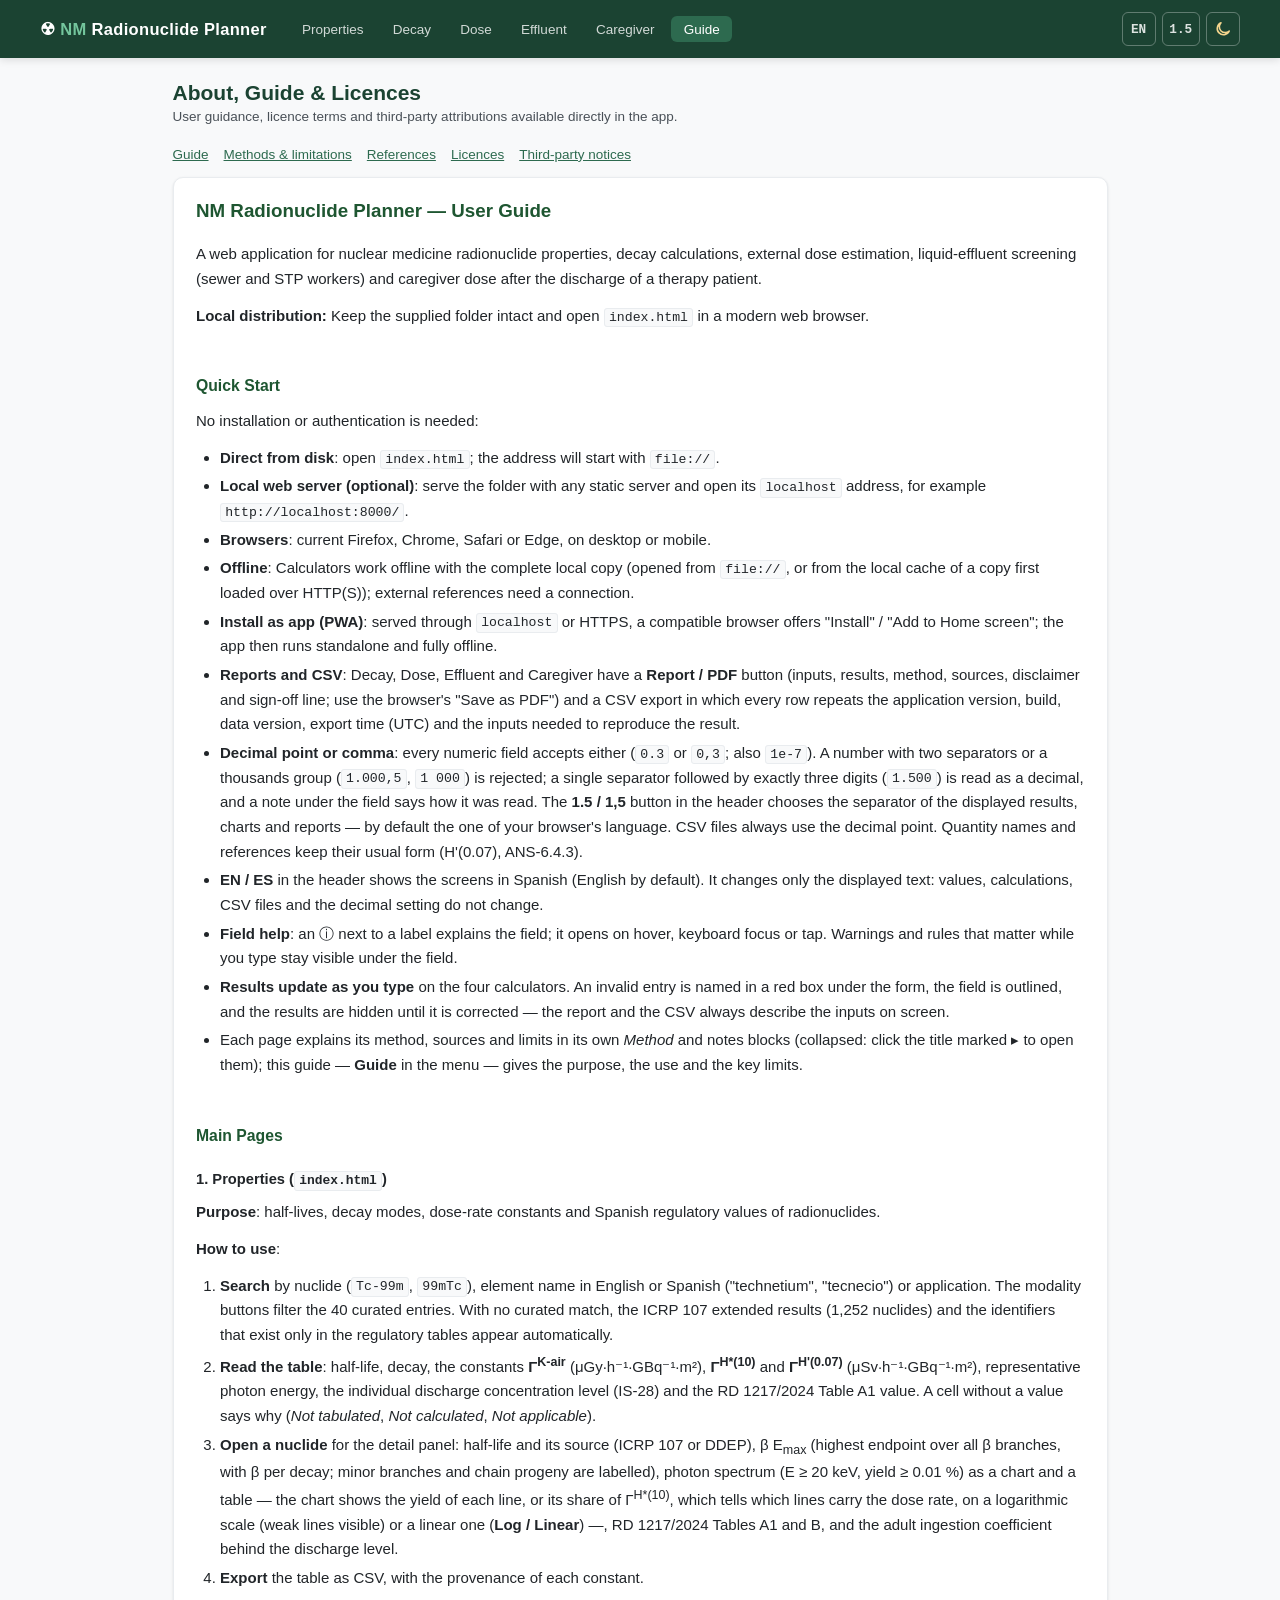
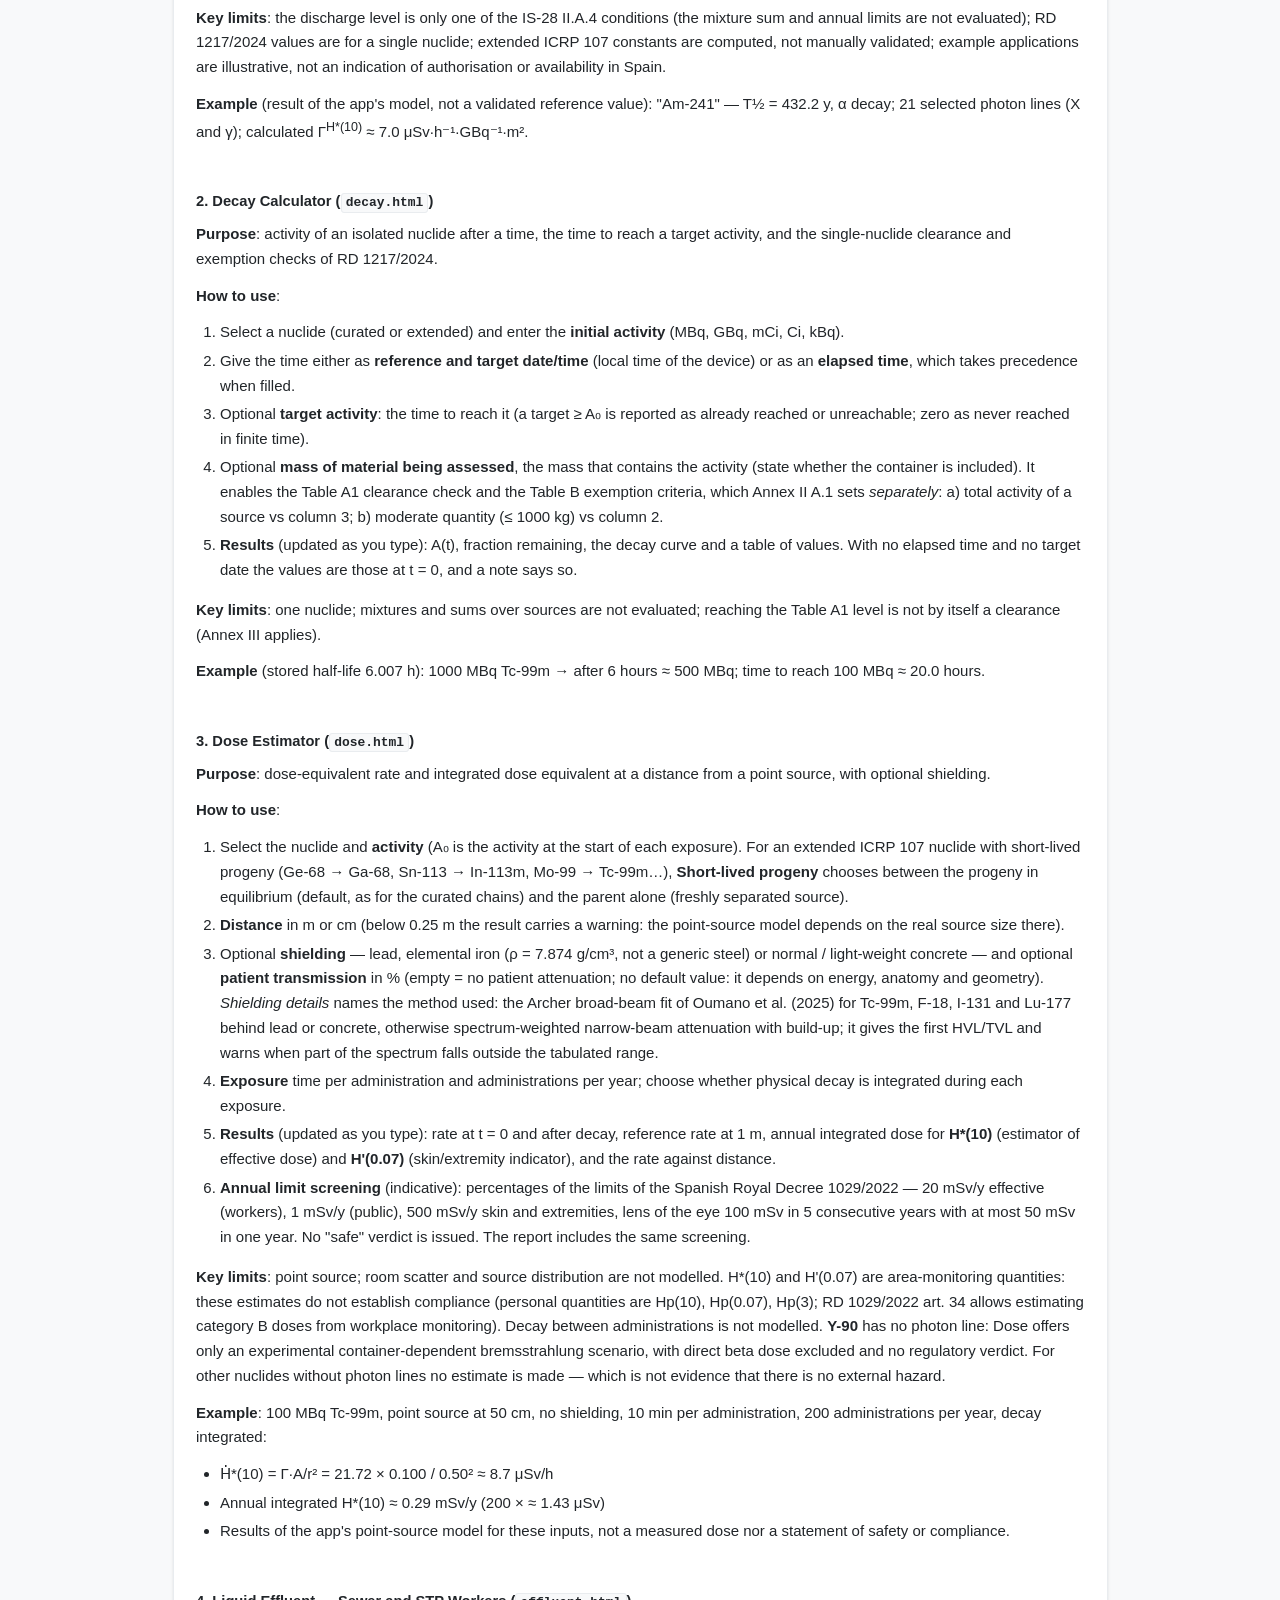
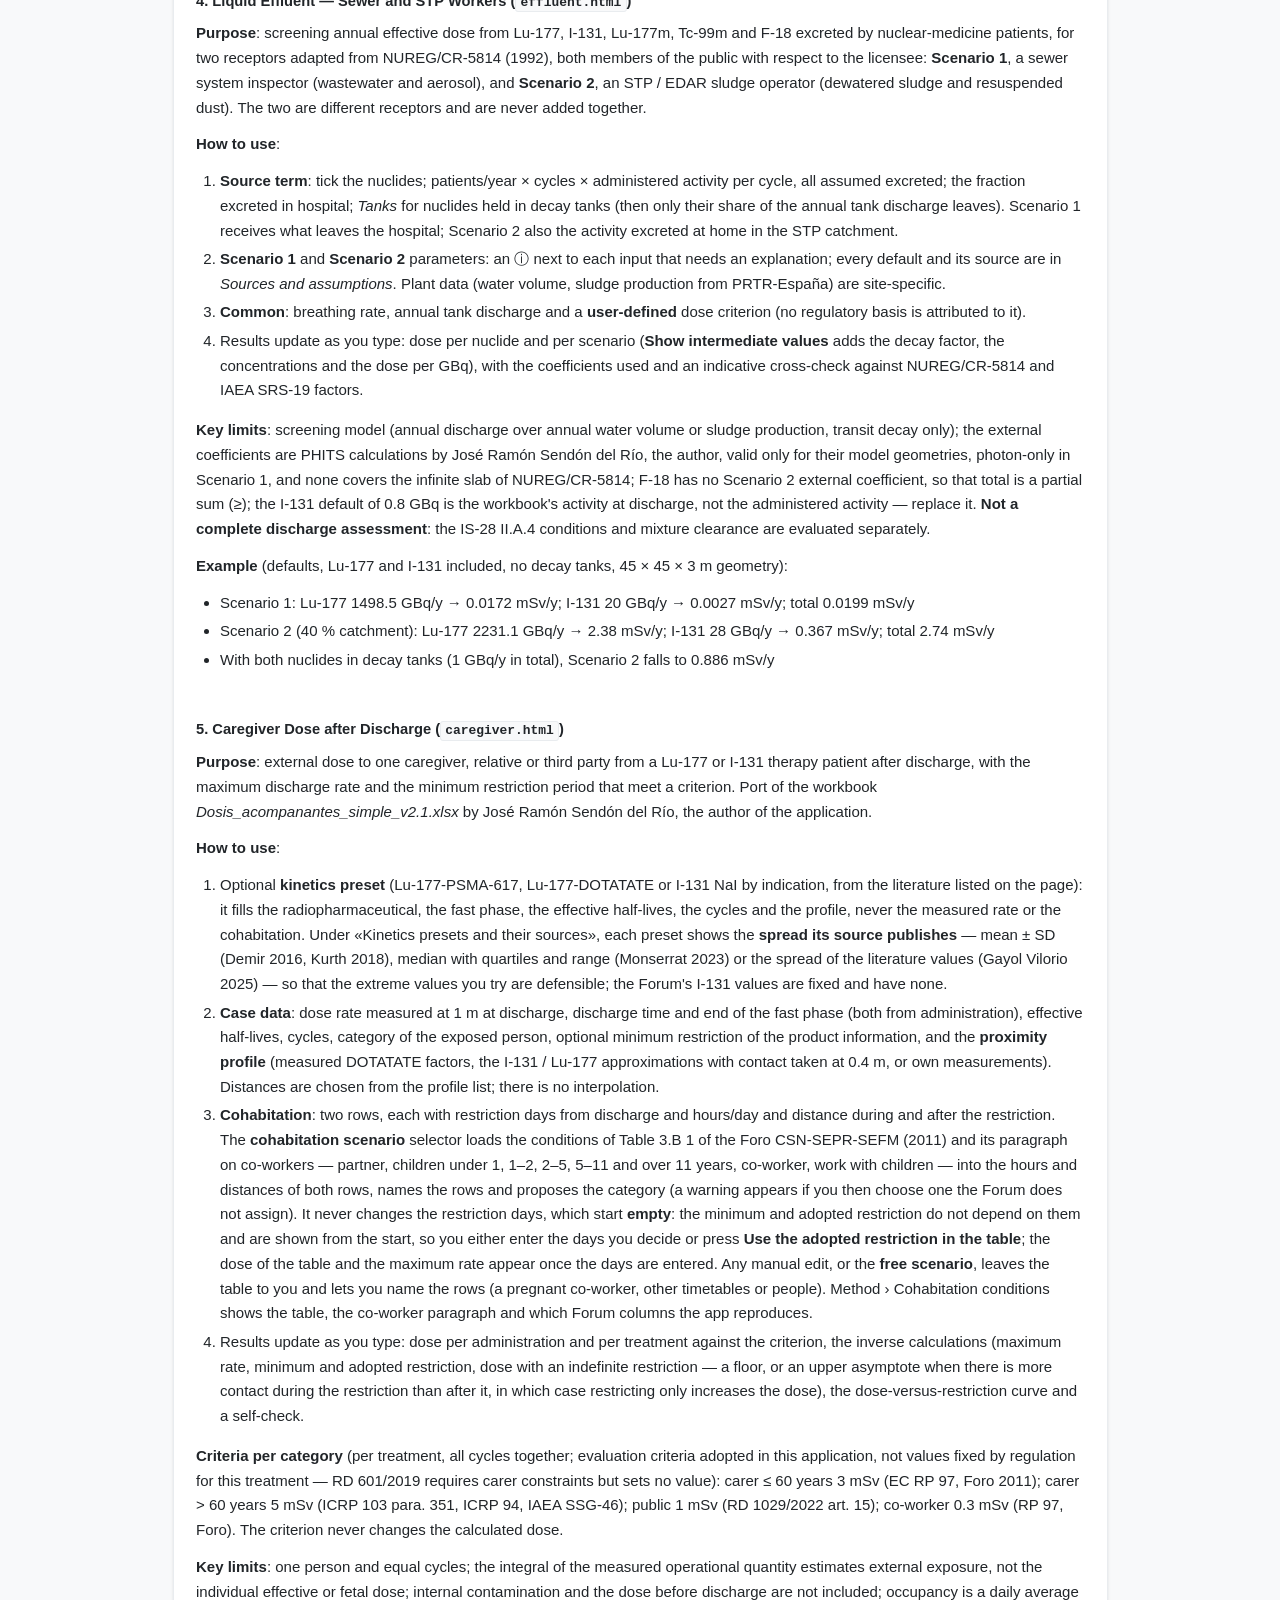
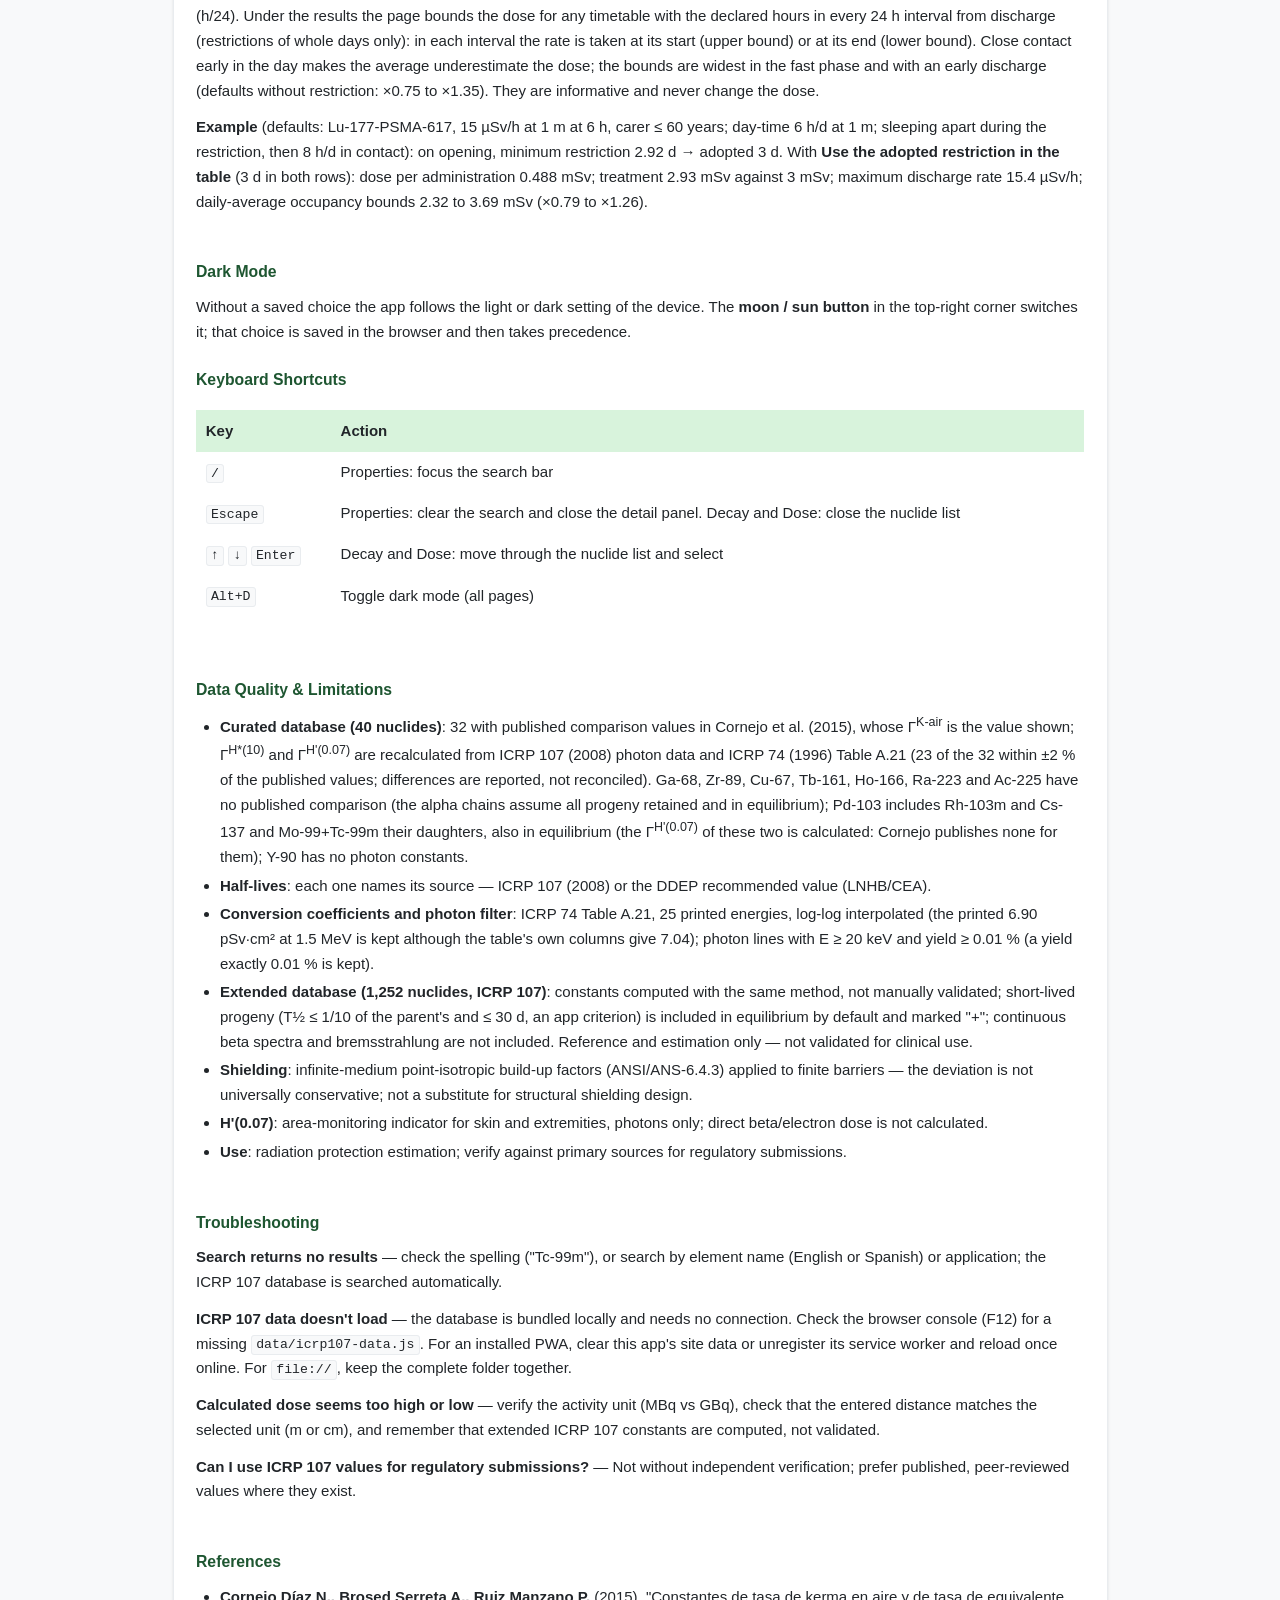
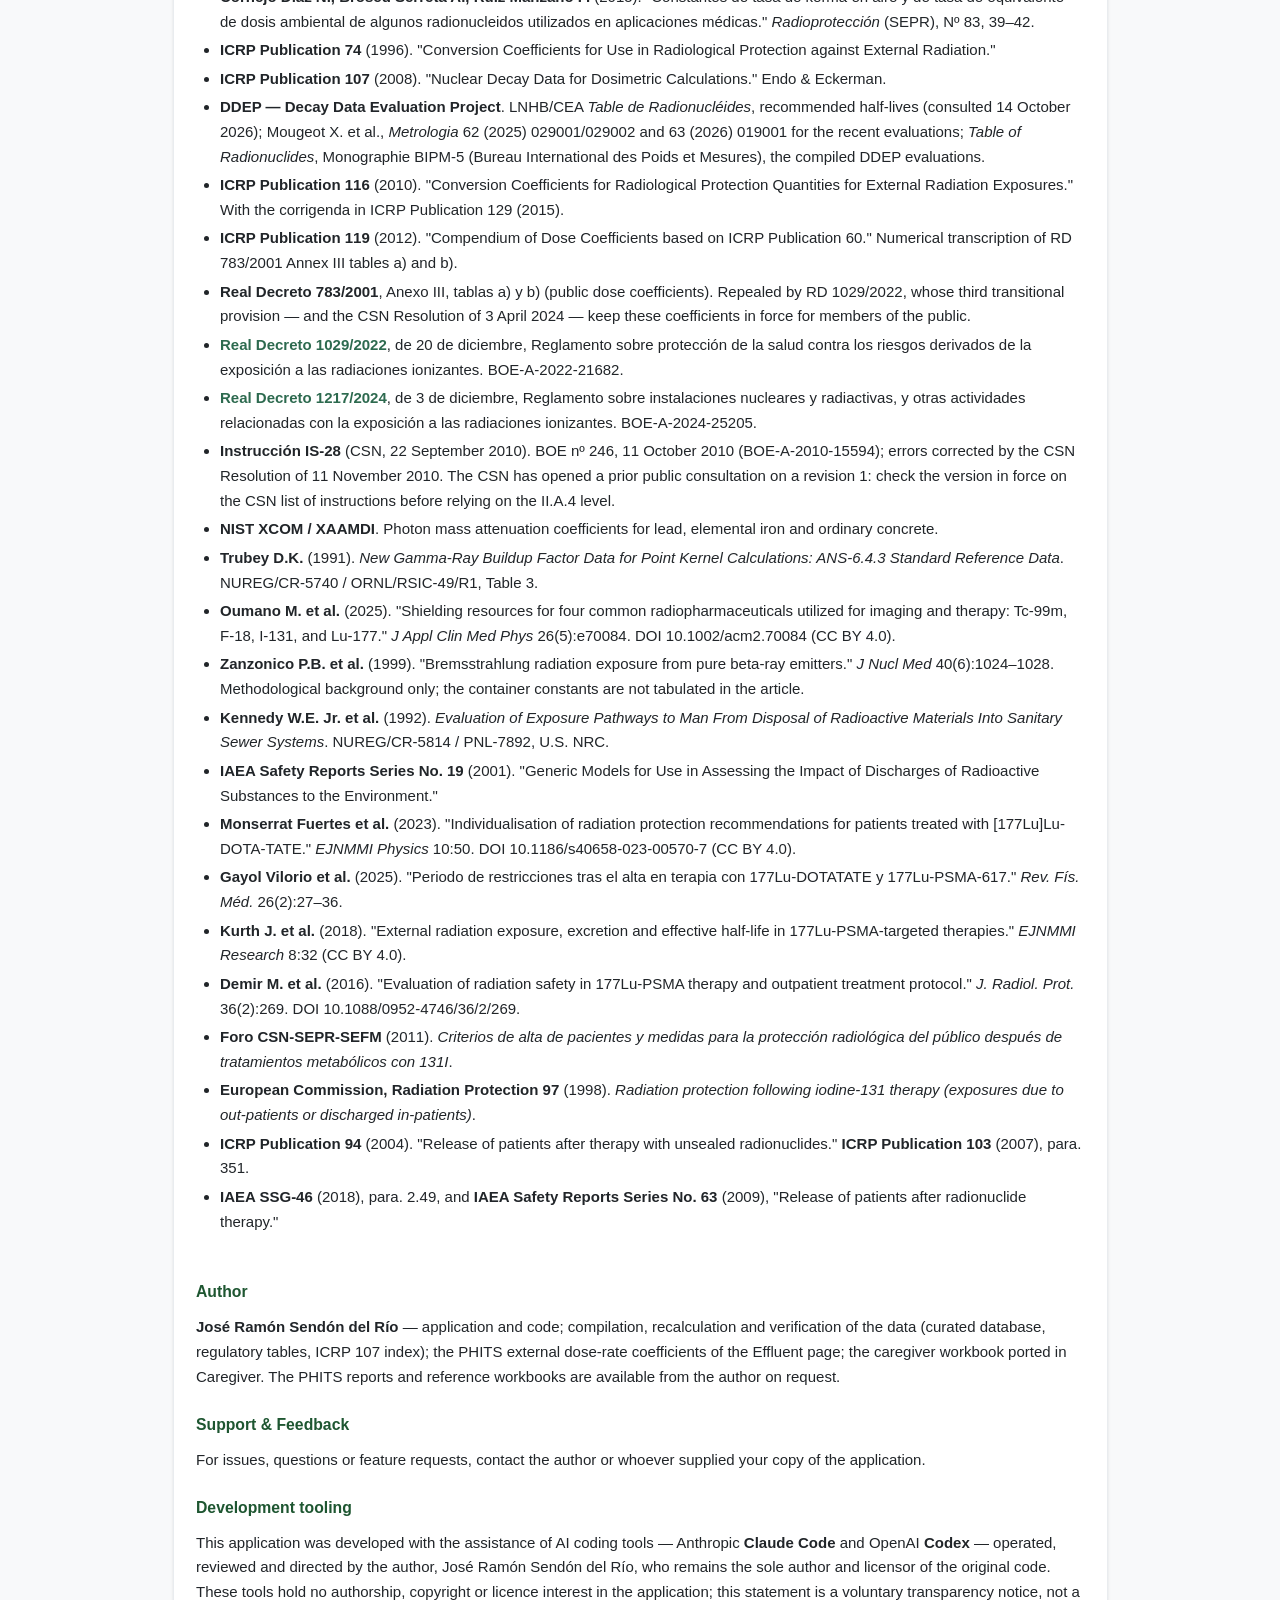
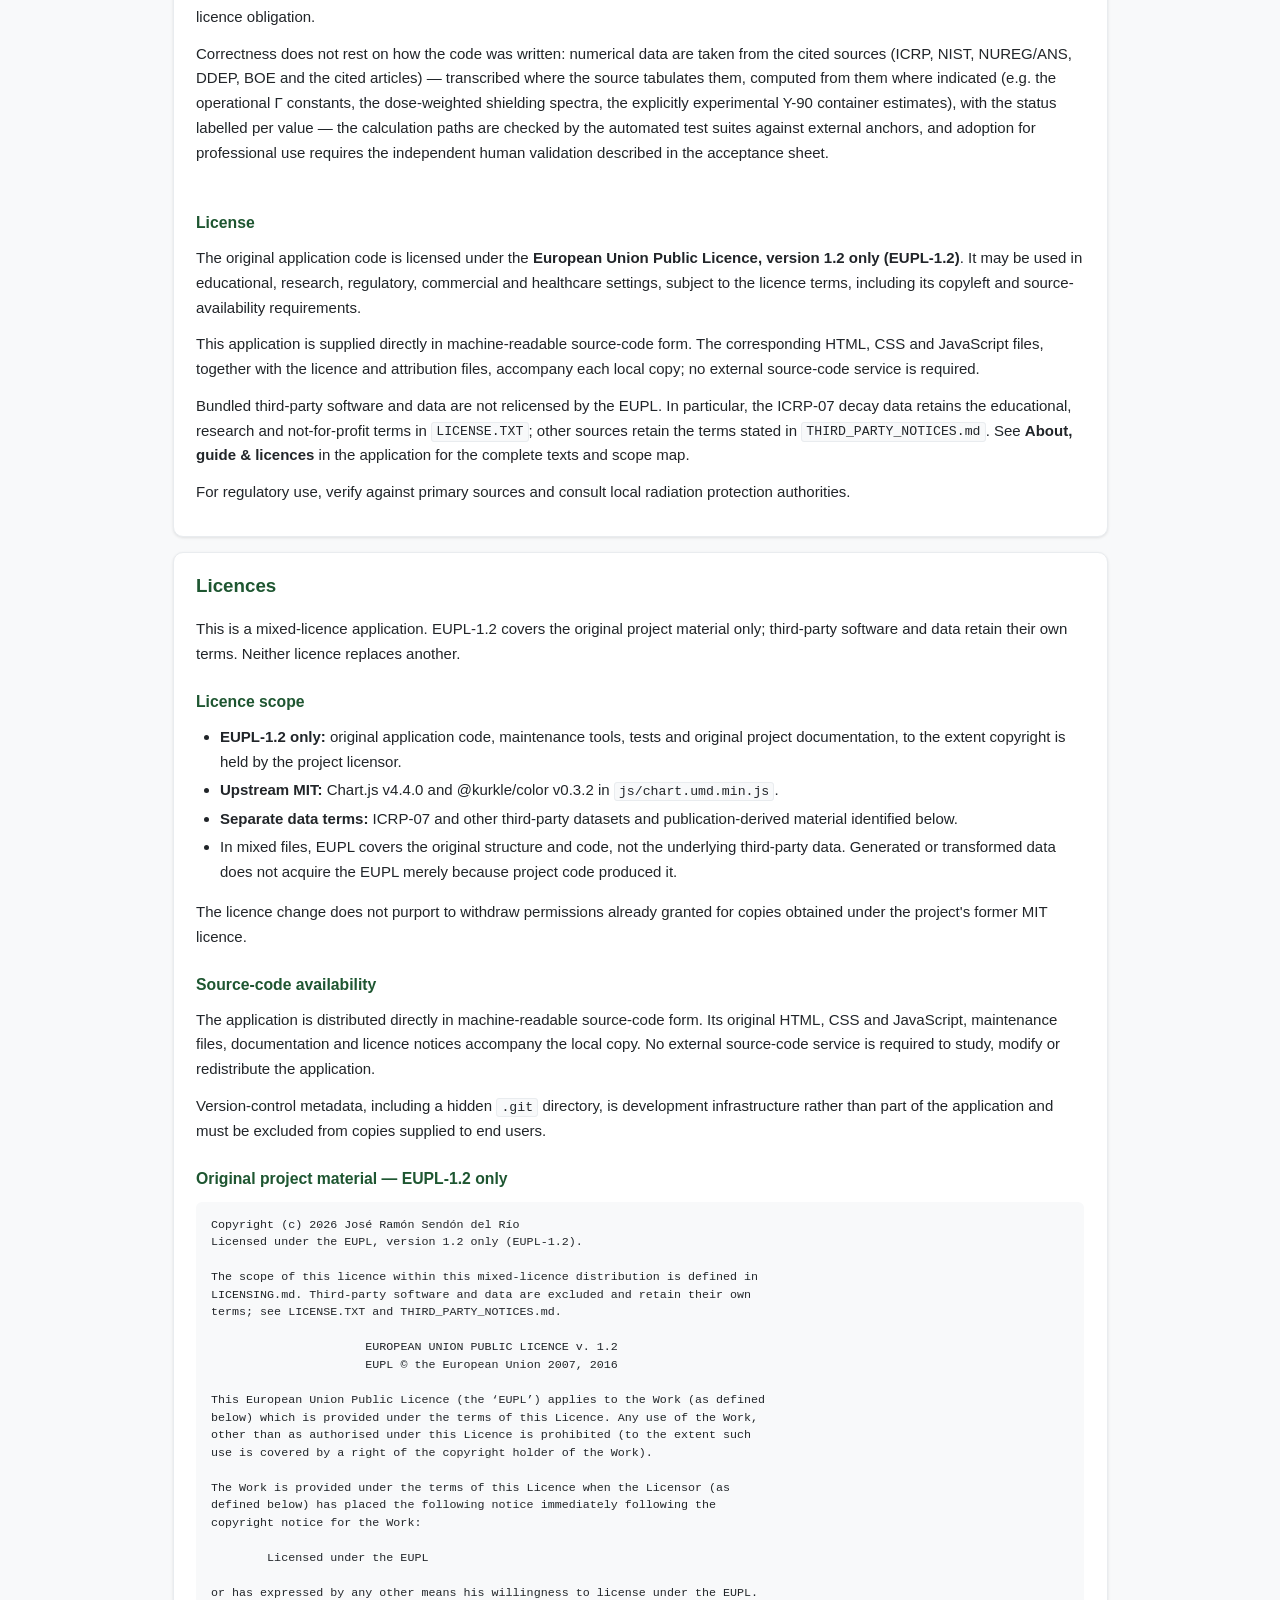
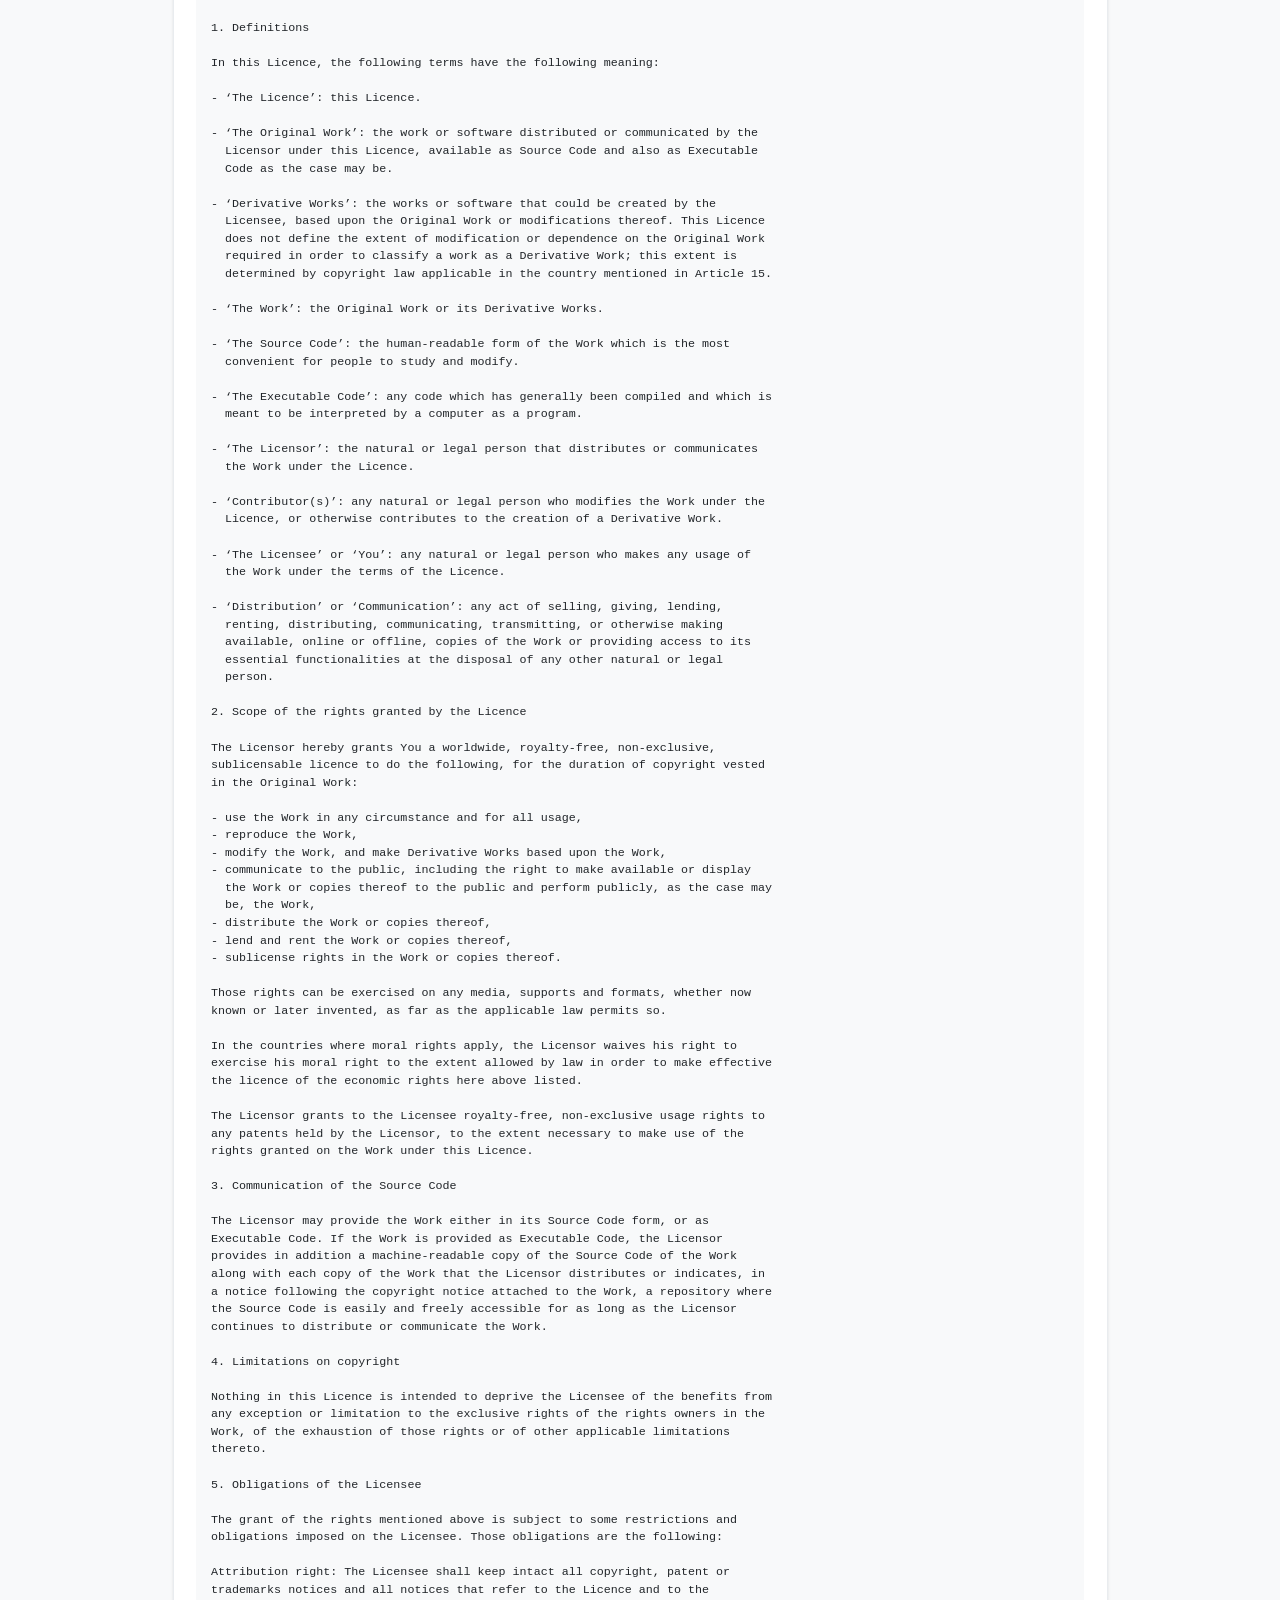
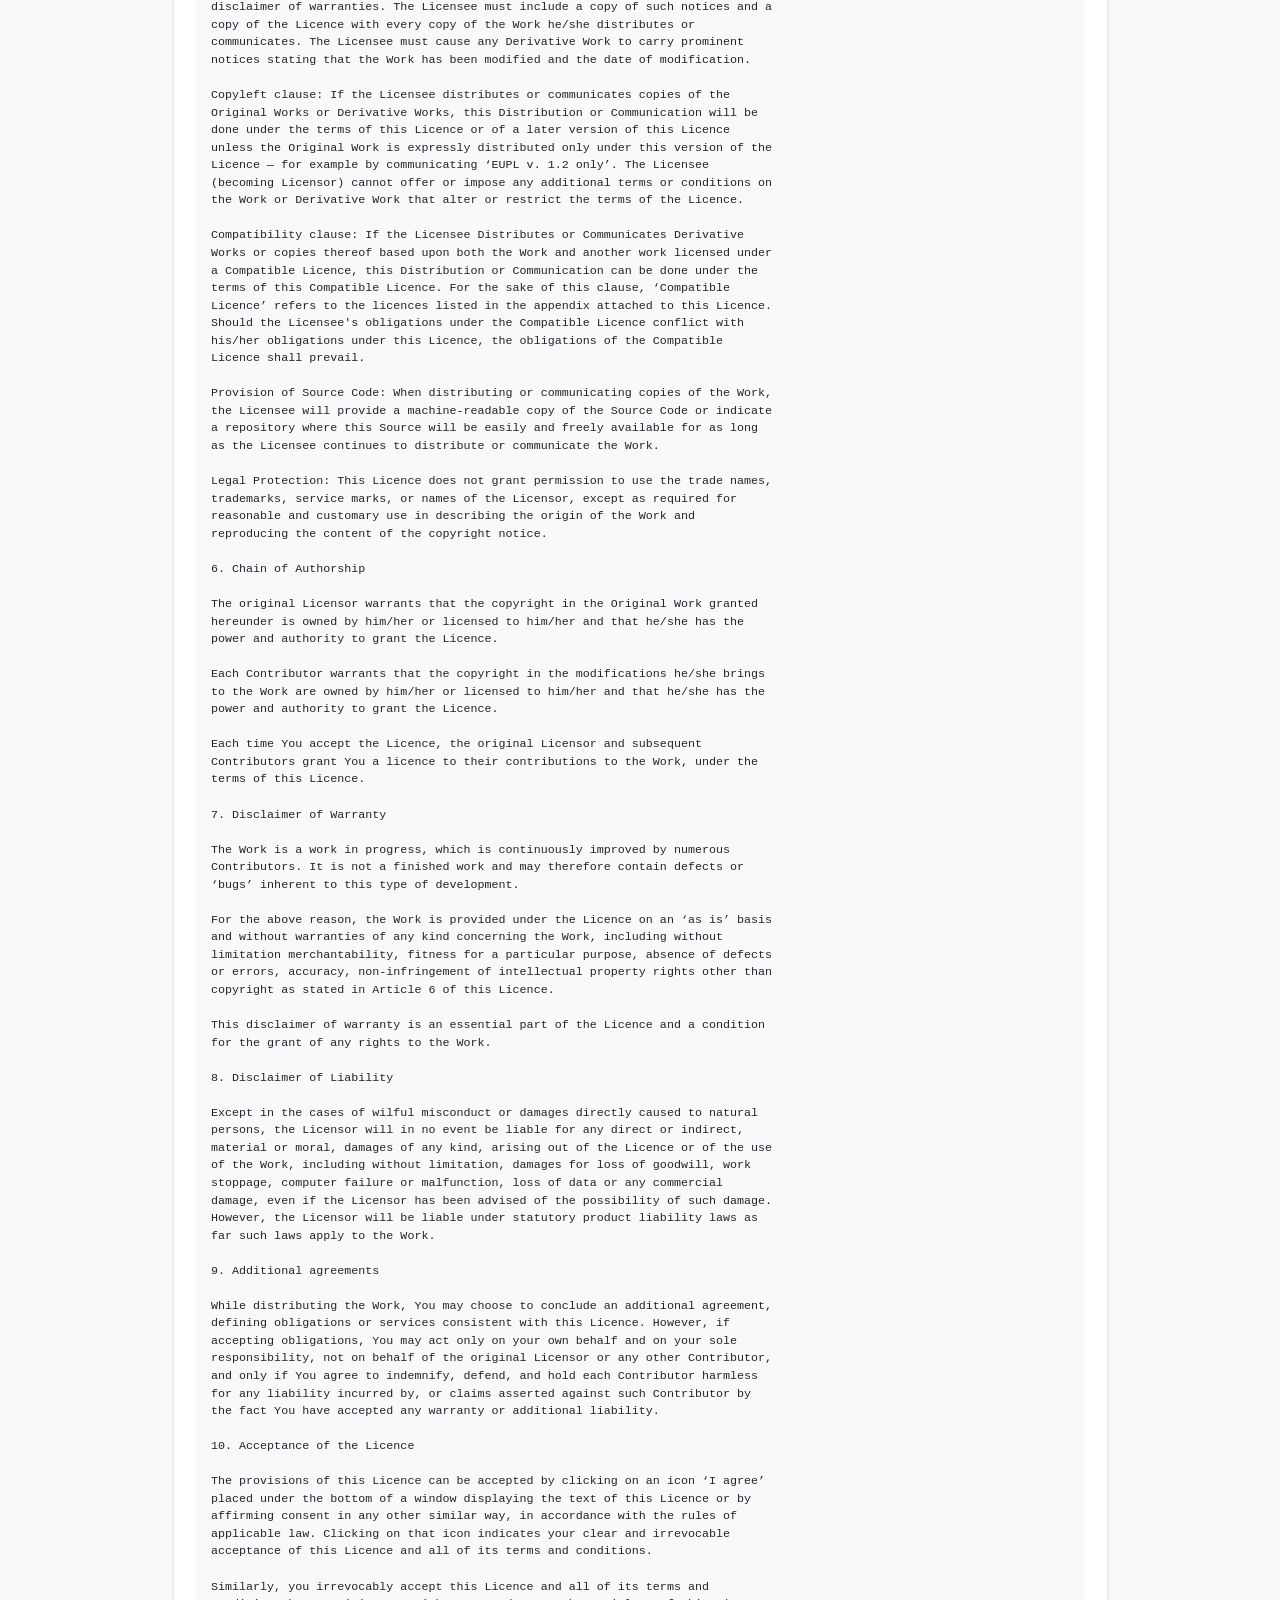
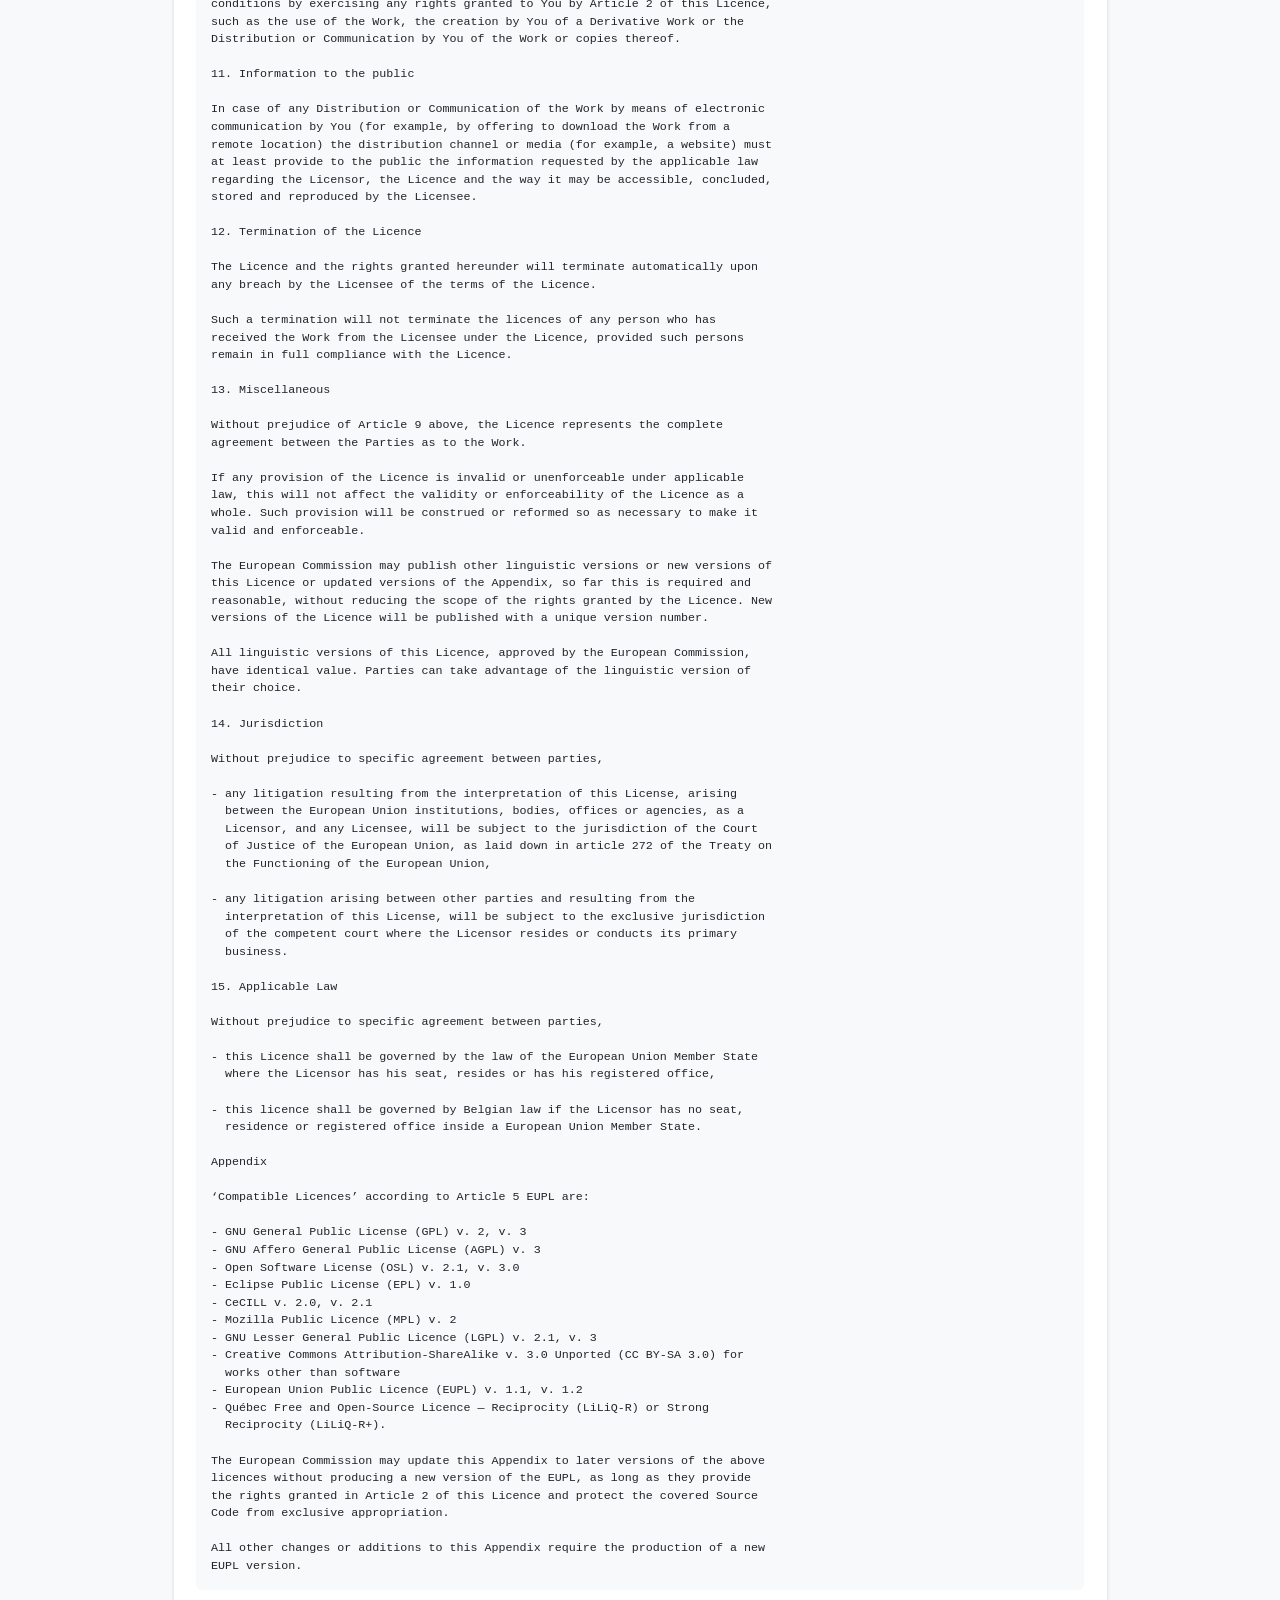
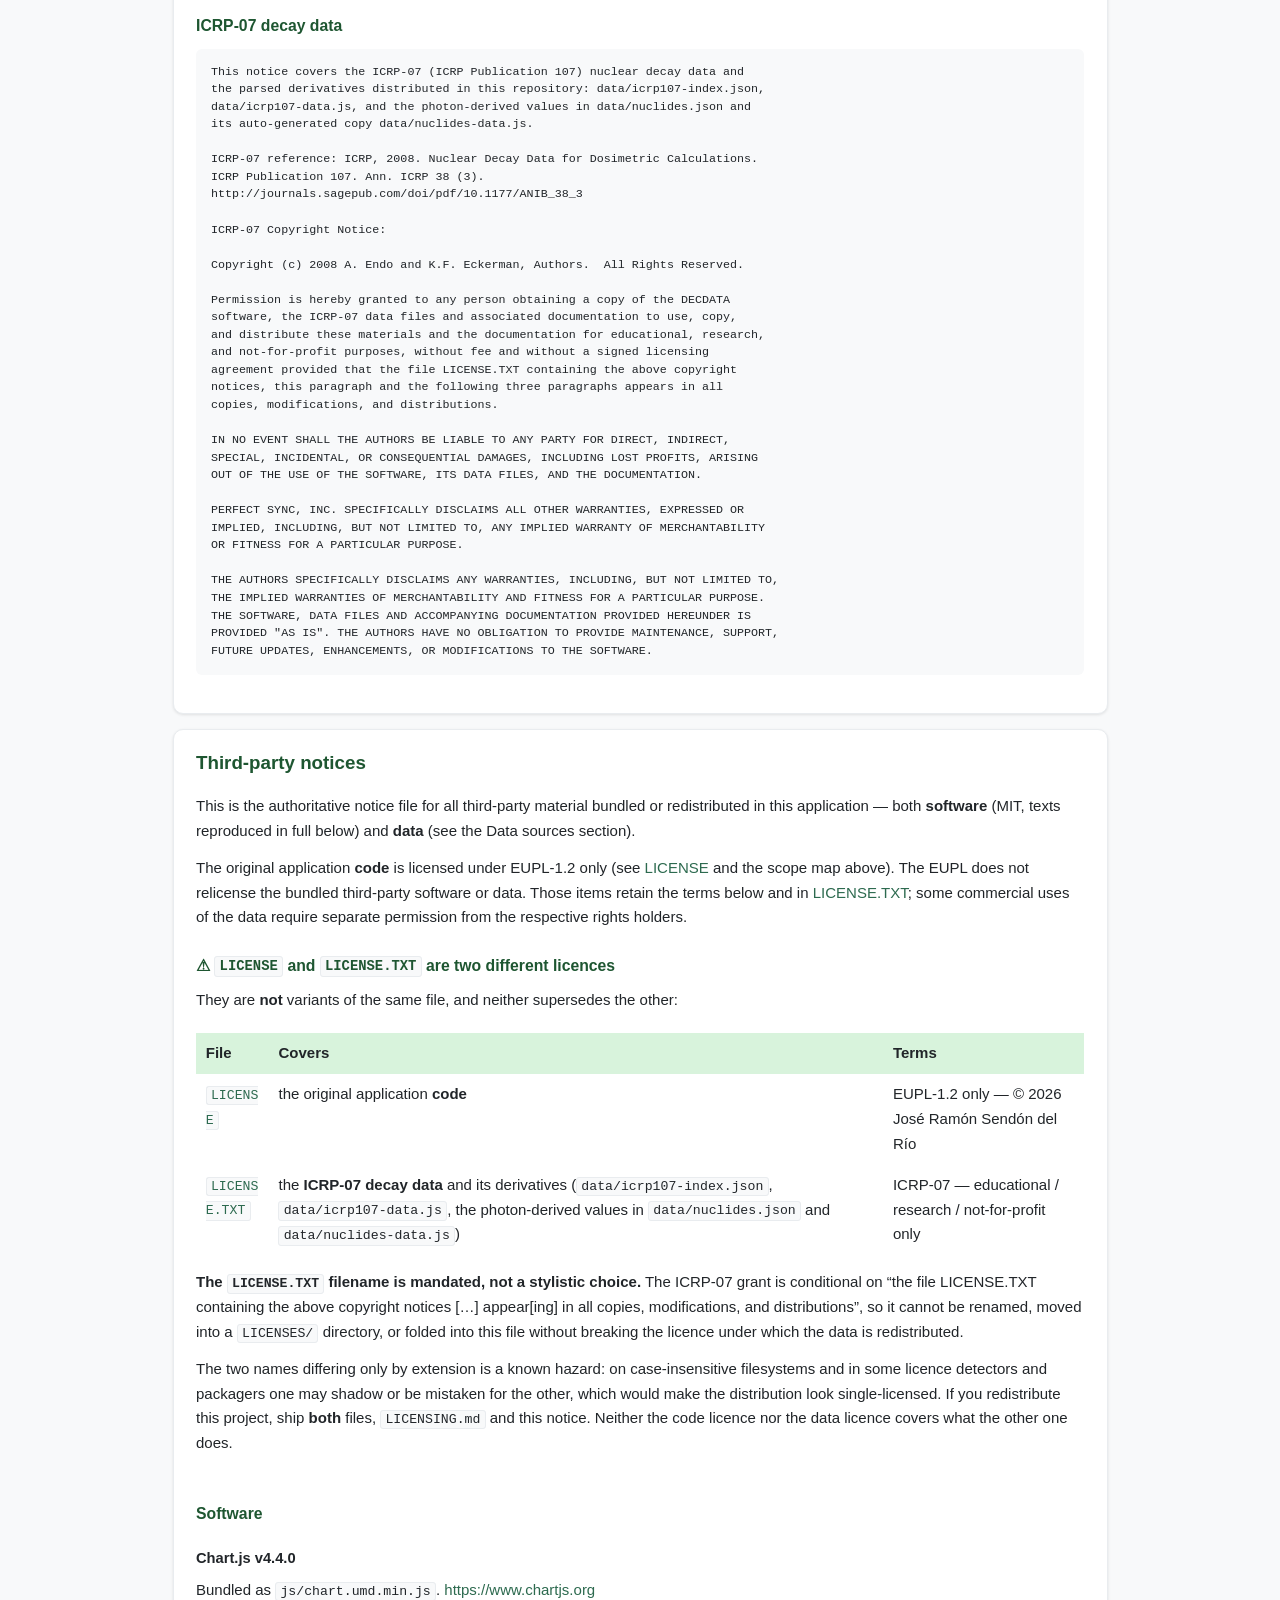
==== about.html @ 5eafa3a0 "Authorship, field help and documentation coherence; v1.20.0 (build v69) - José Ramón Sendón del Río " ====
<!DOCTYPE html>
<html lang="en">
<head>
  <meta charset="UTF-8">
  <meta name="viewport" content="width=device-width, initial-scale=1.0">
  <title>NM Radionuclide Planner — About, Guide &amp; Licences</title>
  <link rel="icon" type="image/svg+xml" href="assets/icons/favicon.svg">
  <link rel="apple-touch-icon" href="assets/icons/icon-180.png">
  <link rel="manifest" href="manifest.json">
  <meta name="theme-color" content="#2d6a4f">
  <link rel="stylesheet" href="css/style.css">
</head>
<body>

<a class="skip-link" href="#main-content">Skip to main content</a>

<header class="site-header">
  <div class="inner">
    <div class="site-logo">&#9762; <span>NM</span> Radionuclide Planner</div>
    <nav class="site-nav" aria-label="Main navigation">
      <a href="index.html">Properties</a>
      <a href="decay.html">Decay</a>
      <a href="dose.html">Dose</a>
      <a href="effluent.html">Effluent</a>
      <a href="caregiver.html">Caregiver</a>
      <a href="about.html" class="active">Guide</a>
    </nav>
    <div class="header-tools">
      <button id="langToggle" type="button" class="btn-icon btn-decimal" aria-label="Language: Spanish" aria-pressed="false" title="Language of the screens: English or Spanish (calculations and CSV files do not change)">EN</button>
      <button id="decimalToggle" type="button" class="btn-icon btn-decimal" aria-label="Decimal comma" aria-pressed="false" title="Decimal separator of the displayed numbers: point or comma (input accepts both)">1.5</button>
      <button id="darkToggle" type="button" class="btn-icon" aria-label="Toggle dark mode" aria-pressed="false" title="Toggle dark mode">
        <span id="darkIcon" class="ico ico-moon" aria-hidden="true"></span>
      </button>
    </div>
  </div>
</header>

<main class="page-body about-page" id="main-content">
  <h1 class="page-title">About, Guide &amp; Licences</h1>
  <p class="page-subtitle">User guidance, licence terms and third-party attributions available directly in the app.</p>
  <nav class="about-toc" aria-label="On this page">
    <a href="#user-guide" data-href-es="#user-guide-es">Guide</a>
    <a href="#guide-data-quality-and-limitations" data-href-es="#guia-calidad-de-los-datos-y-limitaciones">Methods &amp; limitations</a>
    <a href="#guide-references" data-href-es="#guia-referencias">References</a>
    <a href="#licences">Licences</a>
    <a href="#third-party-notices">Third-party notices</a>
  </nav>

  <!-- docs/USER_GUIDE.md is the canonical source; this article and the Spanish one after it (docs/USER_GUIDE.es.md) are GENERATED by tools/build-about-guide.js — do not edit them by hand. -->
  <article class="card about-content" id="user-guide" data-lang-only="en">
    <h2>NM Radionuclide Planner — User Guide</h2>
    <p>A web application for nuclear medicine radionuclide properties, decay calculations, external dose estimation, liquid-effluent screening (sewer and STP workers) and caregiver dose after the discharge of a therapy patient.</p>
    <p><strong>Local distribution:</strong> Keep the supplied folder intact and open <code>index.html</code> in a modern web browser.</p>

    <hr>
    <h3 id="guide-quick-start">Quick Start</h3>
    <p>No installation or authentication is needed:</p>
    <ul>
      <li><strong>Direct from disk</strong>: open <code>index.html</code>; the address will start with <code>file://</code>.</li>
      <li><strong>Local web server (optional)</strong>: serve the folder with any static server and open its <code>localhost</code> address, for example <code>http://localhost:8000/</code>.</li>
      <li><strong>Browsers</strong>: current Firefox, Chrome, Safari or Edge, on desktop or mobile.</li>
      <li><strong>Offline</strong>: Calculators work offline with the complete local copy (opened from <code>file://</code>, or from the local cache of a copy first loaded over HTTP(S)); external references need a connection.</li>
      <li><strong>Install as app (PWA)</strong>: served through <code>localhost</code> or HTTPS, a compatible browser offers "Install" / "Add to Home screen"; the app then runs standalone and fully offline.</li>
      <li><strong>Reports and CSV</strong>: Decay, Dose, Effluent and Caregiver have a <strong>Report / PDF</strong> button (inputs, results, method, sources, disclaimer and sign-off line; use the browser's "Save as PDF") and a CSV export in which every row repeats the application version, build, data version, export time (UTC) and the inputs needed to reproduce the result.</li>
      <li><strong>Decimal point or comma</strong>: every numeric field accepts either (<code>0.3</code> or <code>0,3</code>; also <code>1e-7</code>). A number with two separators or a thousands group (<code>1.000,5</code>, <code>1 000</code>) is rejected; a single separator followed by exactly three digits (<code>1.500</code>) is read as a decimal, and a note under the field says how it was read. The <strong>1.5 / 1,5</strong> button in the header chooses the separator of the displayed results, charts and reports — by default the one of your browser's language. CSV files always use the decimal point. Quantity names and references keep their usual form (H'(0.07), ANS-6.4.3).</li>
      <li><strong>EN / ES</strong> in the header shows the screens in Spanish (English by default). It changes only the displayed text: values, calculations, CSV files and the decimal setting do not change.</li>
      <li><strong>Field help</strong>: an ⓘ next to a label explains the field; it opens on hover, keyboard focus or tap. Warnings and rules that matter while you type stay visible under the field.</li>
      <li><strong>Results update as you type</strong> on the four calculators. An invalid entry is named in a red box under the form, the field is outlined, and the results are hidden until it is corrected — the report and the CSV always describe the inputs on screen.</li>
      <li>Each page explains its method, sources and limits in its own <em>Method</em> and notes blocks (collapsed: click the title marked ▸ to open them); this guide — <strong>Guide</strong> in the menu — gives the purpose, the use and the key limits.</li>
    </ul>

    <hr>
    <h3 id="guide-main-pages">Main Pages</h3>
    <h4>1. Properties (<code>index.html</code>)</h4>
    <p><strong>Purpose</strong>: half-lives, decay modes, dose-rate constants and Spanish regulatory values of radionuclides.</p>
    <p><strong>How to use</strong>:</p>
    <ol>
      <li><strong>Search</strong> by nuclide (<code>Tc-99m</code>, <code>99mTc</code>), element name in English or Spanish ("technetium", "tecnecio") or application. The modality buttons filter the 40 curated entries. With no curated match, the ICRP 107 extended results (1,252 nuclides) and the identifiers that exist only in the regulatory tables appear automatically.</li>
      <li><strong>Read the table</strong>: half-life, decay, the constants <strong>Γ<sup>K-air</sup></strong> (μGy·h⁻¹·GBq⁻¹·m²), <strong>Γ<sup>H*(10)</sup></strong> and <strong>Γ<sup>H'(0.07)</sup></strong> (μSv·h⁻¹·GBq⁻¹·m²), representative photon energy, the individual discharge concentration level (IS-28) and the RD 1217/2024 Table A1 value. A cell without a value says why (<em>Not tabulated</em>, <em>Not calculated</em>, <em>Not applicable</em>).</li>
      <li><strong>Open a nuclide</strong> for the detail panel: half-life and its source (ICRP 107 or DDEP), β E<sub>max</sub> (highest endpoint over all β branches, with β per decay; minor branches and chain progeny are labelled), photon spectrum (E ≥ 20 keV, yield ≥ 0.01 %) as a chart and a table — the chart shows the yield of each line, or its share of Γ<sup>H*(10)</sup>, which tells which lines carry the dose rate, on a logarithmic scale (weak lines visible) or a linear one (<strong>Log / Linear</strong>) —, RD 1217/2024 Tables A1 and B, and the adult ingestion coefficient behind the discharge level.</li>
      <li><strong>Export</strong> the table as CSV, with the provenance of each constant.</li>
    </ol>
    <p><strong>Key limits</strong>: the discharge level is only one of the IS-28 II.A.4 conditions (the mixture sum and annual limits are not evaluated); RD 1217/2024 values are for a single nuclide; extended ICRP 107 constants are computed, not manually validated; example applications are illustrative, not an indication of authorisation or availability in Spain.</p>
    <p><strong>Example</strong> (result of the app's model, not a validated reference value): "Am-241" — T½ = 432.2 y, α decay; 21 selected photon lines (X and γ); calculated Γ<sup>H*(10)</sup> ≈ 7.0 μSv·h⁻¹·GBq⁻¹·m².</p>

    <hr>
    <h4>2. Decay Calculator (<code>decay.html</code>)</h4>
    <p><strong>Purpose</strong>: activity of an isolated nuclide after a time, the time to reach a target activity, and the single-nuclide clearance and exemption checks of RD 1217/2024.</p>
    <p><strong>How to use</strong>:</p>
    <ol>
      <li>Select a nuclide (curated or extended) and enter the <strong>initial activity</strong> (MBq, GBq, mCi, Ci, kBq).</li>
      <li>Give the time either as <strong>reference and target date/time</strong> (local time of the device) or as an <strong>elapsed time</strong>, which takes precedence when filled.</li>
      <li>Optional <strong>target activity</strong>: the time to reach it (a target ≥ A₀ is reported as already reached or unreachable; zero as never reached in finite time).</li>
      <li>Optional <strong>mass of material being assessed</strong>, the mass that contains the activity (state whether the container is included). It enables the Table A1 clearance check and the Table B exemption criteria, which Annex II A.1 sets <em>separately</em>: a) total activity of a source vs column 3; b) moderate quantity (≤ 1000 kg) vs column 2.</li>
      <li><strong>Results</strong> (updated as you type): A(t), fraction remaining, the decay curve and a table of values. With no elapsed time and no target date the values are those at t = 0, and a note says so.</li>
    </ol>
    <p><strong>Key limits</strong>: one nuclide; mixtures and sums over sources are not evaluated; reaching the Table A1 level is not by itself a clearance (Annex III applies).</p>
    <p><strong>Example</strong> (stored half-life 6.007 h): 1000 MBq Tc-99m → after 6 hours ≈ 500 MBq; time to reach 100 MBq ≈ 20.0 hours.</p>

    <hr>
    <h4>3. Dose Estimator (<code>dose.html</code>)</h4>
    <p><strong>Purpose</strong>: dose-equivalent rate and integrated dose equivalent at a distance from a point source, with optional shielding.</p>
    <p><strong>How to use</strong>:</p>
    <ol>
      <li>Select the nuclide and <strong>activity</strong> (A₀ is the activity at the start of each exposure). For an extended ICRP 107 nuclide with short-lived progeny (Ge-68 → Ga-68, Sn-113 → In-113m, Mo-99 → Tc-99m…), <strong>Short-lived progeny</strong> chooses between the progeny in equilibrium (default, as for the curated chains) and the parent alone (freshly separated source).</li>
      <li><strong>Distance</strong> in m or cm (below 0.25 m the result carries a warning: the point-source model depends on the real source size there).</li>
      <li>Optional <strong>shielding</strong> — lead, elemental iron (ρ = 7.874 g/cm³, not a generic steel) or normal / light-weight concrete — and optional <strong>patient transmission</strong> in % (empty = no patient attenuation; no default value: it depends on energy, anatomy and geometry). <em>Shielding details</em> names the method used: the Archer broad-beam fit of Oumano et al. (2025) for Tc-99m, F-18, I-131 and Lu-177 behind lead or concrete, otherwise spectrum-weighted narrow-beam attenuation with build-up; it gives the first HVL/TVL and warns when part of the spectrum falls outside the tabulated range.</li>
      <li><strong>Exposure</strong> time per administration and administrations per year; choose whether physical decay is integrated during each exposure.</li>
      <li><strong>Results</strong> (updated as you type): rate at t = 0 and after decay, reference rate at 1 m, annual integrated dose for <strong>H*(10)</strong> (estimator of effective dose) and <strong>H'(0.07)</strong> (skin/extremity indicator), and the rate against distance.</li>
      <li><strong>Annual limit screening</strong> (indicative): percentages of the limits of the Spanish Royal Decree 1029/2022 — 20 mSv/y effective (workers), 1 mSv/y (public), 500 mSv/y skin and extremities, lens of the eye 100 mSv in 5 consecutive years with at most 50 mSv in one year. No "safe" verdict is issued. The report includes the same screening.</li>
    </ol>
    <p><strong>Key limits</strong>: point source; room scatter and source distribution are not modelled. H*(10) and H'(0.07) are area-monitoring quantities: these estimates do not establish compliance (personal quantities are Hp(10), Hp(0.07), Hp(3); RD 1029/2022 art. 34 allows estimating category B doses from workplace monitoring). Decay between administrations is not modelled. <strong>Y-90</strong> has no photon line: Dose offers only an experimental container-dependent bremsstrahlung scenario, with direct beta dose excluded and no regulatory verdict. For other nuclides without photon lines no estimate is made — which is not evidence that there is no external hazard.</p>
    <p><strong>Example</strong>: 100 MBq Tc-99m, point source at 50 cm, no shielding, 10 min per administration, 200 administrations per year, decay integrated:</p>
    <ul>
      <li>Ḣ*(10) = Γ·A/r² = 21.72 × 0.100 / 0.50² ≈ 8.7 μSv/h</li>
      <li>Annual integrated H*(10) ≈ 0.29 mSv/y (200 × ≈ 1.43 μSv)</li>
      <li>Results of the app's point-source model for these inputs, not a measured dose nor a statement of safety or compliance.</li>
    </ul>

    <hr>
    <h4>4. Liquid Effluent — Sewer and STP Workers (<code>effluent.html</code>)</h4>
    <p><strong>Purpose</strong>: screening annual effective dose from Lu-177, I-131, Lu-177m, Tc-99m and F-18 excreted by nuclear-medicine patients, for two receptors adapted from NUREG/CR-5814 (1992), both members of the public with respect to the licensee: <strong>Scenario 1</strong>, a sewer system inspector (wastewater and aerosol), and <strong>Scenario 2</strong>, an STP / EDAR sludge operator (dewatered sludge and resuspended dust). The two are different receptors and are never added together.</p>
    <p><strong>How to use</strong>:</p>
    <ol>
      <li><strong>Source term</strong>: tick the nuclides; patients/year × cycles × administered activity per cycle, all assumed excreted; the fraction excreted in hospital; <em>Tanks</em> for nuclides held in decay tanks (then only their share of the annual tank discharge leaves). Scenario 1 receives what leaves the hospital; Scenario 2 also the activity excreted at home in the STP catchment.</li>
      <li><strong>Scenario 1</strong> and <strong>Scenario 2</strong> parameters: an ⓘ next to each input that needs an explanation; every default and its source are in <em>Sources and assumptions</em>. Plant data (water volume, sludge production from PRTR-España) are site-specific.</li>
      <li><strong>Common</strong>: breathing rate, annual tank discharge and a <strong>user-defined</strong> dose criterion (no regulatory basis is attributed to it).</li>
      <li>Results update as you type: dose per nuclide and per scenario (<strong>Show intermediate values</strong> adds the decay factor, the concentrations and the dose per GBq), with the coefficients used and an indicative cross-check against NUREG/CR-5814 and IAEA SRS-19 factors.</li>
    </ol>
    <p><strong>Key limits</strong>: screening model (annual discharge over annual water volume or sludge production, transit decay only); the external coefficients are PHITS calculations by José Ramón Sendón del Río, the author, valid only for their model geometries, photon-only in Scenario 1, and none covers the infinite slab of NUREG/CR-5814; F-18 has no Scenario 2 external coefficient, so that total is a partial sum (≥); the I-131 default of 0.8 GBq is the workbook's activity at discharge, not the administered activity — replace it. <strong>Not a complete discharge assessment</strong>: the IS-28 II.A.4 conditions and mixture clearance are evaluated separately.</p>
    <p><strong>Example</strong> (defaults, Lu-177 and I-131 included, no decay tanks, 45 × 45 × 3 m geometry):</p>
    <ul>
      <li>Scenario 1: Lu-177 1498.5 GBq/y → 0.0172 mSv/y; I-131 20 GBq/y → 0.0027 mSv/y; total 0.0199 mSv/y</li>
      <li>Scenario 2 (40 % catchment): Lu-177 2231.1 GBq/y → 2.38 mSv/y; I-131 28 GBq/y → 0.367 mSv/y; total 2.74 mSv/y</li>
      <li>With both nuclides in decay tanks (1 GBq/y in total), Scenario 2 falls to 0.886 mSv/y</li>
    </ul>

    <hr>
    <h4>5. Caregiver Dose after Discharge (<code>caregiver.html</code>)</h4>
    <p><strong>Purpose</strong>: external dose to one caregiver, relative or third party from a Lu-177 or I-131 therapy patient after discharge, with the maximum discharge rate and the minimum restriction period that meet a criterion. Port of the workbook <em>Dosis_acompanantes_simple_v2.1.xlsx</em> by José Ramón Sendón del Río, the author of the application.</p>
    <p><strong>How to use</strong>:</p>
    <ol>
      <li>Optional <strong>kinetics preset</strong> (Lu-177-PSMA-617, Lu-177-DOTATATE or I-131 NaI by indication, from the literature listed on the page): it fills the radiopharmaceutical, the fast phase, the effective half-lives, the cycles and the profile, never the measured rate or the cohabitation. Under «Kinetics presets and their sources», each preset shows the <strong>spread its source publishes</strong> — mean ± SD (Demir 2016, Kurth 2018), median with quartiles and range (Monserrat 2023) or the spread of the literature values (Gayol Vilorio 2025) — so that the extreme values you try are defensible; the Forum's I-131 values are fixed and have none.</li>
      <li><strong>Case data</strong>: dose rate measured at 1 m at discharge, discharge time and end of the fast phase (both from administration), effective half-lives, cycles, category of the exposed person, optional minimum restriction of the product information, and the <strong>proximity profile</strong> (measured DOTATATE factors, the I-131 / Lu-177 approximations with contact taken at 0.4 m, or own measurements). Distances are chosen from the profile list; there is no interpolation.</li>
      <li><strong>Cohabitation</strong>: two rows, each with restriction days from discharge and hours/day and distance during and after the restriction. The <strong>cohabitation scenario</strong> selector loads the conditions of Table 3.B 1 of the Foro CSN-SEPR-SEFM (2011) and its paragraph on co-workers — partner, children under 1, 1–2, 2–5, 5–11 and over 11 years, co-worker, work with children — into the hours and distances of both rows, names the rows and proposes the category (a warning appears if you then choose one the Forum does not assign). It never changes the restriction days, which start <strong>empty</strong>: the minimum and adopted restriction do not depend on them and are shown from the start, so you either enter the days you decide or press <strong>Use the adopted restriction in the table</strong>; the dose of the table and the maximum rate appear once the days are entered. Any manual edit, or the <strong>free scenario</strong>, leaves the table to you and lets you name the rows (a pregnant co-worker, other timetables or people). Method › Cohabitation conditions shows the table, the co-worker paragraph and which Forum columns the app reproduces.</li>
      <li>Results update as you type: dose per administration and per treatment against the criterion, the inverse calculations (maximum rate, minimum and adopted restriction, dose with an indefinite restriction — a floor, or an upper asymptote when there is more contact during the restriction than after it, in which case restricting only increases the dose), the dose-versus-restriction curve and a self-check.</li>
    </ol>
    <p><strong>Criteria per category</strong> (per treatment, all cycles together; evaluation criteria adopted in this application, not values fixed by regulation for this treatment — RD 601/2019 requires carer constraints but sets no value): carer ≤ 60 years 3 mSv (EC RP 97, Foro 2011); carer &gt; 60 years 5 mSv (ICRP 103 para. 351, ICRP 94, IAEA SSG-46); public 1 mSv (RD 1029/2022 art. 15); co-worker 0.3 mSv (RP 97, Foro). The criterion never changes the calculated dose.</p>
    <p><strong>Key limits</strong>: one person and equal cycles; the integral of the measured operational quantity estimates external exposure, not the individual effective or fetal dose; internal contamination and the dose before discharge are not included; occupancy is a daily average (h/24). Under the results the page bounds the dose for any timetable with the declared hours in every 24 h interval from discharge (restrictions of whole days only): in each interval the rate is taken at its start (upper bound) or at its end (lower bound). Close contact early in the day makes the average underestimate the dose; the bounds are widest in the fast phase and with an early discharge (defaults without restriction: ×0.75 to ×1.35). They are informative and never change the dose.</p>
    <p><strong>Example</strong> (defaults: Lu-177-PSMA-617, 15 µSv/h at 1 m at 6 h, carer ≤ 60 years; day-time 6 h/d at 1 m; sleeping apart during the restriction, then 8 h/d in contact): on opening, minimum restriction 2.92 d → adopted 3 d. With <strong>Use the adopted restriction in the table</strong> (3 d in both rows): dose per administration 0.488 mSv; treatment 2.93 mSv against 3 mSv; maximum discharge rate 15.4 µSv/h; daily-average occupancy bounds 2.32 to 3.69 mSv (×0.79 to ×1.26).</p>

    <hr>
    <h3 id="guide-dark-mode">Dark Mode</h3>
    <p>Without a saved choice the app follows the light or dark setting of the device. The <strong>moon / sun button</strong> in the top-right corner switches it; that choice is saved in the browser and then takes precedence.</p>
    <h3 id="guide-keyboard-shortcuts">Keyboard Shortcuts</h3>
    <div class="overflow-x-auto">
      <table class="about-table">
        <thead><tr><th>Key</th><th>Action</th></tr></thead>
        <tbody>
          <tr><td><code>/</code></td><td>Properties: focus the search bar</td></tr>
          <tr><td><code>Escape</code></td><td>Properties: clear the search and close the detail panel. Decay and Dose: close the nuclide list</td></tr>
          <tr><td><code>↑</code> <code>↓</code> <code>Enter</code></td><td>Decay and Dose: move through the nuclide list and select</td></tr>
          <tr><td><code>Alt+D</code></td><td>Toggle dark mode (all pages)</td></tr>
        </tbody>
      </table>
    </div>

    <hr>
    <h3 id="guide-data-quality-and-limitations">Data Quality &amp; Limitations</h3>
    <ul>
      <li><strong>Curated database (40 nuclides)</strong>: 32 with published comparison values in Cornejo et al. (2015), whose Γ<sup>K-air</sup> is the value shown; Γ<sup>H*(10)</sup> and Γ<sup>H'(0.07)</sup> are recalculated from ICRP 107 (2008) photon data and ICRP 74 (1996) Table A.21 (23 of the 32 within ±2 % of the published values; differences are reported, not reconciled). Ga-68, Zr-89, Cu-67, Tb-161, Ho-166, Ra-223 and Ac-225 have no published comparison (the alpha chains assume all progeny retained and in equilibrium); Pd-103 includes Rh-103m and Cs-137 and Mo-99+Tc-99m their daughters, also in equilibrium (the Γ<sup>H'(0.07)</sup> of these two is calculated: Cornejo publishes none for them); Y-90 has no photon constants.</li>
      <li><strong>Half-lives</strong>: each one names its source — ICRP 107 (2008) or the DDEP recommended value (LNHB/CEA).</li>
      <li><strong>Conversion coefficients and photon filter</strong>: ICRP 74 Table A.21, 25 printed energies, log-log interpolated (the printed 6.90 pSv·cm² at 1.5 MeV is kept although the table's own columns give 7.04); photon lines with E ≥ 20 keV and yield ≥ 0.01 % (a yield exactly 0.01 % is kept).</li>
      <li><strong>Extended database (1,252 nuclides, ICRP 107)</strong>: constants computed with the same method, not manually validated; short-lived progeny (T½ ≤ 1/10 of the parent's and ≤ 30 d, an app criterion) is included in equilibrium by default and marked "+"; continuous beta spectra and bremsstrahlung are not included. Reference and estimation only — not validated for clinical use.</li>
      <li><strong>Shielding</strong>: infinite-medium point-isotropic build-up factors (ANSI/ANS-6.4.3) applied to finite barriers — the deviation is not universally conservative; not a substitute for structural shielding design.</li>
      <li><strong>H'(0.07)</strong>: area-monitoring indicator for skin and extremities, photons only; direct beta/electron dose is not calculated.</li>
      <li><strong>Use</strong>: radiation protection estimation; verify against primary sources for regulatory submissions.</li>
    </ul>

    <hr>
    <h3 id="guide-troubleshooting">Troubleshooting</h3>
    <p><strong>Search returns no results</strong> — check the spelling ("Tc-99m"), or search by element name (English or Spanish) or application; the ICRP 107 database is searched automatically.</p>
    <p><strong>ICRP 107 data doesn't load</strong> — the database is bundled locally and needs no connection. Check the browser console (F12) for a missing <code>data/icrp107-data.js</code>. For an installed PWA, clear this app's site data or unregister its service worker and reload once online. For <code>file://</code>, keep the complete folder together.</p>
    <p><strong>Calculated dose seems too high or low</strong> — verify the activity unit (MBq vs GBq), check that the entered distance matches the selected unit (m or cm), and remember that extended ICRP 107 constants are computed, not validated.</p>
    <p><strong>Can I use ICRP 107 values for regulatory submissions?</strong> — Not without independent verification; prefer published, peer-reviewed values where they exist.</p>

    <hr>
    <h3 id="guide-references">References</h3>
    <ul>
      <li><strong>Cornejo Díaz N., Brosed Serreta A., Ruiz Manzano P.</strong> (2015). "Constantes de tasa de kerma en aire y de tasa de equivalente de dosis ambiental de algunos radionucleidos utilizados en aplicaciones médicas." <em>Radioprotección</em> (SEPR), Nº 83, 39–42.</li>
      <li><strong>ICRP Publication 74</strong> (1996). "Conversion Coefficients for Use in Radiological Protection against External Radiation."</li>
      <li><strong>ICRP Publication 107</strong> (2008). "Nuclear Decay Data for Dosimetric Calculations." Endo &amp; Eckerman.</li>
      <li><strong>DDEP — Decay Data Evaluation Project</strong>. LNHB/CEA <em>Table de Radionucléides</em>, recommended half-lives (consulted 14 October 2026); Mougeot X. et al., <em>Metrologia</em> 62 (2025) 029001/029002 and 63 (2026) 019001 for the recent evaluations; <em>Table of Radionuclides</em>, Monographie BIPM-5 (Bureau International des Poids et Mesures), the compiled DDEP evaluations.</li>
      <li><strong>ICRP Publication 116</strong> (2010). "Conversion Coefficients for Radiological Protection Quantities for External Radiation Exposures." With the corrigenda in ICRP Publication 129 (2015).</li>
      <li><strong>ICRP Publication 119</strong> (2012). "Compendium of Dose Coefficients based on ICRP Publication 60." Numerical transcription of RD 783/2001 Annex III tables a) and b).</li>
      <li><strong>Real Decreto 783/2001</strong>, Anexo III, tablas a) y b) (public dose coefficients). Repealed by RD 1029/2022, whose third transitional provision — and the CSN Resolution of 3 April 2024 — keep these coefficients in force for members of the public.</li>
      <li><strong><a href="https://www.boe.es/buscar/act.php?id=BOE-A-2022-21682" target="_blank" rel="noopener">Real Decreto 1029/2022</a></strong>, de 20 de diciembre, Reglamento sobre protección de la salud contra los riesgos derivados de la exposición a las radiaciones ionizantes. BOE-A-2022-21682.</li>
      <li><strong><a href="https://www.boe.es/buscar/act.php?id=BOE-A-2024-25205" target="_blank" rel="noopener">Real Decreto 1217/2024</a></strong>, de 3 de diciembre, Reglamento sobre instalaciones nucleares y radiactivas, y otras actividades relacionadas con la exposición a las radiaciones ionizantes. BOE-A-2024-25205.</li>
      <li><strong>Instrucción IS-28</strong> (CSN, 22 September 2010). BOE nº 246, 11 October 2010 (BOE-A-2010-15594); errors corrected by the CSN Resolution of 11 November 2010. The CSN has opened a prior public consultation on a revision 1: check the version in force on the CSN list of instructions before relying on the II.A.4 level.</li>
      <li><strong>NIST XCOM / XAAMDI</strong>. Photon mass attenuation coefficients for lead, elemental iron and ordinary concrete.</li>
      <li><strong>Trubey D.K.</strong> (1991). <em>New Gamma-Ray Buildup Factor Data for Point Kernel Calculations: ANS-6.4.3 Standard Reference Data</em>. NUREG/CR-5740 / ORNL/RSIC-49/R1, Table 3.</li>
      <li><strong>Oumano M. et al.</strong> (2025). "Shielding resources for four common radiopharmaceuticals utilized for imaging and therapy: Tc-99m, F-18, I-131, and Lu-177." <em>J Appl Clin Med Phys</em> 26(5):e70084. DOI 10.1002/acm2.70084 (CC BY 4.0).</li>
      <li><strong>Zanzonico P.B. et al.</strong> (1999). "Bremsstrahlung radiation exposure from pure beta-ray emitters." <em>J Nucl Med</em> 40(6):1024–1028. Methodological background only; the container constants are not tabulated in the article.</li>
      <li><strong>Kennedy W.E. Jr. et al.</strong> (1992). <em>Evaluation of Exposure Pathways to Man From Disposal of Radioactive Materials Into Sanitary Sewer Systems</em>. NUREG/CR-5814 / PNL-7892, U.S. NRC.</li>
      <li><strong>IAEA Safety Reports Series No. 19</strong> (2001). "Generic Models for Use in Assessing the Impact of Discharges of Radioactive Substances to the Environment."</li>
      <li><strong>Monserrat Fuertes et al.</strong> (2023). "Individualisation of radiation protection recommendations for patients treated with [177Lu]Lu-DOTA-TATE." <em>EJNMMI Physics</em> 10:50. DOI 10.1186/s40658-023-00570-7 (CC BY 4.0).</li>
      <li><strong>Gayol Vilorio et al.</strong> (2025). "Periodo de restricciones tras el alta en terapia con 177Lu-DOTATATE y 177Lu-PSMA-617." <em>Rev. Fís. Méd.</em> 26(2):27–36.</li>
      <li><strong>Kurth J. et al.</strong> (2018). "External radiation exposure, excretion and effective half-life in 177Lu-PSMA-targeted therapies." <em>EJNMMI Research</em> 8:32 (CC BY 4.0).</li>
      <li><strong>Demir M. et al.</strong> (2016). "Evaluation of radiation safety in 177Lu-PSMA therapy and outpatient treatment protocol." <em>J. Radiol. Prot.</em> 36(2):269. DOI 10.1088/0952-4746/36/2/269.</li>
      <li><strong>Foro CSN-SEPR-SEFM</strong> (2011). <em>Criterios de alta de pacientes y medidas para la protección radiológica del público después de tratamientos metabólicos con 131I</em>.</li>
      <li><strong>European Commission, Radiation Protection 97</strong> (1998). <em>Radiation protection following iodine-131 therapy (exposures due to out-patients or discharged in-patients)</em>.</li>
      <li><strong>ICRP Publication 94</strong> (2004). "Release of patients after therapy with unsealed radionuclides." <strong>ICRP Publication 103</strong> (2007), para. 351.</li>
      <li><strong>IAEA SSG-46</strong> (2018), para. 2.49, and <strong>IAEA Safety Reports Series No. 63</strong> (2009), "Release of patients after radionuclide therapy."</li>
    </ul>

    <hr>
    <h3 id="guide-author">Author</h3>
    <p><strong>José Ramón Sendón del Río</strong> — application and code; compilation, recalculation and verification of the data (curated database, regulatory tables, ICRP 107 index); the PHITS external dose-rate coefficients of the Effluent page; the caregiver workbook ported in Caregiver. The PHITS reports and reference workbooks are available from the author on request.</p>
    <h3 id="guide-support-and-feedback">Support &amp; Feedback</h3>
    <p>For issues, questions or feature requests, contact the author or whoever supplied your copy of the application.</p>
    <h3 id="guide-development-tooling">Development tooling</h3>
    <p>This application was developed with the assistance of AI coding tools — Anthropic <strong>Claude Code</strong> and OpenAI <strong>Codex</strong> — operated, reviewed and directed by the author, José Ramón Sendón del Río, who remains the sole author and licensor of the original code. These tools hold no authorship, copyright or licence interest in the application; this statement is a voluntary transparency notice, not a licence obligation.</p>
    <p>Correctness does not rest on how the code was written: numerical data are taken from the cited sources (ICRP, NIST, NUREG/ANS, DDEP, BOE and the cited articles) — transcribed where the source tabulates them, computed from them where indicated (e.g. the operational Γ constants, the dose-weighted shielding spectra, the explicitly experimental Y-90 container estimates), with the status labelled per value — the calculation paths are checked by the automated test suites against external anchors, and adoption for professional use requires the independent human validation described in the acceptance sheet.</p>

    <hr>
    <h3 id="guide-license">License</h3>
    <p>The original application code is licensed under the <strong>European Union Public Licence, version 1.2 only (EUPL-1.2)</strong>. It may be used in educational, research, regulatory, commercial and healthcare settings, subject to the licence terms, including its copyleft and source-availability requirements.</p>
    <p>This application is supplied directly in machine-readable source-code form. The corresponding HTML, CSS and JavaScript files, together with the licence and attribution files, accompany each local copy; no external source-code service is required.</p>
    <p>Bundled third-party software and data are not relicensed by the EUPL. In particular, the ICRP-07 decay data retains the educational, research and not-for-profit terms in <code>LICENSE.TXT</code>; other sources retain the terms stated in <code>THIRD_PARTY_NOTICES.md</code>. See <strong>About, guide &amp; licences</strong> in the application for the complete texts and scope map.</p>
    <p>For regulatory use, verify against primary sources and consult local radiation protection authorities.</p>
  </article>

  <article class="card about-content" id="user-guide-es" data-lang-only="es" lang="es" translate="no" hidden>
    <h2>NM Radionuclide Planner — Guía de uso</h2>
    <p>Aplicación web con las propiedades de los radionucleidos de medicina nuclear, cálculos de decaimiento, estimación de dosis externa, cribado de efluentes líquidos (trabajadores de la red de alcantarillado y de planta depuradora) y dosis a acompañantes tras el alta de un paciente de terapia.</p>
    <p><em>Versión en español de <code>docs/USER_GUIDE.md</code>. Si las dos difieren, prevalece la inglesa, que es la que se mantiene con el código. Las referencias bibliográficas se citan tal como se publicaron.</em></p>
    <p><strong>Distribución local:</strong> mantenga la carpeta suministrada completa y abra <code>index.html</code> en un navegador web actual.</p>

    <hr>
    <h3 id="guia-inicio-rapido">Inicio rápido</h3>
    <p>No hace falta instalación ni autenticación:</p>
    <ul>
      <li><strong>Directamente desde el disco</strong>: abra <code>index.html</code>; la dirección empezará por <code>file://</code>.</li>
      <li><strong>Servidor web local (opcional)</strong>: sirva la carpeta con cualquier servidor estático y abra su dirección <code>localhost</code>, por ejemplo <code>http://localhost:8000/</code>.</li>
      <li><strong>Navegadores</strong>: Firefox, Chrome, Safari o Edge actuales, en ordenador o móvil.</li>
      <li><strong>Sin conexión</strong>: las calculadoras funcionan sin conexión con la copia local completa (abierta desde <code>file://</code>, o desde la caché local de una copia cargada antes por HTTP(S)); las referencias externas necesitan conexión.</li>
      <li><strong>Instalar como aplicación (PWA)</strong>: servida desde <code>localhost</code> o HTTPS, un navegador compatible ofrece «Instalar» / «Añadir a pantalla de inicio»; la aplicación funciona entonces de forma independiente y totalmente sin conexión.</li>
      <li><strong>Informes y CSV</strong>: Decaimiento, Dosis, Efluentes y Acompañantes tienen un botón <strong>Informe / PDF</strong> (datos de entrada, resultados, método, fuentes, advertencia y línea de firma; use «Guardar como PDF» del navegador) y una exportación CSV en la que cada fila repite la versión de la aplicación, el build, la versión de los datos, la hora de exportación (UTC) y los datos de entrada necesarios para reproducir el resultado.</li>
      <li><strong>Punto o coma decimal</strong>: todos los campos numéricos admiten los dos (<code>0.3</code> o <code>0,3</code>; también <code>1e-7</code>). Se rechaza un número con dos separadores o con separador de millares (<code>1.000,5</code>, <code>1 000</code>); un único separador seguido de exactamente tres cifras (<code>1.500</code>) se lee como decimal, y una nota bajo el campo dice cómo se ha leído. El botón <strong>1.5 / 1,5</strong> de la cabecera elige el separador de los resultados, gráficas e informes que se muestran; por defecto, el del idioma del navegador. Los archivos CSV usan siempre el punto decimal. Los nombres de magnitudes y las referencias conservan su forma habitual.</li>
      <li><strong>EN / ES</strong>, en la cabecera, muestra las pantallas en español (por defecto, en inglés). Solo cambia el texto mostrado: los valores, los cálculos, los archivos CSV y el separador decimal no cambian. Los informes salen en el idioma de la pantalla; los CSV, siempre en inglés.</li>
      <li><strong>Ayuda de los campos</strong>: un ⓘ junto a la etiqueta explica el campo; se abre al pasar el ratón, con el teclado o al tocarlo. Los avisos y las reglas que importan mientras escribe siguen visibles bajo el campo.</li>
      <li><strong>Los resultados se actualizan mientras escribe</strong> en las cuatro calculadoras. Un dato no válido se nombra en un recuadro rojo bajo el formulario, el campo se resalta y los resultados se ocultan hasta que se corrige: el informe y el CSV describen siempre los datos que hay en pantalla.</li>
      <li>Cada página explica su método, fuentes y limitaciones en sus propios bloques <em>Método</em> y de notas (plegados: pulse el título marcado con ▸ para abrirlos); esta guía —<strong>Guía</strong> en el menú— da la finalidad, el uso y las limitaciones principales.</li>
    </ul>

    <hr>
    <h3 id="guia-paginas-principales">Páginas principales</h3>
    <h4>1. Propiedades (<code>index.html</code>)</h4>
    <p><strong>Finalidad</strong>: periodos de semidesintegración, modos de desintegración, constantes de tasa de dosis y valores de la normativa española de los radionucleidos.</p>
    <p><strong>Uso</strong>:</p>
    <ol>
      <li><strong>Busque</strong> por nucleido (<code>Tc-99m</code>, <code>99mTc</code>), por nombre del elemento en inglés o en español («technetium», «tecnecio») o por aplicación. Los botones de modalidad filtran las 40 entradas revisadas. Si no hay coincidencias entre ellas, aparecen automáticamente los resultados ampliados de ICRP 107 (1252 nucleidos) y los identificadores que solo figuran en las tablas reglamentarias.</li>
      <li><strong>Lea la tabla</strong>: periodo de semidesintegración, desintegración, las constantes <strong>Γ<sup>K-air</sup></strong> (μGy·h⁻¹·GBq⁻¹·m²), <strong>Γ<sup>H*(10)</sup></strong> y <strong>Γ<sup>H'(0,07)</sup></strong> (μSv·h⁻¹·GBq⁻¹·m²), energía fotónica representativa, el nivel individual de concentración de vertido (IS-28) y el valor de la tabla A1 del RD 1217/2024. Una celda sin valor dice por qué (<em>No figura en la tabla</em>, <em>No calculado</em>, <em>No aplicable</em>).</li>
      <li><strong>Abra un nucleido</strong> para ver el panel de detalle: periodo de semidesintegración y su fuente (ICRP 107 o DDEP), E<sub>máx</sub> β (el punto final más alto de todas las ramas β, con β por desintegración; se señalan las ramas menores y la progenie de la cadena), espectro fotónico (E ≥ 20 keV, rendimiento ≥ 0,01 %) en gráfica y tabla —la gráfica muestra el rendimiento de cada línea, o su parte de Γ<sup>H*(10)</sup>, que indica qué líneas aportan la tasa de dosis, en escala logarítmica (se ven las líneas débiles) o lineal (<strong>Log / Lineal</strong>)—, las tablas A1 y B del RD 1217/2024 y el coeficiente de ingestión de adultos en que se basa el nivel de vertido.</li>
      <li><strong>Exporte</strong> la tabla en CSV, con la procedencia de cada constante.</li>
    </ol>
    <p><strong>Limitaciones principales</strong>: el nivel de vertido es solo una de las condiciones del apartado II.A.4 de la IS-28 (no se evalúan la suma de las fracciones de la mezcla ni los límites anuales); los valores del RD 1217/2024 son para un solo nucleido; las constantes ampliadas de ICRP 107 están calculadas, no validadas manualmente; las aplicaciones de ejemplo son ilustrativas y no indican autorización ni disponibilidad en España.</p>
    <p><strong>Ejemplo</strong> (resultado del modelo de la aplicación, no un valor de referencia validado): «Am-241»: T½ = 432,2 a, desintegración α; 21 líneas fotónicas seleccionadas (X y γ); Γ<sup>H*(10)</sup> calculada ≈ 7,0 μSv·h⁻¹·GBq⁻¹·m².</p>

    <hr>
    <h4>2. Calculadora de decaimiento (<code>decay.html</code>)</h4>
    <p><strong>Finalidad</strong>: actividad de un nucleido aislado tras un tiempo, tiempo hasta alcanzar una actividad objetivo y comprobaciones de desclasificación y exención del RD 1217/2024 para un solo nucleido.</p>
    <p><strong>Uso</strong>:</p>
    <ol>
      <li>Elija un nucleido (revisado o ampliado) e introduzca la <strong>actividad inicial</strong> (MBq, GBq, mCi, Ci, kBq).</li>
      <li>Indique el tiempo como <strong>fecha/hora de referencia y objetivo</strong> (hora local del dispositivo) o como <strong>tiempo transcurrido</strong>, que prevalece si se rellena.</li>
      <li><strong>Actividad objetivo</strong> opcional: el tiempo hasta alcanzarla (un objetivo ≥ A₀ se indica como ya alcanzado o inalcanzable; cero, como nunca alcanzado en un tiempo finito).</li>
      <li><strong>Masa del material evaluado</strong> opcional, la masa que contiene la actividad (indique si incluye el contenedor). Habilita la comprobación de desclasificación de la tabla A1 y los criterios de exención de la tabla B, que el anexo II A.1 establece <em>por separado</em>: a) actividad total de una fuente frente a la columna 3; b) cantidad moderada (≤ 1000 kg) frente a la columna 2.</li>
      <li><strong>Resultados</strong> (se actualizan mientras escribe): A(t), fracción restante, la curva de decaimiento y una tabla de valores. Sin tiempo transcurrido ni fecha objetivo, los valores son los de t = 0, y una nota lo indica.</li>
    </ol>
    <p><strong>Limitaciones principales</strong>: un solo nucleido; no se evalúan mezclas ni sumas de varias fuentes; alcanzar el nivel de la tabla A1 no es por sí solo una desclasificación (se aplica el anexo III).</p>
    <p><strong>Ejemplo</strong> (periodo almacenado 6,007 h): 1000 MBq de Tc-99m → tras 6 horas ≈ 500 MBq; tiempo hasta 100 MBq ≈ 20,0 horas.</p>

    <hr>
    <h4>3. Estimador de dosis (<code>dose.html</code>)</h4>
    <p><strong>Finalidad</strong>: tasa de equivalente de dosis y equivalente de dosis integrado a una distancia de una fuente puntual, con blindaje opcional.</p>
    <p><strong>Uso</strong>:</p>
    <ol>
      <li>Elija el nucleido y la <strong>actividad</strong> (A₀ es la actividad al comienzo de cada exposición). Para un nucleido ampliado de ICRP 107 con progenie de periodo corto (Ge-68 → Ga-68, Sn-113 → In-113m, Mo-99 → Tc-99m…), <strong>Progenie de periodo corto</strong> permite elegir entre la progenie en equilibrio (por defecto, como en las cadenas revisadas) y el progenitor solo (fuente recién separada).</li>
      <li><strong>Distancia</strong> en m o cm (por debajo de 0,25 m el resultado lleva un aviso: ahí el modelo de fuente puntual depende del tamaño real de la fuente).</li>
      <li><strong>Blindaje</strong> opcional —plomo, hierro elemental (ρ = 7,874 g/cm³, no un acero genérico) u hormigón normal / ligero— y <strong>transmisión del paciente</strong> opcional en % (vacío = sin atenuación del paciente; no hay valor por defecto: depende de la energía, la anatomía y la geometría). <em>Detalles del blindaje</em> indica el método empleado: el ajuste de Archer de haz amplio de Oumano et al. (2025) para Tc-99m, F-18, I-131 y Lu-177 tras plomo u hormigón; en los demás casos, atenuación de haz estrecho ponderada por el espectro con factor de acumulación (<em>build-up</em>). Da la primera CHR/CDR y avisa cuando parte del espectro queda fuera del intervalo tabulado.</li>
      <li><strong>Exposición</strong>: tiempo por administración y administraciones por año; elija si se integra el decaimiento físico durante cada exposición.</li>
      <li><strong>Resultados</strong> (se actualizan mientras escribe): tasa en t = 0 y tras el decaimiento, tasa de referencia a 1 m, dosis anual integrada de <strong>H*(10)</strong> (estimador de la dosis efectiva) y de <strong>H'(0,07)</strong> (indicador para piel y extremidades), y la tasa en función de la distancia.</li>
      <li><strong>Comparación con los límites anuales</strong> (solo cribado orientativo): porcentajes de los límites del Real Decreto 1029/2022: 20 mSv/a de dosis efectiva (trabajadores expuestos), 1 mSv/a (público), 500 mSv/a en piel y extremidades, y para el cristalino 100 mSv a lo largo de cinco años oficiales consecutivos con un máximo de 50 mSv en un único año oficial. No se emite ningún veredicto de «seguro». El informe incluye la misma comparación.</li>
    </ol>
    <p><strong>Limitaciones principales</strong>: fuente puntual; no se modelan la dispersión en la sala ni la distribución de la fuente. H*(10) y H'(0,07) son magnitudes de vigilancia radiológica de áreas: estas estimaciones no demuestran el cumplimiento (las magnitudes personales son Hp(10), Hp(0,07) y Hp(3); el art. 34 del RD 1029/2022 permite estimar las dosis de los trabajadores de categoría B a partir de la vigilancia del lugar de trabajo). No se modela el decaimiento entre administraciones. El <strong>Y-90</strong> no tiene líneas fotónicas: Dosis ofrece solo un escenario experimental de radiación de frenado (<em>bremsstrahlung</em>) que depende del contenedor, sin la dosis beta directa y sin veredicto reglamentario. Para otros nucleidos sin líneas fotónicas no se hace ninguna estimación, lo que no prueba que no haya riesgo externo.</p>
    <p><strong>Ejemplo</strong>: 100 MBq de Tc-99m, fuente puntual a 50 cm, sin blindaje, 10 min por administración, 200 administraciones al año, decaimiento integrado:</p>
    <ul>
      <li>Ḣ*(10) = Γ·A/r² = 21,72 × 0,100 / 0,50² ≈ 8,7 μSv/h</li>
      <li>H*(10) anual integrado ≈ 0,29 mSv/a (200 × ≈ 1,43 μSv)</li>
      <li>Son resultados del modelo de fuente puntual de la aplicación para estos datos, no una dosis medida ni una declaración de seguridad o de cumplimiento.</li>
    </ul>

    <hr>
    <h4>4. Efluentes líquidos — trabajadores de alcantarillado y de depuradora (<code>effluent.html</code>)</h4>
    <p><strong>Finalidad</strong>: dosis efectiva anual de cribado debida al Lu-177, I-131, Lu-177m, Tc-99m y F-18 excretados por pacientes de medicina nuclear, para dos receptores adaptados de NUREG/CR-5814 (1992), ambos miembros del público respecto al titular: <strong>Escenario 1</strong>, un trabajador de la red de alcantarillado (agua residual y aerosol), y <strong>Escenario 2</strong>, un trabajador de planta depuradora (EDAR) que manipula lodos (lodo deshidratado y polvo resuspendido). Son receptores distintos y sus dosis nunca se suman.</p>
    <p><strong>Uso</strong>:</p>
    <ol>
      <li><strong>Término fuente</strong>: marque los nucleidos; pacientes al año × ciclos × actividad administrada por ciclo, que se supone excretada en su totalidad; la fracción excretada en el hospital; <em>Depósitos</em> para los nucleidos retenidos en depósitos de decaimiento (entonces solo sale su parte del vertido anual de los depósitos). El escenario 1 recibe lo que sale del hospital; el escenario 2, además, la actividad excretada en el domicilio en la zona servida por la depuradora.</li>
      <li>Parámetros del <strong>escenario 1</strong> y del <strong>escenario 2</strong>: un ⓘ junto a cada dato que necesita explicación; todos los valores por defecto y su fuente están en <em>Fuentes e hipótesis</em>. Los datos de la planta (volumen de agua, producción de lodos según PRTR-España) son propios de cada emplazamiento.</li>
      <li><strong>Comunes</strong>: tasa de respiración, vertido anual de los depósitos y un criterio de dosis <strong>definido por el usuario</strong> (no se le atribuye base reglamentaria).</li>
      <li>Los resultados se actualizan mientras escribe: dosis por nucleido y por escenario (<strong>Mostrar valores intermedios</strong> añade el factor de decaimiento, las concentraciones y la dosis por GBq), con los coeficientes usados y un contraste orientativo con los factores de NUREG/CR-5814 y del IAEA SRS-19.</li>
    </ol>
    <p><strong>Limitaciones principales</strong>:</p>
    <ul>
      <li>Es un modelo de cribado: vertido anual dividido entre el volumen anual de agua o la producción de lodos, con decaimiento solo durante el tránsito.</li>
      <li>Los coeficientes externos son cálculos PHITS de José Ramón Sendón del Río, el autor, válidos solo para sus geometrías de modelo y solo de fotones en el escenario 1. Ninguno cubre la lámina infinita de NUREG/CR-5814.</li>
      <li>El F-18 no tiene coeficiente externo para el escenario 2, de modo que ese total es una suma parcial (≥).</li>
      <li>El valor por defecto de 0,8 GBq de I-131 es la actividad en el alta del libro de cálculo, no la actividad administrada: sustitúyalo.</li>
      <li><strong>No es una evaluación completa del vertido</strong>: las condiciones del apartado II.A.4 de la IS-28 y la desclasificación de mezclas se evalúan aparte.</li>
    </ul>
    <p><strong>Ejemplo</strong> (valores por defecto, Lu-177 e I-131 incluidos, sin depósitos de decaimiento, geometría de 45 × 45 × 3 m):</p>
    <ul>
      <li>Escenario 1: Lu-177 1498,5 GBq/a → 0,0172 mSv/a; I-131 20 GBq/a → 0,0027 mSv/a; total 0,0199 mSv/a</li>
      <li>Escenario 2 (40 % de zona servida): Lu-177 2231,1 GBq/a → 2,38 mSv/a; I-131 28 GBq/a → 0,367 mSv/a; total 2,74 mSv/a</li>
      <li>Con los dos nucleidos en depósitos de decaimiento (1 GBq/a en total), el escenario 2 baja a 0,886 mSv/a</li>
    </ul>

    <hr>
    <h4>5. Dosis a acompañantes tras el alta (<code>caregiver.html</code>)</h4>
    <p><strong>Finalidad</strong>: dosis externa a una persona cuidadora, familiar o tercera persona debida a un paciente tratado con Lu-177 o I-131 tras el alta, con la tasa máxima en el alta y el periodo mínimo de restricción que cumplen un criterio. Adaptación del libro de cálculo <em>Dosis_acompanantes_simple_v2.1.xlsx</em> de José Ramón Sendón del Río, autor de la aplicación.</p>
    <p><strong>Uso</strong>:</p>
    <ol>
      <li><strong>Cinética predefinida</strong> opcional (Lu-177-PSMA-617, Lu-177-DOTATATE o I-131 NaI según la indicación, de la bibliografía citada en la página): rellena el radiofármaco, la fase rápida, los periodos efectivos, los ciclos y el perfil, nunca la tasa medida ni la convivencia. En «Cinéticas predefinidas y sus fuentes», cada una muestra la <strong>dispersión que publica su fuente</strong> —media ± DE (Demir 2016, Kurth 2018), mediana con cuartiles y extremos (Monserrat 2023) o la dispersión de los valores de la literatura (Gayol Vilorio 2025)— para que los valores extremos que pruebe sean defendibles; los valores del Foro para I-131 son fijos y no la tienen.</li>
      <li><strong>Datos del caso</strong>: tasa de dosis medida a 1 m en el alta, momento del alta y final de la fase rápida (ambos desde la administración), periodos efectivos, ciclos, categoría de la persona expuesta, restricción mínima opcional de la ficha técnica y el <strong>perfil de proximidad</strong> (factores medidos de DOTATATE, las aproximaciones de I-131 / Lu-177 con el contacto tomado a 0,4 m, o medidas propias). Las distancias se eligen de la lista del perfil; no se interpola.</li>
      <li><strong>Convivencia</strong>: dos filas, cada una con los días de restricción desde el alta y las horas al día y la distancia durante y después de la restricción. El selector de <strong>escenario de convivencia</strong> carga las condiciones de la tabla 3.B 1 del Foro CSN-SEPR-SEFM (2011) y su párrafo sobre compañeros de trabajo —pareja, niños menores de 1 año, de 1–2, 2–5, 5–11 y mayores de 11 años, compañero de trabajo, trabajo con niños— en las horas y distancias de las dos filas, da nombre a las filas y propone la categoría (si luego elige una que el Foro no asigna, aparece un aviso). Nunca cambia los días de restricción, que empiezan <strong>vacíos</strong>: la restricción mínima y la adoptada no dependen de ellos y se muestran desde el principio, de modo que usted introduce los días que decida o pulsa <strong>Use the adopted restriction in the table</strong>; la dosis de la tabla y la tasa máxima aparecen al introducir los días. Cualquier edición manual, o el <strong>escenario libre</strong>, deja la tabla a su criterio y permite dar nombre a las filas (una compañera embarazada, otros horarios u otras personas). Método › Condiciones de convivencia muestra la tabla, el párrafo de compañeros de trabajo y qué columnas del Foro reproduce la app.</li>
      <li>Los resultados se actualizan mientras escribe:
        <ul>
          <li>la dosis por administración y por tratamiento frente al criterio;</li>
          <li>los cálculos inversos: tasa máxima, restricción mínima y adoptada, y dosis con restricción indefinida (un suelo; o una asíntota superior cuando hay más contacto durante la restricción que después, y entonces restringir solo aumenta la dosis);</li>
          <li>la curva de dosis frente a la restricción;</li>
          <li>una autocomprobación.</li>
        </ul>
      </li>
    </ol>
    <p><strong>Criterios por categoría</strong>: se aplican por tratamiento, con todos los ciclos juntos. Son criterios de evaluación adoptados en esta aplicación, no valores fijados por la normativa para este tratamiento: el RD 601/2019 exige restricciones de dosis para las personas cuidadoras, pero no fija ningún valor.</p>
    <ul>
      <li>Persona cuidadora ≤ 60 años: 3 mSv (EC RP 97, Foro 2011).</li>
      <li>Persona cuidadora &gt; 60 años: 5 mSv (ICRP 103 párr. 351, ICRP 94, IAEA SSG-46).</li>
      <li>Público: 1 mSv (art. 15 del RD 1029/2022).</li>
      <li>Compañero de trabajo: 0,3 mSv (RP 97, Foro).</li>
    </ul>
    <p>El criterio nunca cambia la dosis calculada.</p>
    <p><strong>Limitaciones principales</strong>: una sola persona y ciclos iguales; la integral de la magnitud operacional medida estima la exposición externa, no la dosis efectiva individual ni la dosis fetal; no se incluyen la contaminación interna ni la dosis antes del alta; la ocupación es una media diaria (h/24). Bajo los resultados, la página acota la dosis para cualquier horario con las horas declaradas en cada intervalo de 24 h desde el alta (solo con restricciones de días enteros): en cada intervalo, la tasa se toma al inicio (cota superior) o al final (cota inferior). El contacto cercano al principio del día hace que la media subestime la dosis; las cotas son máximas en la fase rápida y con un alta temprana (valores por defecto sin restricción: ×0,75 a ×1,35). Son informativas y nunca cambian la dosis.</p>
    <p><strong>Ejemplo</strong>:</p>
    <ul>
      <li>Datos (valores por defecto): Lu-177-PSMA-617, 15 µSv/h a 1 m a las 6 h, persona cuidadora ≤ 60 años; convivencia diurna de 6 h/d a 1 m; dormir aparte durante la restricción y después 8 h/d en contacto.</li>
      <li>Al abrir: restricción mínima 2,92 d → adoptada 3 d.</li>
      <li>Con <strong>Use the adopted restriction in the table</strong> (3 d en las dos filas): dosis por administración 0,488 mSv; tratamiento 2,93 mSv frente a 3 mSv; tasa máxima en el alta 15,4 µSv/h; cotas por la ocupación promediada diaria de 2,32 a 3,69 mSv (×0,79 a ×1,26).</li>
    </ul>

    <hr>
    <h3 id="guia-modo-oscuro">Modo oscuro</h3>
    <p>Si no se ha guardado ninguna elección, la aplicación sigue el modo claro u oscuro del dispositivo. El <strong>botón de luna / sol</strong> de la esquina superior derecha lo cambia; esa elección se guarda en el navegador y desde entonces prevalece.</p>
    <h3 id="guia-atajos-de-teclado">Atajos de teclado</h3>
    <div class="overflow-x-auto">
      <table class="about-table">
        <thead><tr><th>Tecla</th><th>Acción</th></tr></thead>
        <tbody>
          <tr><td><code>/</code></td><td>Propiedades: situar el cursor en la barra de búsqueda</td></tr>
          <tr><td><code>Escape</code></td><td>Propiedades: borrar la búsqueda y cerrar el panel de detalle. Decaimiento y Dosis: cerrar la lista de nucleidos</td></tr>
          <tr><td><code>↑</code> <code>↓</code> <code>Enter</code></td><td>Decaimiento y Dosis: recorrer la lista de nucleidos y seleccionar</td></tr>
          <tr><td><code>Alt+D</code></td><td>Activar o desactivar el modo oscuro (todas las páginas)</td></tr>
        </tbody>
      </table>
    </div>

    <hr>
    <h3 id="guia-calidad-de-los-datos-y-limitaciones">Calidad de los datos y limitaciones</h3>
    <ul>
      <li><strong>Base de datos revisada (40 nucleidos)</strong>:
        <ul>
          <li>32 tienen valores publicados de comparación en Cornejo et al. (2015). Su Γ<sup>K-air</sup> es el valor que se muestra.</li>
          <li>Γ<sup>H*(10)</sup> y Γ<sup>H'(0,07)</sup> se recalculan con los datos fotónicos de ICRP 107 (2008) y la tabla A.21 de ICRP 74 (1996). 23 de los 32 quedan dentro de ±2 % de los valores publicados; las diferencias se indican, no se concilian.</li>
          <li>Ga-68, Zr-89, Cu-67, Tb-161, Ho-166, Ra-223 y Ac-225 no tienen comparación publicada. En las cadenas alfa se supone toda la progenie retenida y en equilibrio.</li>
          <li>El Pd-103 incluye el Rh-103m, y el Cs-137 y el Mo-99+Tc-99m incluyen sus descendientes, también en equilibrio. La Γ<sup>H'(0,07)</sup> de estos dos últimos está calculada: Cornejo no publica ninguna para ellos.</li>
          <li>El Y-90 no tiene constantes fotónicas.</li>
        </ul>
      </li>
      <li><strong>Periodos de semidesintegración</strong>: cada uno indica su fuente, ICRP 107 (2008) o el valor recomendado del DDEP (LNHB/CEA).</li>
      <li><strong>Coeficientes de conversión y filtro de fotones</strong>: tabla A.21 de ICRP 74, 25 energías impresas, interpolación log-log (a 1,5 MeV se conserva el valor impreso de 6,90 pSv·cm² aunque las propias columnas de la tabla dan 7,04); líneas fotónicas con E ≥ 20 keV y rendimiento ≥ 0,01 % (un rendimiento exactamente igual a 0,01 % se conserva).</li>
      <li><strong>Base de datos ampliada (1252 nucleidos, ICRP 107)</strong>:
        <ul>
          <li>Las constantes se calculan con el mismo método, pero no están validadas manualmente.</li>
          <li>La progenie de periodo corto (T½ ≤ 1/10 del progenitor y ≤ 30 d, criterio de la aplicación) se incluye por defecto en equilibrio y se marca con «+».</li>
          <li>No se incluyen los espectros beta continuos ni la radiación de frenado.</li>
          <li>Solo sirve de referencia y estimación; no está validada para uso clínico.</li>
        </ul>
      </li>
      <li><strong>Blindaje</strong>: factores de acumulación de fuente puntual isótropa en medio infinito (ANSI/ANS-6.4.3) aplicados a barreras finitas; la desviación no es conservadora en todos los casos; no sustituye al diseño del blindaje estructural.</li>
      <li><strong>H'(0,07)</strong>: indicador de vigilancia radiológica de áreas para piel y extremidades, solo fotones; no se calcula la dosis directa de partículas beta o electrones.</li>
      <li><strong>Uso</strong>: estimaciones de protección radiológica; contraste con las fuentes primarias antes de cualquier presentación reglamentaria.</li>
    </ul>

    <hr>
    <h3 id="guia-solucion-de-problemas">Solución de problemas</h3>
    <p><strong>La búsqueda no da resultados</strong>: compruebe la grafía («Tc-99m») o busque por nombre del elemento (en inglés o en español) o por aplicación; la base de datos de ICRP 107 se consulta automáticamente.</p>
    <p><strong>No cargan los datos de ICRP 107</strong>: la base de datos va incluida en la copia local y no necesita conexión. Busque en la consola del navegador (F12) si falta <code>data/icrp107-data.js</code>. En una PWA instalada, borre los datos del sitio de esta aplicación o anule el registro de su <em>service worker</em> y recargue una vez con conexión. Con <code>file://</code>, mantenga la carpeta completa.</p>
    <p><strong>La dosis calculada parece demasiado alta o baja</strong>: compruebe la unidad de actividad (MBq o GBq), que la distancia introducida corresponde a la unidad elegida (m o cm), y recuerde que las constantes ampliadas de ICRP 107 están calculadas, no validadas.</p>
    <p><strong>¿Puedo usar los valores de ICRP 107 en documentación reglamentaria?</strong> No sin una verificación independiente; use valores publicados y revisados por pares cuando existan.</p>

    <hr>
    <h3 id="guia-referencias">Referencias</h3>
    <ul>
      <li><strong>Cornejo Díaz N., Brosed Serreta A., Ruiz Manzano P.</strong> (2015). "Constantes de tasa de kerma en aire y de tasa de equivalente de dosis ambiental de algunos radionucleidos utilizados en aplicaciones médicas." <em>Radioprotección</em> (SEPR), Nº 83, 39–42.</li>
      <li><strong>ICRP Publication 74</strong> (1996). "Conversion Coefficients for Use in Radiological Protection against External Radiation."</li>
      <li><strong>ICRP Publication 107</strong> (2008). "Nuclear Decay Data for Dosimetric Calculations." Endo &amp; Eckerman.</li>
      <li><strong>DDEP — Decay Data Evaluation Project</strong>. LNHB/CEA <em>Table de Radionucléides</em>, periodos recomendados (consultada el 14 de octubre de 2026); Mougeot X. et al., <em>Metrologia</em> 62 (2025) 029001/029002 y 63 (2026) 019001 para las evaluaciones recientes; <em>Table of Radionuclides</em>, Monographie BIPM-5 (Bureau International des Poids et Mesures), recopilación de las evaluaciones del DDEP.</li>
      <li><strong>ICRP Publication 116</strong> (2010). "Conversion Coefficients for Radiological Protection Quantities for External Radiation Exposures." Con las correcciones de ICRP Publication 129 (2015).</li>
      <li><strong>ICRP Publication 119</strong> (2012). "Compendium of Dose Coefficients based on ICRP Publication 60." Transcripción numérica de las tablas a) y b) del anexo III del RD 783/2001.</li>
      <li><strong>Real Decreto 783/2001</strong>, Anexo III, tablas a) y b) (coeficientes de dosis para el público). Derogado por el RD 1029/2022, cuya disposición transitoria tercera —y la Resolución del CSN de 3 de abril de 2024— mantienen en vigor estos coeficientes para los miembros del público.</li>
      <li><strong><a href="https://www.boe.es/buscar/act.php?id=BOE-A-2022-21682" target="_blank" rel="noopener">Real Decreto 1029/2022</a></strong>, de 20 de diciembre, Reglamento sobre protección de la salud contra los riesgos derivados de la exposición a las radiaciones ionizantes. BOE-A-2022-21682.</li>
      <li><strong><a href="https://www.boe.es/buscar/act.php?id=BOE-A-2024-25205" target="_blank" rel="noopener">Real Decreto 1217/2024</a></strong>, de 3 de diciembre, Reglamento sobre instalaciones nucleares y radiactivas, y otras actividades relacionadas con la exposición a las radiaciones ionizantes. BOE-A-2024-25205.</li>
      <li><strong>Instrucción IS-28</strong> (CSN, 22 de septiembre de 2010). BOE nº 246, 11 de octubre de 2010 (BOE-A-2010-15594); errores corregidos por la Resolución del CSN de 11 de noviembre de 2010. El CSN ha abierto una consulta pública previa sobre una revisión 1: compruebe la versión vigente en la relación de instrucciones del CSN antes de basarse en el nivel del apartado II.A.4.</li>
      <li><strong>NIST XCOM / XAAMDI</strong>. Coeficientes de atenuación másica de fotones del plomo, el hierro elemental y el hormigón ordinario.</li>
      <li><strong>Trubey D.K.</strong> (1991). <em>New Gamma-Ray Buildup Factor Data for Point Kernel Calculations: ANS-6.4.3 Standard Reference Data</em>. NUREG/CR-5740 / ORNL/RSIC-49/R1, Table 3.</li>
      <li><strong>Oumano M. et al.</strong> (2025). "Shielding resources for four common radiopharmaceuticals utilized for imaging and therapy: Tc-99m, F-18, I-131, and Lu-177." <em>J Appl Clin Med Phys</em> 26(5):e70084. DOI 10.1002/acm2.70084 (CC BY 4.0).</li>
      <li><strong>Zanzonico P.B. et al.</strong> (1999). "Bremsstrahlung radiation exposure from pure beta-ray emitters." <em>J Nucl Med</em> 40(6):1024–1028. Solo como base metodológica; el artículo no tabula las constantes de contenedor.</li>
      <li><strong>Kennedy W.E. Jr. et al.</strong> (1992). <em>Evaluation of Exposure Pathways to Man From Disposal of Radioactive Materials Into Sanitary Sewer Systems</em>. NUREG/CR-5814 / PNL-7892, U.S. NRC.</li>
      <li><strong>IAEA Safety Reports Series No. 19</strong> (2001). "Generic Models for Use in Assessing the Impact of Discharges of Radioactive Substances to the Environment."</li>
      <li><strong>Monserrat Fuertes et al.</strong> (2023). "Individualisation of radiation protection recommendations for patients treated with [177Lu]Lu-DOTA-TATE." <em>EJNMMI Physics</em> 10:50. DOI 10.1186/s40658-023-00570-7 (CC BY 4.0).</li>
      <li><strong>Gayol Vilorio et al.</strong> (2025). "Periodo de restricciones tras el alta en terapia con 177Lu-DOTATATE y 177Lu-PSMA-617." <em>Rev. Fís. Méd.</em> 26(2):27–36.</li>
      <li><strong>Kurth J. et al.</strong> (2018). "External radiation exposure, excretion and effective half-life in 177Lu-PSMA-targeted therapies." <em>EJNMMI Research</em> 8:32 (CC BY 4.0).</li>
      <li><strong>Demir M. et al.</strong> (2016). "Evaluation of radiation safety in 177Lu-PSMA therapy and outpatient treatment protocol." <em>J. Radiol. Prot.</em> 36(2):269. DOI 10.1088/0952-4746/36/2/269.</li>
      <li><strong>Foro CSN-SEPR-SEFM</strong> (2011). <em>Criterios de alta de pacientes y medidas para la protección radiológica del público después de tratamientos metabólicos con 131I</em>.</li>
      <li><strong>European Commission, Radiation Protection 97</strong> (1998). <em>Radiation protection following iodine-131 therapy (exposures due to out-patients or discharged in-patients)</em>.</li>
      <li><strong>ICRP Publication 94</strong> (2004). "Release of patients after therapy with unsealed radionuclides." <strong>ICRP Publication 103</strong> (2007), párr. 351.</li>
      <li><strong>IAEA SSG-46</strong> (2018), párr. 2.49, e <strong>IAEA Safety Reports Series No. 63</strong> (2009), "Release of patients after radionuclide therapy."</li>
    </ul>

    <hr>
    <h3 id="guia-autor">Autor</h3>
    <p><strong>José Ramón Sendón del Río</strong> — aplicación y código; recopilación, recálculo y verificación de los datos (base de datos revisada, tablas reglamentarias, índice de ICRP 107); los coeficientes PHITS de tasa de dosis externa de la página de efluentes; el libro de cálculo de acompañantes adaptado en Caregiver. Los informes PHITS y los libros de referencia están disponibles a petición al autor.</p>
    <h3 id="guia-soporte-y-comentarios">Soporte y comentarios</h3>
    <p>Para incidencias, preguntas o peticiones de mejora, diríjase al autor o a quien le suministró su copia de la aplicación.</p>
    <h3 id="guia-herramientas-de-desarrollo">Herramientas de desarrollo</h3>
    <p>Esta aplicación se ha desarrollado con la ayuda de herramientas de programación con IA —Anthropic <strong>Claude Code</strong> y OpenAI <strong>Codex</strong>— manejadas, revisadas y dirigidas por el autor, José Ramón Sendón del Río, que sigue siendo el único autor y licenciante del código original. Estas herramientas no tienen ninguna autoría, derecho de autor ni interés de licencia sobre la aplicación; esta declaración es un aviso voluntario de transparencia, no una obligación de la licencia.</p>
    <p>La corrección no depende de cómo se escribió el código:</p>
    <ul>
      <li><strong>Datos numéricos</strong>: se toman de las fuentes citadas (ICRP, NIST, NUREG/ANS, DDEP, BOE y los artículos citados). Se transcriben donde la fuente los tabula y se calculan a partir de ellas donde se indica (por ejemplo, las constantes Γ operacionales, los espectros de blindaje ponderados por dosis y las estimaciones de contenedor del Y-90, explícitamente experimentales). Cada valor indica su estado.</li>
      <li><strong>Cálculos</strong>: las baterías de pruebas automáticas los contrastan con referencias externas.</li>
      <li><strong>Uso profesional</strong>: su adopción requiere la validación humana independiente descrita en la hoja de aceptación.</li>
    </ul>

    <hr>
    <h3 id="guia-licencia">Licencia</h3>
    <p>El código original de la aplicación se distribuye bajo la <strong>Licencia Pública de la Unión Europea, versión 1.2 únicamente (EUPL-1.2)</strong>. Puede usarse en entornos docentes, de investigación, reglamentarios, comerciales y sanitarios, con sujeción a los términos de la licencia, incluidos sus requisitos de <em>copyleft</em> y de disponibilidad del código fuente. La EUPL tiene <a href="https://interoperable-europe.ec.europa.eu/collection/eupl/eupl-text-eupl-12" target="_blank" rel="noopener">versión oficial en español</a>, con el mismo valor que la inglesa.</p>
    <p>Esta aplicación se suministra directamente en forma de código fuente legible por máquina. Los archivos HTML, CSS y JavaScript correspondientes, junto con los archivos de licencia y de atribución, acompañan a cada copia local; no se necesita ningún servicio externo de código fuente.</p>
    <p>La EUPL no cambia la licencia del software y los datos de terceros incluidos. En particular, los datos de desintegración ICRP-07 conservan los términos educativos, de investigación y sin ánimo de lucro de <code>LICENSE.TXT</code>; las demás fuentes conservan los términos indicados en <code>THIRD_PARTY_NOTICES.md</code>. Los textos completos y el mapa de alcance figuran en <strong>Acerca de, guía y licencias</strong> dentro de la aplicación; esos textos se muestran en inglés.</p>
    <p>Para uso reglamentario, contraste con las fuentes primarias y consulte a las autoridades de protección radiológica competentes.</p>
  </article>

  <div class="card about-content" data-lang-only="es" lang="es" translate="no" hidden>
    <p>Las licencias y los avisos de terceros se muestran en inglés, su versión de referencia en esta aplicación. La EUPL-1.2 tiene <a href="https://interoperable-europe.ec.europa.eu/collection/eupl/eupl-text-eupl-12" target="_blank" rel="noopener">versión oficial en español</a>, con el mismo valor que la inglesa.</p>
  </div>

  <section class="card about-content" id="licences" translate="no">
    <h2>Licences</h2>
    <p>This is a mixed-licence application. EUPL-1.2 covers the original project material only; third-party software and data retain their own terms. Neither licence replaces another.</p>

    <!-- LICENSING.md is the canonical source for this synchronized scope summary. -->
    <h3>Licence scope</h3>
    <ul>
      <li><strong>EUPL-1.2 only:</strong> original application code, maintenance tools, tests and original project documentation, to the extent copyright is held by the project licensor.</li>
      <li><strong>Upstream MIT:</strong> Chart.js v4.4.0 and @kurkle/color v0.3.2 in <code>js/chart.umd.min.js</code>.</li>
      <li><strong>Separate data terms:</strong> ICRP-07 and other third-party datasets and publication-derived material identified below.</li>
      <li>In mixed files, EUPL covers the original structure and code, not the underlying third-party data. Generated or transformed data does not acquire the EUPL merely because project code produced it.</li>
    </ul>
    <p>The licence change does not purport to withdraw permissions already granted for copies obtained under the project's former MIT licence.</p>

    <h3>Source-code availability</h3>
    <p>The application is distributed directly in machine-readable source-code form. Its original HTML, CSS and JavaScript, maintenance files, documentation and licence notices accompany the local copy. No external source-code service is required to study, modify or redistribute the application.</p>
    <p>Version-control metadata, including a hidden <code>.git</code> directory, is development infrastructure rather than part of the application and must be excluded from copies supplied to end users.</p>

    <h3 id="license-code">Original project material — EUPL-1.2 only</h3>
    <pre class="legal-text">Copyright (c) 2026 José Ramón Sendón del Río
Licensed under the EUPL, version 1.2 only (EUPL-1.2).

The scope of this licence within this mixed-licence distribution is defined in
LICENSING.md. Third-party software and data are excluded and retain their own
terms; see LICENSE.TXT and THIRD_PARTY_NOTICES.md.

                      EUROPEAN UNION PUBLIC LICENCE v. 1.2
                      EUPL © the European Union 2007, 2016

This European Union Public Licence (the ‘EUPL’) applies to the Work (as defined
below) which is provided under the terms of this Licence. Any use of the Work,
other than as authorised under this Licence is prohibited (to the extent such
use is covered by a right of the copyright holder of the Work).

The Work is provided under the terms of this Licence when the Licensor (as
defined below) has placed the following notice immediately following the
copyright notice for the Work:

        Licensed under the EUPL

or has expressed by any other means his willingness to license under the EUPL.

1. Definitions

In this Licence, the following terms have the following meaning:

- ‘The Licence’: this Licence.

- ‘The Original Work’: the work or software distributed or communicated by the
  Licensor under this Licence, available as Source Code and also as Executable
  Code as the case may be.

- ‘Derivative Works’: the works or software that could be created by the
  Licensee, based upon the Original Work or modifications thereof. This Licence
  does not define the extent of modification or dependence on the Original Work
  required in order to classify a work as a Derivative Work; this extent is
  determined by copyright law applicable in the country mentioned in Article 15.

- ‘The Work’: the Original Work or its Derivative Works.

- ‘The Source Code’: the human-readable form of the Work which is the most
  convenient for people to study and modify.

- ‘The Executable Code’: any code which has generally been compiled and which is
  meant to be interpreted by a computer as a program.

- ‘The Licensor’: the natural or legal person that distributes or communicates
  the Work under the Licence.

- ‘Contributor(s)’: any natural or legal person who modifies the Work under the
  Licence, or otherwise contributes to the creation of a Derivative Work.

- ‘The Licensee’ or ‘You’: any natural or legal person who makes any usage of
  the Work under the terms of the Licence.

- ‘Distribution’ or ‘Communication’: any act of selling, giving, lending,
  renting, distributing, communicating, transmitting, or otherwise making
  available, online or offline, copies of the Work or providing access to its
  essential functionalities at the disposal of any other natural or legal
  person.

2. Scope of the rights granted by the Licence

The Licensor hereby grants You a worldwide, royalty-free, non-exclusive,
sublicensable licence to do the following, for the duration of copyright vested
in the Original Work:

- use the Work in any circumstance and for all usage,
- reproduce the Work,
- modify the Work, and make Derivative Works based upon the Work,
- communicate to the public, including the right to make available or display
  the Work or copies thereof to the public and perform publicly, as the case may
  be, the Work,
- distribute the Work or copies thereof,
- lend and rent the Work or copies thereof,
- sublicense rights in the Work or copies thereof.

Those rights can be exercised on any media, supports and formats, whether now
known or later invented, as far as the applicable law permits so.

In the countries where moral rights apply, the Licensor waives his right to
exercise his moral right to the extent allowed by law in order to make effective
the licence of the economic rights here above listed.

The Licensor grants to the Licensee royalty-free, non-exclusive usage rights to
any patents held by the Licensor, to the extent necessary to make use of the
rights granted on the Work under this Licence.

3. Communication of the Source Code

The Licensor may provide the Work either in its Source Code form, or as
Executable Code. If the Work is provided as Executable Code, the Licensor
provides in addition a machine-readable copy of the Source Code of the Work
along with each copy of the Work that the Licensor distributes or indicates, in
a notice following the copyright notice attached to the Work, a repository where
the Source Code is easily and freely accessible for as long as the Licensor
continues to distribute or communicate the Work.

4. Limitations on copyright

Nothing in this Licence is intended to deprive the Licensee of the benefits from
any exception or limitation to the exclusive rights of the rights owners in the
Work, of the exhaustion of those rights or of other applicable limitations
thereto.

5. Obligations of the Licensee

The grant of the rights mentioned above is subject to some restrictions and
obligations imposed on the Licensee. Those obligations are the following:

Attribution right: The Licensee shall keep intact all copyright, patent or
trademarks notices and all notices that refer to the Licence and to the
disclaimer of warranties. The Licensee must include a copy of such notices and a
copy of the Licence with every copy of the Work he/she distributes or
communicates. The Licensee must cause any Derivative Work to carry prominent
notices stating that the Work has been modified and the date of modification.

Copyleft clause: If the Licensee distributes or communicates copies of the
Original Works or Derivative Works, this Distribution or Communication will be
done under the terms of this Licence or of a later version of this Licence
unless the Original Work is expressly distributed only under this version of the
Licence — for example by communicating ‘EUPL v. 1.2 only’. The Licensee
(becoming Licensor) cannot offer or impose any additional terms or conditions on
the Work or Derivative Work that alter or restrict the terms of the Licence.

Compatibility clause: If the Licensee Distributes or Communicates Derivative
Works or copies thereof based upon both the Work and another work licensed under
a Compatible Licence, this Distribution or Communication can be done under the
terms of this Compatible Licence. For the sake of this clause, ‘Compatible
Licence’ refers to the licences listed in the appendix attached to this Licence.
Should the Licensee's obligations under the Compatible Licence conflict with
his/her obligations under this Licence, the obligations of the Compatible
Licence shall prevail.

Provision of Source Code: When distributing or communicating copies of the Work,
the Licensee will provide a machine-readable copy of the Source Code or indicate
a repository where this Source will be easily and freely available for as long
as the Licensee continues to distribute or communicate the Work.

Legal Protection: This Licence does not grant permission to use the trade names,
trademarks, service marks, or names of the Licensor, except as required for
reasonable and customary use in describing the origin of the Work and
reproducing the content of the copyright notice.

6. Chain of Authorship

The original Licensor warrants that the copyright in the Original Work granted
hereunder is owned by him/her or licensed to him/her and that he/she has the
power and authority to grant the Licence.

Each Contributor warrants that the copyright in the modifications he/she brings
to the Work are owned by him/her or licensed to him/her and that he/she has the
power and authority to grant the Licence.

Each time You accept the Licence, the original Licensor and subsequent
Contributors grant You a licence to their contributions to the Work, under the
terms of this Licence.

7. Disclaimer of Warranty

The Work is a work in progress, which is continuously improved by numerous
Contributors. It is not a finished work and may therefore contain defects or
‘bugs’ inherent to this type of development.

For the above reason, the Work is provided under the Licence on an ‘as is’ basis
and without warranties of any kind concerning the Work, including without
limitation merchantability, fitness for a particular purpose, absence of defects
or errors, accuracy, non-infringement of intellectual property rights other than
copyright as stated in Article 6 of this Licence.

This disclaimer of warranty is an essential part of the Licence and a condition
for the grant of any rights to the Work.

8. Disclaimer of Liability

Except in the cases of wilful misconduct or damages directly caused to natural
persons, the Licensor will in no event be liable for any direct or indirect,
material or moral, damages of any kind, arising out of the Licence or of the use
of the Work, including without limitation, damages for loss of goodwill, work
stoppage, computer failure or malfunction, loss of data or any commercial
damage, even if the Licensor has been advised of the possibility of such damage.
However, the Licensor will be liable under statutory product liability laws as
far such laws apply to the Work.

9. Additional agreements

While distributing the Work, You may choose to conclude an additional agreement,
defining obligations or services consistent with this Licence. However, if
accepting obligations, You may act only on your own behalf and on your sole
responsibility, not on behalf of the original Licensor or any other Contributor,
and only if You agree to indemnify, defend, and hold each Contributor harmless
for any liability incurred by, or claims asserted against such Contributor by
the fact You have accepted any warranty or additional liability.

10. Acceptance of the Licence

The provisions of this Licence can be accepted by clicking on an icon ‘I agree’
placed under the bottom of a window displaying the text of this Licence or by
affirming consent in any other similar way, in accordance with the rules of
applicable law. Clicking on that icon indicates your clear and irrevocable
acceptance of this Licence and all of its terms and conditions.

Similarly, you irrevocably accept this Licence and all of its terms and
conditions by exercising any rights granted to You by Article 2 of this Licence,
such as the use of the Work, the creation by You of a Derivative Work or the
Distribution or Communication by You of the Work or copies thereof.

11. Information to the public

In case of any Distribution or Communication of the Work by means of electronic
communication by You (for example, by offering to download the Work from a
remote location) the distribution channel or media (for example, a website) must
at least provide to the public the information requested by the applicable law
regarding the Licensor, the Licence and the way it may be accessible, concluded,
stored and reproduced by the Licensee.

12. Termination of the Licence

The Licence and the rights granted hereunder will terminate automatically upon
any breach by the Licensee of the terms of the Licence.

Such a termination will not terminate the licences of any person who has
received the Work from the Licensee under the Licence, provided such persons
remain in full compliance with the Licence.

13. Miscellaneous

Without prejudice of Article 9 above, the Licence represents the complete
agreement between the Parties as to the Work.

If any provision of the Licence is invalid or unenforceable under applicable
law, this will not affect the validity or enforceability of the Licence as a
whole. Such provision will be construed or reformed so as necessary to make it
valid and enforceable.

The European Commission may publish other linguistic versions or new versions of
this Licence or updated versions of the Appendix, so far this is required and
reasonable, without reducing the scope of the rights granted by the Licence. New
versions of the Licence will be published with a unique version number.

All linguistic versions of this Licence, approved by the European Commission,
have identical value. Parties can take advantage of the linguistic version of
their choice.

14. Jurisdiction

Without prejudice to specific agreement between parties,

- any litigation resulting from the interpretation of this License, arising
  between the European Union institutions, bodies, offices or agencies, as a
  Licensor, and any Licensee, will be subject to the jurisdiction of the Court
  of Justice of the European Union, as laid down in article 272 of the Treaty on
  the Functioning of the European Union,

- any litigation arising between other parties and resulting from the
  interpretation of this License, will be subject to the exclusive jurisdiction
  of the competent court where the Licensor resides or conducts its primary
  business.

15. Applicable Law

Without prejudice to specific agreement between parties,

- this Licence shall be governed by the law of the European Union Member State
  where the Licensor has his seat, resides or has his registered office,

- this licence shall be governed by Belgian law if the Licensor has no seat,
  residence or registered office inside a European Union Member State.

Appendix

‘Compatible Licences’ according to Article 5 EUPL are:

- GNU General Public License (GPL) v. 2, v. 3
- GNU Affero General Public License (AGPL) v. 3
- Open Software License (OSL) v. 2.1, v. 3.0
- Eclipse Public License (EPL) v. 1.0
- CeCILL v. 2.0, v. 2.1
- Mozilla Public Licence (MPL) v. 2
- GNU Lesser General Public Licence (LGPL) v. 2.1, v. 3
- Creative Commons Attribution-ShareAlike v. 3.0 Unported (CC BY-SA 3.0) for
  works other than software
- European Union Public Licence (EUPL) v. 1.1, v. 1.2
- Québec Free and Open-Source Licence — Reciprocity (LiLiQ-R) or Strong
  Reciprocity (LiLiQ-R+).

The European Commission may update this Appendix to later versions of the above
licences without producing a new version of the EUPL, as long as they provide
the rights granted in Article 2 of this Licence and protect the covered Source
Code from exclusive appropriation.

All other changes or additions to this Appendix require the production of a new
EUPL version.</pre>

    <h3 id="license-data">ICRP-07 decay data</h3>
    <pre class="legal-text">This notice covers the ICRP-07 (ICRP Publication 107) nuclear decay data and
the parsed derivatives distributed in this repository: data/icrp107-index.json,
data/icrp107-data.js, and the photon-derived values in data/nuclides.json and
its auto-generated copy data/nuclides-data.js.

ICRP-07 reference: ICRP, 2008. Nuclear Decay Data for Dosimetric Calculations.
ICRP Publication 107. Ann. ICRP 38 (3).
http://journals.sagepub.com/doi/pdf/10.1177/ANIB_38_3

ICRP-07 Copyright Notice:

Copyright (c) 2008 A. Endo and K.F. Eckerman, Authors.  All Rights Reserved.

Permission is hereby granted to any person obtaining a copy of the DECDATA
software, the ICRP-07 data files and associated documentation to use, copy,
and distribute these materials and the documentation for educational, research,
and not-for-profit purposes, without fee and without a signed licensing
agreement provided that the file LICENSE.TXT containing the above copyright
notices, this paragraph and the following three paragraphs appears in all
copies, modifications, and distributions.

IN NO EVENT SHALL THE AUTHORS BE LIABLE TO ANY PARTY FOR DIRECT, INDIRECT,
SPECIAL, INCIDENTAL, OR CONSEQUENTIAL DAMAGES, INCLUDING LOST PROFITS, ARISING
OUT OF THE USE OF THE SOFTWARE, ITS DATA FILES, AND THE DOCUMENTATION.

PERFECT SYNC, INC. SPECIFICALLY DISCLAIMS ALL OTHER WARRANTIES, EXPRESSED OR
IMPLIED, INCLUDING, BUT NOT LIMITED TO, ANY IMPLIED WARRANTY OF MERCHANTABILITY
OR FITNESS FOR A PARTICULAR PURPOSE.

THE AUTHORS SPECIFICALLY DISCLAIMS ANY WARRANTIES, INCLUDING, BUT NOT LIMITED TO,
THE IMPLIED WARRANTIES OF MERCHANTABILITY AND FITNESS FOR A PARTICULAR PURPOSE.
THE SOFTWARE, DATA FILES AND ACCOMPANYING DOCUMENTATION PROVIDED HEREUNDER IS
PROVIDED "AS IS". THE AUTHORS HAVE NO OBLIGATION TO PROVIDE MAINTENANCE, SUPPORT,
FUTURE UPDATES, ENHANCEMENTS, OR MODIFICATIONS TO THE SOFTWARE.</pre>
  </section>

  <!-- THIRD_PARTY_NOTICES.md is the authoritative source for this synchronized HTML copy. -->
  <section class="card about-content" id="third-party-notices" translate="no">
    <h2>Third-party notices</h2>
    <p>This is the authoritative notice file for all third-party material bundled or redistributed in this application — both <strong>software</strong> (MIT, texts reproduced in full below) and <strong>data</strong> (see the Data sources section).</p>
    <p>The original application <strong>code</strong> is licensed under EUPL-1.2 only (see <a href="#license-code">LICENSE</a> and the scope map above). The EUPL does not relicense the bundled third-party software or data. Those items retain the terms below and in <a href="#license-data">LICENSE.TXT</a>; some commercial uses of the data require separate permission from the respective rights holders.</p>

    <h3>&#9888; <code>LICENSE</code> and <code>LICENSE.TXT</code> are two different licences</h3>
    <p>They are <strong>not</strong> variants of the same file, and neither supersedes the other:</p>
    <div class="overflow-x-auto">
      <table class="about-table">
        <thead><tr><th>File</th><th>Covers</th><th>Terms</th></tr></thead>
        <tbody>
          <tr><td><a href="#license-code"><code>LICENSE</code></a></td><td>the original application <strong>code</strong></td><td>EUPL-1.2 only — © 2026 José Ramón Sendón del Río</td></tr>
          <tr><td><a href="#license-data"><code>LICENSE.TXT</code></a></td><td>the <strong>ICRP-07 decay data</strong> and its derivatives (<code>data/icrp107-index.json</code>, <code>data/icrp107-data.js</code>, the photon-derived values in <code>data/nuclides.json</code> and <code>data/nuclides-data.js</code>)</td><td>ICRP-07 — educational / research / not-for-profit only</td></tr>
        </tbody>
      </table>
    </div>
    <p><strong>The <code>LICENSE.TXT</code> filename is mandated, not a stylistic choice.</strong> The ICRP-07 grant is conditional on “the file LICENSE.TXT containing the above copyright notices […] appear[ing] in all copies, modifications, and distributions”, so it cannot be renamed, moved into a <code>LICENSES/</code> directory, or folded into this file without breaking the licence under which the data is redistributed.</p>
    <p>The two names differing only by extension is a known hazard: on case-insensitive filesystems and in some licence detectors and packagers one may shadow or be mistaken for the other, which would make the distribution look single-licensed. If you redistribute this project, ship <strong>both</strong> files, <code>LICENSING.md</code> and this notice. Neither the code licence nor the data licence covers what the other one does.</p>

    <hr>
    <h3>Software</h3>
    <h4>Chart.js v4.4.0</h4>
    <p>Bundled as <code>js/chart.umd.min.js</code>. <a href="https://www.chartjs.org">https://www.chartjs.org</a></p>
    <p>Verbatim license text supplied for the v4.4.0 release:</p>
    <pre class="legal-text">The MIT License (MIT)

Copyright (c) 2014-2022 Chart.js Contributors

Permission is hereby granted, free of charge, to any person obtaining a copy of this software and associated documentation files (the "Software"), to deal in the Software without restriction, including without limitation the rights to use, copy, modify, merge, publish, distribute, sublicense, and/or sell copies of the Software, and to permit persons to whom the Software is furnished to do so, subject to the following conditions:

The above copyright notice and this permission notice shall be included in all copies or substantial portions of the Software.

THE SOFTWARE IS PROVIDED "AS IS", WITHOUT WARRANTY OF ANY KIND, EXPRESS OR IMPLIED, INCLUDING BUT NOT LIMITED TO THE WARRANTIES OF MERCHANTABILITY, FITNESS FOR A PARTICULAR PURPOSE AND NONINFRINGEMENT. IN NO EVENT SHALL THE AUTHORS OR COPYRIGHT HOLDERS BE LIABLE FOR ANY CLAIM, DAMAGES OR OTHER LIABILITY, WHETHER IN AN ACTION OF CONTRACT, TORT OR OTHERWISE, ARISING FROM, OUT OF OR IN CONNECTION WITH THE SOFTWARE OR THE USE OR OTHER DEALINGS IN THE SOFTWARE.</pre>

    <h4>@kurkle/color v0.3.2</h4>
    <p>Bundled inside <code>js/chart.umd.min.js</code> (Chart.js dependency); version and copyright match the distributed bundle banner.</p>
    <p>MIT notice for the bundled dependency:</p>
    <pre class="legal-text">The MIT License (MIT)

Copyright (c) 2023 Jukka Kurkela

Permission is hereby granted, free of charge, to any person obtaining a copy of this software and associated documentation files (the "Software"), to deal in the Software without restriction, including without limitation the rights to use, copy, modify, merge, publish, distribute, sublicense, and/or sell copies of the Software, and to permit persons to whom the Software is furnished to do so, subject to the following conditions:

The above copyright notice and this permission notice shall be included in all copies or substantial portions of the Software.

THE SOFTWARE IS PROVIDED "AS IS", WITHOUT WARRANTY OF ANY KIND, EXPRESS OR IMPLIED, INCLUDING BUT NOT LIMITED TO THE WARRANTIES OF MERCHANTABILITY, FITNESS FOR A PARTICULAR PURPOSE AND NONINFRINGEMENT. IN NO EVENT SHALL THE AUTHORS OR COPYRIGHT HOLDERS BE LIABLE FOR ANY CLAIM, DAMAGES OR OTHER LIABILITY, WHETHER IN AN ACTION OF CONTRACT, TORT OR OTHERWISE, ARISING FROM, OUT OF OR IN CONNECTION WITH THE SOFTWARE OR THE USE OR OTHER DEALINGS IN THE SOFTWARE.</pre>

    <hr>
    <h3>Data sources</h3>
    <p>Physical and regulatory data used by the app. Numeric physical constants are facts, but their compiled tables and the publications they come from may carry copyright and/or database rights; each source is listed with what is used, its origin and its terms. These terms apply independently of the EUPL licence for the original code. ICRP-107 is covered by its own notice (<code>LICENSE.TXT</code>), and commercial use requires clearing the items marked below first.</p>

    <h4>ICRP Publication 107 — nuclear decay data</h4>
    <p>Files: <code>data/icrp107-index.json</code>, <code>data/icrp107-data.js</code>, and the photon-derived values in <code>data/nuclides.json</code> / <code>data/nuclides-data.js</code>. © 2008 A. Endo and K.F. Eckerman (ICRP-07 / DECDATA). Redistributed for educational, research and not-for-profit purposes under the ICRP-07 copyright notice — see <a href="#license-data">LICENSE.TXT</a>, whose terms require that file to accompany all copies. <strong>Commercial use requires permission from the copyright holders</strong> (<a href="https://www.icrp.org/">https://www.icrp.org/</a>).</p>

    <h4>ICRP Publication 74 — conversion coefficients</h4>
    <p>The conversion table in <code>js/data.js</code> (constant <code>ICRU57</code>): ambient dose equivalent h*(10) and directional dose equivalent h'(0.07,0°) per unit fluence, the 25 energies printed in ICRP Publication 74 (1996), Table A.21, used with attribution (since 2026-10-03; before that the h*(10) column above 1 MeV and the h'(0.07) column did not match the table). © ICRP. ICRP publications retain copyright; verify permission for the intended reuse. This is separate from the terms of the ICRP-07 decay data package (<code>LICENSE.TXT</code>).</p>

    <h4>DDEP (LNHB/CEA) — recommended half-lives</h4>
    <p>The <code>half_life_s</code> of the 16 curated entries whose <code>half_life_source</code> names DDEP: recommended values of the Decay Data Evaluation Project, LNHB/CEA <em>Table de Radionucléides</em> (<a href="https://www.lnhb.fr/">www.lnhb.fr</a>), consulted 2026-10-14; the recent evaluations are published in Metrologia 62 (2025) 029001 / 029002 and 63 (2026) 019001. Sixteen numeric values cited with attribution in each entry; the tables are not redistributed. The LNHB nuclear-data page sets no reuse conditions and asks that its evaluations be cited — the <em>Metrologia</em> articles and the BIPM-5 monograph <em>Table of Radionuclides</em> (checked 2026-10-15); both are cited.</p>

    <h4>Cornejo et al. (2015) — published dose-rate constants</h4>
    <p><code>gamma_Kair</code> of 32 curated entries and their comparison values (<code>cornejo_validation</code>: Γ<sup>K-air</sup>, Γ<sup>H*(10)</sup> and, where printed, Γ<sup>H'(0.07)</sup>), plus Γ<sup>H*(10)</sup> of Cs-137 and Mo-99+Tc-99m: Cornejo Díaz N., Brosed Serreta A., Ruiz Manzano P., «Constantes de tasa de kerma en aire y de tasa de equivalente de dosis ambiental de algunos radionucleidos utilizados en aplicaciones médicas», <em>Radioprotección</em> (SEPR) nº 83 (2015) 39–42, Table III. Numeric values cited with attribution; the article is not redistributed. No reuse permission has been requested from the SEPR.</p>

    <h4>NIST XCOM / XAAMDI — photon mass attenuation coefficients</h4>
    <p>The <code>ATTENUATION</code> table in <code>js/data.js</code> contains mass attenuation values for lead, elemental iron and ordinary concrete. Reference values from NIST (X-Ray Attenuation and Absorption for Materials of Dosimetric Interest, and the XCOM database, NIST Standard Reference Database 8), used with attribution to NIST. SRD products may be subject to the <a href="https://www.nist.gov/open/copyright-fair-use-and-licensing-statements-srd-data-software-and-technical-series-publications">NIST SRD terms</a>.</p>

    <h4>NUREG/CR-5740 · ANSI/ANS-6.4.3 — exposure buildup factors</h4>
    <p>The <code>BUILDUP_*</code> tables in <code>js/data.js</code> (Table 3 point-isotropic exposure buildup factors for lead, elemental iron and concrete). Numeric values transcribed from Trubey, D.K., NUREG/CR-5740 / ORNL/RSIC-49/R1 (1991), an NRC/ORNL report released for unlimited distribution. The underlying ANSI/ANS-6.4.3 standard is © American Nuclear Society and is <strong>not</strong> redistributed here (only the numeric Table 3 values are used).</p>

    <h4>Effluent Scenarios 1 and 2 — dose coefficients and model parameters</h4>
    <p>Files: <code>data/effluent-scenarios.json</code>, <code>data/effluent-scenarios-data.js</code>.</p>
    <ul>
      <li>Inhalation dose coefficients for Lu-177, Lu-177m, I-131, Tc-99m and F-18 (adult members of the public): ICRP Publication 119 (2012), Table G.1, © ICRP. Five numeric values cited with attribution; the publication is not redistributed.</li>
      <li>Model structure and default parameter values (sludge density, dust loading, respirable fraction, exposure times, transit time) and the GENII factors of Table A.21 used in the indicative cross-check: Kennedy W.E. Jr. et al., NUREG/CR-5814 / PNL-7892 (1992), U.S. NRC; and IAEA Safety Reports Series No. 19 (2001), © IAEA. Numeric values cited with attribution; neither report is included in the distribution package.</li>
      <li>External dose-rate coefficients k for both scenarios: PHITS calculations by José Ramón Sendón del Río, author of the application (not third-party data).</li>
    </ul>

    <h4>Caregiver page — proximity factors, kinetic presets and criteria</h4>
    <p>Files: <code>data/caregiver.json</code>, <code>data/caregiver-data.js</code>. Numeric values cited with attribution; no article text, figure or table is reproduced, and none of the articles is included in the distribution package.</p>
    <ul>
      <li>Proximity factors 14.9 / 2.5 / 1 at 0.1 / 0.5 / 1 m (medians of measurements) and the DOTATATE kinetic preset: Monserrat Fuertes et al., <em>EJNMMI Physics</em> 10:50 (2023), DOI 10.1186/s40658-023-00570-7 — © The Author(s), licensed <strong>CC BY 4.0</strong> (<a href="https://creativecommons.org/licenses/by/4.0/">https://creativecommons.org/licenses/by/4.0/</a>). Changes: numeric values transcribed into the application.</li>
      <li>Mean effective half-life 40.5 h (Lu-177-PSMA-617): Kurth et al., <em>EJNMMI Research</em> 8:32 (2018) — © The Author(s), licensed <strong>CC BY 4.0</strong>. Changes: numeric value transcribed.</li>
      <li>Mean dose rates at 1 m (15 and 7 µSv/h at 6 and 24 h) from which the fast half-life 16.4 h is consistent: Demir et al., <em>J. Radiol. Prot.</em> 36 (2016), © 2016 IOP Publishing Ltd. Two numeric values cited with attribution.</li>
      <li>Effective half-lives, cycles and the contact-at-0.4 m approximation: Gayol Vilorio et al., <em>Rev. Fís. Méd.</em> 26(2) (2025), and Foro CSN-SEPR-SEFM (2011), «Criterios de alta de pacientes … tratamientos metabólicos con 131I». No licence is stated in either document; numeric values cited with attribution.</li>
      <li>Default case, model and evaluation criteria per category: the workbook <em>Dosis_acompanantes_simple_v2.1.xlsx</em> by José Ramón Sendón del Río (own work; the criteria are evaluation criteria adopted in this application, citing RD 601/2019, RD 1029/2022 and the documents above).</li>
    </ul>

    <h4>RD 1217/2024 Annex IV and RD 783/2001 Annex III — regulatory values</h4>
    <p>Files: <code>data/regulatory.json</code>, <code>data/regulatory-data.js</code>.</p>
    <ul>
      <li>RD 1217/2024 Annex IV Tables A1 and B, their notes and progeny lists, and RD 783/2001 Annex III table a) adult public ingestion coefficients: legal provisions published in the BOE, excluded from intellectual property under art. 13 of the Spanish Intellectual Property Law (LPI).</li>
      <li>The ingestion coefficients are transcribed from ICRP Publication 119 (2012) Table F.1, © ICRP, which reproduces the same values; the chemical-form labels come from that publication. Cited with attribution; the publication is not redistributed.</li>
    </ul>

    <h4>BOE — Spanish legal texts</h4>
    <p><code>references/RD 1029 de 2022 …</code>, <code>references/RD 1217 de 2024 …</code>, kept in the source repository only: the distribution package does not include <code>references/</code>. Legal and regulatory provisions are excluded from intellectual property under art. 13 of the Spanish Intellectual Property Law (LPI); redistributable.</p>

    <h4>Oumano et al. (2025) — Archer broad-beam shielding parameters</h4>
    <p><code>references/J Applied Clin Med Phys - 2025 - Oumano …pdf</code> (source repository only); the Archer α/β/γ parameters and the light-weight concrete density in <code>js/data.js</code> are transcribed from it.</p>
    <blockquote>
      <p>Oumano, M., et al. (2025). “Shielding resources for four common radiopharmaceuticals utilized for imaging and therapy: Tc-99m, F-18, I-131, and Lu-177.” <em>Journal of Applied Clinical Medical Physics</em> 26(5):e70084. DOI: 10.1002/acm2.70084.</p>
    </blockquote>
    <p>Licensed <strong>CC BY 4.0</strong> (<a href="https://creativecommons.org/licenses/by/4.0/">https://creativecommons.org/licenses/by/4.0/</a>). Changes: numeric parameter values transcribed into the application. The article itself is kept unmodified in <code>references/</code> of the source repository; the distribution package contains only the transcribed parameters and this bibliographic reference, not the article.</p>

    <h4>Status / permissions</h4>
    <ul>
      <li><strong>Express licence.</strong> ICRP-107 (the ICRP-07 decay data package) may be redistributed for the educational, research and not-for-profit purposes stated in <code>LICENSE.TXT</code>. That licence covers the decay data package only.</li>
      <li><strong>No permission on file.</strong> ICRP Publication 74 (1996) Table A.21 (25 energies, two columns), the five inhalation coefficients of ICRP Publication 119 (2012) Table G.1 and the chemical-form labels of its Table F.1 are © ICRP and are used with attribution. Attribution and a not-for-profit purpose are not a permission: reuse permission was requested from ICRP on 2026-10-15 and is pending. It must be obtained, or the basis for the reuse documented, before the package is distributed to third parties.</li>
      <li><strong>Legal provisions.</strong> The adult ingestion coefficients are the values of RD 783/2001 Annex III, and Tables A1 and B those of RD 1217/2024 Annex IV, both published in the BOE (art. 13 LPI); ICRP 119 Table F.1 is the numerical transcription of the former.</li>
      <li>The NIST and NUREG numeric tables are used with attribution under the terms stated in their sections; Oumano is CC BY 4.0.</li>
      <li><strong>Citation requested, no restriction.</strong> The 16 DDEP half-lives: the LNHB asks only that its evaluations be cited (checked 2026-10-15).</li>
      <li><strong>Attribution only, terms not checked.</strong> The Cornejo et al. (2015) constants (SEPR) are cited with attribution; no reuse permission is on file.</li>
      <li>For <strong>commercial use of the affected data</strong>, first obtain permission from ICRP (ICRP-107 data and any substantial ICRU/ICRP-74 material) and written confirmation of the applicable terms from NIST (XCOM SRD 8) and NRC/ORNL or ANS (ANS-6.4.3 buildup).</li>
      <li>Public hosting, copying or forking does not expand the permissions granted by any data source; each deployment and redistribution must assess those terms.</li>
    </ul>
  </section>
</main>

<footer class="site-footer">
  NM Radionuclide Planner &mdash; For radiation protection estimation purposes.
  Verify against primary sources for regulatory submissions.
  <br>Application, code and data compilation: &copy; 2026 José Ramón Sendón del Río &middot; EUPL-1.2 &middot; Third-party data: separate terms &mdash;
  About, guide &amp; licences
</footer>

<script src="js/i18n-es.js"></script>
<script src="js/i18n.js"></script>
<script src="js/ui.js"></script>
<script src="js/utils.js"></script>
<script>
UI.initDarkMode();
UI.initDecimal();
UI.initLanguage();
UI.initPrint();
UI.initKeyboard();

// Register the service worker for offline/PWA use (HTTP(S) only — file:// has no SW support)
if ('serviceWorker' in navigator && (location.protocol === 'https:' || location.protocol === 'http:')) {
  navigator.serviceWorker.register('sw.js').catch(() => { /* offline-first is best-effort */ });
}
</script>
</body>
</html>
---- css/style.css ----
/* =========================================================
   Nuclear Medicine Radionuclide Planner — Shared Styles
   ========================================================= */

:root {
  --green-900: #1b4332;
  --green-800: #1e5631;
  --green-700: #2d6a4f;
  --green-600: #40916c;
  --green-400: #74c69d;
  --green-100: #d8f3dc;
  --green-50:  #f0faf2;

  --gray-900: #212529;
  --gray-800: #343a40;
  --gray-700: #495057;
  --gray-500: #adb5bd;
  --gray-200: #e9ecef;
  --gray-100: #f8f9fa;
  --white:    #ffffff;

  --accent:   #0077b6;
  --warning:  #e76f00;
  /* --warning is tuned as a BACKGROUND/border accent; as text on a light surface
     it only reaches 3.15:1, below the 4.5:1 AA floor for normal-size text. Use
     --warning-text for warning-coloured glyphs and copy (5.0:1 on white,
     4.8:1 on the alternating row) and keep --warning for fills. */
  --warning-text: #b35400;
  --warning-100: #ffefd3;
  --danger:   #b00020;
  --info:     #0096c7;
  --success:  #2ecc71;
  /* Photon-spectrum chart, one hue per photon type (G, X, AQ). Validated with the
     dataviz palette script against the card surface: lightness band, chroma,
     CVD separation (all pairs, ΔE ≥ 8) and contrast, light and dark. */
  --spectrum-g:  #2e8b57;
  --spectrum-x:  #0077b6;
  --spectrum-aq: #c05600;

  --border:      var(--gray-200);
  --bg-elevated: var(--white);
  --text-muted:  var(--gray-700);
  --tooltip-bg:  #343a40;
  --tooltip-text:#ffffff;

  --shadow-sm: 0 1px 3px rgba(0,0,0,.10);
  --shadow:    0 2px 8px rgba(0,0,0,.12);
  --radius:    6px;
  --radius-lg: 10px;

  --font-mono: 'Consolas', 'Menlo', 'Liberation Mono', monospace;
  --site-header-h: 58px;
  --font-sans: 'Segoe UI', 'Helvetica Neue', Arial, sans-serif;
}

/* ---- Dark mode variant ---- */
[data-theme="dark"] {
  --green-900: #74c69d;
  --green-800: #95d5b2;
  --green-700: #52b788;
  --green-600: #74c69d;
  --green-400: #40916c;
  --green-100: #1a3a2a;
  --green-50:  #112318;

  --gray-900: #f0f0f0;
  --gray-800: #d0d0d0;
  --gray-700: #a0a0a0;
  --gray-500: #b8b8b8;     /* Lightened for WCAG AAA contrast */
  --gray-200: #2c2f33;
  --gray-100: #e8e8e8;     /* Lightened for WCAG AAA contrast */
  --white:    #23272b;

  --accent:  #48cae4;
  --warning: #f4a261;
  /* In dark mode the accent is already a light orange on dark surfaces, so the
     text token is the same value — the split only matters on light backgrounds. */
  --warning-text: #f4a261;
  --warning-100: #3a2817;
  --danger:  #e63946;
  --info:    #48cae4;
  --success: #6bcf7f;
  --spectrum-g:  #3fa874;
  --spectrum-x:  #3a9ad9;
  --spectrum-aq: #cf7630;

  --border:      var(--gray-200);
  --bg-elevated: var(--gray-800);
  --text-muted:  var(--gray-700);

  --shadow-sm: 0 1px 3px rgba(0,0,0,.4);
  --shadow:    0 2px 8px rgba(0,0,0,.5);
}

[data-theme="dark"] .site-header,
[data-theme="dark"] .site-footer,
[data-theme="dark"] .data-table th {
  background: #1a2e25;
  color: #ffffff;
}

[data-theme="dark"] body { background: #0f1517; }

/* ---- Reset & Base ---- */
*, *::before, *::after { box-sizing: border-box; margin: 0; padding: 0; }

html { font-size: 15px; scroll-behavior: smooth; }

body {
  font-family: var(--font-sans);
  background: var(--gray-100);
  color: var(--gray-900);
  min-height: 100vh;
  display: flex;
  flex-direction: column;
}

a { color: var(--green-700); text-decoration: none; }
a:hover { text-decoration: underline; }

/* ---- Header / Nav ---- */
.site-header {
  background: var(--green-900);
  color: var(--white);
  padding: 0 1.5rem;
  box-shadow: var(--shadow);
  position: sticky;
  top: 0;
  z-index: 100;
}

.site-header .inner {
  max-width: 1200px;
  margin: 0 auto;
  display: flex;
  align-items: center;
  gap: 1.5rem;
  height: var(--site-header-h);
}

/* The header is dark green in BOTH themes, so anything drawn on it must not use
   a variable that flips with the theme. `color: var(--white)` looked right but
   --white is the elevated-SURFACE colour, and dark mode redefines it to #23272b:
   the logo rendered near-black on the dark header at 1.05:1 — invisible.
   `inherit` takes the header's own colour, which is white in both themes. */
.site-logo {
  font-size: 1.1rem;
  font-weight: 700;
  color: inherit;
  white-space: nowrap;
  letter-spacing: .02em;
}

/* Literal, not var(--green-400): that token is a light green in the light theme
   and a DARK green (#40916c) in the dark one, which dropped "NM" to 3.75:1 on
   the always-dark header. This value gives 5.4:1 light / 6.1:1 dark. */
.site-logo span { color: #74c69d; }

.site-nav {
  display: flex;
  gap: .25rem;
  flex-wrap: wrap;
}

.site-nav a {
  color: rgba(255,255,255,.80);
  padding: .35rem .85rem;
  border-radius: var(--radius);
  font-size: .9rem;
  transition: background .15s, color .15s;
}

.site-nav a:hover,
.site-nav a.active {
  background: var(--green-700);
  color: var(--white);
  text-decoration: none;
}

/* ---- Main Content ---- */
.page-body {
  flex: 1;
  max-width: 1200px;
  margin: 0 auto;
  padding: 1.5rem 1.5rem 3rem;
  width: 100%;
}

.page-title {
  font-size: 1.4rem;
  font-weight: 700;
  color: var(--green-900);
  margin-bottom: .3rem;
}

.page-subtitle {
  font-size: .9rem;
  color: var(--gray-700);
  margin-bottom: 1.5rem;
}

/* ---- Cards ---- */
.card {
  background: var(--white);
  border: 1px solid var(--gray-200);
  border-radius: var(--radius-lg);
  padding: 1.25rem 1.5rem;
  box-shadow: var(--shadow-sm);
}

.card + .card { margin-top: 1rem; }

.card-title {
  font-size: 1rem;
  font-weight: 600;
  color: var(--green-800);
  margin-bottom: .9rem;
  padding-bottom: .5rem;
  border-bottom: 2px solid var(--green-100);
  display: flex;
  align-items: center;
  gap: .5rem;
}

/* Properties: the "Γ source" column got squeezed to one word per line between
   ~700 and ~1100 px wide, making every row ~160 px tall; a minimum width keeps
   it at two or three lines and the table scrolls sideways instead. */
#nuclideTable th:last-child,
#nuclideTable td:last-child {
  min-width: 16rem;
}

/* Collapsible card (Properties notes, Effluent/Caregiver Method). display:flex
   hides the browser's disclosure marker, so the title looked like plain text:
   draw a ▸ that turns when open. Closed, the title loses its bottom rule. */
summary.card-title {
  cursor: pointer;
  list-style: none;
  margin-bottom: 0;
  border-bottom-color: transparent;
}
summary.card-title::-webkit-details-marker { display: none; }
summary.card-title::before {
  content: '▶';
  display: inline-block;
  width: 1em;
  font-size: .8em;
  text-align: center;
  color: var(--green-700);
  transition: transform .15s ease;
}
details[open] > summary.card-title {
  margin-bottom: .9rem;
  border-bottom-color: var(--green-100);
}
details[open] > summary.card-title::before { transform: rotate(90deg); }
summary.card-title:hover { text-decoration: underline; text-underline-offset: 3px; }
summary.card-title:focus-visible { outline: 2px solid var(--green-700); outline-offset: 3px; border-radius: 4px; }
@media (prefers-reduced-motion: reduce) {
  summary.card-title::before { transition: none; }
}

/* ---- About / guide / licences ---- */
.about-page {
  max-width: 980px;
}

.about-toc {
  display: flex;
  flex-wrap: wrap;
  gap: .4rem 1rem;
  margin: 0 0 1rem;
  font-size: .9rem;
}
.about-toc a { color: var(--link, var(--green-700)); text-decoration: underline; }
.about-content h3[id], .about-content[id], .about-content h3 { scroll-margin-top: 4.5rem; }

.about-content {
  line-height: 1.65;
  overflow-wrap: anywhere;
}

.about-content h2 {
  color: var(--green-800);
  font-size: 1.25rem;
  margin-bottom: 1rem;
}

.about-content h3 {
  color: var(--green-800);
  font-size: 1.05rem;
  margin: 1.5rem 0 .65rem;
}

.about-content h4 {
  color: var(--gray-900);
  font-size: .98rem;
  margin: 1.25rem 0 .55rem;
}

.about-content h5 {
  color: var(--gray-900);
  font-size: .9rem;
  margin: 1rem 0 .45rem;
}

.about-content p {
  margin-bottom: .8rem;
}

.about-content ul,
.about-content ol {
  margin: .45rem 0 1rem;
  padding-left: 1.6rem;
}

.about-content ul { list-style: disc; }
.about-content ol { list-style: decimal; }
.about-content ul ul { list-style: circle; }
.about-content ul ul ul { list-style: square; }

.about-content li + li {
  margin-top: .25rem;
}

.about-content li > ul,
.about-content li > ol {
  margin: .3rem 0 .45rem;
}

.about-content hr {
  border: 0;
  border-top: 1px solid var(--gray-300);
  margin: 1.5rem 0;
}

.about-content a {
  overflow-wrap: anywhere;
}

.about-content code {
  background: var(--gray-100);
  border: 1px solid var(--gray-200);
  border-radius: 3px;
  font-family: var(--font-mono);
  font-size: .88em;
  padding: .08rem .28rem;
}

.about-table {
  width: 100%;
  border-collapse: collapse;
  margin: .5rem 0 1rem;
  min-width: 420px;
}

.about-table th,
.about-table td {
  border: 1px solid var(--gray-300);
  padding: .55rem .65rem;
  text-align: left;
  vertical-align: top;
}

.about-table th {
  background: var(--green-100);
  color: var(--gray-900);
}

.legal-text {
  max-width: 100%;
  overflow-x: auto;
  white-space: pre-wrap;
  overflow-wrap: anywhere;
  background: var(--gray-100);
  color: var(--gray-900);
  border: 1px solid var(--gray-300);
  border-radius: var(--radius);
  font-family: var(--font-mono);
  font-size: .78rem;
  line-height: 1.5;
  margin: .5rem 0 1.25rem;
  padding: 1rem;
}

.about-content blockquote {
  border-left: 4px solid var(--green-500);
  color: var(--gray-800);
  margin: .75rem 0 1rem;
  padding: .4rem 0 .4rem 1rem;
}

[data-theme="dark"] .about-content code,
[data-theme="dark"] .legal-text {
  background: var(--gray-200);
  border-color: var(--gray-700);
  color: var(--gray-900);
}

[data-theme="dark"] .about-table th {
  background: var(--green-100);
  color: var(--gray-900);
}

[data-theme="dark"] .about-table td {
  border-color: var(--gray-700);
}

/* ---- Tables ---- */
.data-table {
  width: 100%;
  border-collapse: collapse;
  font-size: .875rem;
}

.data-table th {
  background: var(--green-900);
  color: var(--white);
  padding: .55rem .75rem;
  text-align: left;
  font-weight: 600;
  font-size: .82rem;
  letter-spacing: .02em;
  white-space: nowrap;
  position: sticky;
  top: 0;
  z-index: 2;
}

.data-table th:first-child { border-radius: var(--radius) 0 0 0; }
.data-table th:last-child  { border-radius: 0 var(--radius) 0 0; }

.data-table td {
  padding: .5rem .75rem;
  border-bottom: 1px solid var(--gray-200);
  vertical-align: middle;
}

.data-table tbody tr:nth-child(even) td { background: var(--green-50); }
.data-table tbody tr:hover td { background: var(--green-100); cursor: pointer; }
.data-table tbody tr.selected td { background: #c8ebd4; }

.data-table .num { text-align: right; font-family: var(--font-mono); font-size: .83rem; }
.data-table .sym { font-weight: 700; font-size: .95rem; color: var(--green-900); }
.data-table .tag { font-size: .72rem; padding: .15rem .4rem; border-radius: 3px; font-weight: 600; white-space: nowrap; }

.th-unit {
  display: block;
  font-size: 0.72em;
  font-weight: 400;
  opacity: 0.6;
  letter-spacing: 0;
}

.tag-pet       { background: #dbeafe; color: #1d4ed8; }
.tag-spect     { background: #fef9c3; color: #854d0e; }
.tag-therapy   { background: #fee2e2; color: #991b1b; }
.tag-brachy    { background: #ede9fe; color: #4c1d95; }
.tag-other     { background: var(--gray-200); color: var(--gray-700); }

/* ---- Forms ---- */
.form-grid {
  display: grid;
  grid-template-columns: repeat(auto-fit, minmax(200px, 1fr));
  gap: .9rem 1.2rem;
}

.form-group { display: flex; flex-direction: column; gap: .3rem; }

.form-label {
  font-size: .82rem;
  font-weight: 600;
  color: var(--gray-700);
}

.form-label sup { font-size: .7em; }

.form-input, .form-select {
  padding: .45rem .65rem;
  border: 1px solid var(--gray-500);
  border-radius: var(--radius);
  font-size: .9rem;
  background: var(--white);
  color: var(--gray-900);
  transition: border-color .15s, box-shadow .15s;
  width: 100%;
}

[data-theme="dark"] .form-label {
  color: var(--gray-800);
}

[data-theme="dark"] .form-input,
[data-theme="dark"] .form-select {
  background: var(--gray-200);
  color: var(--gray-900);
  border-color: var(--gray-700);
}

/* Field named by the page's error box (UI.inputErrors) */
.form-input.is-invalid, .form-select.is-invalid {
  border-color: var(--danger);
  box-shadow: 0 0 0 2px color-mix(in srgb, var(--danger) 25%, transparent);
}

.form-input:focus, .form-select:focus {
  outline: none;
  border-color: var(--green-600);
  box-shadow: 0 0 0 3px rgba(64,145,108,.18);
}

.form-hint {
  font-size: .75rem;
  color: var(--gray-700);
  margin-top: .1rem;
}

/* ---- Buttons ---- */
.btn {
  display: inline-flex;
  align-items: center;
  gap: .4rem;
  padding: .5rem 1.1rem;
  border: none;
  border-radius: var(--radius);
  font-size: .88rem;
  font-weight: 600;
  cursor: pointer;
  transition: background .15s, transform .1s, box-shadow .1s;
}

.btn:active { transform: translateY(1px); }

.btn-primary  { background: var(--green-700); color: var(--white); }
.btn-primary:hover  { background: var(--green-800); }
.btn-secondary{ background: var(--gray-200); color: var(--gray-900); }
.btn-secondary:hover{ background: var(--gray-500); color: var(--white); }
.btn-danger   { background: var(--danger); color: var(--white); }
.btn-sm { padding: .3rem .7rem; font-size: .8rem; }

/* Dark mode inverts the gray ramp so the same token works as TEXT (--gray-900
   becomes #f0f0f0, --gray-800 becomes #d0d0d0). Using --gray-800 as a BACKGROUND
   here therefore produced a light #d0d0d0 button with #e8e8e8 text on it: 1.26:1,
   i.e. the label was invisible. Surfaces in dark mode are --gray-200 (#2c2f33);
   text is --gray-900 (#f0f0f0) — the same tokens the base rule already uses, so
   this override now only supplies the border. */
[data-theme="dark"] .btn-secondary {
  background: var(--gray-200);
  color: var(--gray-900);
  border: 1px solid var(--gray-700);
}

[data-theme="dark"] .btn-secondary:hover {
  background: var(--gray-700);
  color: var(--white);
}

/* ---- Result boxes ---- */
.result-grid {
  display: grid;
  grid-template-columns: repeat(auto-fit, minmax(180px, 1fr));
  gap: .75rem;
  margin-top: 1rem;
}

.result-box {
  background: var(--green-50);
  border: 1px solid var(--green-400);
  border-radius: var(--radius);
  padding: .75rem 1rem;
  text-align: center;
}

.result-box.warning { background: #fff7ed; border-color: var(--warning); }
.result-box.danger  { background: #fff0f0; border-color: var(--danger); }

.result-label {
  font-size: .75rem;
  font-weight: 600;
  color: var(--gray-700);
  margin-bottom: .2rem;
}

.result-value {
  font-size: 1.4rem;
  font-weight: 700;
  color: var(--green-900);
  font-family: var(--font-mono);
  line-height: 1.2;
}

.result-unit {
  font-size: .78rem;
  color: var(--gray-700);
  margin-top: .1rem;
}

[data-theme="dark"] .result-box {
  background: var(--green-100);
  border-color: var(--green-400);
}

[data-theme="dark"] .result-box.warning {
  background: #3a2a1a;
  border-color: var(--warning);
}

[data-theme="dark"] .result-box.danger {
  background: #3a1a1a;
  border-color: var(--danger);
}

[data-theme="dark"] .result-label {
  color: var(--gray-800);
}

[data-theme="dark"] .result-value {
  color: var(--green-800);
}

[data-theme="dark"] .result-unit {
  color: var(--gray-800);
}

/* ---- Nuclide detail panel ---- */
.nuclide-detail {
  display: none;
  border-top: 3px solid var(--green-600);
  margin-top: 1rem;
  padding-top: 1rem;
}

.nuclide-detail.visible { display: block; }

.nuclide-header {
  display: flex;
  align-items: flex-start;
  gap: 1.5rem;
  flex-wrap: wrap;
  margin-bottom: 1rem;
}

.nuclide-symbol-large {
  font-size: 2.5rem;
  font-weight: 800;
  color: var(--green-900);
  line-height: 1;
}

.nuclide-meta { flex: 1; min-width: 200px; }
.nuclide-name { font-size: 1.1rem; font-weight: 700; color: var(--green-800); }
.nuclide-use  { font-size: .85rem; color: var(--gray-700); margin-top: .3rem; line-height: 1.4; }

.prop-grid {
  display: grid;
  grid-template-columns: repeat(auto-fit, minmax(160px, 1fr));
  gap: .5rem;
}

.prop-item {
  background: var(--gray-100);
  border-radius: var(--radius);
  padding: .55rem .75rem;
}

/* No forced capitals (text-transform). They turned "β Emax" into "Β EMAX" (a capital
   beta reads as a Latin B), "μ (208 keV)" into "Μ (208 KEV)" — symbols and
   units must keep their case (presentation review 2026-10-15). */
.prop-key {
  font-size: .76rem;
  font-weight: 700;
  color: var(--gray-700);
  letter-spacing: .01em;
}

.prop-val {
  font-size: .98rem;
  font-weight: 600;
  font-family: var(--font-mono);
  color: var(--gray-900);
  margin-top: .1rem;
}

.prop-note { font-size: .72rem; color: var(--gray-700); margin-top: .1rem; font-style: italic; }

[data-theme="dark"] .prop-item {
  background: var(--gray-200);
}

[data-theme="dark"] .prop-key {
  color: var(--gray-700);
}

[data-theme="dark"] .prop-val {
  color: var(--gray-900);
}

[data-theme="dark"] .prop-note {
  color: var(--gray-700);
}

/* ---- Search bar ---- */
.search-bar {
  display: flex;
  gap: .5rem;
  flex-wrap: wrap;
  align-items: center;
  margin-bottom: 1rem;
}

.search-input {
  flex: 1;
  min-width: 220px;
  padding: .5rem .9rem;
  border: 1px solid var(--gray-500);
  border-radius: var(--radius);
  font-size: .9rem;
  background: var(--white);
  color: var(--gray-900);
}

.search-input:focus {
  outline: none;
  border-color: var(--green-600);
  box-shadow: 0 0 0 3px rgba(64,145,108,.18);
}

[data-theme="dark"] .search-input {
  background: var(--gray-200);
  color: var(--gray-900);
  border-color: var(--gray-700);
}

.filter-bar {
  display: flex;
  gap: .4rem;
  flex-wrap: wrap;
  margin-bottom: .75rem;
}

.filter-btn {
  padding: .28rem .7rem;
  border-radius: 20px;
  border: 1px solid var(--gray-500);
  background: var(--white);
  color: var(--gray-900);
  font-size: .8rem;
  cursor: pointer;
  transition: background .12s, color .12s, border-color .12s;
}

.filter-btn.active {
  background: var(--green-700);
  color: var(--white);
  border-color: var(--green-700);
}

/* Same inverted-ramp trap as .btn-secondary above: --gray-800 is a light gray in
   dark mode, so the inactive modality filters (PET, SPECT, Therapy…) rendered at
   1.26:1 and could not be read. */
[data-theme="dark"] .filter-btn {
  background: var(--gray-200);
  color: var(--gray-900);
  border-color: var(--gray-700);
}

[data-theme="dark"] .filter-btn.active {
  background: var(--green-700);
  color: var(--white);
  border-color: var(--green-700);
}

/* ---- Chart container ---- */
.chart-wrap {
  position: relative;
  height: 300px;
  margin-top: .75rem;
}

/* ---- Alerts ---- */
.alert {
  padding: .65rem 1rem;
  border-radius: var(--radius);
  font-size: .85rem;
  line-height: 1.5;
  overflow-wrap: break-word;
  word-break: break-word;
  margin-bottom: .75rem;
  color: var(--gray-900);
}

.alert-info    { background: #e0f2fe; border-left: 4px solid var(--info); }
.alert-warning { background: #fff7ed; border-left: 4px solid var(--warning); }

/* Slightly larger than the .alert default (.85rem) for notes that carry a
   caveat the reader must not skim past. Was an inline font-size:0.9rem repeated
   at three call sites; kept at the same value so the rendering is unchanged. */
.alert-lg { font-size: .9rem; }
.alert-danger  { background: #fff0f0; border-left: 4px solid var(--danger); }
.alert-success { background: var(--green-100); border-left: 4px solid var(--green-600); }

[data-theme="dark"] .alert {
  color: var(--gray-100);
}

[data-theme="dark"] .alert-info {
  background: #1a3a4a;
  border-left-color: var(--info);
}

[data-theme="dark"] .alert-warning {
  background: #3a2a1a;
  border-left-color: var(--warning);
}

[data-theme="dark"] .alert-danger {
  background: #3a1a1a;
  border-left-color: var(--danger);
}

[data-theme="dark"] .alert-success {
  background: #1a3a2a;
  border-left-color: var(--green-600);
}

/* ---- Footer ---- */
.site-footer {
  background: var(--green-900);
  color: rgba(255,255,255,.6);
  text-align: center;
  padding: .75rem 1rem;
  font-size: .78rem;
}

/* Literal for the same reason as .site-logo span: the footer is dark green in
   both themes, but --green-400 flips to a dark green in dark mode (3.75:1). */
.site-footer a { color: #74c69d; }

/* ---- Upload zone ---- */
.drop-zone {
  border: 2px dashed var(--gray-500);
  border-radius: var(--radius-lg);
  padding: 2rem;
  text-align: center;
  cursor: pointer;
  transition: border-color .2s, background .2s;
  background: var(--gray-100);
  color: var(--gray-700);
}

.drop-zone.drag-over {
  border-color: var(--green-600);
  background: var(--green-50);
}

.drop-zone-icon { font-size: 2rem; color: var(--gray-500); margin-bottom: .5rem; }
.drop-zone-text { font-size: .9rem; color: var(--gray-700); }
.drop-zone-hint { font-size: .78rem; color: var(--gray-500); margin-top: .3rem; }

[data-theme="dark"] .drop-zone {
  background: var(--gray-200);
  border-color: var(--gray-700);
  color: var(--gray-800);
}

[data-theme="dark"] .drop-zone.drag-over {
  border-color: var(--green-600);
  background: var(--green-100);
}

[data-theme="dark"] .drop-zone-icon {
  color: var(--gray-700);
}

[data-theme="dark"] .drop-zone-text {
  color: var(--gray-800);
}

[data-theme="dark"] .drop-zone-hint {
  color: var(--gray-700);
}

/* ---- Dose limit reference lines ---- */
.limit-badge {
  display: inline-flex;
  align-items: center;
  gap: .3rem;
  font-size: .75rem;
  padding: .2rem .5rem;
  border-radius: 4px;
  font-weight: 600;
}

.limit-public     { background: #dbeafe; color: #1e40af; }
.limit-worker     { background: #fef9c3; color: #713f12; }
.limit-extremity  { background: #fce7f3; color: #9d174d; }

[data-theme="dark"] .limit-badge {
  color: var(--gray-100);
}

[data-theme="dark"] .limit-public {
  background: #1a3a4a;
  color: #48cae4;
}

[data-theme="dark"] .limit-worker {
  background: #3a3a1a;
  color: #f4a261;
}

[data-theme="dark"] .limit-extremity {
  background: #3a1a2a;
  color: #e76f8f;
}

/* ---- Misc utilities ---- */
.mono { font-family: var(--font-mono); }
.text-sm { font-size: .82rem; }
.text-muted { color: var(--gray-700); }
.text-right { text-align: right; }
.mt-1 { margin-top: .5rem; }
.mt-2 { margin-top: 1rem; }
.mt-3 { margin-top: 1.5rem; }
.mb-1 { margin-bottom: .5rem; }
.mb-2 { margin-bottom: 1rem; }
.d-flex { display: flex; }
.align-center { align-items: center; }
.gap-1 { gap: .5rem; }
.gap-2 { gap: 1rem; }
.flex-wrap { flex-wrap: wrap; }
.hidden { display: none !important; }
[data-lang-only][hidden] { display: none !important; }
.divider { border: none; border-top: 1px solid var(--gray-200); margin: 1rem 0; }

/* ---- Custom page styles ---- */
.methodology-text {
  margin: .75rem 0 .5rem;
  font-size: 1.08em;
  letter-spacing: .01em;
  font-family: Georgia, serif;
  line-height: 2;
}

.methodology-table {
  border-collapse: collapse;
  margin-top: .25rem;
  line-height: 1.8;
}

.methodology-td {
  padding-right: 1rem;
  white-space: nowrap;
  font-family: Georgia, serif;
}

.emissions-table-wrap {
  overflow-x: auto;
  max-height: 300px;
  overflow-y: auto;
}

.contrib-table-wrap {
  overflow-x: auto;
}

.file-input-hidden {
  display: none;
}

.form-select-narrow {
  width: 90px;
}

.form-select-medium {
  width: 80px;
}

/* Visible only to assistive technology. Not display:none — that would remove it
   from the accessibility tree and silence the live region entirely. */
.sr-only {
  position: absolute;
  width: 1px; height: 1px;
  padding: 0; margin: -1px;
  overflow: hidden;
  clip: rect(0, 0, 0, 0);
  white-space: nowrap;
  border: 0;
}

/* Nuclide combobox */
.nuclide-combobox {
  position: relative;
}

.nuclide-dropdown {
  position: absolute; top: 100%; left: 0; right: 0; z-index: 200;
  background: var(--gray-100);
  border: 1px solid var(--gray-500);
  border-top: none;
  border-radius: 0 0 var(--radius) var(--radius);
  max-height: 260px;
  overflow-y: auto;
  list-style: none;
  margin: 0;
  padding: 0;
  box-shadow: 0 4px 12px rgba(0,0,0,.15);
}

[data-theme="dark"] .nuclide-dropdown {
  background: var(--gray-200);
  border-color: var(--gray-700);
}

.nuclide-dropdown.hidden {
  display: none;
}

.nuclide-option {
  display: flex;
  align-items: baseline;
  gap: .75rem;
  padding: .4rem .75rem;
  cursor: pointer;
  font-size: .875rem;
  color: var(--gray-800);
}

[data-theme="dark"] .nuclide-option {
  color: var(--gray-900);
}

/* .is-active is the keyboard cursor. With the aria-activedescendant pattern the
   focus never leaves the <input>, so :focus cannot express the highlighted
   option — the class does. Keep it visually identical to :hover. */
.nuclide-option:hover,
.nuclide-option:focus,
.nuclide-option.is-active {
  background: var(--green-100);
  outline: none;
  font-weight: 600;
}

[data-theme="dark"] .nuclide-option:hover,
[data-theme="dark"] .nuclide-option:focus,
[data-theme="dark"] .nuclide-option.is-active {
  background: var(--green-100);
  color: var(--gray-900);
}

/* The highlight is the only cue for a keyboard user, so it must survive
   forced-colors mode, where background-color is overridden. */
@media (forced-colors: active) {
  .nuclide-option.is-active {
    outline: 2px solid Highlight;
    outline-offset: -2px;
  }
}

.nuclide-opt-id {
  font-weight: 600;
  font-family: var(--font-mono);
  font-size: .95rem;
}

.nuclide-opt-meta {
  color: var(--gray-700);
  font-size: .8rem;
}

[data-theme="dark"] .nuclide-opt-meta {
  color: var(--gray-500);
}

.tag-icrp107 {
  background: #dbeafe;
  color: #1d4ed8;
  font-size: .7rem;
  padding: .1rem .4rem;
  border-radius: 4px;
  white-space: nowrap;
}

[data-theme="dark"] .tag-icrp107 {
  background: #0c3b66;
  color: #93d5ff;
}

.overflow-x-auto {
  overflow-x: auto;
}

.max-height-260 {
  max-height: 260px;
  overflow-y: auto;
}

.justify-between {
  justify-content: space-between;
}

.percent-symbol {
  line-height: 2.2rem;
  padding: 0 0.4rem;
}

.ref-list {
  line-height: 1.7;
  padding-left: 1.2rem;
}

.loading-cell {
  padding: 1rem;
}

.emission-row-dim {
  opacity: 0.55;
}

.meets-yes {
  color: var(--green-700);
  font-weight: 700;
}

.meets-no {
  color: var(--gray-500);
}

/* ---- Sticky table wrapper ----
   Narrow screens: the table scrolls inside a box as tall as the viewport allows
   (it was a fixed 420 px — 7 of 40 nuclides on a 1000 px screen). Wide
   screens: see the Properties table block below — no inner scroll at all. */
.table-scroll-wrap {
  overflow-x: auto;
  overflow-y: auto;
  max-height: max(320px, calc(100vh - 170px));
}

/* Properties table on wide screens (presentation review 2026-10-15): the table
   grows with the page and its header sticks below the site header, instead of
   a second scrollbar inside the card. The provenance text is bounded so it
   wraps rather than widening the table. */
#nuclideTable .src-text { min-width: 11rem; max-width: 17rem; }
/* Headers may wrap when they do not fit (the Spanish ones are longer); the
   English ones still fit on one line, so their layout does not change. */
html[lang="es"] #nuclideTable th { white-space: normal; }
html[lang="es"] #nuclideTable th:last-child,
html[lang="es"] #nuclideTable td:last-child { min-width: 13.5rem; }
@media (min-width: 1240px) {
  #nuclideTableWrap { overflow: visible; max-height: none; }
  #nuclideTable th { top: var(--site-header-h); }
}

/* ---- Custom tooltips ---- */
.has-tooltip {
  position: relative;
  cursor: help;
  border-bottom: 1px dotted var(--gray-500);
}

.has-tooltip:focus-visible {
  outline: 2px solid var(--accent);
  outline-offset: 2px;
}

.has-tooltip::after {
  content: attr(data-tooltip);
  position: absolute;
  top: calc(100% + 8px);
  left: 50%;
  transform: translateX(-50%);
  background: var(--tooltip-bg);
  color: var(--tooltip-text);
  font-size: .72rem;
  font-family: var(--font-sans);
  font-weight: 400;
  padding: .35rem .6rem;
  border-radius: 4px;
  white-space: normal;
  max-width: 240px;
  min-width: 140px;
  text-align: center;
  pointer-events: none;
  opacity: 0;
  visibility: hidden;
  transition: opacity .15s, visibility .15s;
  z-index: 200;
  line-height: 1.4;
}

.has-tooltip::before {
  content: '';
  position: absolute;
  top: calc(100% + 2px);
  left: 50%;
  transform: translateX(-50%);
  border: 5px solid transparent;
  border-bottom-color: var(--tooltip-bg);
  opacity: 0;
  visibility: hidden;
  transition: opacity .15s, visibility .15s;
  z-index: 200;
}

.has-tooltip:hover::after,
.has-tooltip:focus::after,
.has-tooltip:hover::before,
.has-tooltip:focus::before {
  opacity: 1;
  visibility: visible;
}

/* ---- Dark mode: tag badges ---- */
[data-theme="dark"] .tag-pet     { background: #1a3a4a; color: #48cae4; }
[data-theme="dark"] .tag-spect   { background: #3a3a1a; color: #f4a261; }
[data-theme="dark"] .tag-therapy { background: #3a1a1a; color: #e76f8f; }
[data-theme="dark"] .tag-brachy  { background: #3a1a3a; color: #d6a7f0; }

/* ---- Dark mode: selected table row ---- */
[data-theme="dark"] .data-table tbody tr.selected td { background: var(--green-100); }

/* ---- Dark mode: methodology box styling ---- */
[data-theme="dark"] .methodology-text {
  color: var(--gray-100);
}

[data-theme="dark"] .methodology-table {
  color: var(--gray-100);
}

[data-theme="dark"] .methodology-td {
  color: var(--gray-100);
}

/* ---- Dark mode toggle button ---- */
.btn-icon {
  background: none;
  border: 1px solid rgba(255,255,255,.3);
  color: rgba(255,255,255,.85);
  border-radius: var(--radius);
  width: 34px;
  height: 34px;
  display: flex;
  align-items: center;
  justify-content: center;
  cursor: pointer;
  font-size: 1rem;
  margin-left: auto;
  flex-shrink: 0;
  transition: background .15s, border-color .15s;
}

/* Header buttons: decimal separator and theme */
.header-tools { margin-left: auto; display: flex; gap: .4rem; flex-shrink: 0; }
.header-tools .btn-icon { margin-left: 0; }
.btn-decimal {
  width: auto;
  min-width: 34px;
  padding: 0 .45rem;
  font-family: var(--font-mono);
  font-size: .85rem;
  font-weight: 700;
}

.btn-icon:hover {
  background: rgba(255,255,255,.1);
  border-color: rgba(255,255,255,.6);
}

/* ---- Keyboard shortcuts ---- */
kbd {
  background: var(--gray-800);
  color: var(--white);
  border: 1px solid rgba(0,0,0,.12);
  border-radius: 3px;
  padding: .1rem .35rem;
  font-family: var(--font-mono);
  font-size: .75rem;
}

.keyboard-hint {
  text-align: right;
  margin-top: 1.5rem;
  font-size: .82rem;
  color: var(--gray-900);
}

/* Dark theme adjustments for keyboard hint and kbd */
[data-theme="dark"] kbd {
  background: var(--gray-200);
  color: var(--gray-900);
  border: 1px solid var(--gray-700);
}

[data-theme="dark"] .keyboard-hint {
  color: var(--gray-100);
  opacity: .95;
}

/* ---- Calculation history ---- */
.history-list {
  list-style: none;
  padding: 0;
  margin: 0;
}

.history-item {
  display: flex;
  align-items: center;
  gap: .75rem;
  padding: .45rem .75rem;
  border-bottom: 1px solid var(--gray-200);
  font-size: .82rem;
  cursor: pointer;
  transition: background .1s;
}

.history-item:hover {
  background: var(--green-50);
}

.history-ts {
  color: var(--gray-700);
  font-size: .72rem;
  white-space: nowrap;
}

.history-summary {
  flex: 1;
}

.history-restore {
  color: var(--accent);
  font-size: .75rem;
  white-space: nowrap;
}

/* ---- Accessibility: Skip link ---- */
/* Literal dark green, not var(--green-900): that token becomes a LIGHT green
   (#74c69d) in dark mode, which put white text on it at 2.04:1 — on the very
   first control a keyboard user reaches. The pill is dark in both themes. */
.skip-link {
  position: absolute;
  top: -100%;
  left: 1rem;
  background: #1b4332;
  color: #ffffff;
  padding: .5rem 1rem;
  border-radius: 0 0 var(--radius) var(--radius);
  z-index: 999;
  transition: top .1s;
}

.skip-link:focus {
  top: 0;
}

/* ---- Print styles ---- */
@media print {
  /* Hide interactive chrome */
  .site-header, .site-footer,
  .btn, .filter-bar, .search-bar,
  .drop-zone, #clearSearch,
  [data-no-print] {
    display: none !important;
  }

  /* Reset layout for print */
  body {
    background: white;
    color: black;
    font-size: 10pt;
  }

  .page-body {
    max-width: 100%;
    padding: 0;
    margin: 0;
  }

  /* Cards become plain sections */
  .card {
    border: 1px solid #ccc;
    box-shadow: none;
    break-inside: avoid;
    page-break-inside: avoid;
    margin-bottom: 1rem;
    padding: 1rem;
  }

  /* Table: full width, no hover effects, visible borders */
  .data-table {
    font-size: 8pt;
  }

  .data-table th {
    background: #2d6a4f;
    color: white;
    -webkit-print-color-adjust: exact;
    print-color-adjust: exact;
  }

  .data-table tbody tr:nth-child(even) td {
    background: #f0faf2;
    -webkit-print-color-adjust: exact;
    print-color-adjust: exact;
  }

  .data-table tbody tr:hover td {
    background: inherit;
  }

  /* Charts: preserve on print */
  .chart-wrap {
    height: 220pt;
  }

  /* Result boxes: flow as 2-column grid */
  .result-grid {
    grid-template-columns: repeat(2, 1fr);
  }

  /* Page header stamp */
  .page-body::before {
    content: "NM Radionuclide Planner — " attr(data-print-title) " — Generated " attr(data-print-date);
    display: block;
    font-size: 8pt;
    color: #555;
    margin-bottom: 1rem;
    border-bottom: 1px solid #ccc;
    padding-bottom: 4pt;
  }

  /* Force page breaks between major sections */
  .card + .card {
    page-break-before: auto;
  }

  #detailPanel {
    page-break-before: always;
  }

  /* Nuclide detail: visible always when printing */
  .nuclide-detail {
    display: block !important;
  }

  /* Suppress URL printing */
  a[href]::after {
    content: none;
  }

  /* Sticky headers don't need to be sticky in print */
  .data-table th {
    position: static;
  }
}

/* ---- Printable calculation report (js/report.js) ---- */
#printReport {
  display: none;
}

@media print {
  /* When a formal report is active, print only the report */
  body.print-report-mode > *:not(#printReport) {
    display: none !important;
  }

  body.print-report-mode #printReport {
    display: block;
    color: black;
    font-size: 10pt;
    font-family: Georgia, 'Times New Roman', serif;
    max-width: 100%;
  }

  body.print-report-mode .page-body::before {
    content: none;
  }

  #printReport .rpt-title {
    font-size: 14pt;
    font-weight: 700;
    border-bottom: 2pt solid #2d6a4f;
    padding-bottom: 4pt;
    margin-bottom: 8pt;
  }

  #printReport .rpt-meta,
  #printReport .rpt-table {
    width: 100%;
    border-collapse: collapse;
    margin-bottom: 8pt;
  }

  #printReport .rpt-meta td,
  #printReport .rpt-table td {
    border: 0.5pt solid #999;
    padding: 3pt 6pt;
    vertical-align: top;
  }

  #printReport .rpt-meta td:first-child,
  #printReport .rpt-table td:first-child {
    width: 32%;
    font-weight: 600;
    background: #f0f0f0;
    -webkit-print-color-adjust: exact;
    print-color-adjust: exact;
  }

  #printReport .rpt-heading {
    font-size: 11pt;
    font-weight: 700;
    margin: 10pt 0 4pt;
    border-bottom: 0.5pt solid #999;
  }

  #printReport .rpt-section {
    break-inside: avoid;
  }

  #printReport .rpt-list {
    margin: 2pt 0 6pt 14pt;
    padding: 0;
    font-size: 9pt;
  }

  #printReport .rpt-disclaimer {
    margin-top: 10pt;
    padding: 6pt;
    border: 1pt solid #b00;
    font-size: 8.5pt;
    break-inside: avoid;
  }

  #printReport .rpt-sign {
    margin-top: 16pt;
    display: flex;
    justify-content: space-between;
    font-size: 9pt;
    break-inside: avoid;
  }
}

/* ---- Responsive ---- */
@media (max-width: 900px) {
  .page-body {
    padding: 1.25rem 1.25rem 2rem;
  }

  .form-grid {
    grid-template-columns: repeat(2, 1fr);
  }

  .prop-grid {
    grid-template-columns: repeat(2, 1fr);
  }

  .result-grid {
    grid-template-columns: repeat(2, 1fr);
  }
}

@media (max-width: 700px) {
  .site-header { position: static; }
  .site-header .inner {
    height: auto;
    padding: .5rem 0 .35rem;
    flex-wrap: wrap;
    row-gap: .35rem;
    column-gap: .75rem;
  }
  .site-logo { order: 1; flex: 1 1 auto; }
  .header-tools { order: 2; }
  .site-nav { order: 3; flex: 1 1 100%; }

  /* Wraps to a second row when the names do not fit (the Spanish ones are
     longer): a scrolling row hid «Guía» with no visible cue */
  .site-nav {
    gap: .15rem;
    flex-wrap: wrap;
  }

  .site-nav a {
    white-space: nowrap;
    font-size: .8rem;
    padding: .3rem .45rem;
  }
  .site-header { padding: 0 1rem; }
  .site-nav { scrollbar-width: none; }
  .site-nav::-webkit-scrollbar { display: none; }

  .page-body {
    padding: 1rem;
  }

  .result-value {
    font-size: 1.1rem;
  }

  .form-grid {
    grid-template-columns: 1fr;
  }

  .data-table {
    font-size: .78rem;
  }

  .data-table th,
  .data-table td {
    padding: .4rem .5rem;
  }

  .nuclide-symbol-large {
    font-size: 1.8rem;
  }

  /* Tables marked .stack-on-mobile become one card per row with the column
     name next to each value: the Caregiver cohabitation table was cut at
     "During (" with its hours and distances out of view (audit 2026-10-15, F-06). */
  .stack-on-mobile thead { display: none; }
  .stack-on-mobile, .stack-on-mobile tbody, .stack-on-mobile tr { display: block; width: 100%; }
  .stack-on-mobile tr {
    border: 1px solid var(--border);
    border-radius: 6px;
    margin-bottom: .6rem;
    padding: .3rem .5rem;
  }
  .stack-on-mobile td {
    display: flex;
    justify-content: space-between;
    align-items: center;
    gap: .75rem;
    border: none;
    padding: .25rem 0;
  }
  .stack-on-mobile td[data-label]::before {
    content: attr(data-label);
    font-weight: 600;
    font-family: var(--font-sans);
    text-align: left;
    color: var(--text-muted);
    flex: 0 0 45%;
  }
  /* Cells with inline content (Dose results: Γ with a superscript, units): a
     flex cell would split it into separate items, so the label floats left
     and the value flows on the right. */
  .stack-on-mobile.stack-inline td { display: block; text-align: right; overflow: hidden; }
  .stack-on-mobile.stack-inline td[data-label]::before { float: left; margin-right: .75rem; }
  .stack-on-mobile.stack-inline td.stack-title { text-align: left; }
  .stack-on-mobile td .form-input,
  .stack-on-mobile td .form-select { max-width: 50%; }
  .stack-on-mobile td.stack-title { font-weight: 700; }

  /* The "Γ source" column wrapped to five lines and left ~2 nuclides per screen
     (audit 2026-10-14 v1.11, R-10); it is repeated in the detail panel. */
  #nuclideTable th:last-child,
  #nuclideTable td:last-child:not([colspan]) {
    display: none;
  }
}

@media (max-width: 420px) {
  .page-body {
    padding: .75rem .75rem 2rem;
  }

  .result-grid {
    grid-template-columns: 1fr;
  }

  .prop-grid {
    grid-template-columns: 1fr;
  }
}

/* ---- Icons (presentation review 2026-10-15) ----
   Drawn for this project (no third-party icon set). Each is an SVG used as a
   CSS mask over currentColor, so it follows the text colour in light and dark
   mode and looks the same on every platform — the emoji it replaces did not.
   Decorative: always aria-hidden next to a text label. */
.ico {
  display: inline-block;
  width: 1.1em;
  height: 1.1em;
  vertical-align: -0.18em;
  background-color: currentColor;
  -webkit-mask: var(--ico) center / contain no-repeat;
  mask: var(--ico) center / contain no-repeat;
  flex-shrink: 0;
}
.btn .ico { margin-right: .15rem; }
#darkIcon { color: #f4d58d; width: 1.15rem; height: 1.15rem; }
@media (forced-colors: active) {
  .ico { forced-color-adjust: none; background-color: CanvasText; }
}
.ico-sliders { --ico: url("data:image/svg+xml,%3Csvg xmlns='http://www.w3.org/2000/svg' viewBox='0 0 24 24' fill='none' stroke='black' stroke-width='2' stroke-linecap='round' stroke-linejoin='round'%3E%3Cpath d='M3 6h18M3 12h18M3 18h18'/%3E%3Ccircle cx='9' cy='6' r='2.2' fill='white'/%3E%3Ccircle cx='15' cy='12' r='2.2' fill='white'/%3E%3Ccircle cx='7' cy='18' r='2.2' fill='white'/%3E%3C/svg%3E"); }
.ico-source { --ico: url("data:image/svg+xml,%3Csvg xmlns='http://www.w3.org/2000/svg' viewBox='0 0 24 24' fill='none' stroke='black' stroke-width='2' stroke-linecap='round' stroke-linejoin='round'%3E%3Ccircle cx='12' cy='12' r='2' fill='black'/%3E%3Cpath d='M7.8 7.8a6 6 0 0 0 0 8.4M16.2 7.8a6 6 0 0 1 0 8.4M4.9 4.9a10 10 0 0 0 0 14.2M19.1 4.9a10 10 0 0 1 0 14.2'/%3E%3C/svg%3E"); }
.ico-shield { --ico: url("data:image/svg+xml,%3Csvg xmlns='http://www.w3.org/2000/svg' viewBox='0 0 24 24' fill='none' stroke='black' stroke-width='2' stroke-linecap='round' stroke-linejoin='round'%3E%3Cpath d='M12 3l7 3v5c0 4.5-3 8-7 10-4-2-7-5.5-7-10V6z'/%3E%3C/svg%3E"); }
.ico-clock { --ico: url("data:image/svg+xml,%3Csvg xmlns='http://www.w3.org/2000/svg' viewBox='0 0 24 24' fill='none' stroke='black' stroke-width='2' stroke-linecap='round' stroke-linejoin='round'%3E%3Ccircle cx='12' cy='12' r='9'/%3E%3Cpath d='M12 7v5l3.5 2'/%3E%3C/svg%3E"); }
.ico-chart { --ico: url("data:image/svg+xml,%3Csvg xmlns='http://www.w3.org/2000/svg' viewBox='0 0 24 24' fill='none' stroke='black' stroke-width='2' stroke-linecap='round' stroke-linejoin='round'%3E%3Cpath d='M4 4v16h16'/%3E%3Cpath d='M8.5 16v-5M13 16V7M17.5 16v-7' stroke-width='2.6'/%3E%3C/svg%3E"); }
.ico-check { --ico: url("data:image/svg+xml,%3Csvg xmlns='http://www.w3.org/2000/svg' viewBox='0 0 24 24' fill='none' stroke='black' stroke-width='2' stroke-linecap='round' stroke-linejoin='round'%3E%3Ccircle cx='12' cy='12' r='9'/%3E%3Cpath d='M8 12.5l3 3 5-6'/%3E%3C/svg%3E"); }
.ico-scale { --ico: url("data:image/svg+xml,%3Csvg xmlns='http://www.w3.org/2000/svg' viewBox='0 0 24 24' fill='none' stroke='black' stroke-width='2' stroke-linecap='round' stroke-linejoin='round'%3E%3Cpath d='M12 4v16M7 20h10M5 7h14M5 7l-2.5 6h5zM19 7l-2.5 6h5z'/%3E%3C/svg%3E"); }
.ico-file { --ico: url("data:image/svg+xml,%3Csvg xmlns='http://www.w3.org/2000/svg' viewBox='0 0 24 24' fill='none' stroke='black' stroke-width='2' stroke-linecap='round' stroke-linejoin='round'%3E%3Cpath d='M6 3h8l5 5v13H6z'/%3E%3Cpath d='M14 3v5h5M9 13h7M9 17h7'/%3E%3C/svg%3E"); }
.ico-download { --ico: url("data:image/svg+xml,%3Csvg xmlns='http://www.w3.org/2000/svg' viewBox='0 0 24 24' fill='none' stroke='black' stroke-width='2' stroke-linecap='round' stroke-linejoin='round'%3E%3Cpath d='M12 4v11M7 10l5 5 5-5M5 20h14'/%3E%3C/svg%3E"); }
.ico-reset { --ico: url("data:image/svg+xml,%3Csvg xmlns='http://www.w3.org/2000/svg' viewBox='0 0 24 24' fill='none' stroke='black' stroke-width='2' stroke-linecap='round' stroke-linejoin='round'%3E%3Cpath d='M3 12a9 9 0 1 0 2.64-6.36L3 8'/%3E%3Cpath d='M3 3v5h5'/%3E%3C/svg%3E"); }
.ico-info { --ico: url("data:image/svg+xml,%3Csvg xmlns='http://www.w3.org/2000/svg' viewBox='0 0 24 24' fill='none' stroke='black' stroke-width='2' stroke-linecap='round' stroke-linejoin='round'%3E%3Ccircle cx='12' cy='12' r='9'/%3E%3Cpath d='M12 11v6'/%3E%3Ccircle cx='12' cy='7.5' r='1' fill='black'/%3E%3C/svg%3E"); }
.ico-book { --ico: url("data:image/svg+xml,%3Csvg xmlns='http://www.w3.org/2000/svg' viewBox='0 0 24 24' fill='none' stroke='black' stroke-width='2' stroke-linecap='round' stroke-linejoin='round'%3E%3Cpath d='M3 5c3-1 6-1 9 1 3-2 6-2 9-1v14c-3-1-6-1-9 1-3-2-6-2-9-1z'/%3E%3Cpath d='M12 6v14'/%3E%3C/svg%3E"); }
.ico-drop { --ico: url("data:image/svg+xml,%3Csvg xmlns='http://www.w3.org/2000/svg' viewBox='0 0 24 24' fill='none' stroke='black' stroke-width='2' stroke-linecap='round' stroke-linejoin='round'%3E%3Cpath d='M12 3s-6 7-6 11a6 6 0 0 0 12 0c0-4-6-11-6-11z'/%3E%3C/svg%3E"); }
.ico-pipe { --ico: url("data:image/svg+xml,%3Csvg xmlns='http://www.w3.org/2000/svg' viewBox='0 0 24 24' fill='none' stroke='black' stroke-width='2' stroke-linecap='round' stroke-linejoin='round'%3E%3Cpath d='M3 9q3-3 6 0t6 0 6 0M3 15q3-3 6 0t6 0 6 0'/%3E%3C/svg%3E"); }
.ico-factory { --ico: url("data:image/svg+xml,%3Csvg xmlns='http://www.w3.org/2000/svg' viewBox='0 0 24 24' fill='none' stroke='black' stroke-width='2' stroke-linecap='round' stroke-linejoin='round'%3E%3Cpath d='M3 21V10l6 3v-3l6 3V5h5v16zM3 21h18'/%3E%3C/svg%3E"); }
.ico-user { --ico: url("data:image/svg+xml,%3Csvg xmlns='http://www.w3.org/2000/svg' viewBox='0 0 24 24' fill='none' stroke='black' stroke-width='2' stroke-linecap='round' stroke-linejoin='round'%3E%3Ccircle cx='12' cy='8' r='4'/%3E%3Cpath d='M4 21c0-4 4-7 8-7s8 3 8 7'/%3E%3C/svg%3E"); }
.ico-home { --ico: url("data:image/svg+xml,%3Csvg xmlns='http://www.w3.org/2000/svg' viewBox='0 0 24 24' fill='none' stroke='black' stroke-width='2' stroke-linecap='round' stroke-linejoin='round'%3E%3Cpath d='M3 11l9-7 9 7M5 10v10h14V10M10 20v-6h4v6'/%3E%3C/svg%3E"); }
.ico-moon { --ico: url("data:image/svg+xml,%3Csvg xmlns='http://www.w3.org/2000/svg' viewBox='0 0 24 24' fill='none' stroke='black' stroke-width='2' stroke-linecap='round' stroke-linejoin='round'%3E%3Cpath d='M20 14.5A8 8 0 1 1 9.5 4a6.5 6.5 0 0 0 10.5 10.5z'/%3E%3C/svg%3E"); }
.ico-sun { --ico: url("data:image/svg+xml,%3Csvg xmlns='http://www.w3.org/2000/svg' viewBox='0 0 24 24' fill='none' stroke='black' stroke-width='2' stroke-linecap='round' stroke-linejoin='round'%3E%3Ccircle cx='12' cy='12' r='4'/%3E%3Cpath d='M12 2v2.5M12 19.5V22M2 12h2.5M19.5 12H22M4.9 4.9l1.8 1.8M17.3 17.3l1.8 1.8M4.9 19.1l1.8-1.8M17.3 6.7l1.8-1.8'/%3E%3C/svg%3E"); }

/* Photon-line table of the Properties detail panel: a collapsible block that
   grows with the panel (it was a 200 px scroll box inside the scrolling panel). */
.spectrum-lines > summary { cursor: pointer; font-weight: 600; font-size: .88rem; padding: .25rem 0; }
.spectrum-lines td { padding: .1rem .5rem; }
.spectrum-lines td:first-child { text-align: right; }

/* A note that takes a whole row of the result grid (Decay without a time) */
.result-grid-note { grid-column: 1 / -1; margin: 0; }

/* Effluent: intermediate result columns, shown on demand (#btnIntermediate) */
.col-int { display: none; }
.show-intermediate .col-int { display: table-cell; }

/* Field help: an ⓘ icon after the label; its text shows on hover, keyboard focus
   or tap, as the column headers of Properties. The box is placed under the whole
   label (not the icon), so it never covers a wrapped label nor runs past the edge
   of a narrow screen. */
.form-label { position: relative; }
.hint-tip { display: inline-flex; vertical-align: -.12em; margin-left: .25rem; cursor: help; color: var(--gray-500); border-radius: 50%; }
.hint-tip:hover, .hint-tip:focus { color: var(--accent); }
.hint-tip:focus-visible { outline: 2px solid var(--accent); outline-offset: 2px; }
.hint-tip .ico { width: 1em; height: 1em; }
.hint-tip::after {
  content: attr(data-tooltip);
  position: absolute; left: 0; right: 0; top: calc(100% + 4px);
  background: var(--tooltip-bg); color: var(--tooltip-text);
  font-size: .72rem; font-family: var(--font-sans); font-weight: 400; line-height: 1.4; text-align: left;
  padding: .35rem .6rem; border-radius: 4px; white-space: normal; pointer-events: none;
  opacity: 0; visibility: hidden; transition: opacity .15s, visibility .15s; z-index: 200;
}
.hint-tip:hover::after, .hint-tip:focus::after { opacity: 1; visibility: visible; }
@media print { .hint-tip { display: none; } }
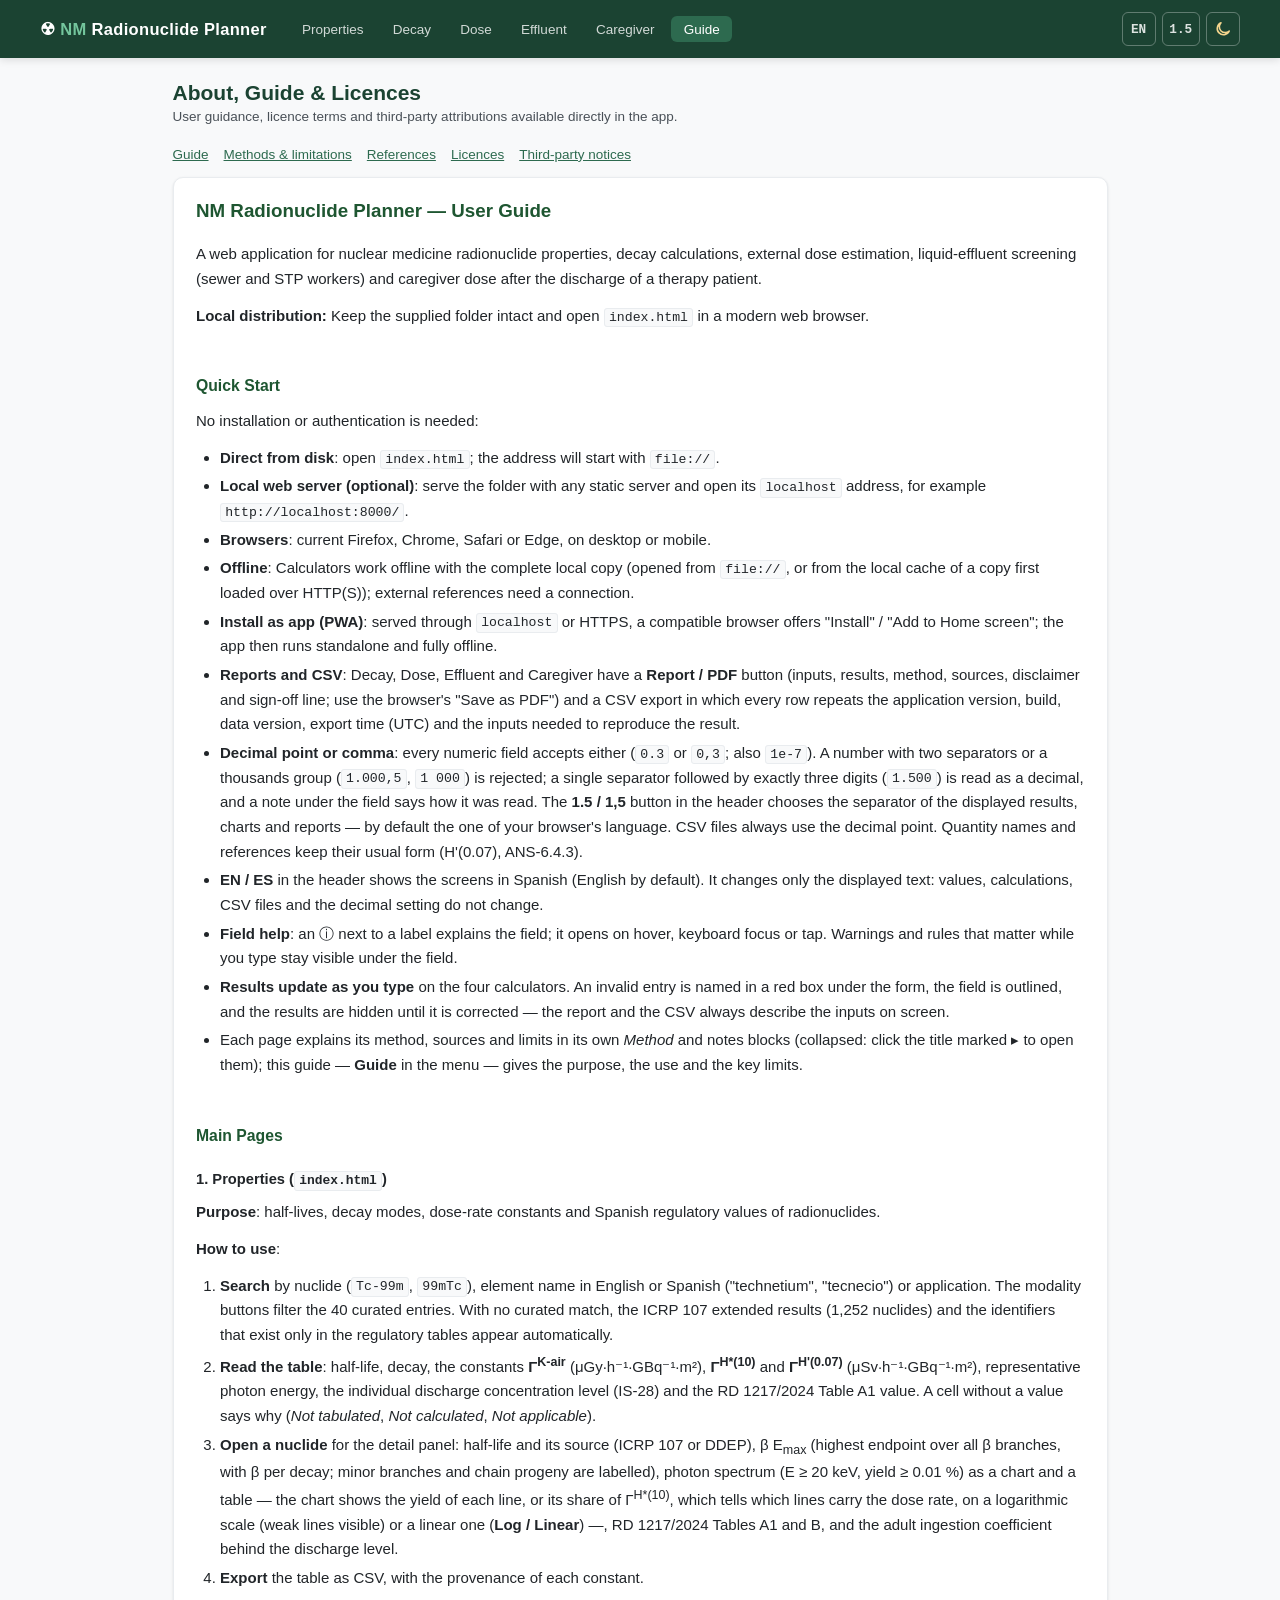
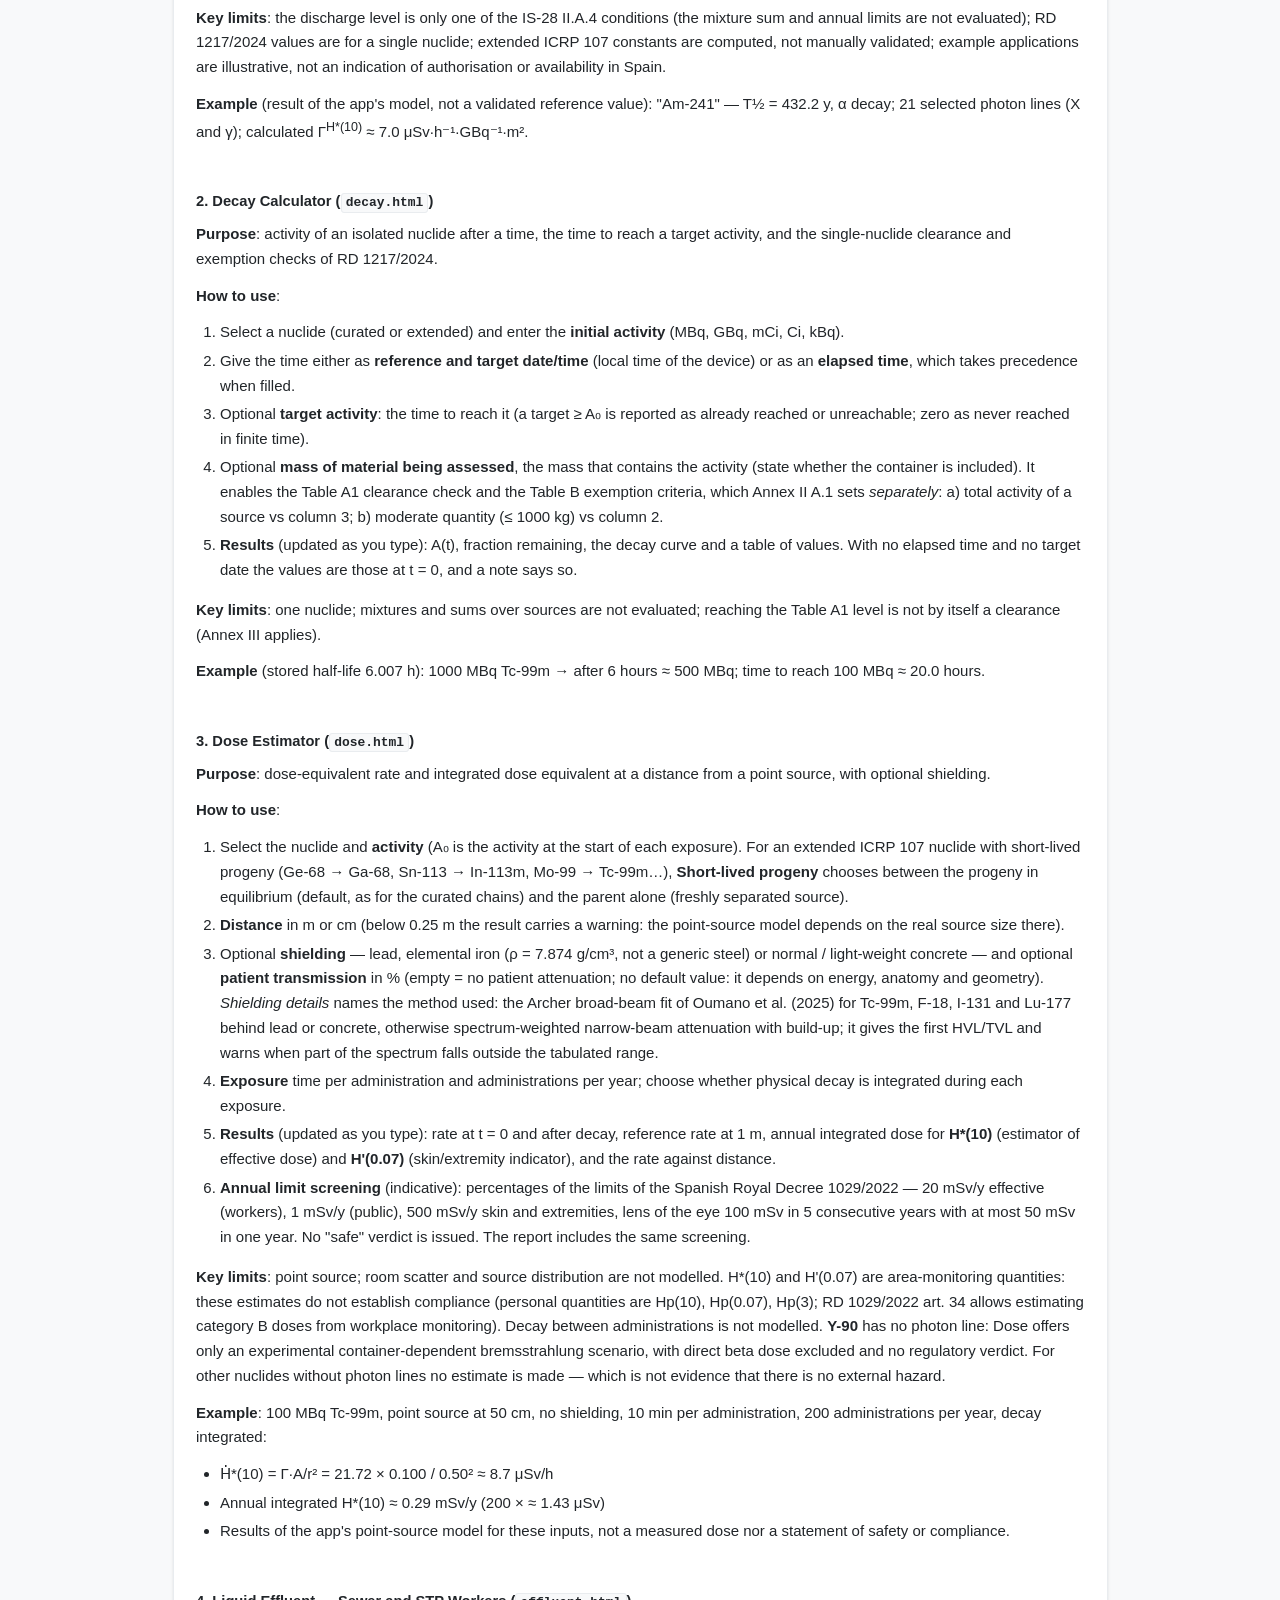
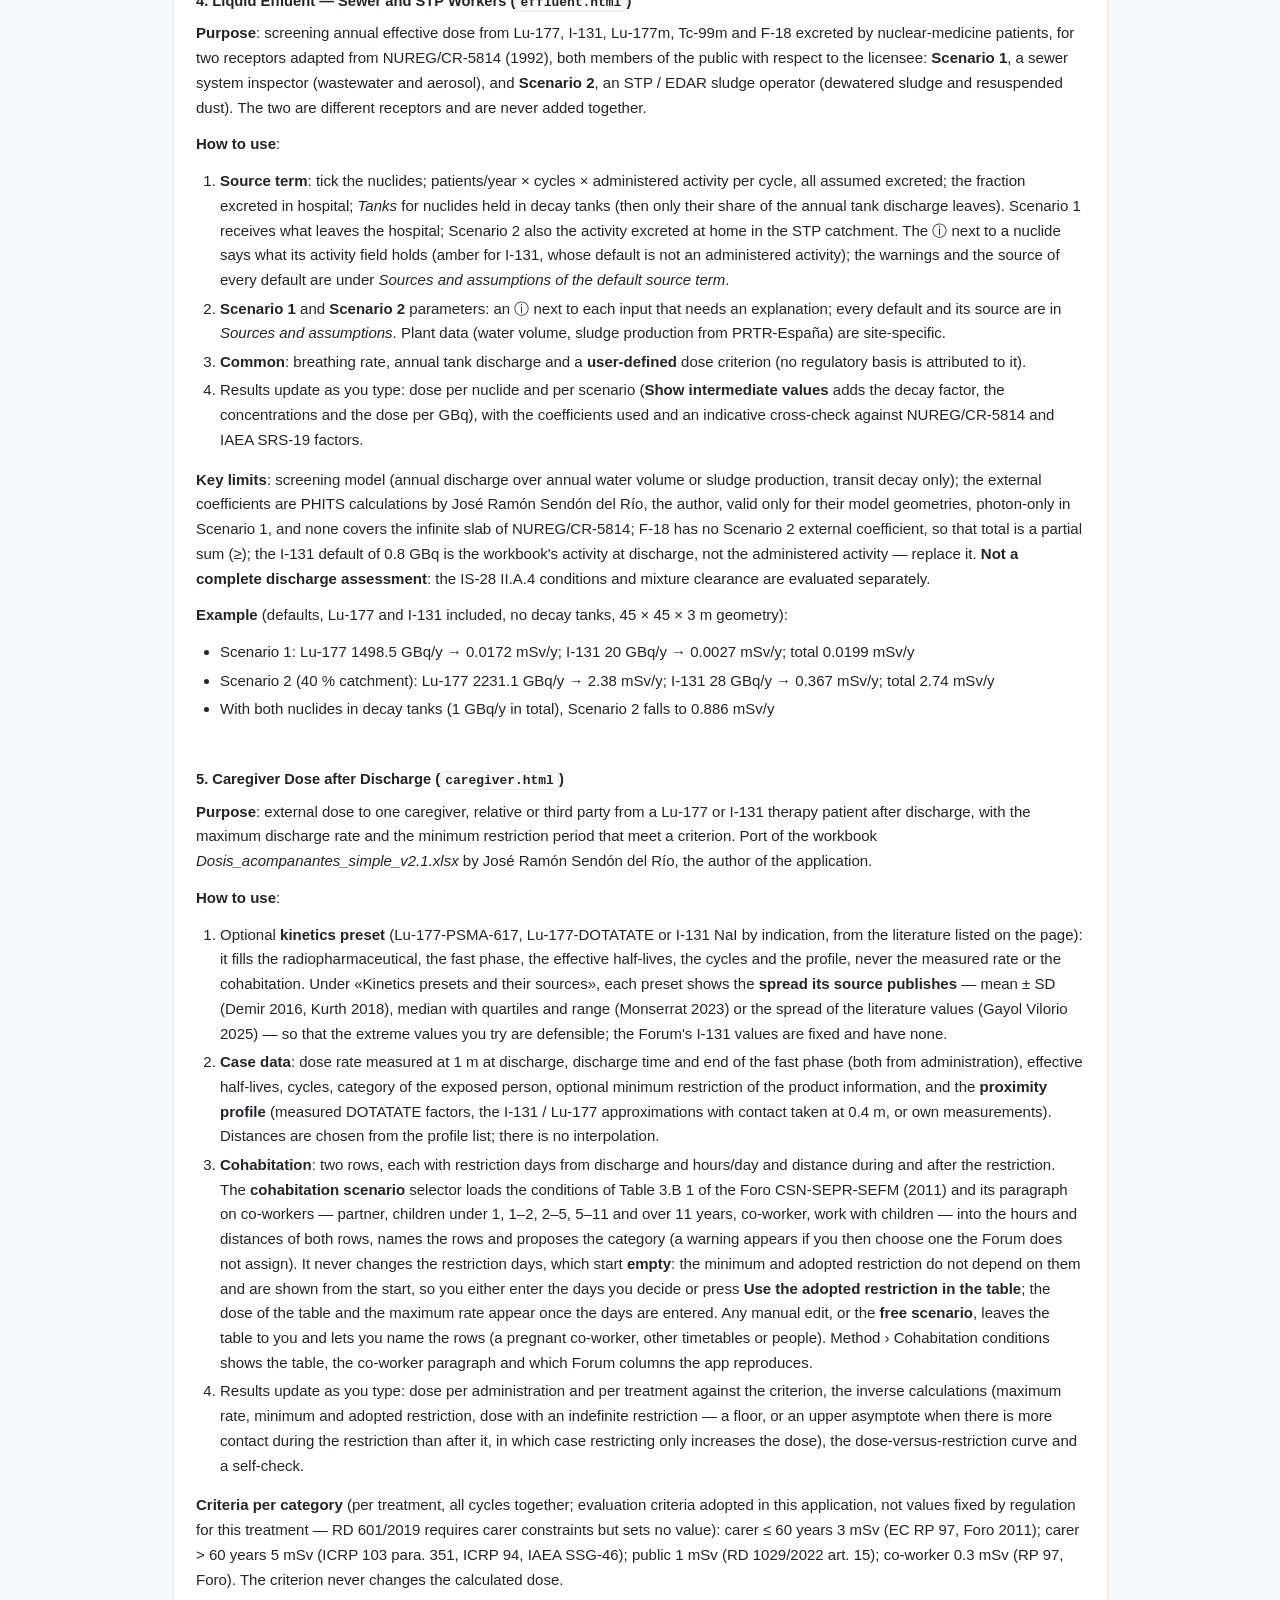
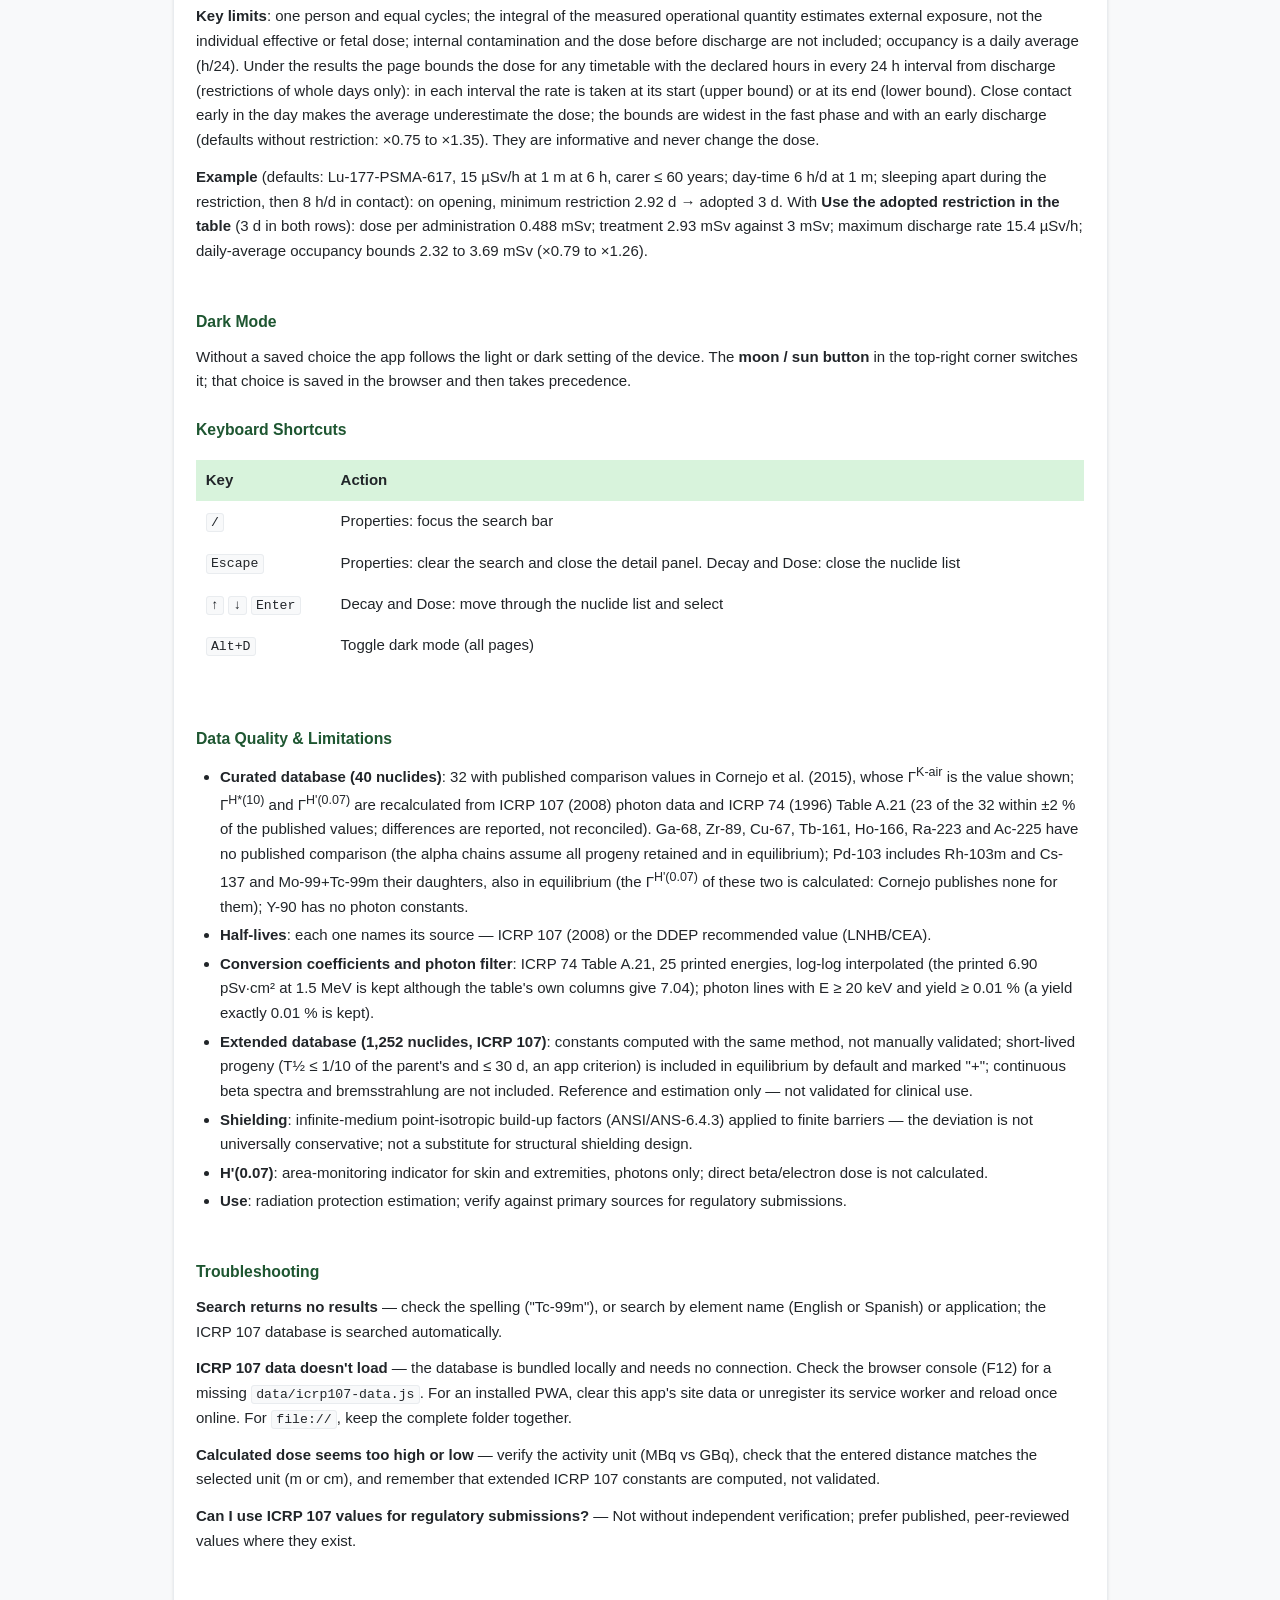
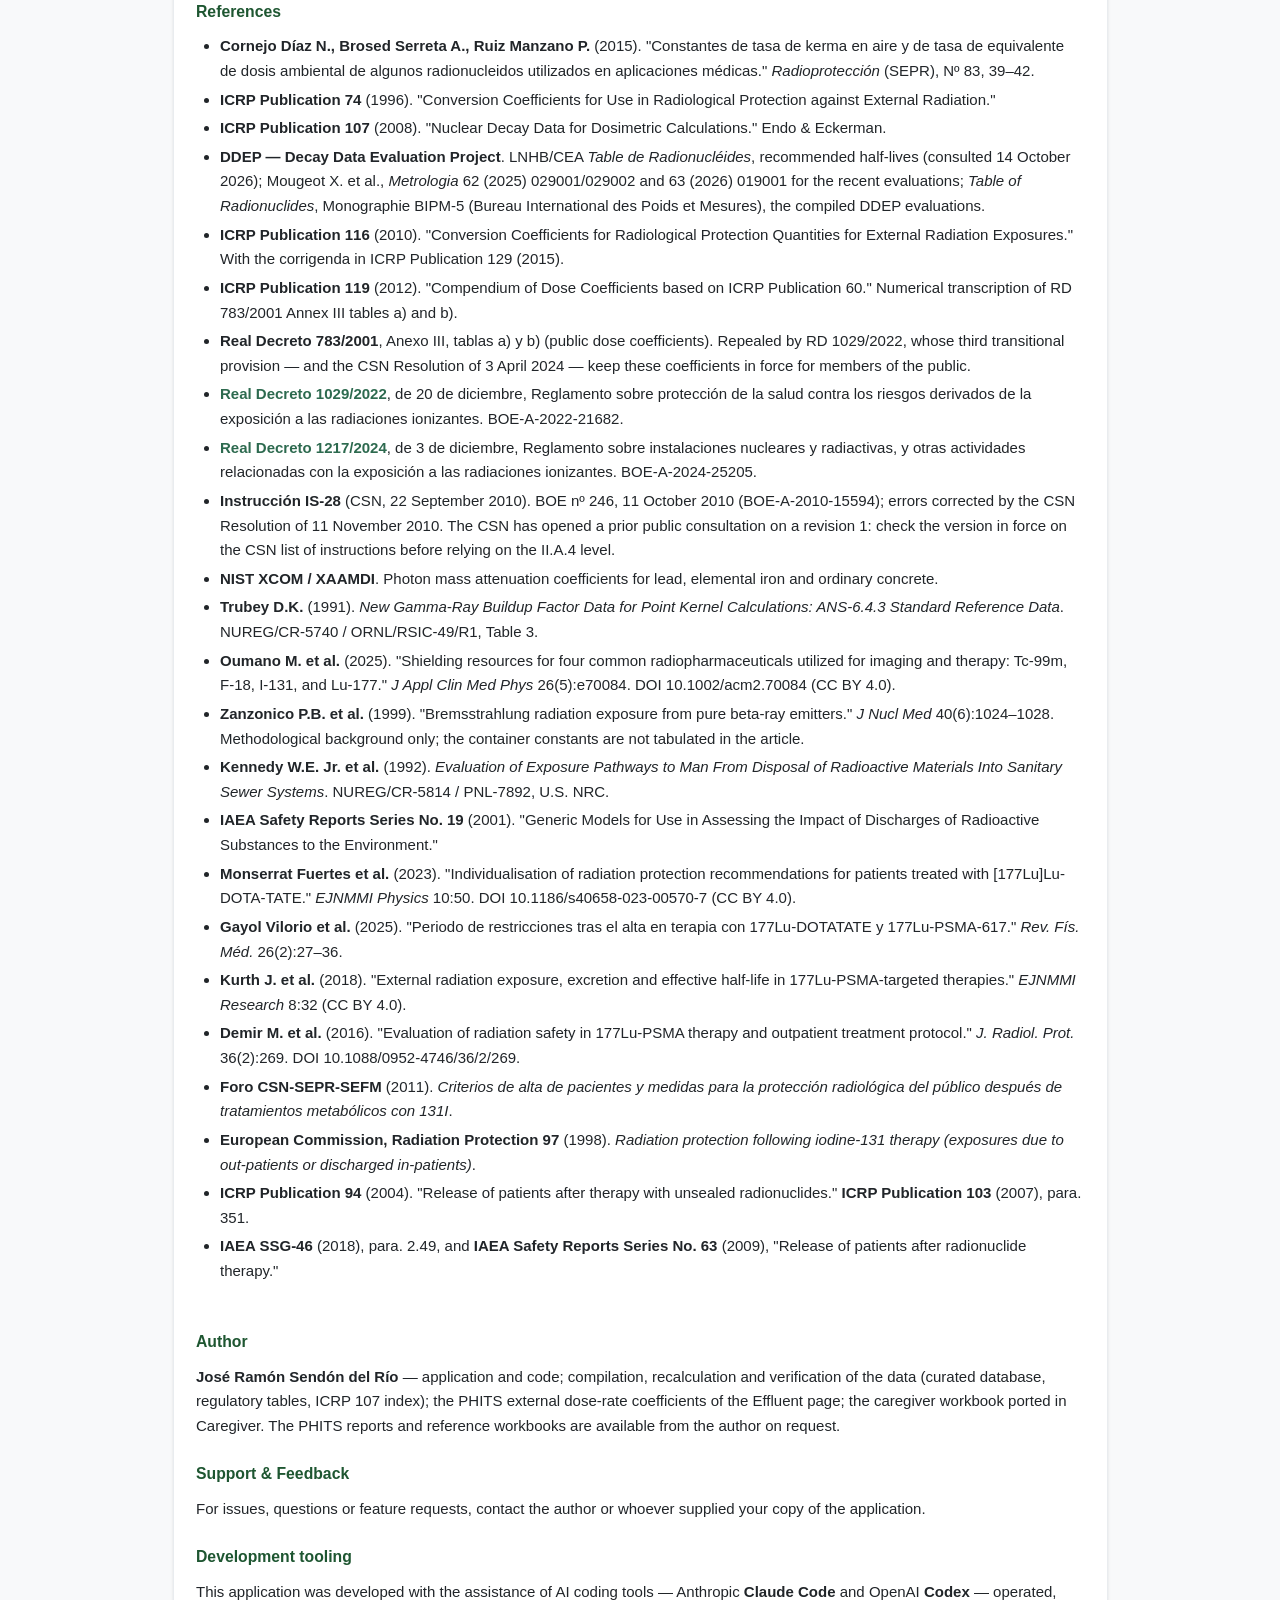
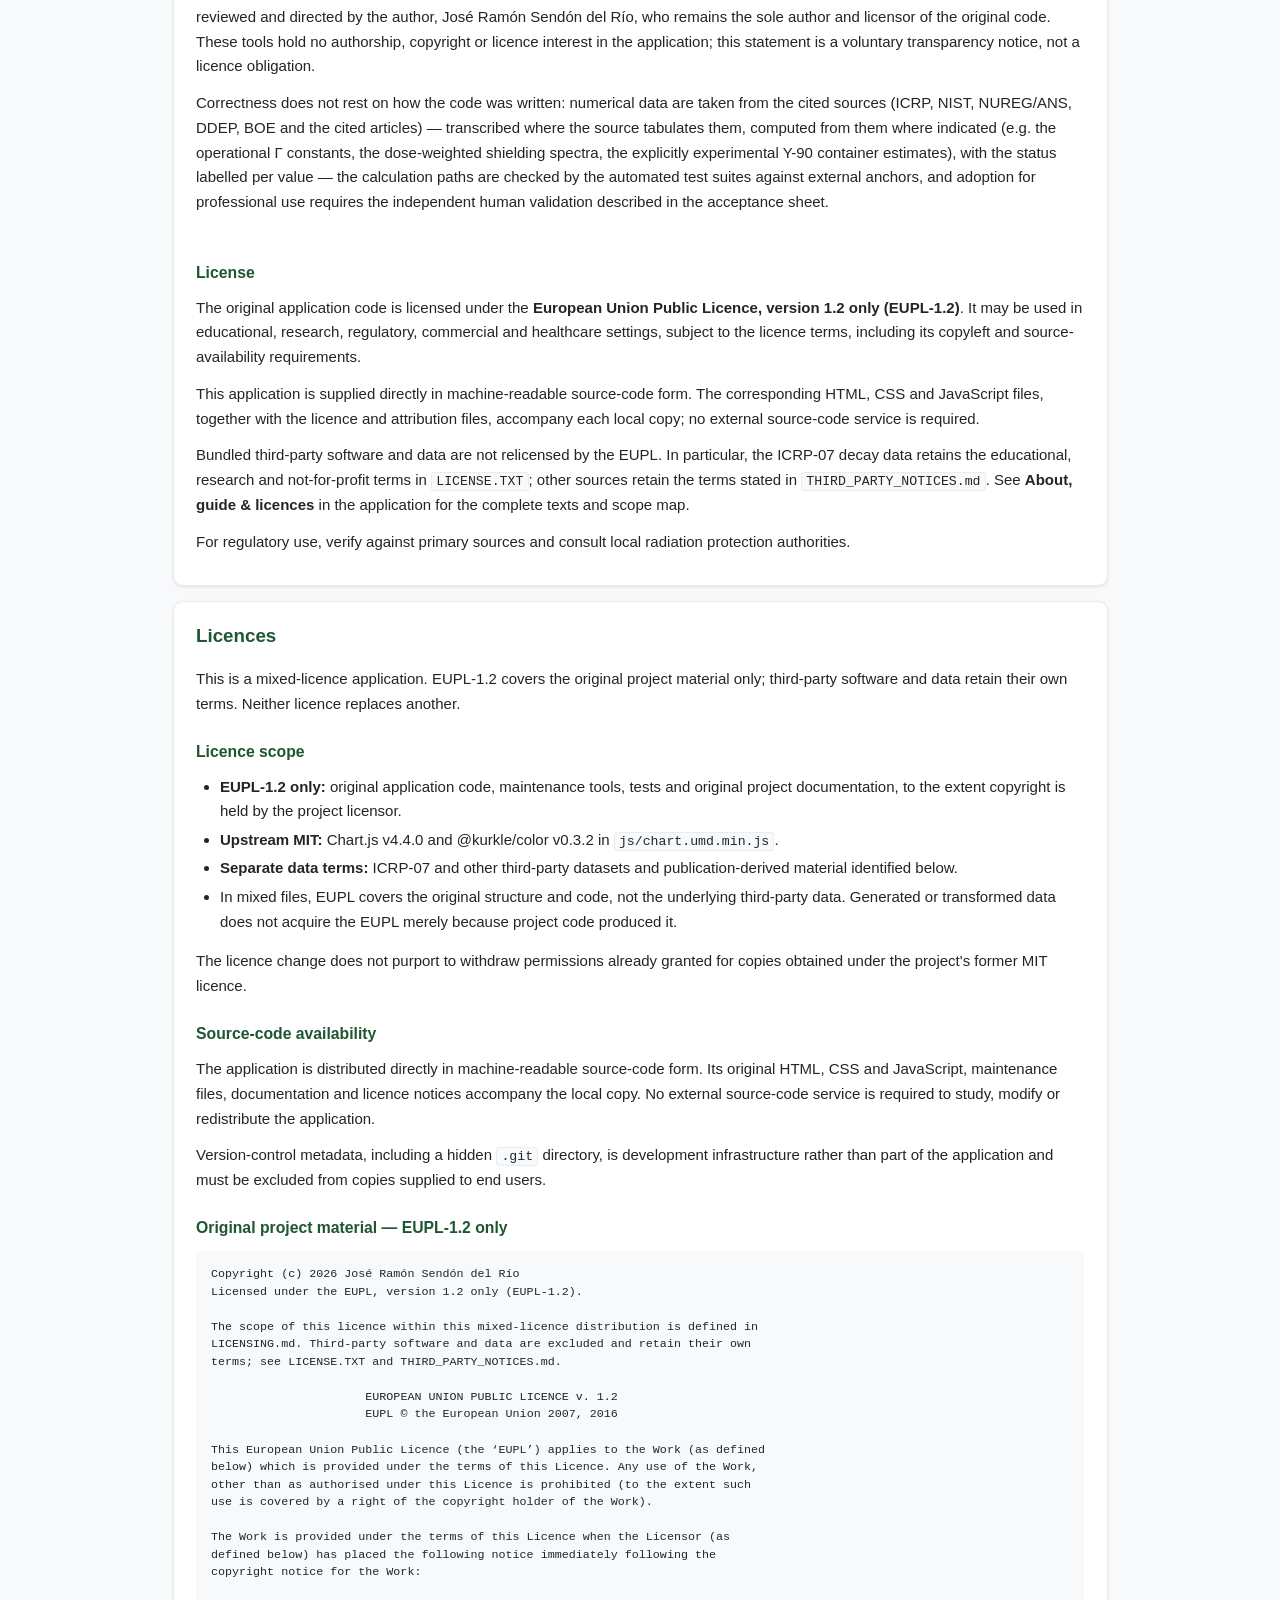
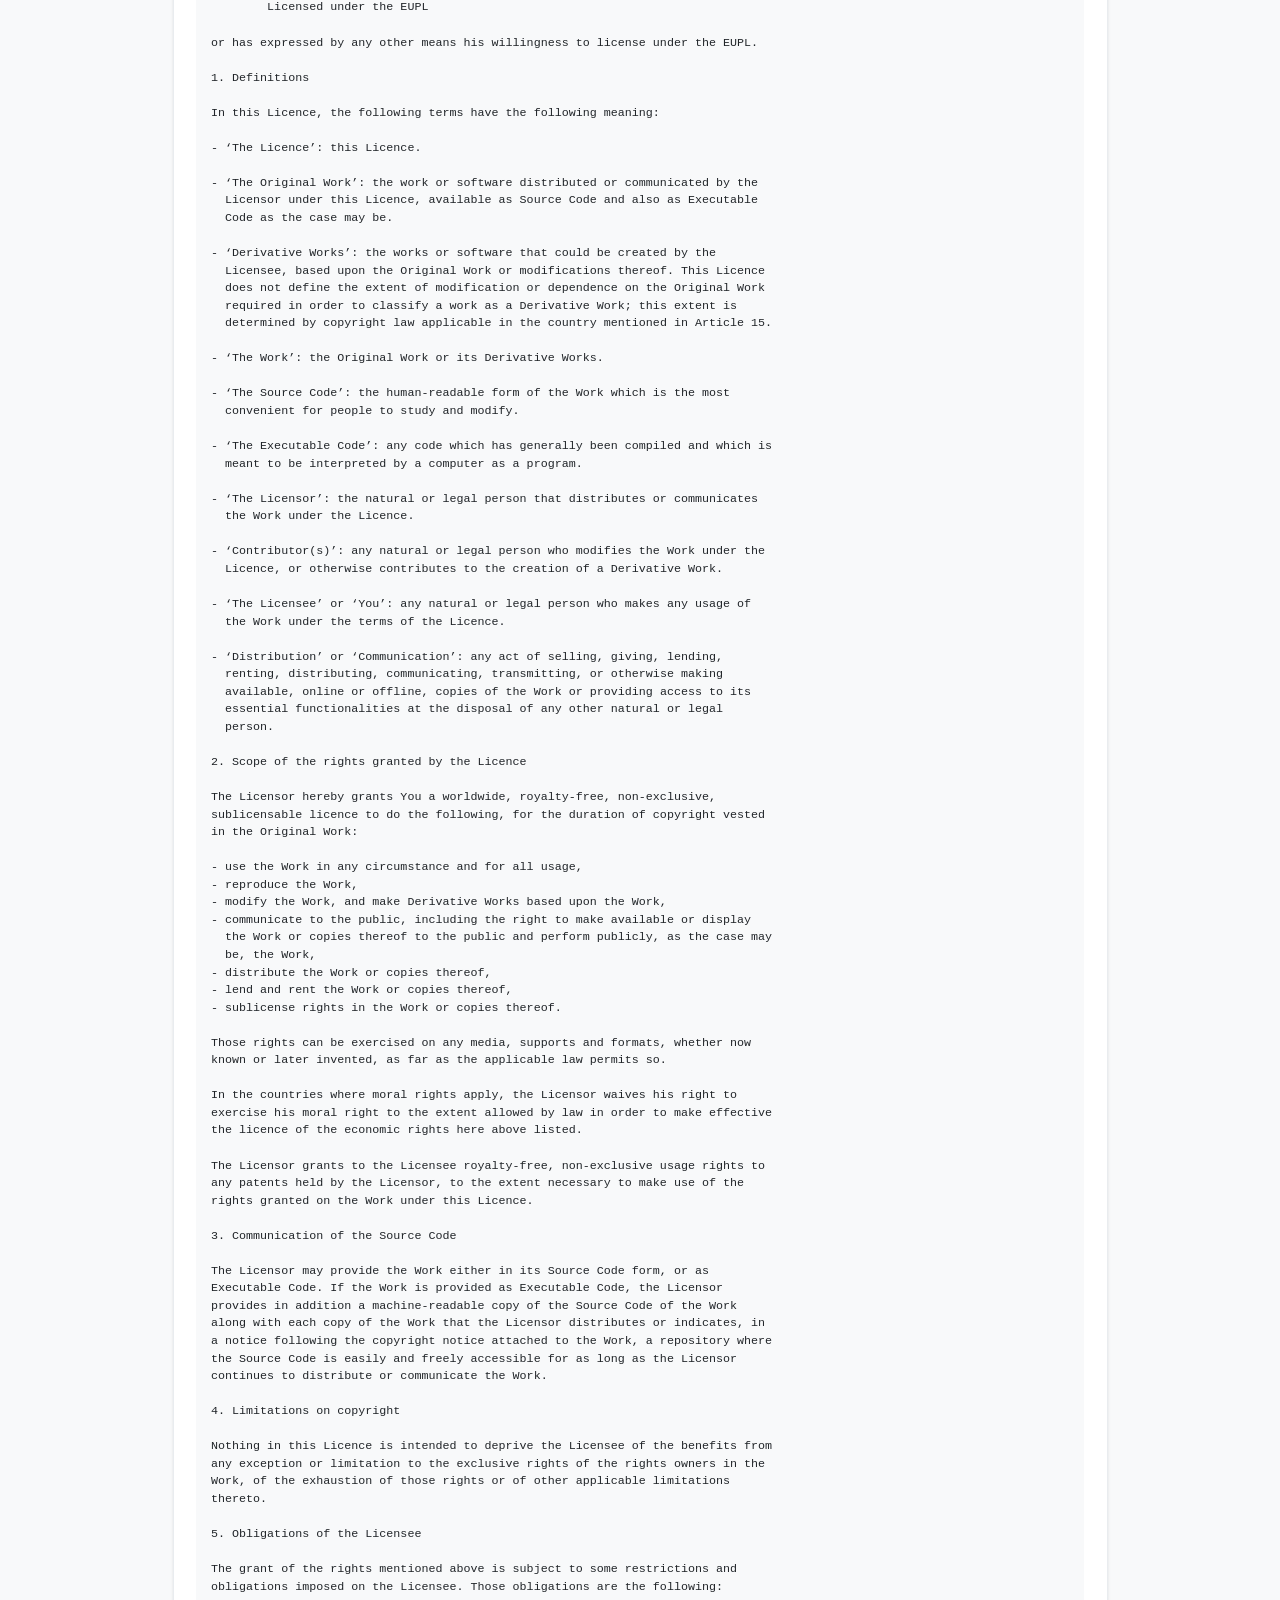
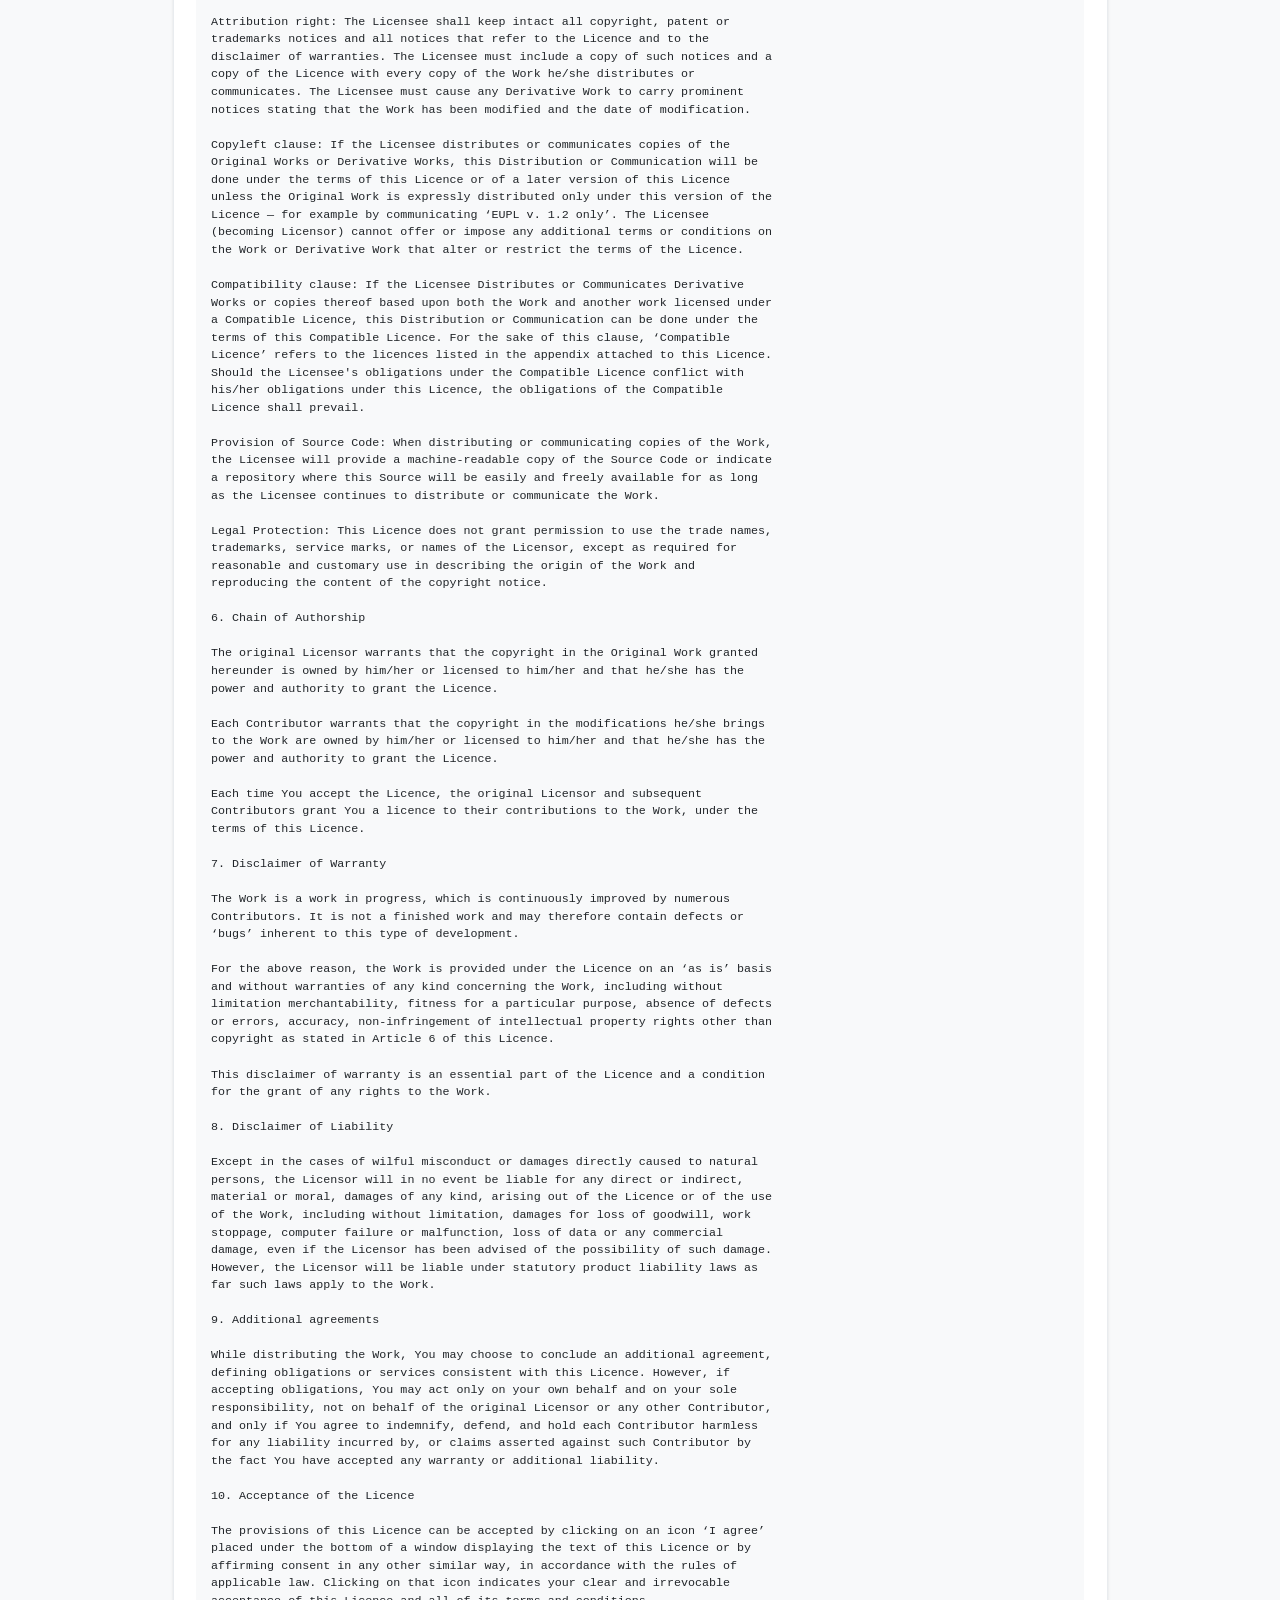
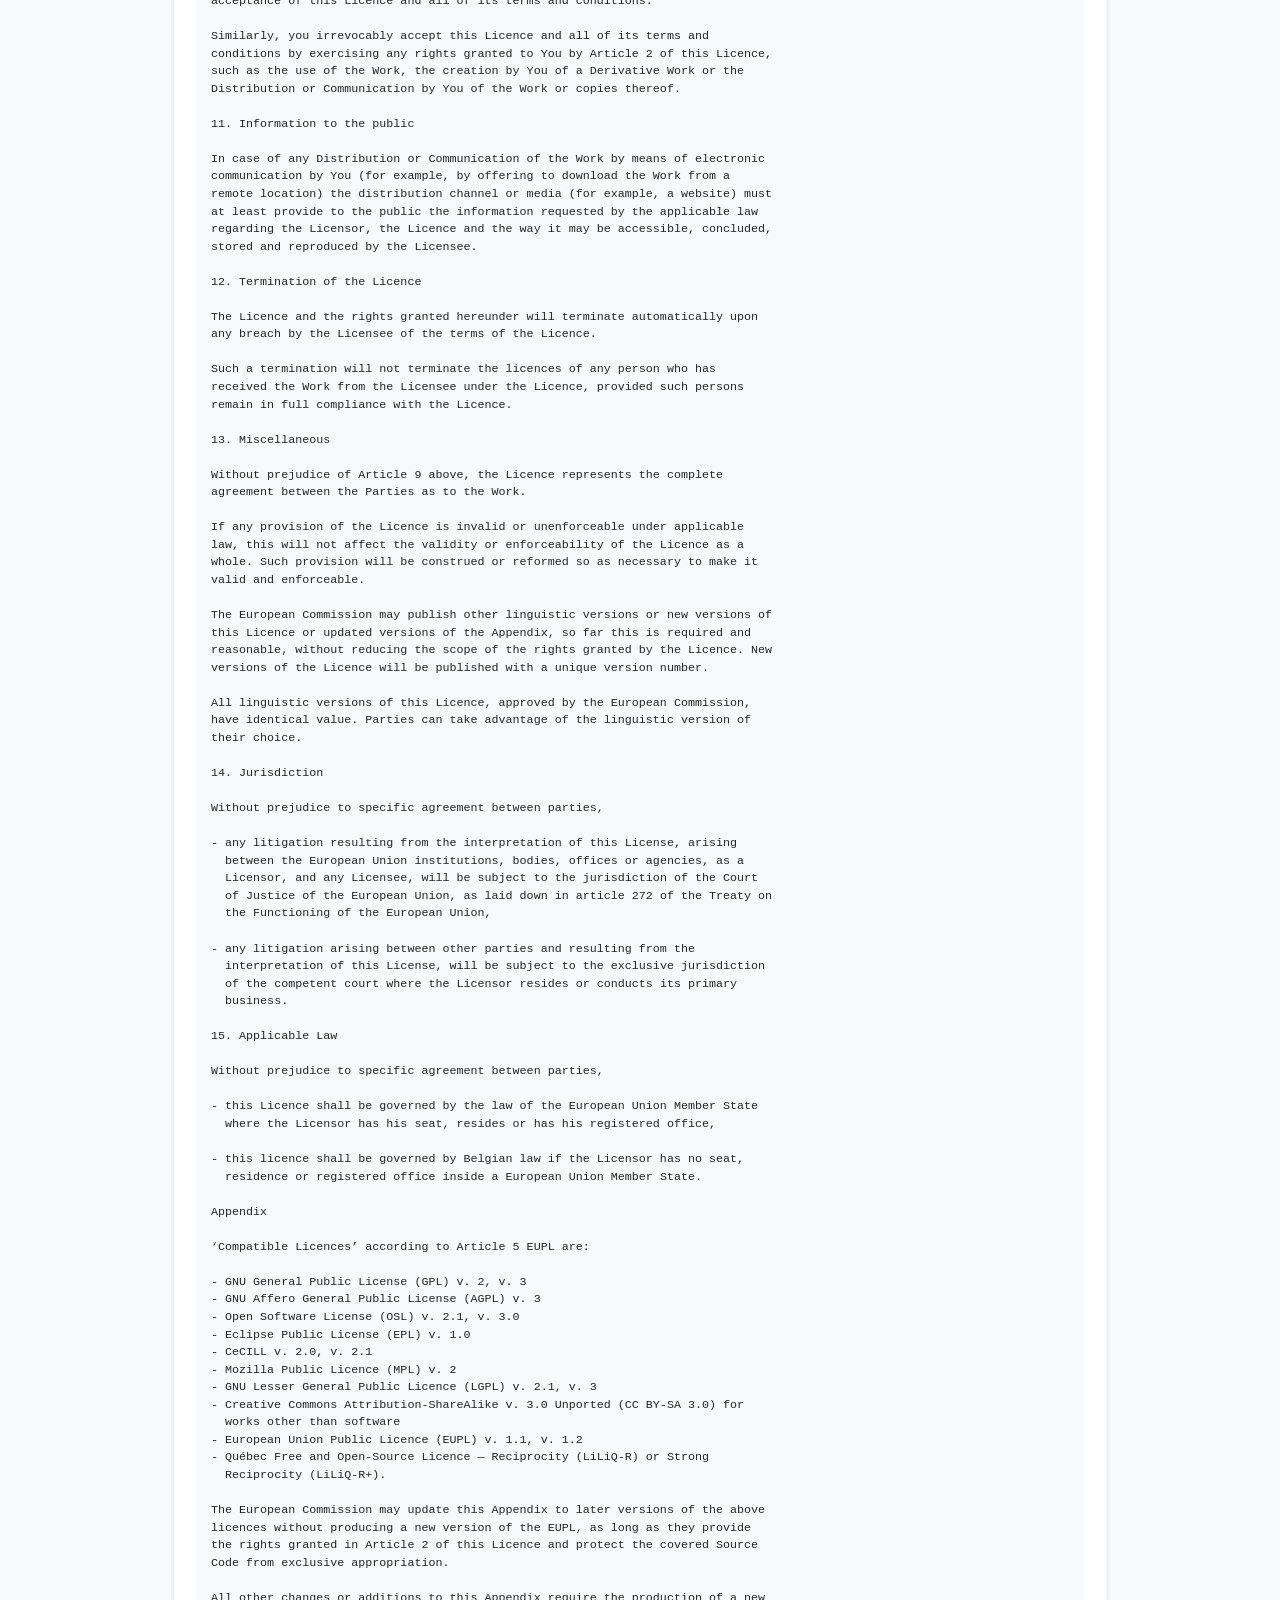
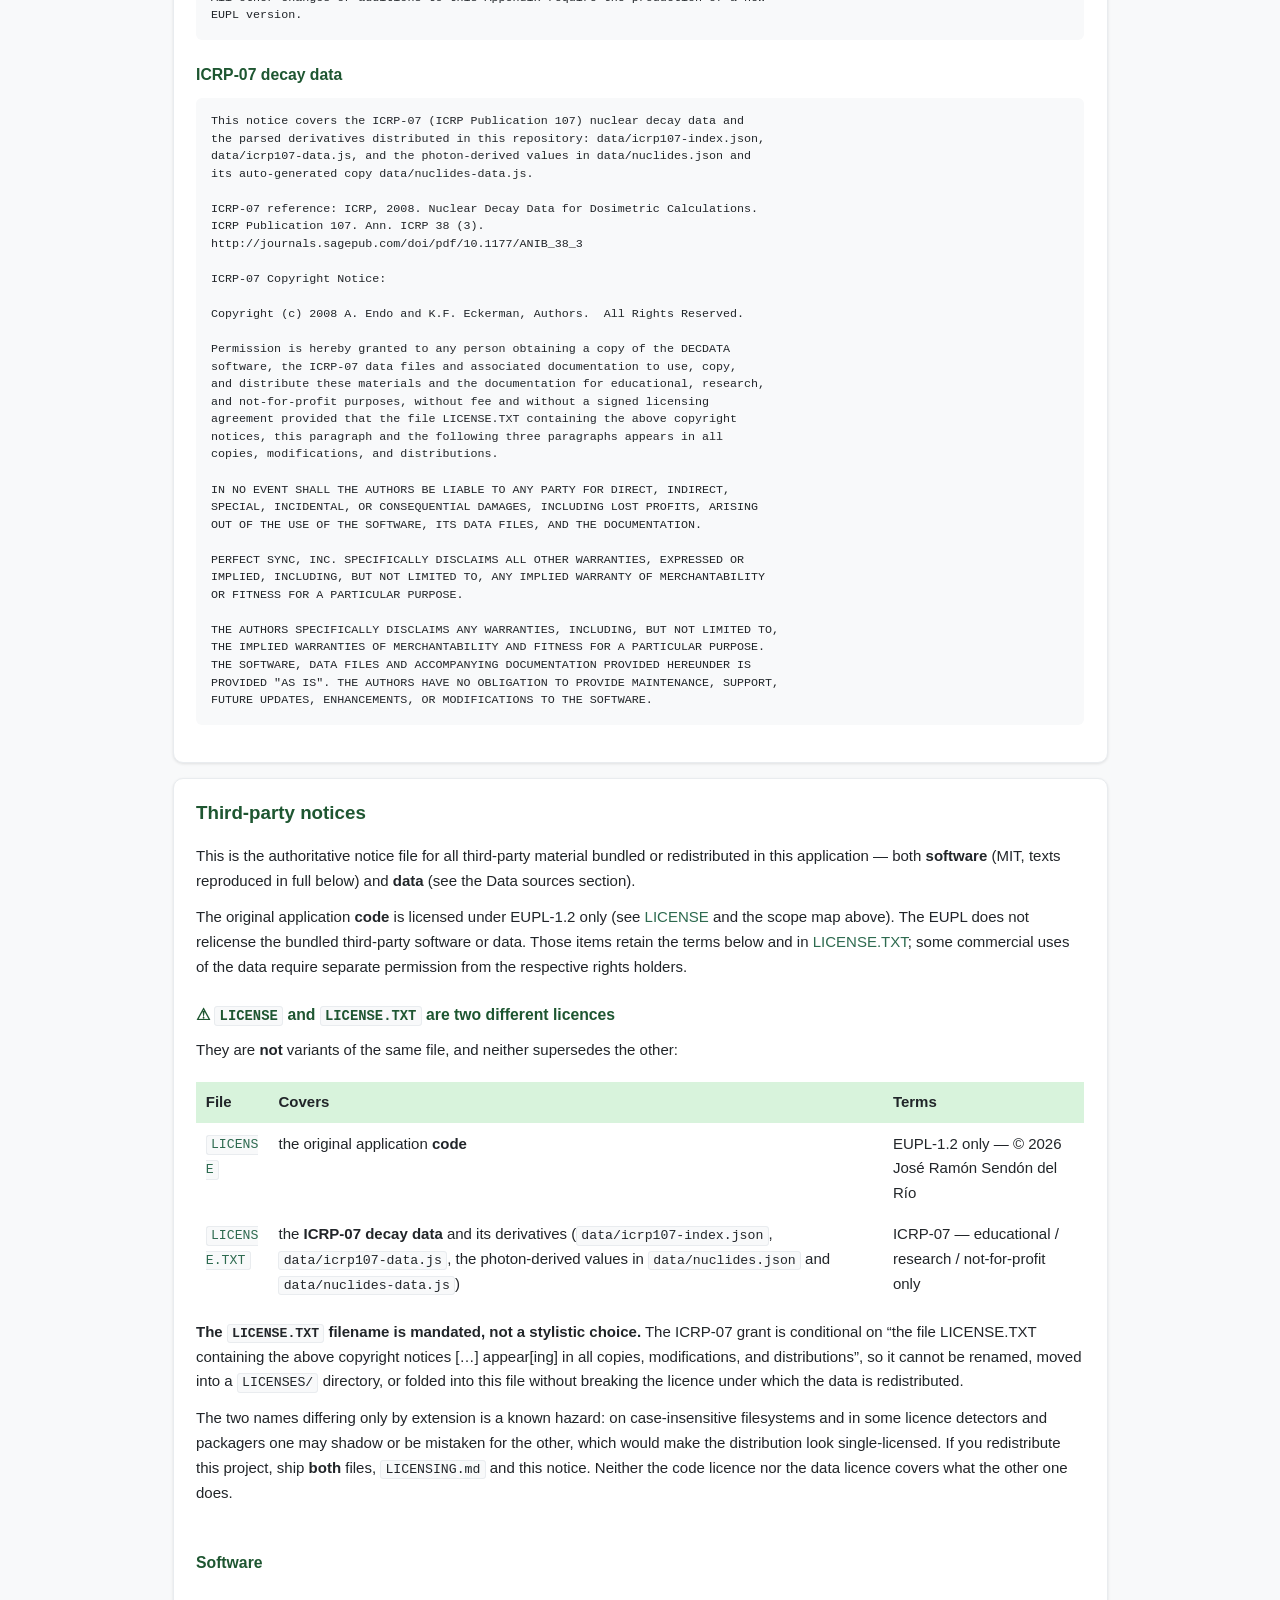
==== commit 494db1a5: "Second screen-text review; v1.20.1 (build v70) - Dose: point-source note only below 0.25 m; limits c" ====
--- a/about.html
+++ b/about.html
@@ -122,7 +122,7 @@
     <p><strong>Purpose</strong>: screening annual effective dose from Lu-177, I-131, Lu-177m, Tc-99m and F-18 excreted by nuclear-medicine patients, for two receptors adapted from NUREG/CR-5814 (1992), both members of the public with respect to the licensee: <strong>Scenario 1</strong>, a sewer system inspector (wastewater and aerosol), and <strong>Scenario 2</strong>, an STP / EDAR sludge operator (dewatered sludge and resuspended dust). The two are different receptors and are never added together.</p>
     <p><strong>How to use</strong>:</p>
     <ol>
-      <li><strong>Source term</strong>: tick the nuclides; patients/year × cycles × administered activity per cycle, all assumed excreted; the fraction excreted in hospital; <em>Tanks</em> for nuclides held in decay tanks (then only their share of the annual tank discharge leaves). Scenario 1 receives what leaves the hospital; Scenario 2 also the activity excreted at home in the STP catchment.</li>
+      <li><strong>Source term</strong>: tick the nuclides; patients/year × cycles × administered activity per cycle, all assumed excreted; the fraction excreted in hospital; <em>Tanks</em> for nuclides held in decay tanks (then only their share of the annual tank discharge leaves). Scenario 1 receives what leaves the hospital; Scenario 2 also the activity excreted at home in the STP catchment. The ⓘ next to a nuclide says what its activity field holds (amber for I-131, whose default is not an administered activity); the warnings and the source of every default are under <em>Sources and assumptions of the default source term</em>.</li>
       <li><strong>Scenario 1</strong> and <strong>Scenario 2</strong> parameters: an ⓘ next to each input that needs an explanation; every default and its source are in <em>Sources and assumptions</em>. Plant data (water volume, sludge production from PRTR-España) are site-specific.</li>
       <li><strong>Common</strong>: breathing rate, annual tank discharge and a <strong>user-defined</strong> dose criterion (no regulatory basis is attributed to it).</li>
       <li>Results update as you type: dose per nuclide and per scenario (<strong>Show intermediate values</strong> adds the decay factor, the concentrations and the dose per GBq), with the coefficients used and an indicative cross-check against NUREG/CR-5814 and IAEA SRS-19 factors.</li>
@@ -306,7 +306,7 @@
     <p><strong>Finalidad</strong>: dosis efectiva anual de cribado debida al Lu-177, I-131, Lu-177m, Tc-99m y F-18 excretados por pacientes de medicina nuclear, para dos receptores adaptados de NUREG/CR-5814 (1992), ambos miembros del público respecto al titular: <strong>Escenario 1</strong>, un trabajador de la red de alcantarillado (agua residual y aerosol), y <strong>Escenario 2</strong>, un trabajador de planta depuradora (EDAR) que manipula lodos (lodo deshidratado y polvo resuspendido). Son receptores distintos y sus dosis nunca se suman.</p>
     <p><strong>Uso</strong>:</p>
     <ol>
-      <li><strong>Término fuente</strong>: marque los nucleidos; pacientes al año × ciclos × actividad administrada por ciclo, que se supone excretada en su totalidad; la fracción excretada en el hospital; <em>Depósitos</em> para los nucleidos retenidos en depósitos de decaimiento (entonces solo sale su parte del vertido anual de los depósitos). El escenario 1 recibe lo que sale del hospital; el escenario 2, además, la actividad excretada en el domicilio en la zona servida por la depuradora.</li>
+      <li><strong>Término fuente</strong>: marque los nucleidos; pacientes al año × ciclos × actividad administrada por ciclo, que se supone excretada en su totalidad; la fracción excretada en el hospital; <em>Depósitos</em> para los nucleidos retenidos en depósitos de decaimiento (entonces solo sale su parte del vertido anual de los depósitos). El escenario 1 recibe lo que sale del hospital; el escenario 2, además, la actividad excretada en el domicilio en la zona servida por la depuradora. El ⓘ junto a cada nucleido indica qué contiene su campo de actividad (en ámbar para el I-131, cuyo valor por defecto no es una actividad administrada); los avisos y la fuente de cada valor por defecto están en <em>Fuentes e hipótesis del término fuente por defecto</em>.</li>
       <li>Parámetros del <strong>escenario 1</strong> y del <strong>escenario 2</strong>: un ⓘ junto a cada dato que necesita explicación; todos los valores por defecto y su fuente están en <em>Fuentes e hipótesis</em>. Los datos de la planta (volumen de agua, producción de lodos según PRTR-España) son propios de cada emplazamiento.</li>
       <li><strong>Comunes</strong>: tasa de respiración, vertido anual de los depósitos y un criterio de dosis <strong>definido por el usuario</strong> (no se le atribuye base reglamentaria).</li>
       <li>Los resultados se actualizan mientras escribe: dosis por nucleido y por escenario (<strong>Mostrar valores intermedios</strong> añade el factor de decaimiento, las concentraciones y la dosis por GBq), con los coeficientes usados y un contraste orientativo con los factores de NUREG/CR-5814 y del IAEA SRS-19.</li>
--- a/css/style.css
+++ b/css/style.css
@@ -1748,3 +1748,8 @@
 }
 .hint-tip:hover::after, .hint-tip:focus::after { opacity: 1; visibility: visible; }
 @media print { .hint-tip { display: none; } }
+/* ⓘ inside a table cell (Effluent source term): the box opens above the icon, with
+   its own width, because the scrolling table would clip it below the last rows */
+td:has(> .hint-tip.in-cell) { position: relative; }
+.hint-tip.in-cell::after { top: auto; bottom: calc(100% - .2rem); right: auto; width: 16rem; }
+.hint-tip.warn { color: var(--warning-text); }
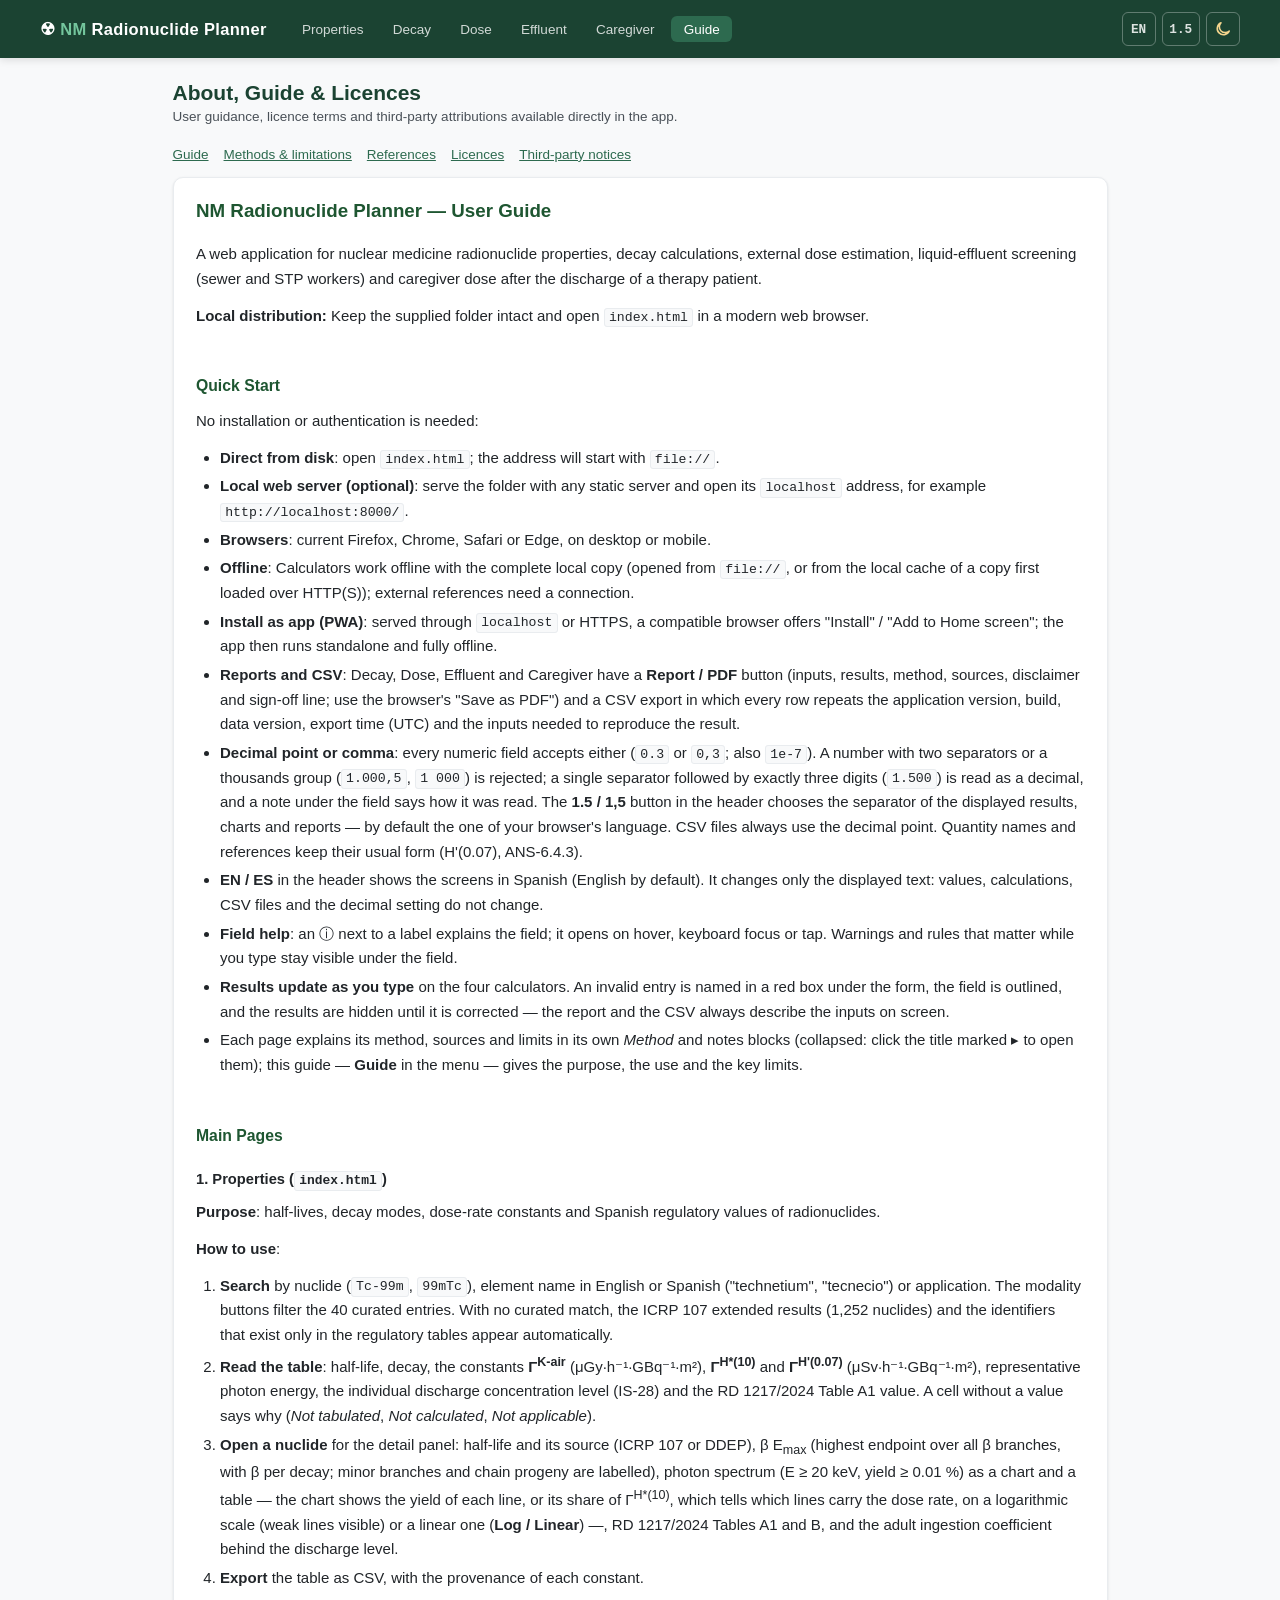
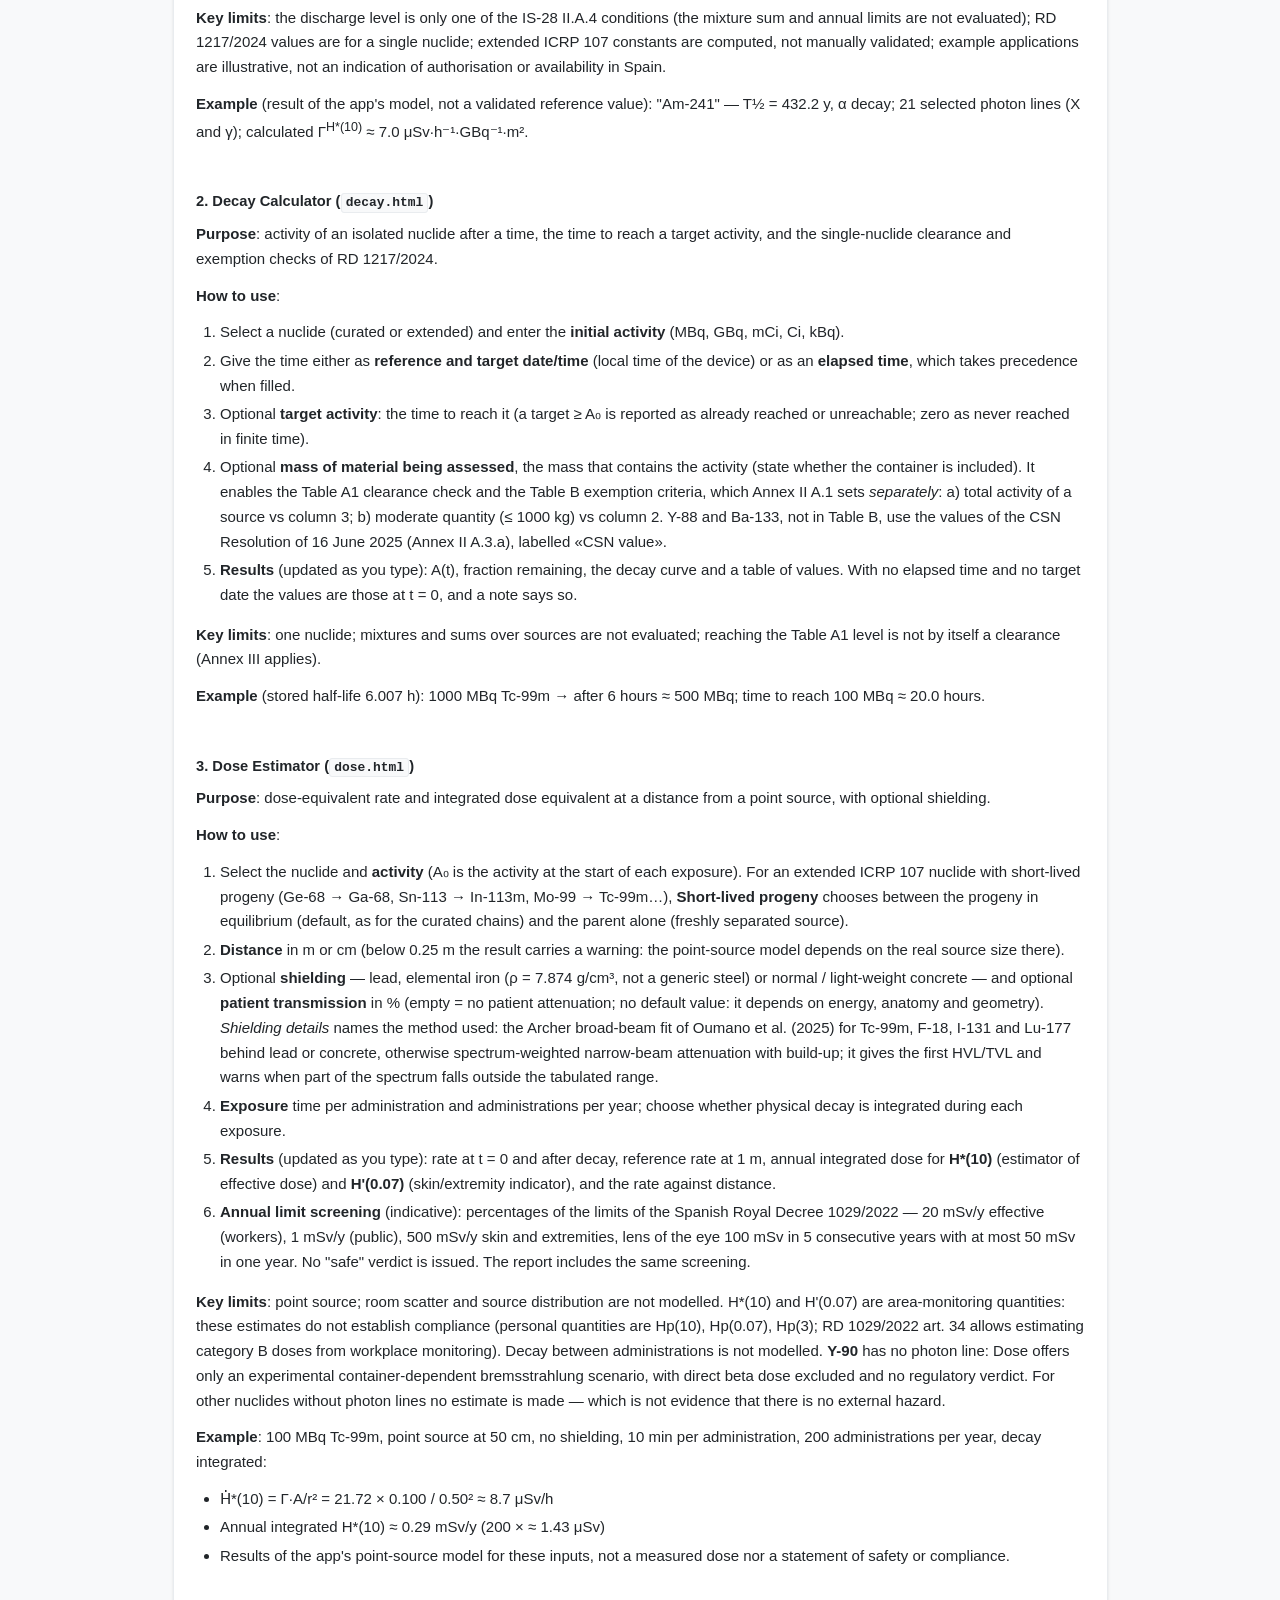
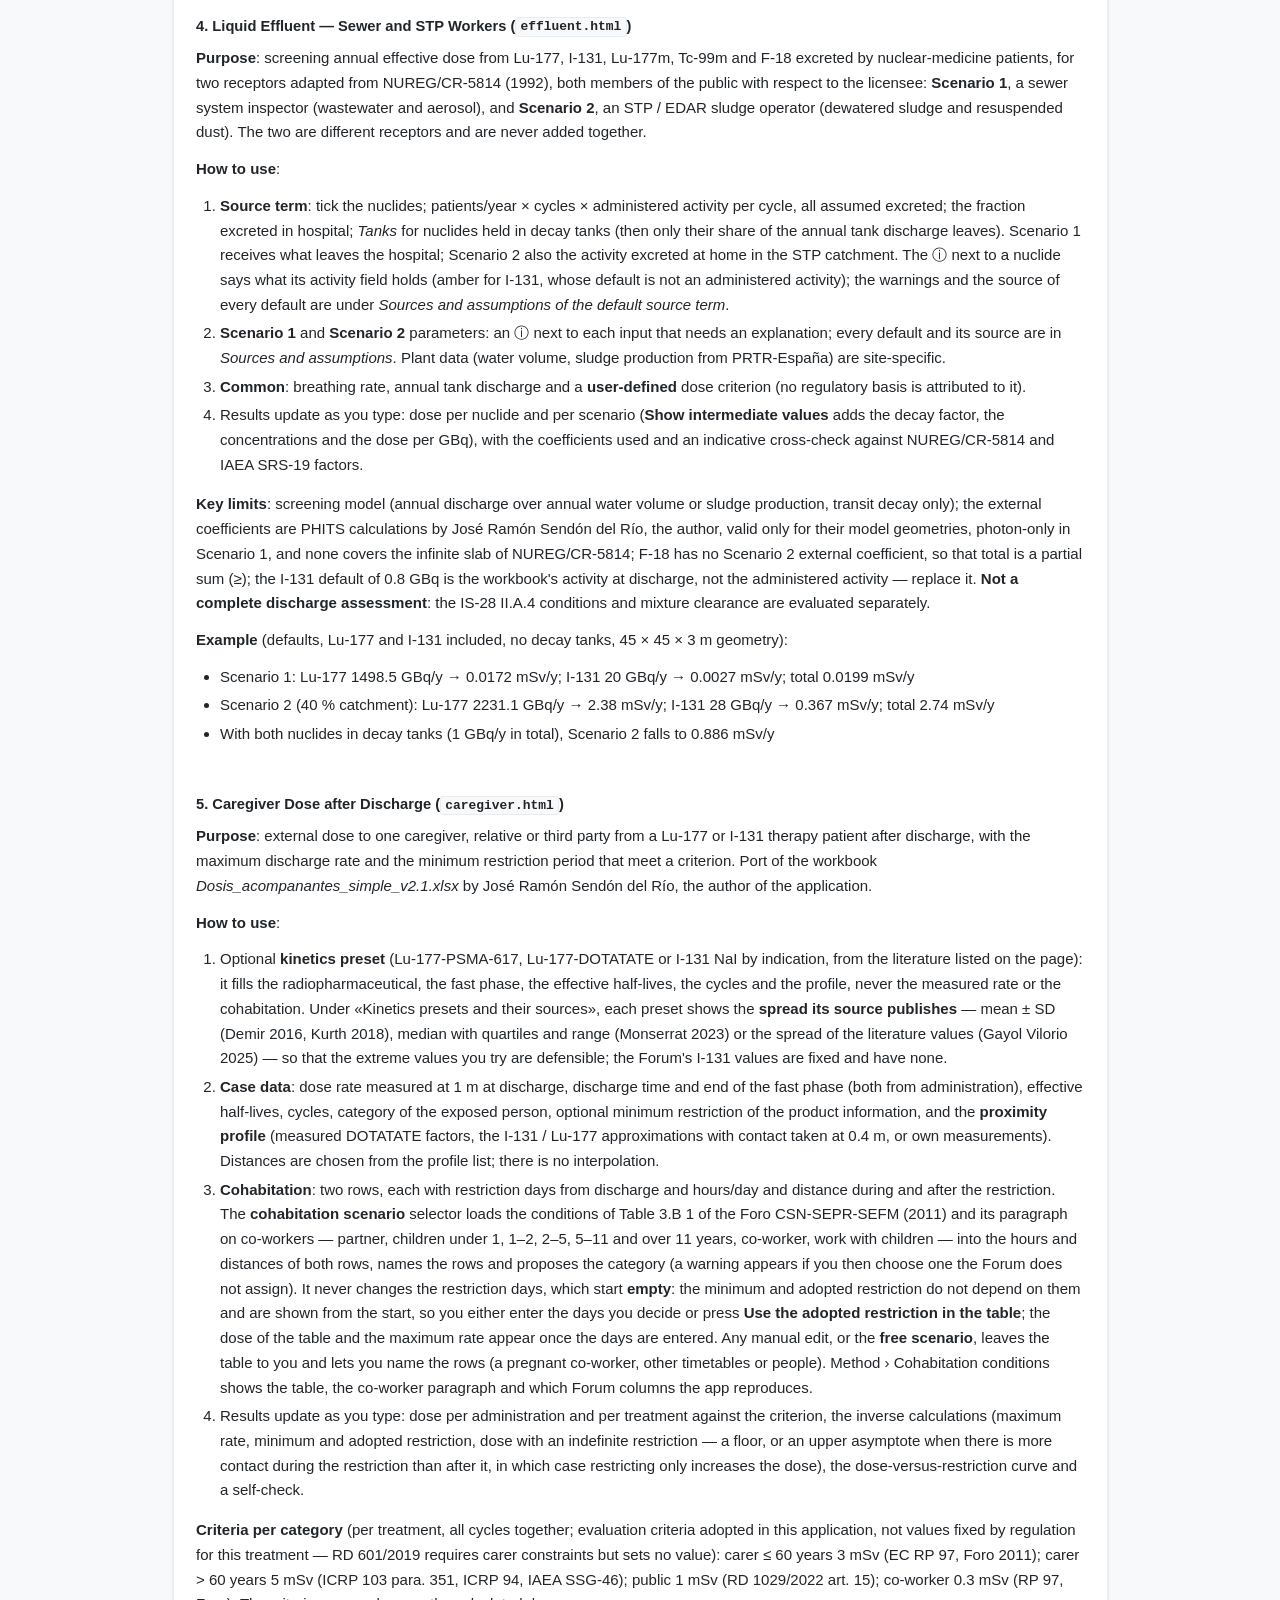
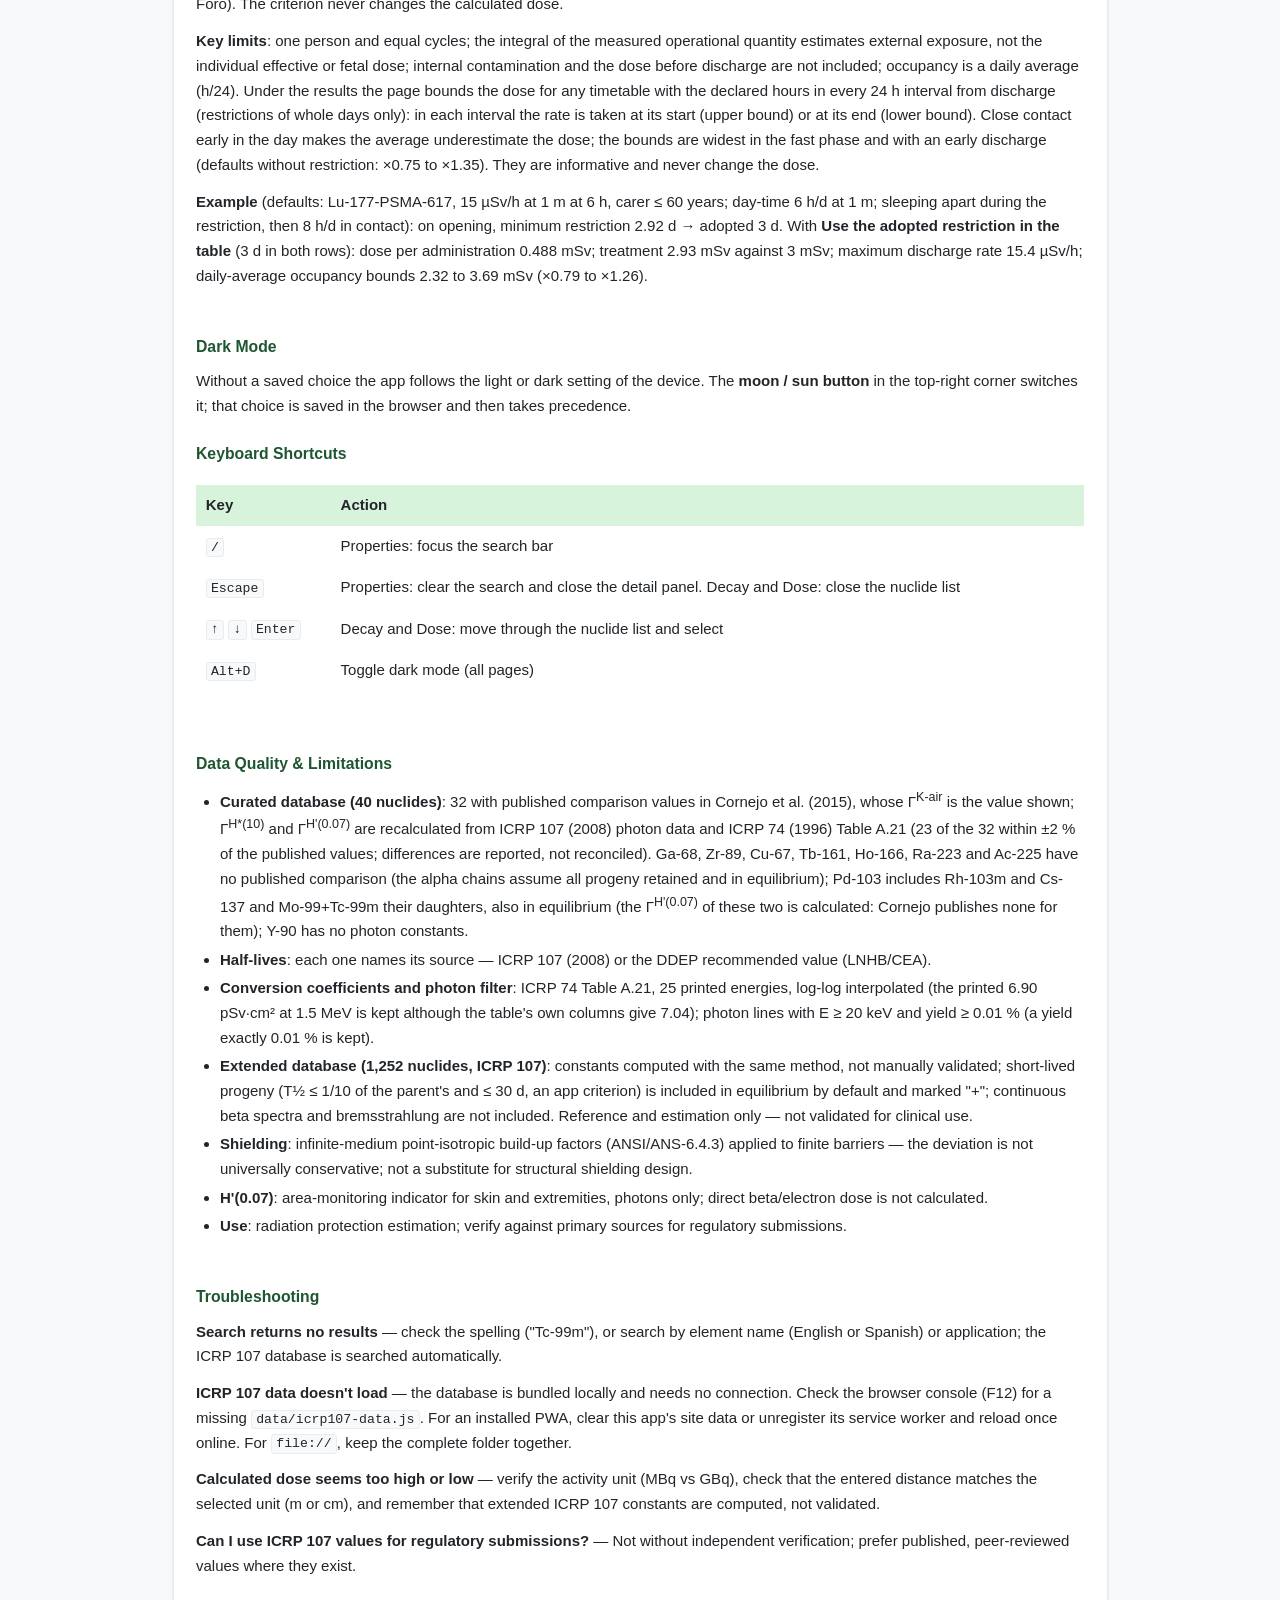
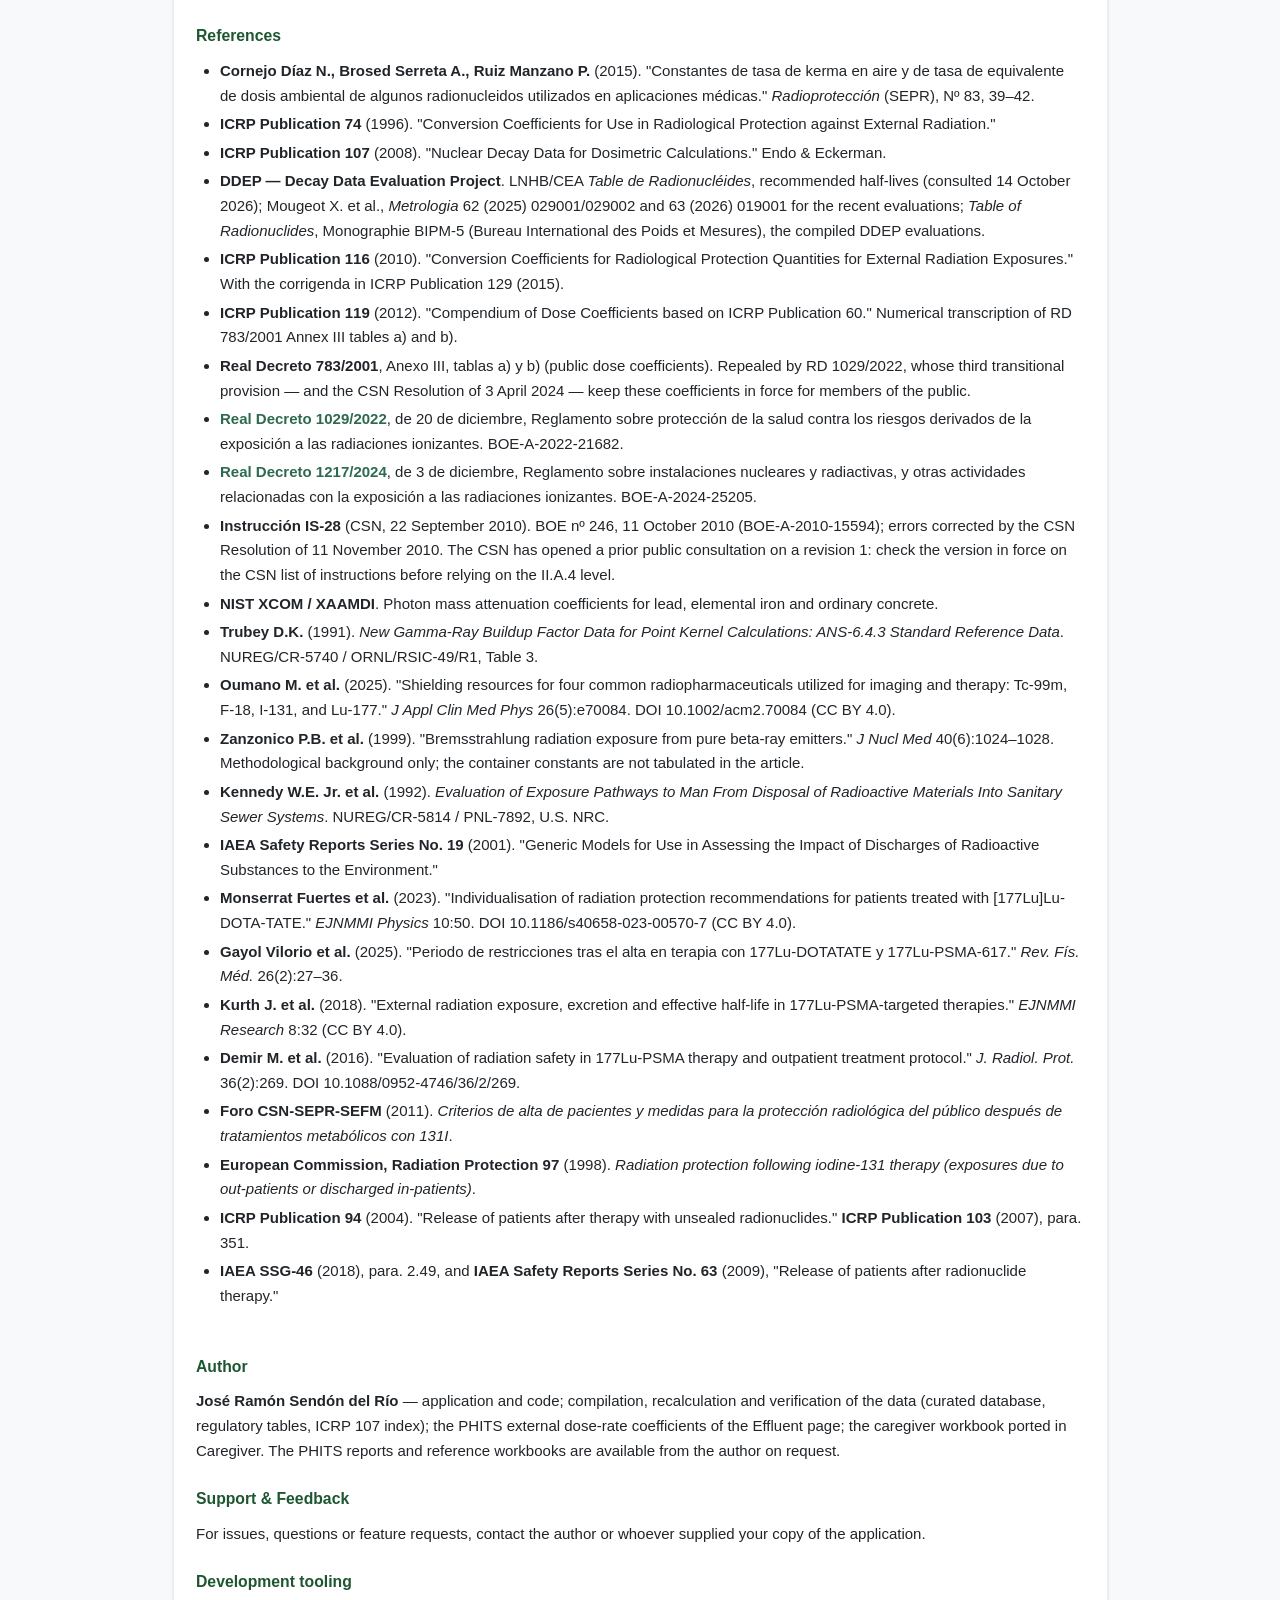
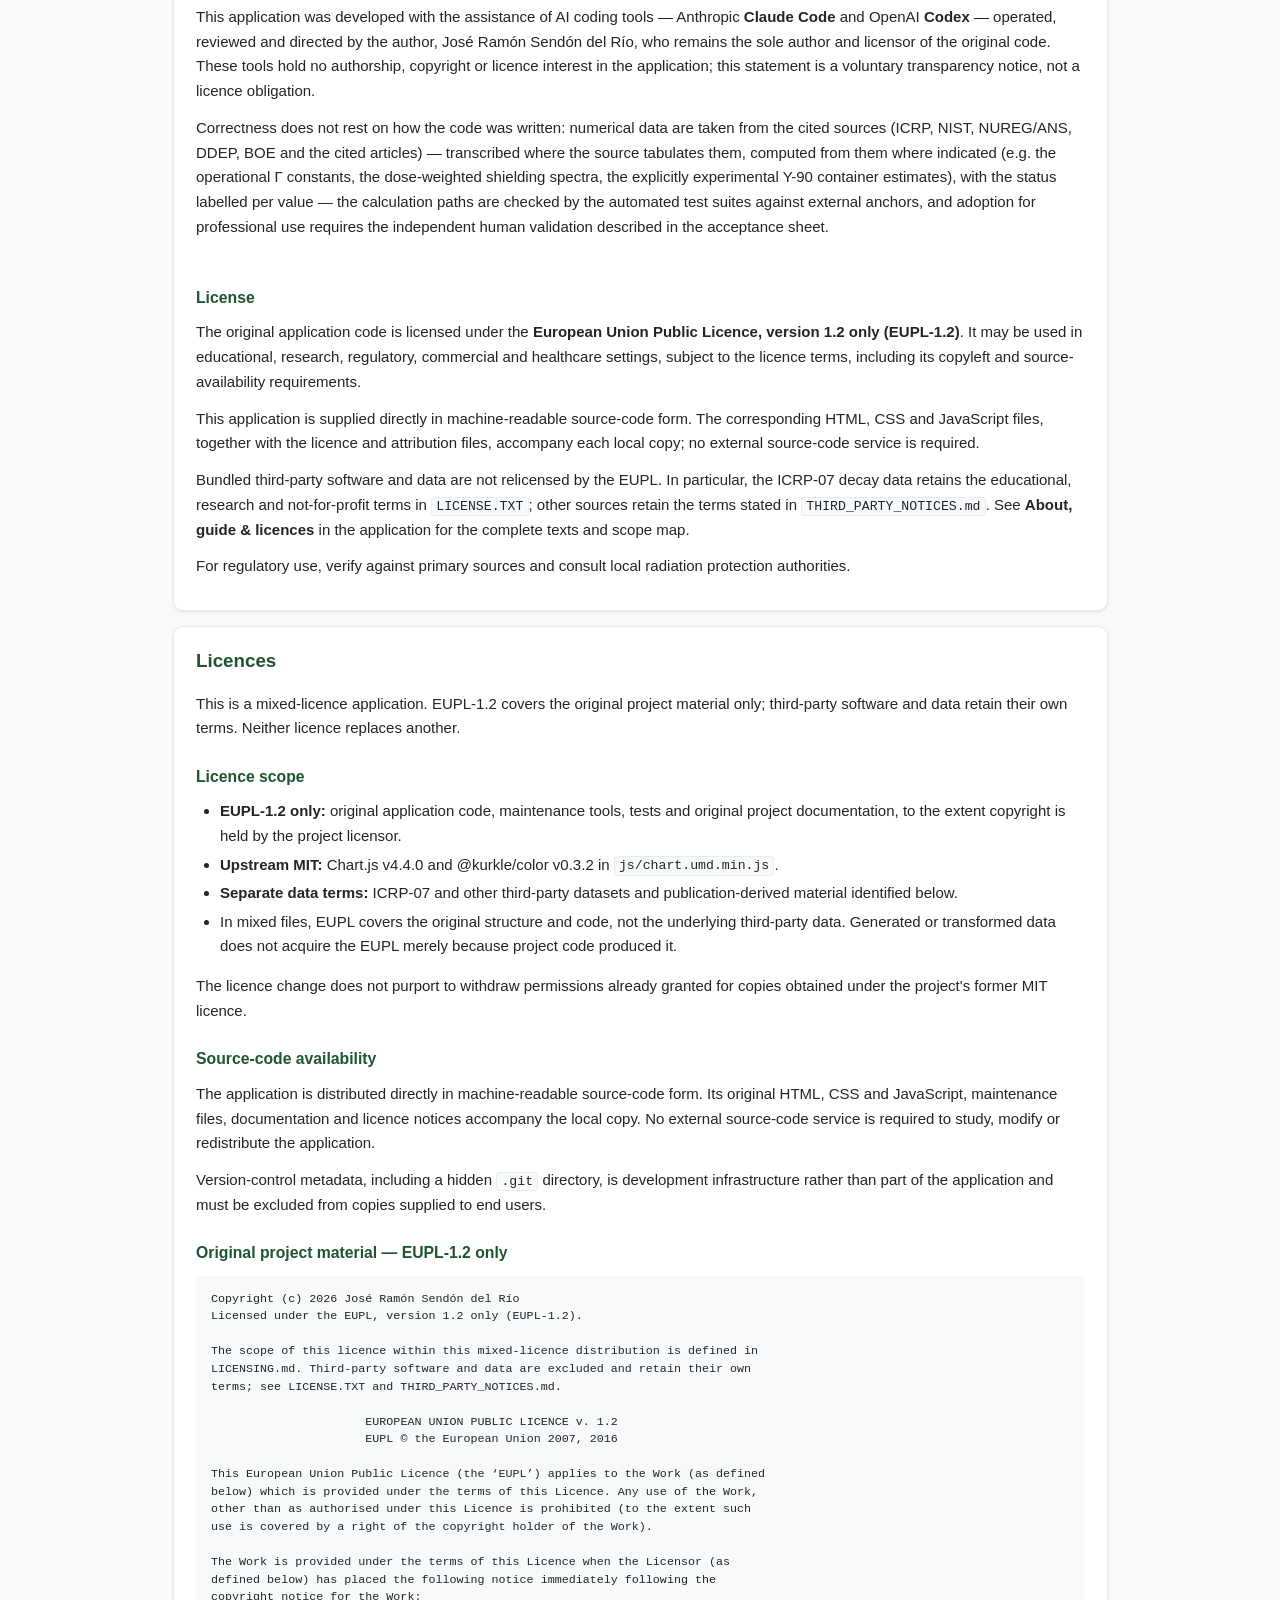
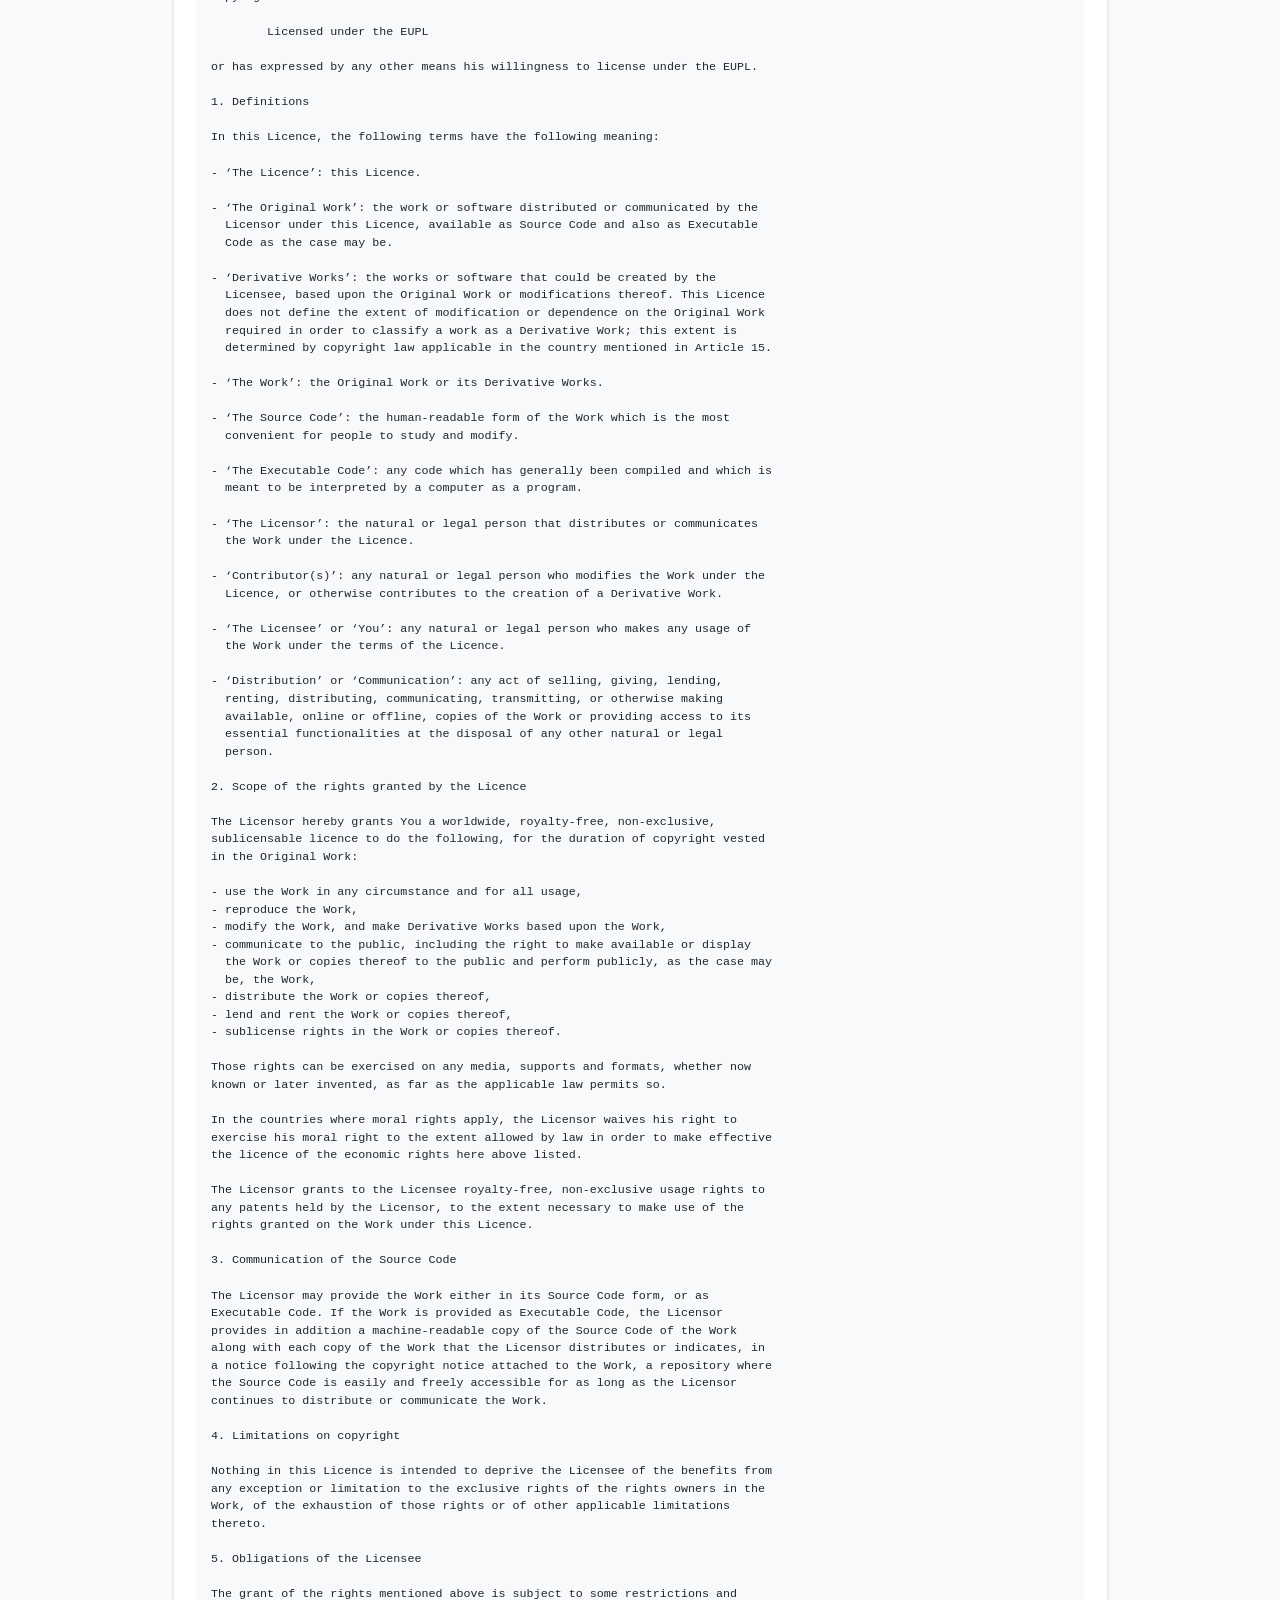
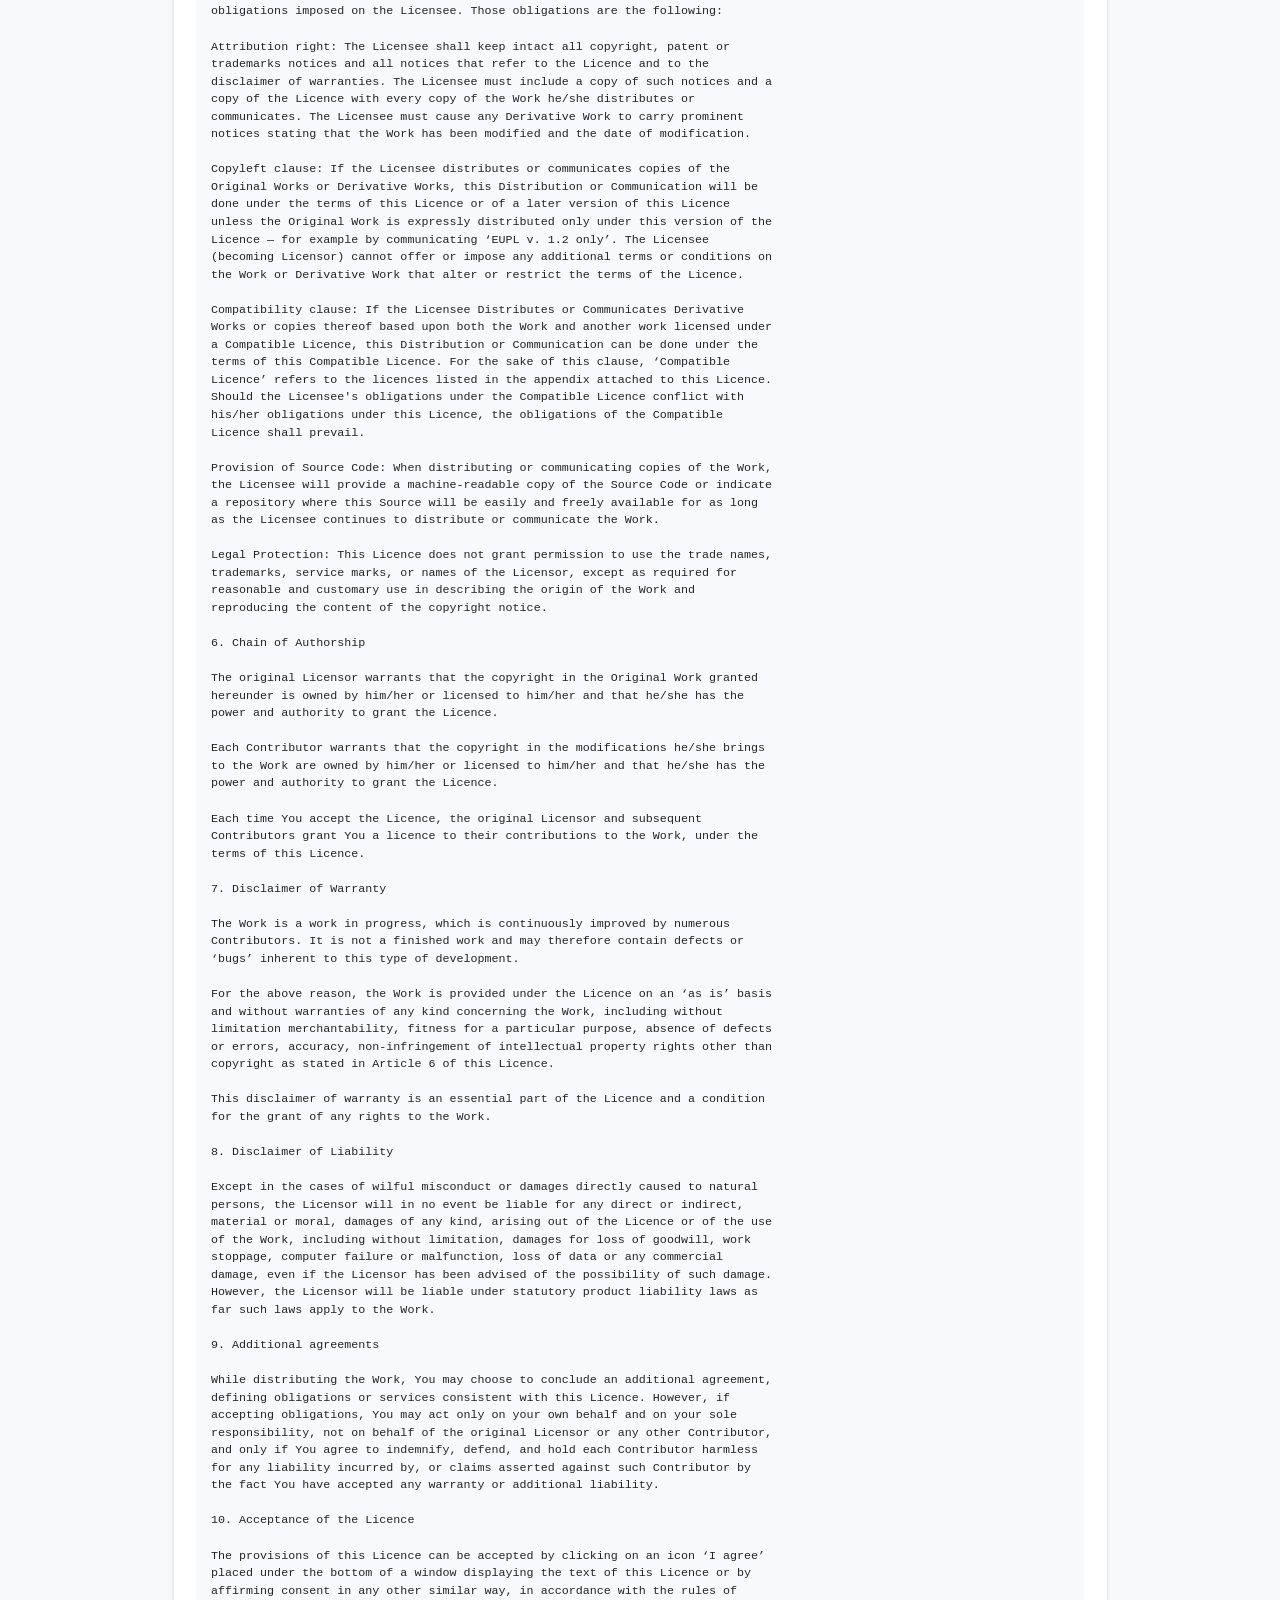
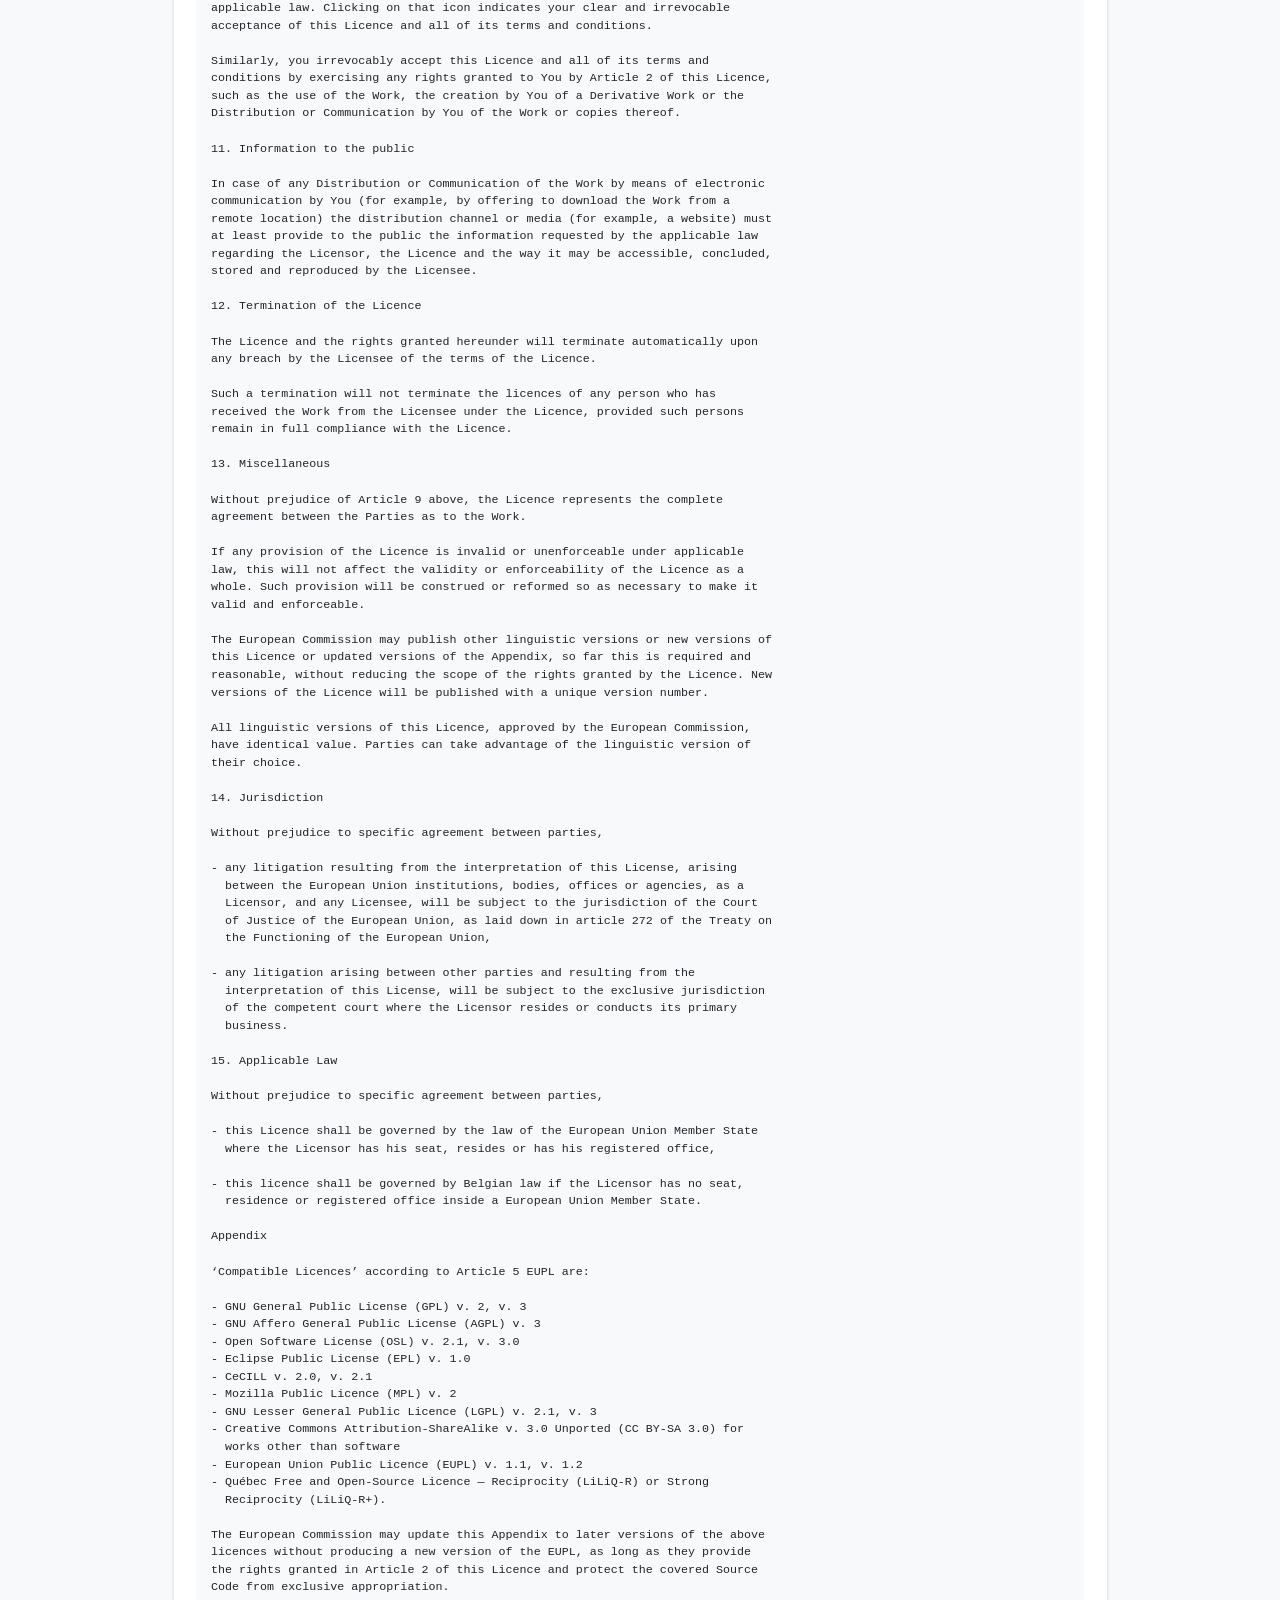
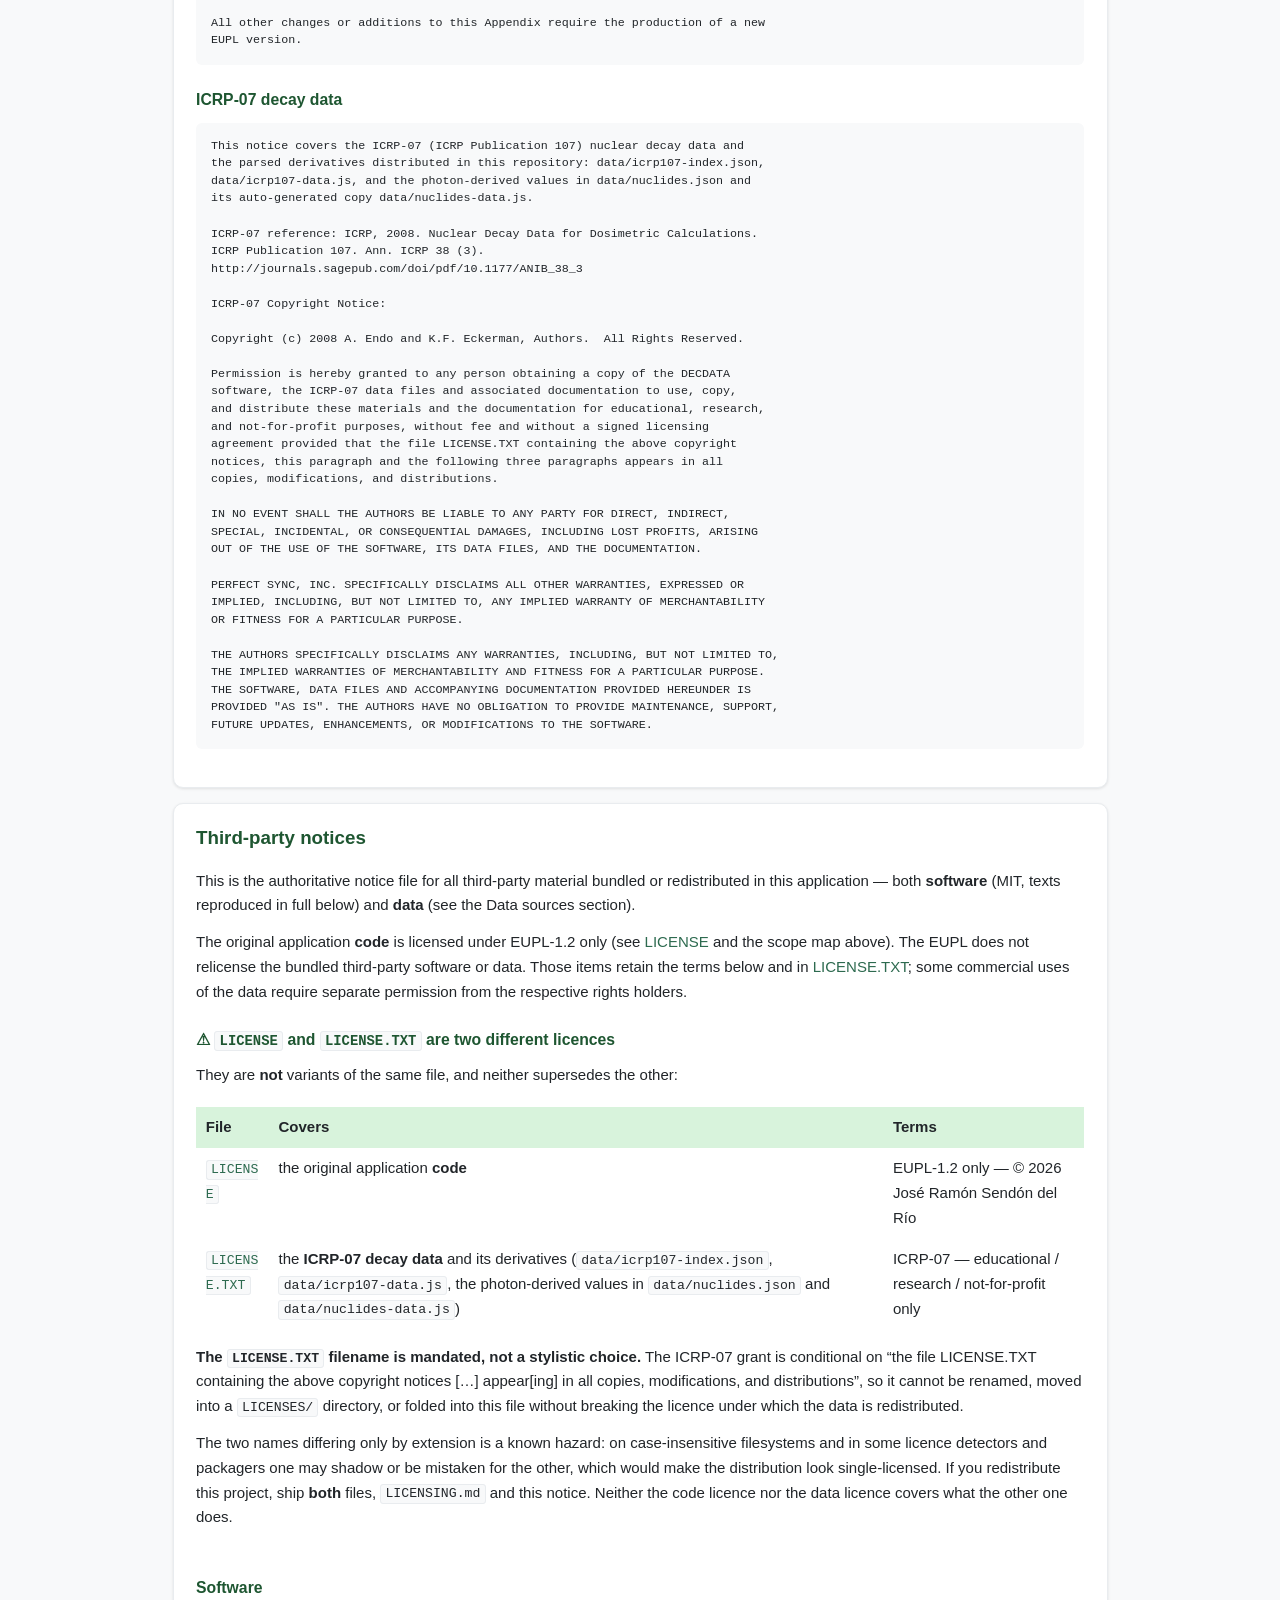
==== commit e5add5d4: "Full audit 2026-10-30: CSN exemption values Y-88/Ba-133, e(g) kept in force, f1 column; v1.20.2 (bui" ====
--- a/about.html
+++ b/about.html
@@ -91,7 +91,7 @@
       <li>Select a nuclide (curated or extended) and enter the <strong>initial activity</strong> (MBq, GBq, mCi, Ci, kBq).</li>
       <li>Give the time either as <strong>reference and target date/time</strong> (local time of the device) or as an <strong>elapsed time</strong>, which takes precedence when filled.</li>
       <li>Optional <strong>target activity</strong>: the time to reach it (a target ≥ A₀ is reported as already reached or unreachable; zero as never reached in finite time).</li>
-      <li>Optional <strong>mass of material being assessed</strong>, the mass that contains the activity (state whether the container is included). It enables the Table A1 clearance check and the Table B exemption criteria, which Annex II A.1 sets <em>separately</em>: a) total activity of a source vs column 3; b) moderate quantity (≤ 1000 kg) vs column 2.</li>
+      <li>Optional <strong>mass of material being assessed</strong>, the mass that contains the activity (state whether the container is included). It enables the Table A1 clearance check and the Table B exemption criteria, which Annex II A.1 sets <em>separately</em>: a) total activity of a source vs column 3; b) moderate quantity (≤ 1000 kg) vs column 2. Y-88 and Ba-133, not in Table B, use the values of the CSN Resolution of 16 June 2025 (Annex II A.3.a), labelled «CSN value».</li>
       <li><strong>Results</strong> (updated as you type): A(t), fraction remaining, the decay curve and a table of values. With no elapsed time and no target date the values are those at t = 0, and a note says so.</li>
     </ol>
     <p><strong>Key limits</strong>: one nuclide; mixtures and sums over sources are not evaluated; reaching the Table A1 level is not by itself a clearance (Annex III applies).</p>
@@ -275,7 +275,7 @@
       <li>Elija un nucleido (revisado o ampliado) e introduzca la <strong>actividad inicial</strong> (MBq, GBq, mCi, Ci, kBq).</li>
       <li>Indique el tiempo como <strong>fecha/hora de referencia y objetivo</strong> (hora local del dispositivo) o como <strong>tiempo transcurrido</strong>, que prevalece si se rellena.</li>
       <li><strong>Actividad objetivo</strong> opcional: el tiempo hasta alcanzarla (un objetivo ≥ A₀ se indica como ya alcanzado o inalcanzable; cero, como nunca alcanzado en un tiempo finito).</li>
-      <li><strong>Masa del material evaluado</strong> opcional, la masa que contiene la actividad (indique si incluye el contenedor). Habilita la comprobación de desclasificación de la tabla A1 y los criterios de exención de la tabla B, que el anexo II A.1 establece <em>por separado</em>: a) actividad total de una fuente frente a la columna 3; b) cantidad moderada (≤ 1000 kg) frente a la columna 2.</li>
+      <li><strong>Masa del material evaluado</strong> opcional, la masa que contiene la actividad (indique si incluye el contenedor). Habilita la comprobación de desclasificación de la tabla A1 y los criterios de exención de la tabla B, que el anexo II A.1 establece <em>por separado</em>: a) actividad total de una fuente frente a la columna 3; b) cantidad moderada (≤ 1000 kg) frente a la columna 2. Y-88 y Ba-133, que no figuran en la tabla B, usan los valores de la Resolución del CSN de 16 de junio de 2025 (anexo II A.3.a), rotulados «valor del CSN».</li>
       <li><strong>Resultados</strong> (se actualizan mientras escribe): A(t), fracción restante, la curva de decaimiento y una tabla de valores. Sin tiempo transcurrido ni fecha objetivo, los valores son los de t = 0, y una nota lo indica.</li>
     </ol>
     <p><strong>Limitaciones principales</strong>: un solo nucleido; no se evalúan mezclas ni sumas de varias fuentes; alcanzar el nivel de la tabla A1 no es por sí solo una desclasificación (se aplica el anexo III).</p>
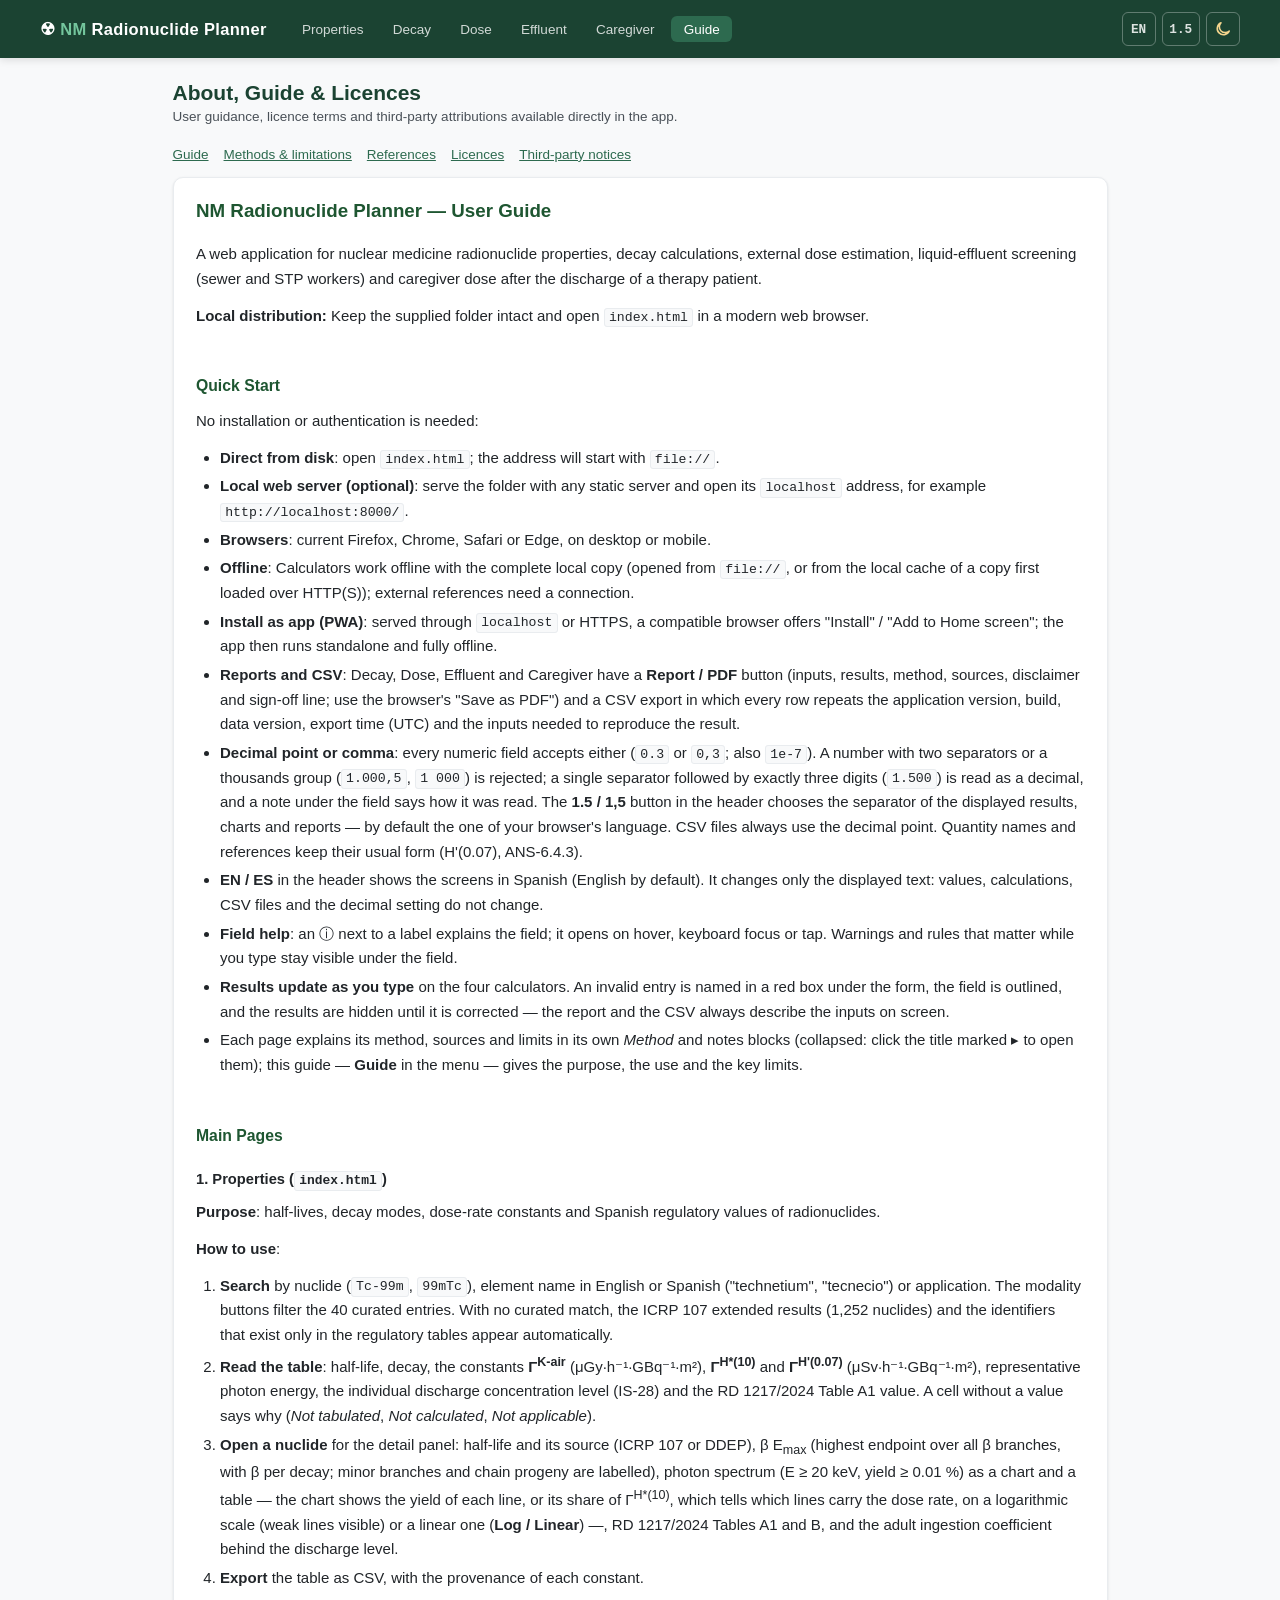
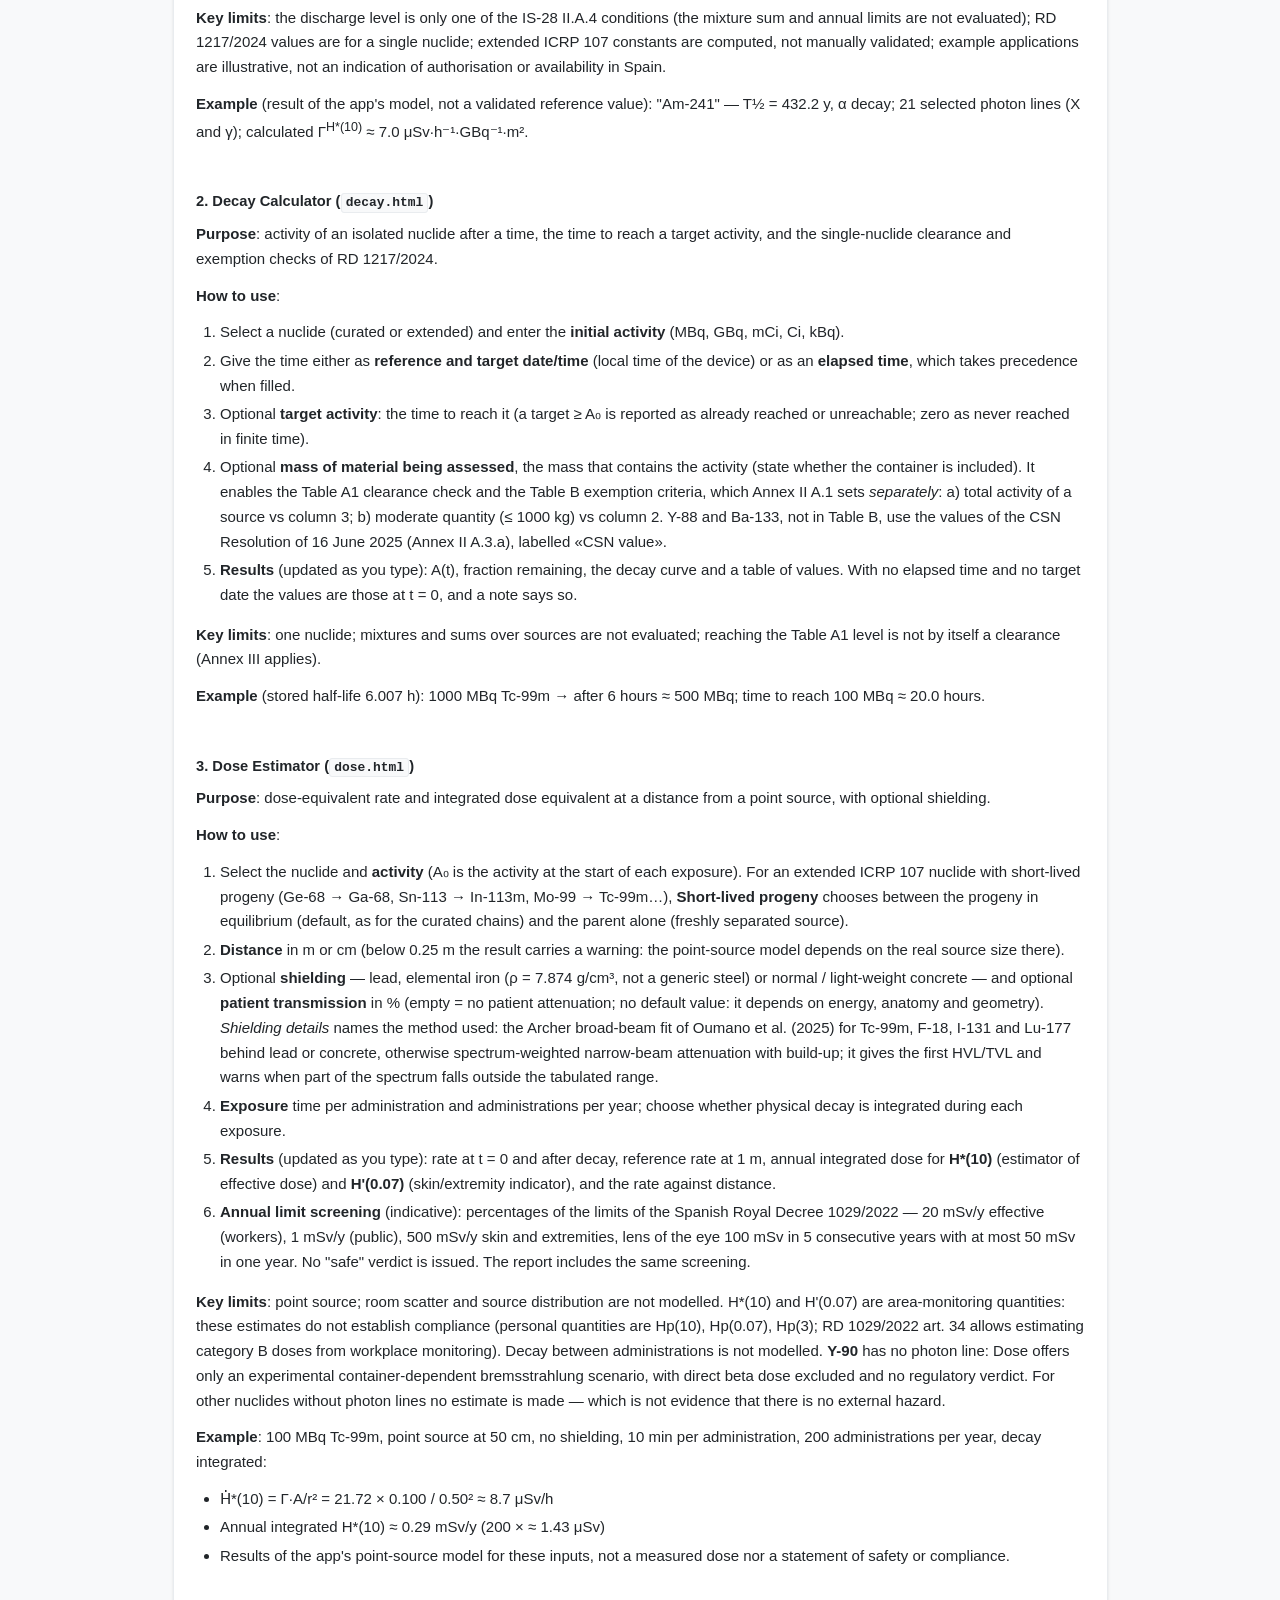
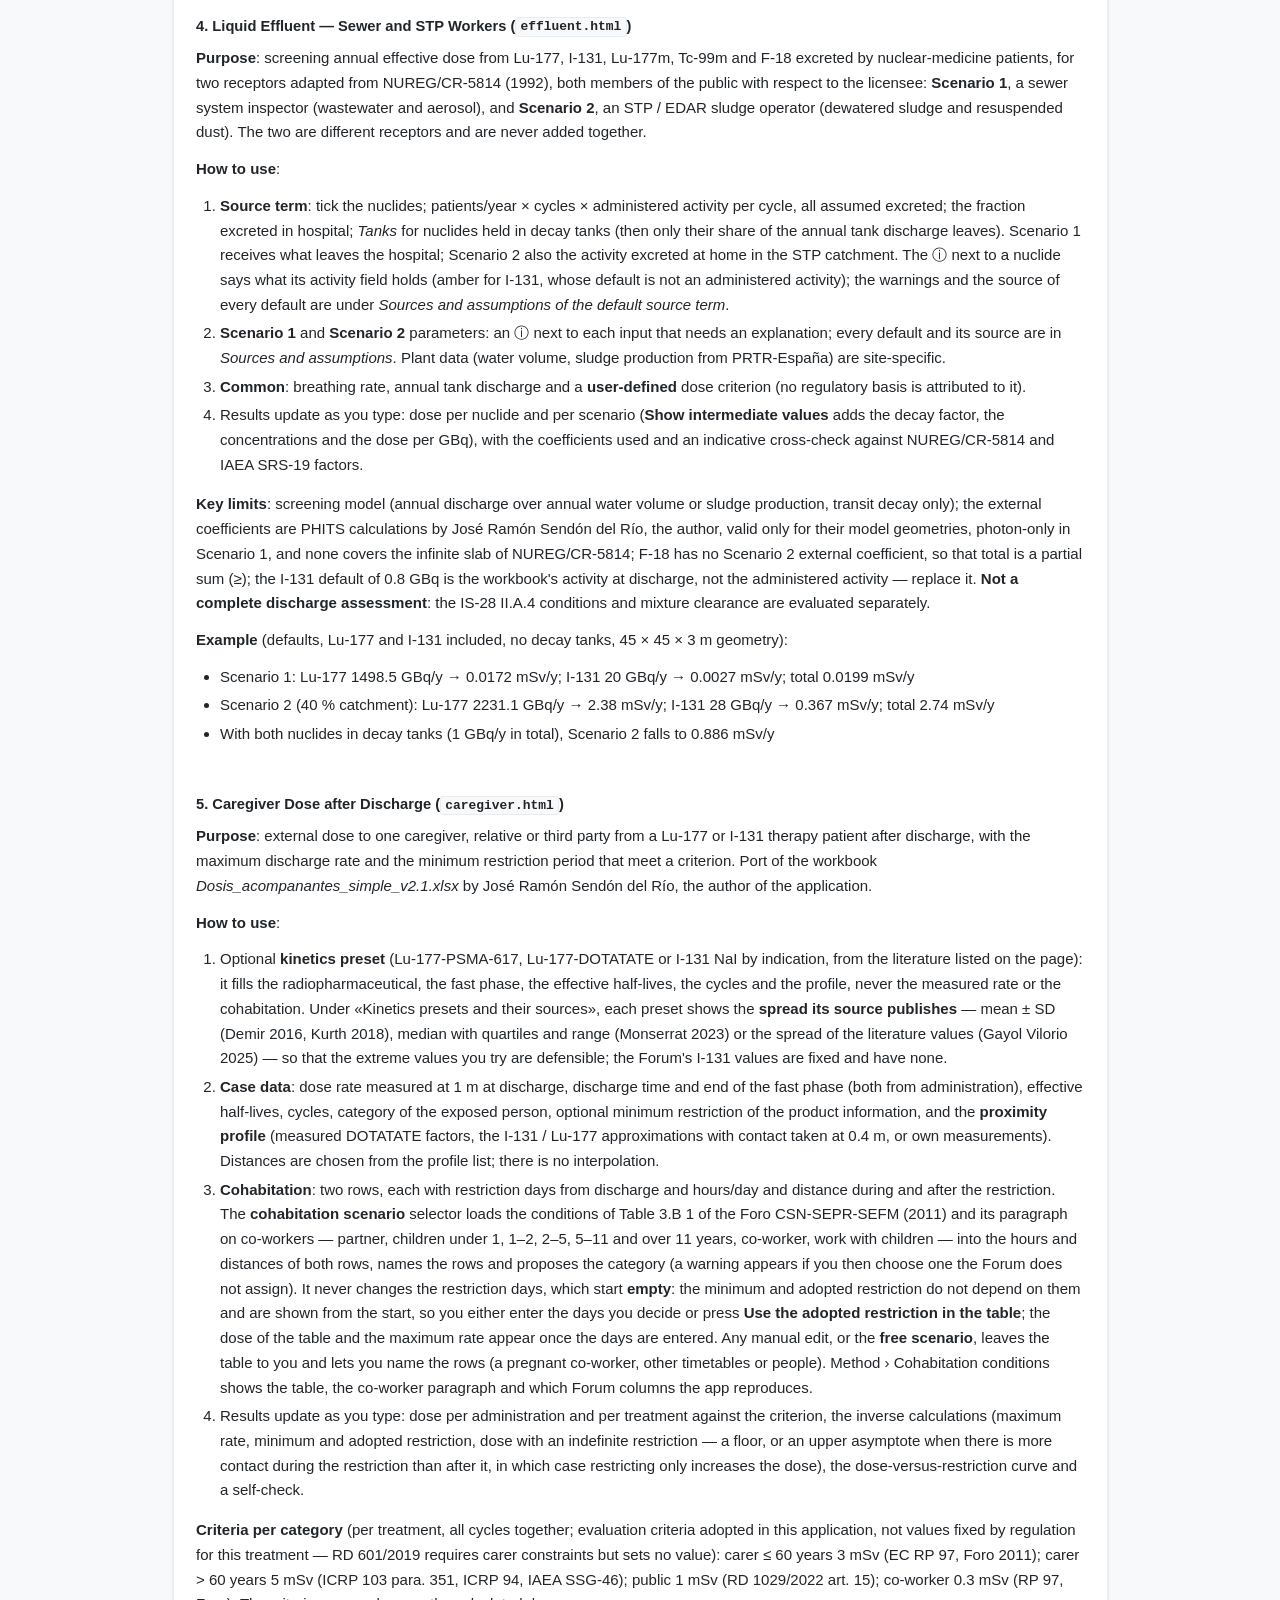
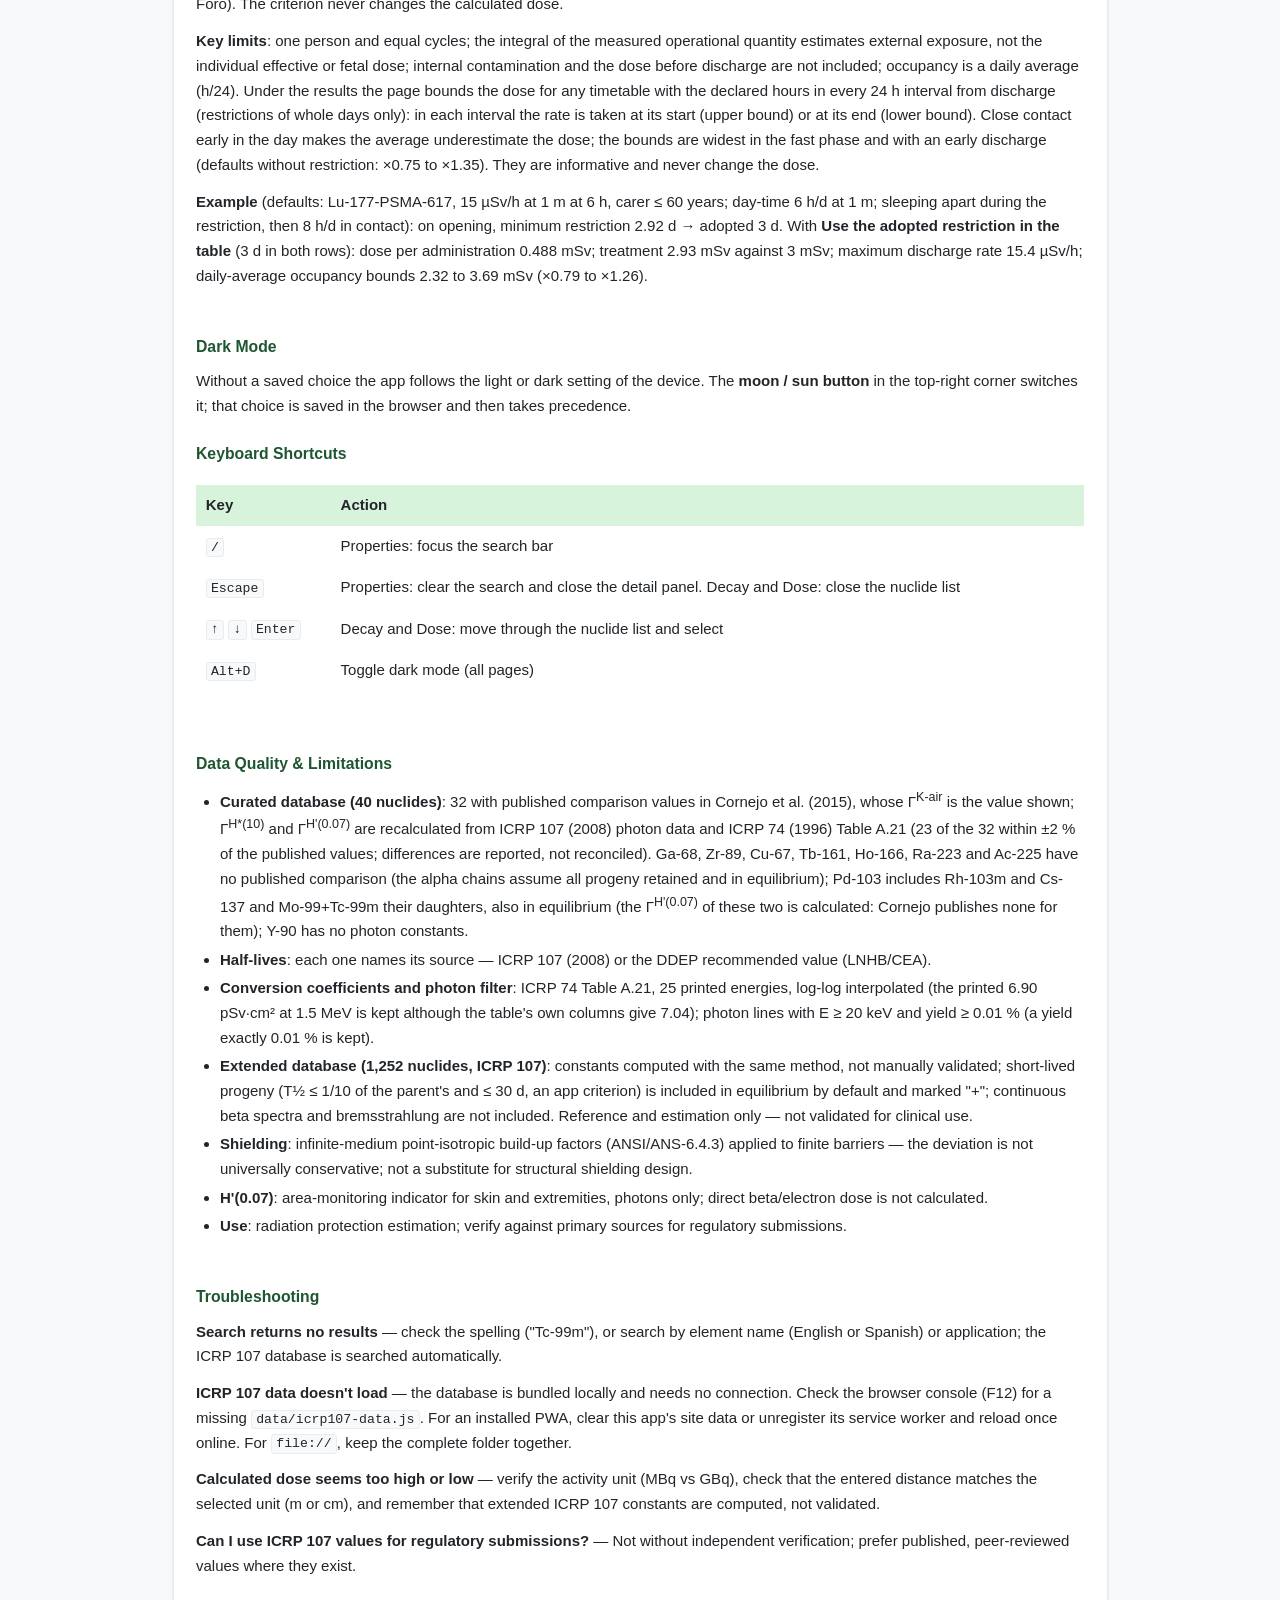
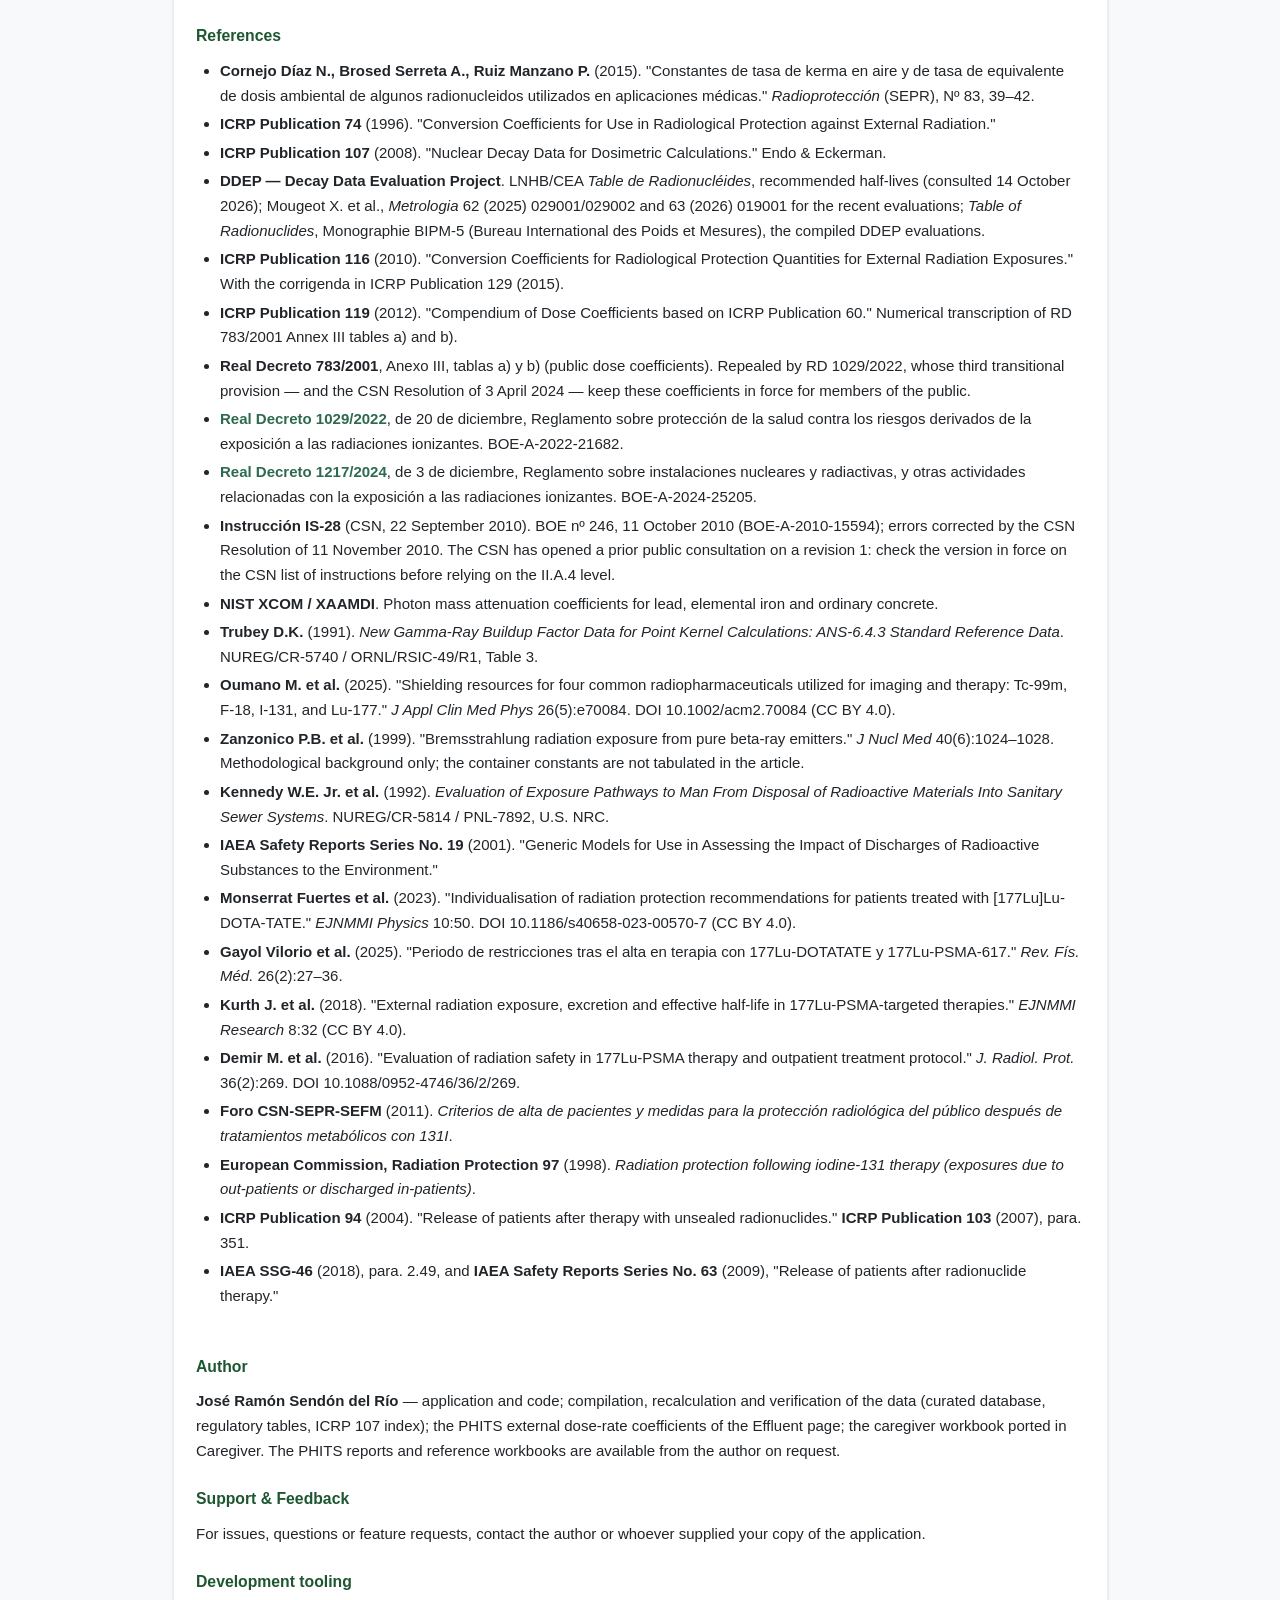
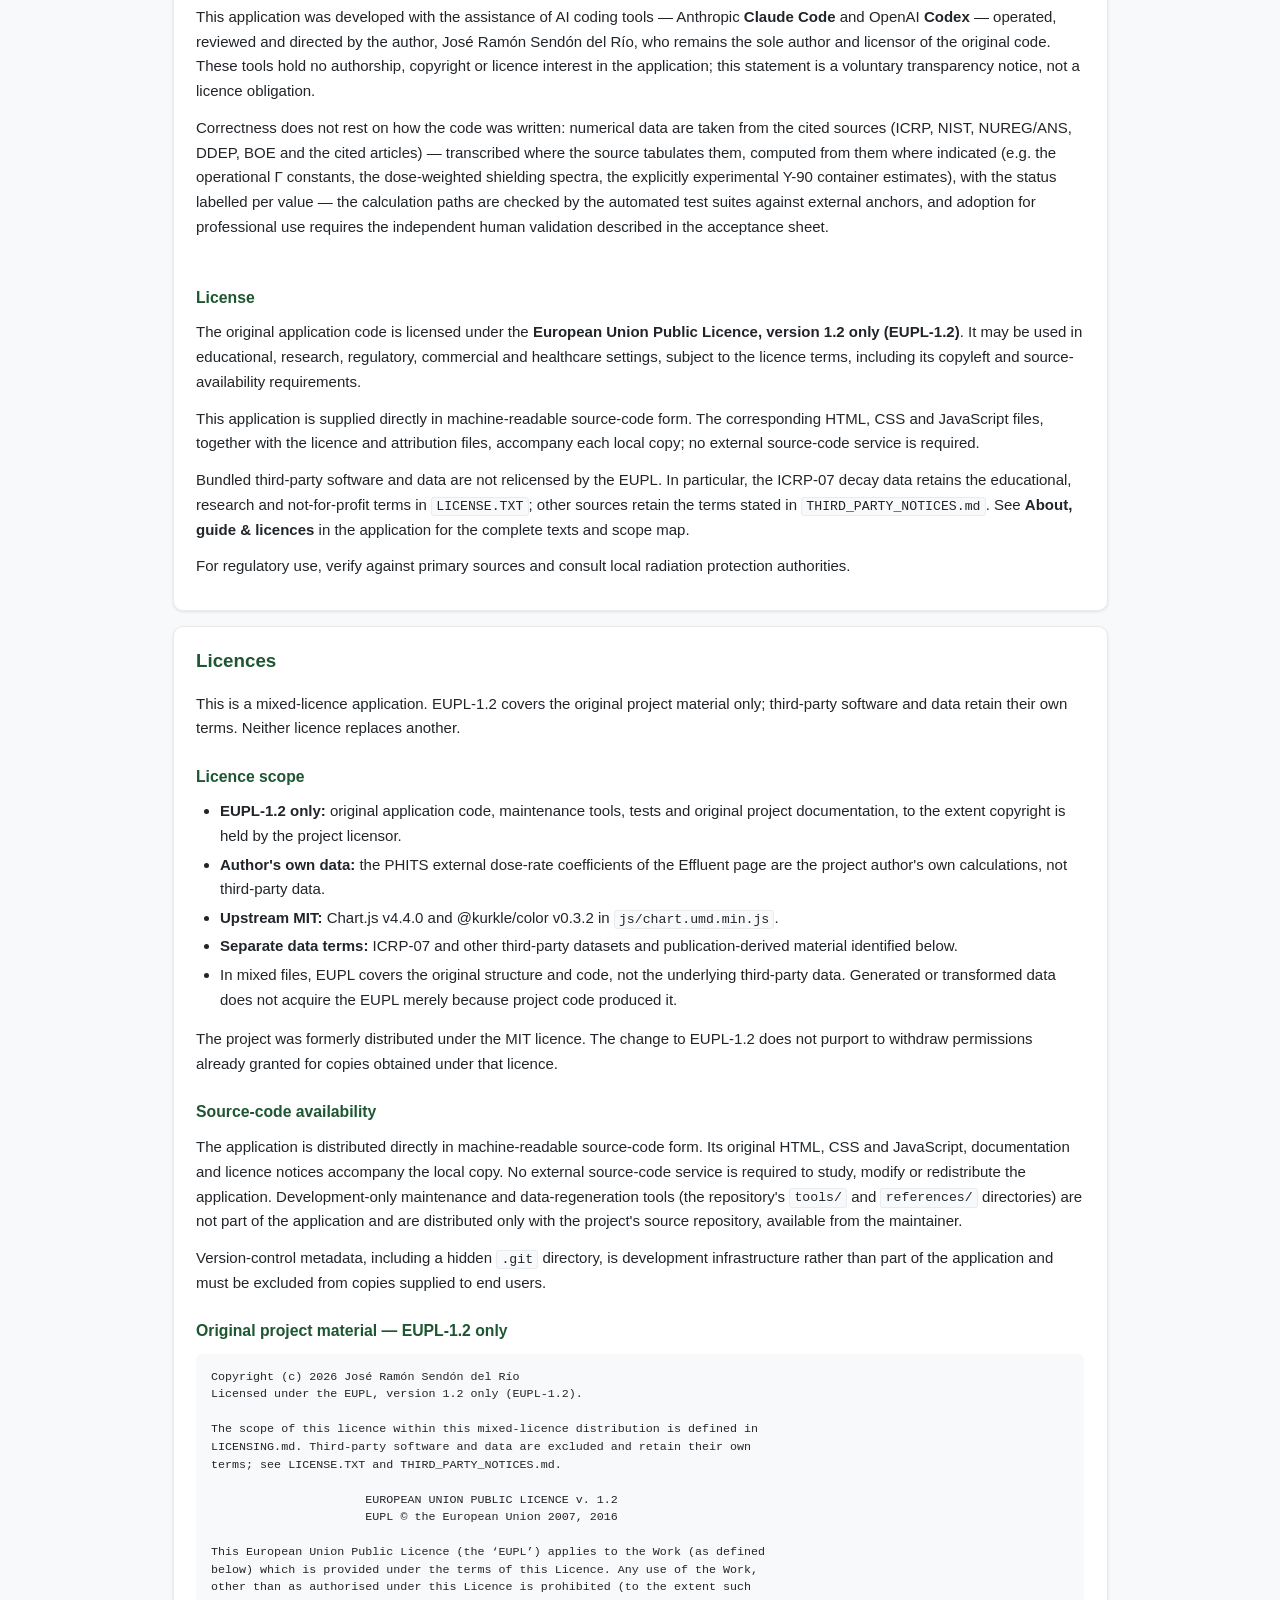
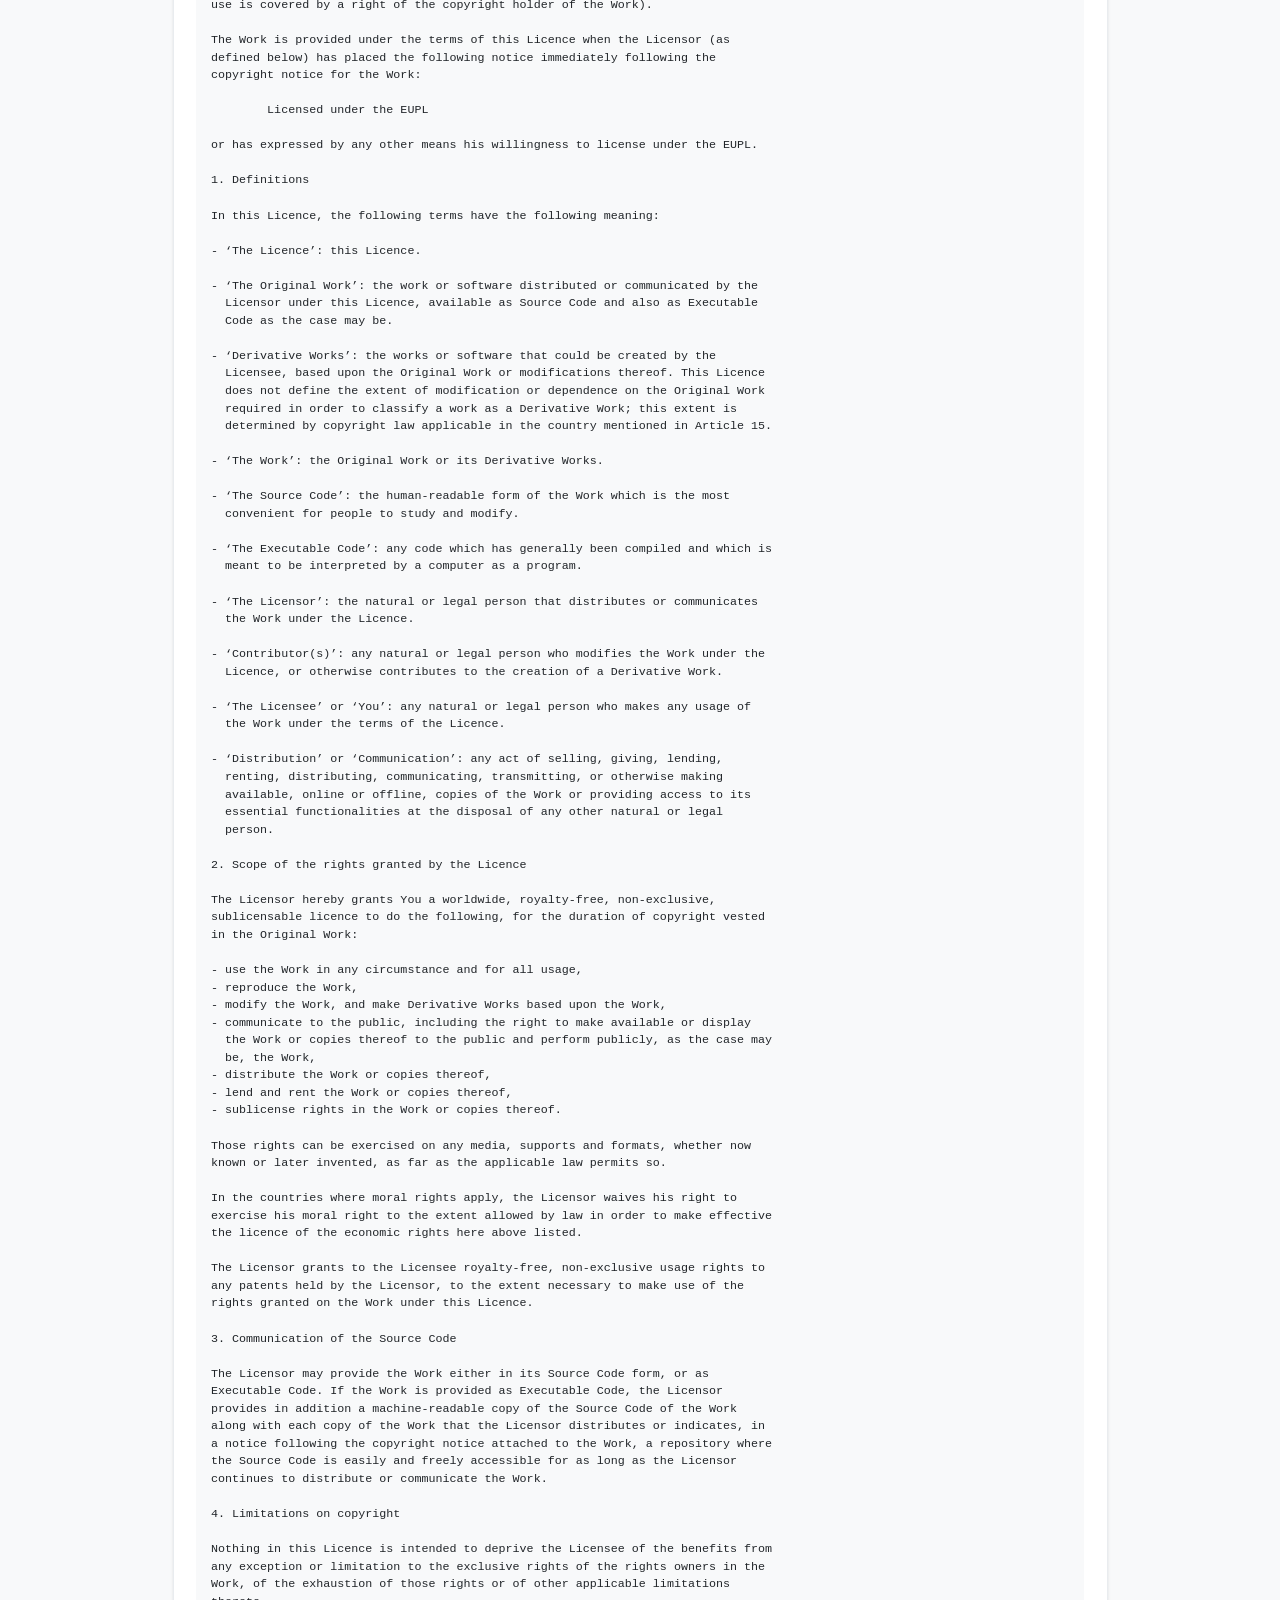
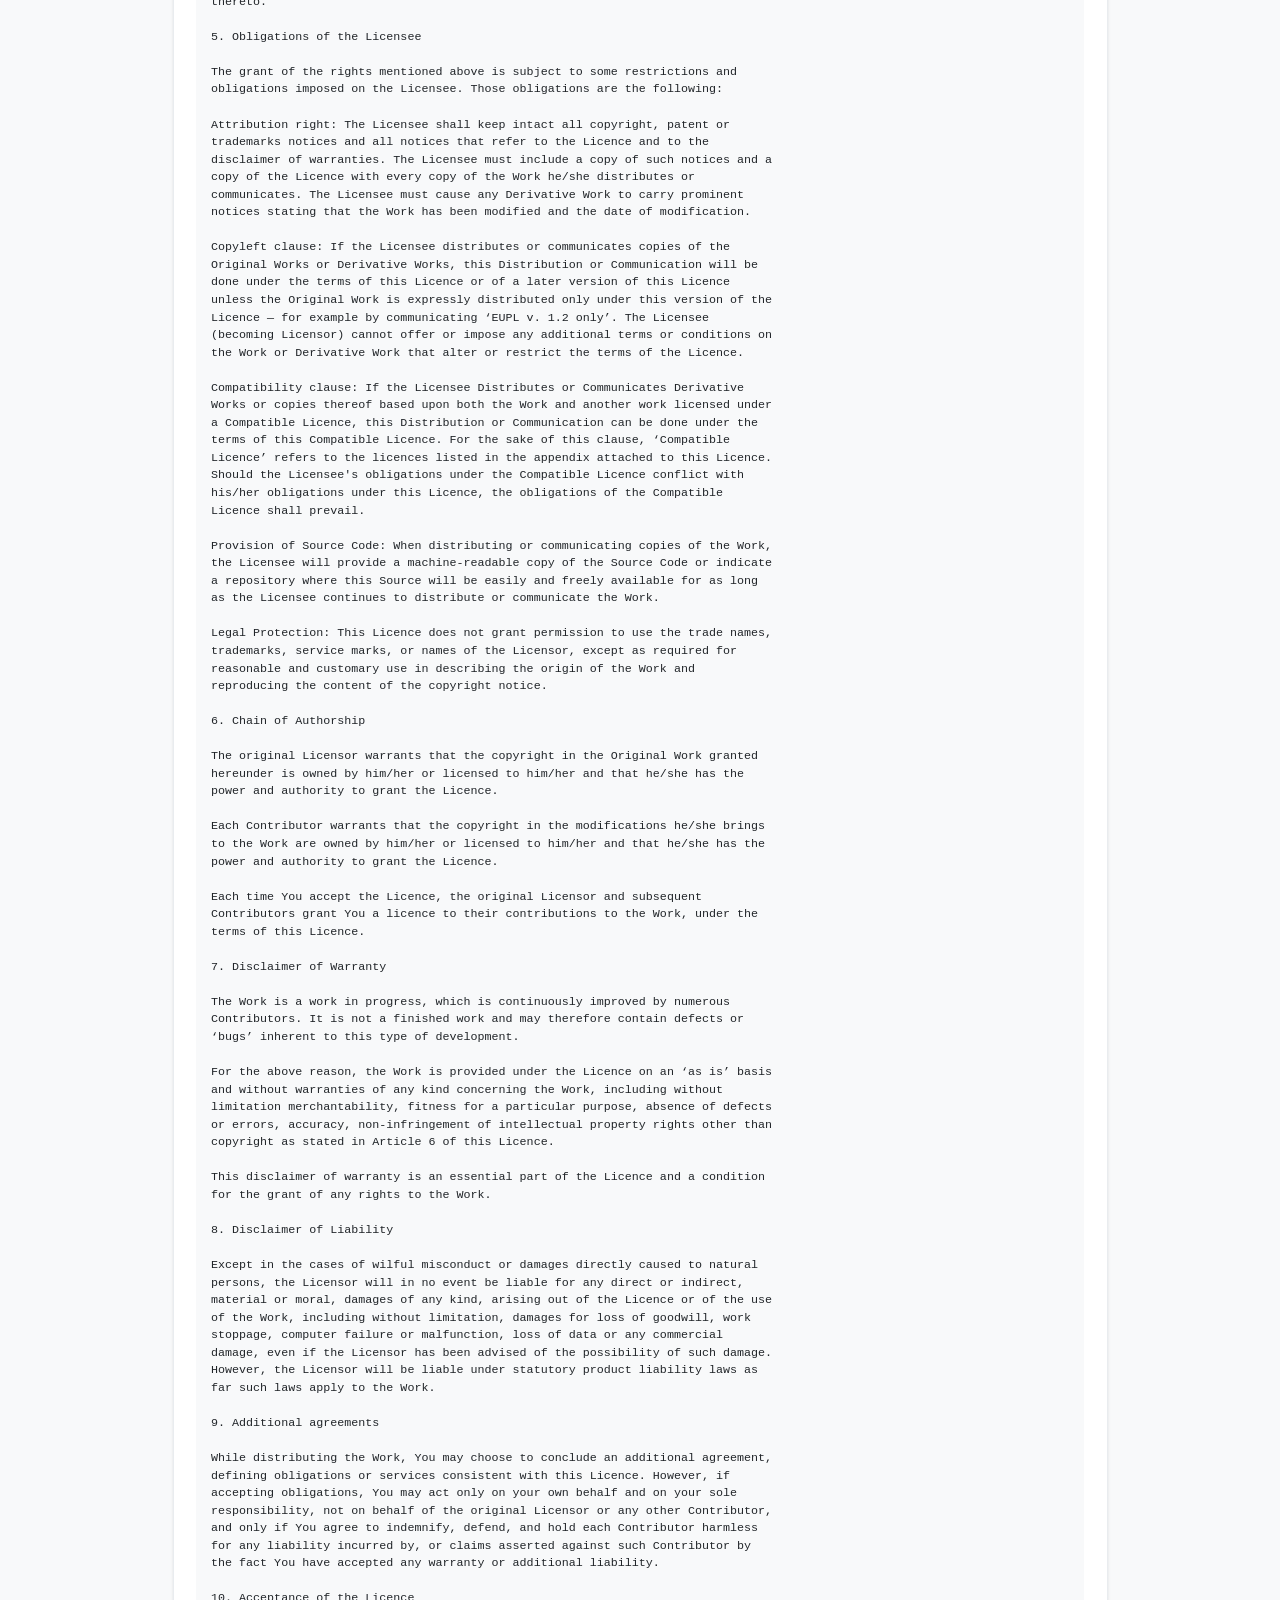
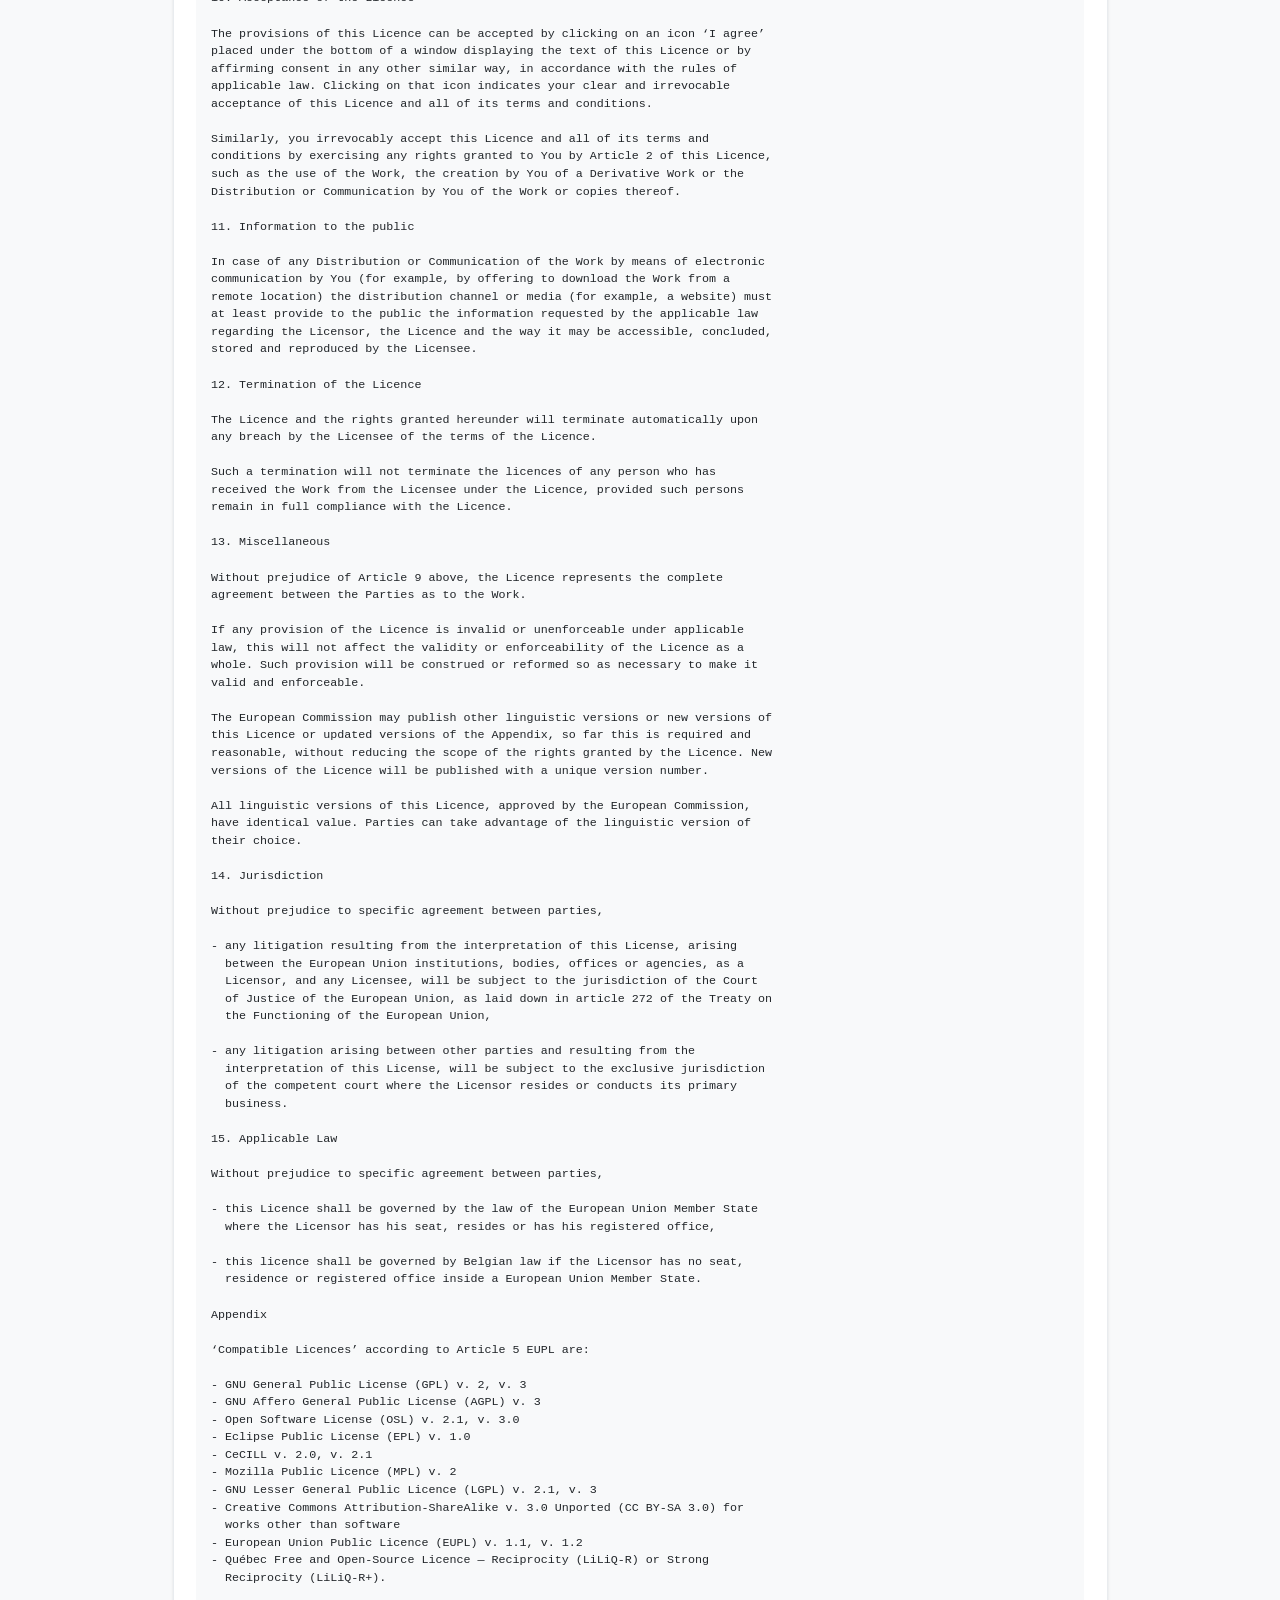
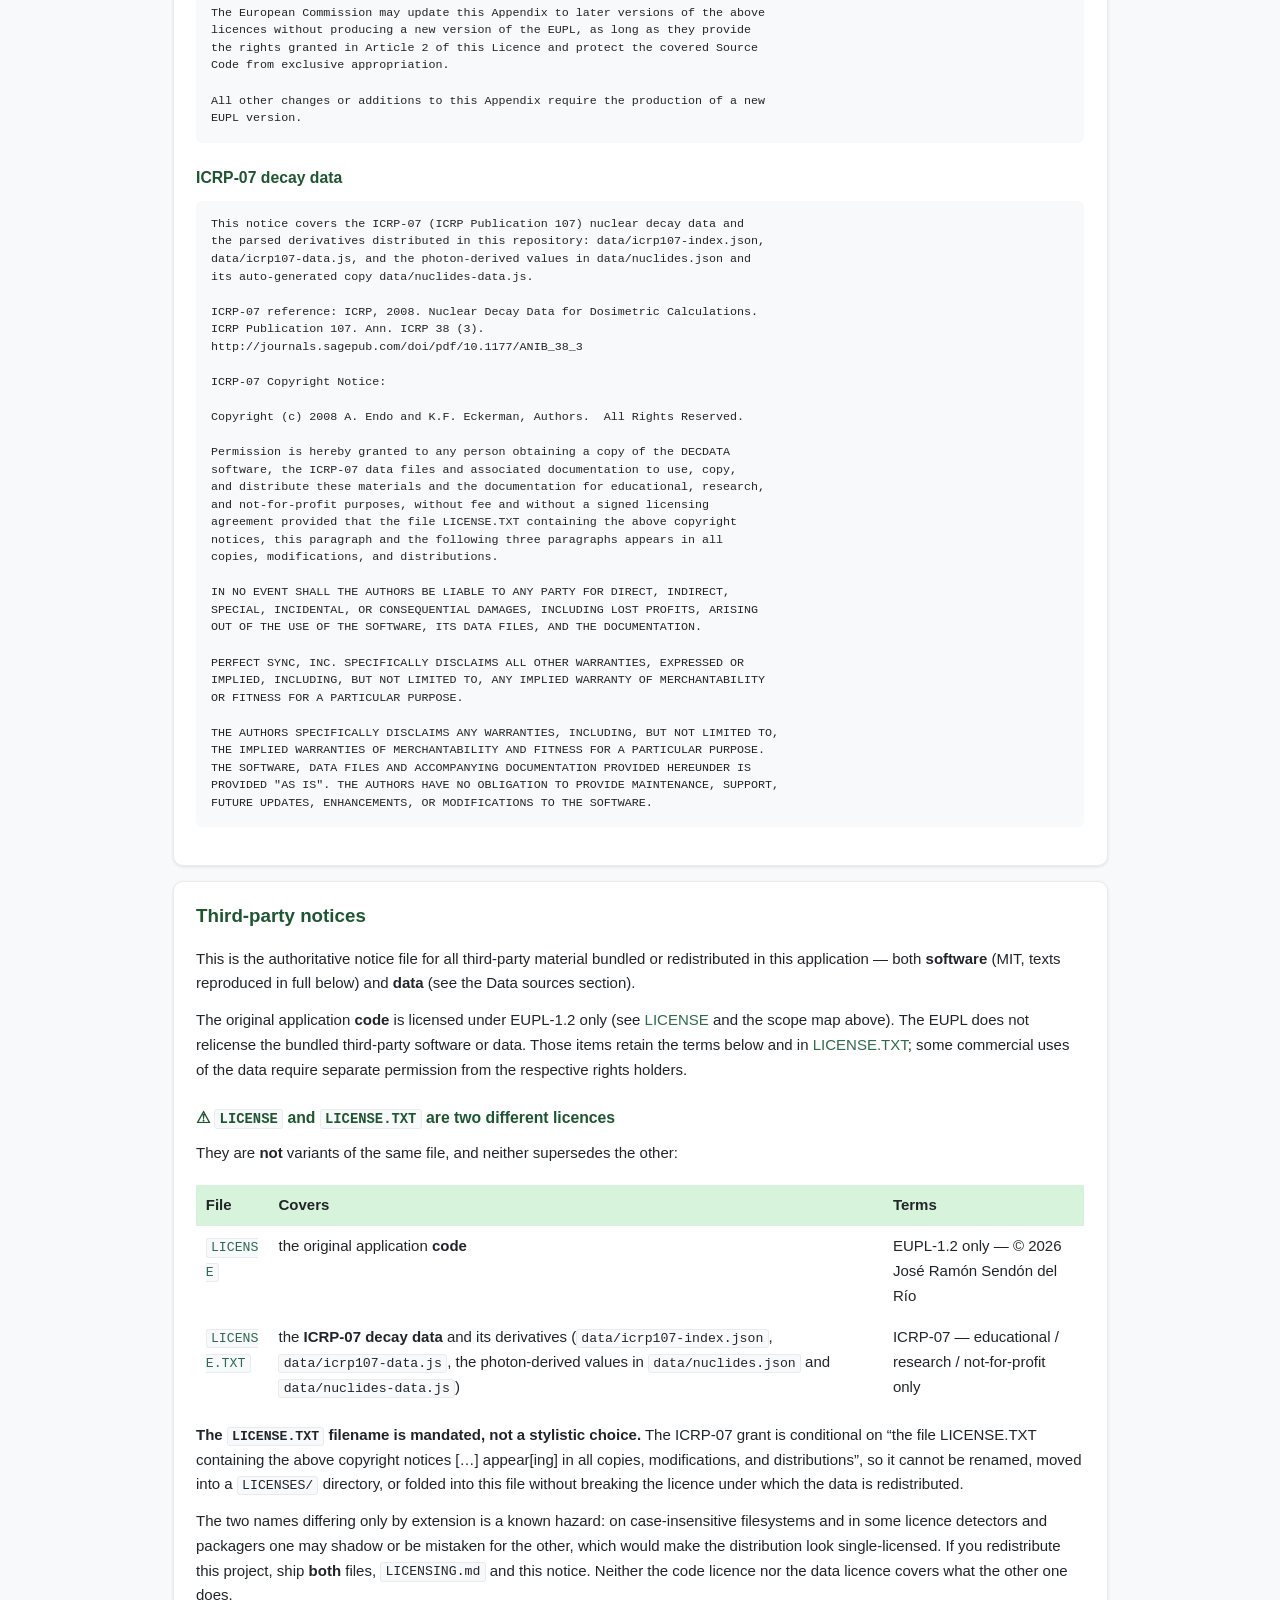
==== commit cce5367d: "README, LICENSING, notices, About and CLAUDE.md reviewed for coherence (v1.20.3) Co-Authored-By: Cla" ====
--- a/about.html
+++ b/about.html
@@ -472,14 +472,15 @@
     <h3>Licence scope</h3>
     <ul>
       <li><strong>EUPL-1.2 only:</strong> original application code, maintenance tools, tests and original project documentation, to the extent copyright is held by the project licensor.</li>
+      <li><strong>Author's own data:</strong> the PHITS external dose-rate coefficients of the Effluent page are the project author's own calculations, not third-party data.</li>
       <li><strong>Upstream MIT:</strong> Chart.js v4.4.0 and @kurkle/color v0.3.2 in <code>js/chart.umd.min.js</code>.</li>
       <li><strong>Separate data terms:</strong> ICRP-07 and other third-party datasets and publication-derived material identified below.</li>
       <li>In mixed files, EUPL covers the original structure and code, not the underlying third-party data. Generated or transformed data does not acquire the EUPL merely because project code produced it.</li>
     </ul>
-    <p>The licence change does not purport to withdraw permissions already granted for copies obtained under the project's former MIT licence.</p>
+    <p>The project was formerly distributed under the MIT licence. The change to EUPL-1.2 does not purport to withdraw permissions already granted for copies obtained under that licence.</p>
 
     <h3>Source-code availability</h3>
-    <p>The application is distributed directly in machine-readable source-code form. Its original HTML, CSS and JavaScript, maintenance files, documentation and licence notices accompany the local copy. No external source-code service is required to study, modify or redistribute the application.</p>
+    <p>The application is distributed directly in machine-readable source-code form. Its original HTML, CSS and JavaScript, documentation and licence notices accompany the local copy. No external source-code service is required to study, modify or redistribute the application. Development-only maintenance and data-regeneration tools (the repository's <code>tools/</code> and <code>references/</code> directories) are not part of the application and are distributed only with the project's source repository, available from the maintainer.</p>
     <p>Version-control metadata, including a hidden <code>.git</code> directory, is development infrastructure rather than part of the application and must be excluded from copies supplied to end users.</p>
 
     <h3 id="license-code">Original project material — EUPL-1.2 only</h3>
@@ -871,7 +872,7 @@
     <p>Files: <code>data/icrp107-index.json</code>, <code>data/icrp107-data.js</code>, and the photon-derived values in <code>data/nuclides.json</code> / <code>data/nuclides-data.js</code>. © 2008 A. Endo and K.F. Eckerman (ICRP-07 / DECDATA). Redistributed for educational, research and not-for-profit purposes under the ICRP-07 copyright notice — see <a href="#license-data">LICENSE.TXT</a>, whose terms require that file to accompany all copies. <strong>Commercial use requires permission from the copyright holders</strong> (<a href="https://www.icrp.org/">https://www.icrp.org/</a>).</p>
 
     <h4>ICRP Publication 74 — conversion coefficients</h4>
-    <p>The conversion table in <code>js/data.js</code> (constant <code>ICRU57</code>): ambient dose equivalent h*(10) and directional dose equivalent h'(0.07,0°) per unit fluence, the 25 energies printed in ICRP Publication 74 (1996), Table A.21, used with attribution (since 2026-10-03; before that the h*(10) column above 1 MeV and the h'(0.07) column did not match the table). © ICRP. ICRP publications retain copyright; verify permission for the intended reuse. This is separate from the terms of the ICRP-07 decay data package (<code>LICENSE.TXT</code>).</p>
+    <p>The conversion table in <code>js/data.js</code> (constant <code>ICRU57</code>): ambient dose equivalent h*(10) and directional dose equivalent h'(0.07,0°) per unit fluence, the 25 energies printed in ICRP Publication 74 (1996), Table A.21, used with attribution. © ICRP. ICRP publications retain copyright; verify permission for the intended reuse. This is separate from the terms of the ICRP-07 decay data package (<code>LICENSE.TXT</code>).</p>
 
     <h4>DDEP (LNHB/CEA) — recommended half-lives</h4>
     <p>The <code>half_life_s</code> of the 16 curated entries whose <code>half_life_source</code> names DDEP: recommended values of the Decay Data Evaluation Project, LNHB/CEA <em>Table de Radionucléides</em> (<a href="https://www.lnhb.fr/">www.lnhb.fr</a>), consulted 2026-10-14; the recent evaluations are published in Metrologia 62 (2025) 029001 / 029002 and 63 (2026) 019001. Sixteen numeric values cited with attribution in each entry; the tables are not redistributed. The LNHB nuclear-data page sets no reuse conditions and asks that its evaluations be cited — the <em>Metrologia</em> articles and the BIPM-5 monograph <em>Table of Radionuclides</em> (checked 2026-10-15); both are cited.</p>
@@ -907,6 +908,7 @@
     <p>Files: <code>data/regulatory.json</code>, <code>data/regulatory-data.js</code>.</p>
     <ul>
       <li>RD 1217/2024 Annex IV Tables A1 and B, their notes and progeny lists, and RD 783/2001 Annex III table a) adult public ingestion coefficients: legal provisions published in the BOE, excluded from intellectual property under art. 13 of the Spanish Intellectual Property Law (LPI).</li>
+      <li>Exemption values for Y-88 and Ba-133 (<code>csn_exemption</code>): Resolution of the Consejo de Seguridad Nuclear of 16 June 2025 under RD 1217/2024 Annex II A.3.a, published on the CSN website; an agreement of a public body, likewise excluded under art. 13 LPI.</li>
       <li>The ingestion coefficients are transcribed from ICRP Publication 119 (2012) Table F.1, © ICRP, which reproduces the same values; the chemical-form labels come from that publication. Cited with attribution; the publication is not redistributed.</li>
     </ul>
 
@@ -924,11 +926,11 @@
     <ul>
       <li><strong>Express licence.</strong> ICRP-107 (the ICRP-07 decay data package) may be redistributed for the educational, research and not-for-profit purposes stated in <code>LICENSE.TXT</code>. That licence covers the decay data package only.</li>
       <li><strong>No permission on file.</strong> ICRP Publication 74 (1996) Table A.21 (25 energies, two columns), the five inhalation coefficients of ICRP Publication 119 (2012) Table G.1 and the chemical-form labels of its Table F.1 are © ICRP and are used with attribution. Attribution and a not-for-profit purpose are not a permission: reuse permission was requested from ICRP on 2026-10-15 and is pending. It must be obtained, or the basis for the reuse documented, before the package is distributed to third parties.</li>
-      <li><strong>Legal provisions.</strong> The adult ingestion coefficients are the values of RD 783/2001 Annex III, and Tables A1 and B those of RD 1217/2024 Annex IV, both published in the BOE (art. 13 LPI); ICRP 119 Table F.1 is the numerical transcription of the former.</li>
+      <li><strong>Legal provisions.</strong> The adult ingestion coefficients are the values of RD 783/2001 Annex III, and Tables A1 and B those of RD 1217/2024 Annex IV, both published in the BOE; the Y-88 and Ba-133 exemption values are those of the CSN Resolution of 16 June 2025 (art. 13 LPI for all three); ICRP 119 Table F.1 is the numerical transcription of the first.</li>
       <li>The NIST and NUREG numeric tables are used with attribution under the terms stated in their sections; Oumano is CC BY 4.0.</li>
       <li><strong>Citation requested, no restriction.</strong> The 16 DDEP half-lives: the LNHB asks only that its evaluations be cited (checked 2026-10-15).</li>
       <li><strong>Attribution only, terms not checked.</strong> The Cornejo et al. (2015) constants (SEPR) are cited with attribution; no reuse permission is on file.</li>
-      <li>For <strong>commercial use of the affected data</strong>, first obtain permission from ICRP (ICRP-107 data and any substantial ICRU/ICRP-74 material) and written confirmation of the applicable terms from NIST (XCOM SRD 8) and NRC/ORNL or ANS (ANS-6.4.3 buildup).</li>
+      <li>For <strong>commercial use of the affected data</strong>, first obtain permission from ICRP (ICRP-107 data and the ICRP 74 and ICRP 119 material) and written confirmation of the applicable terms from NIST (XCOM SRD 8) and NRC/ORNL or ANS (ANS-6.4.3 buildup).</li>
       <li>Public hosting, copying or forking does not expand the permissions granted by any data source; each deployment and redistribution must assess those terms.</li>
     </ul>
   </section>
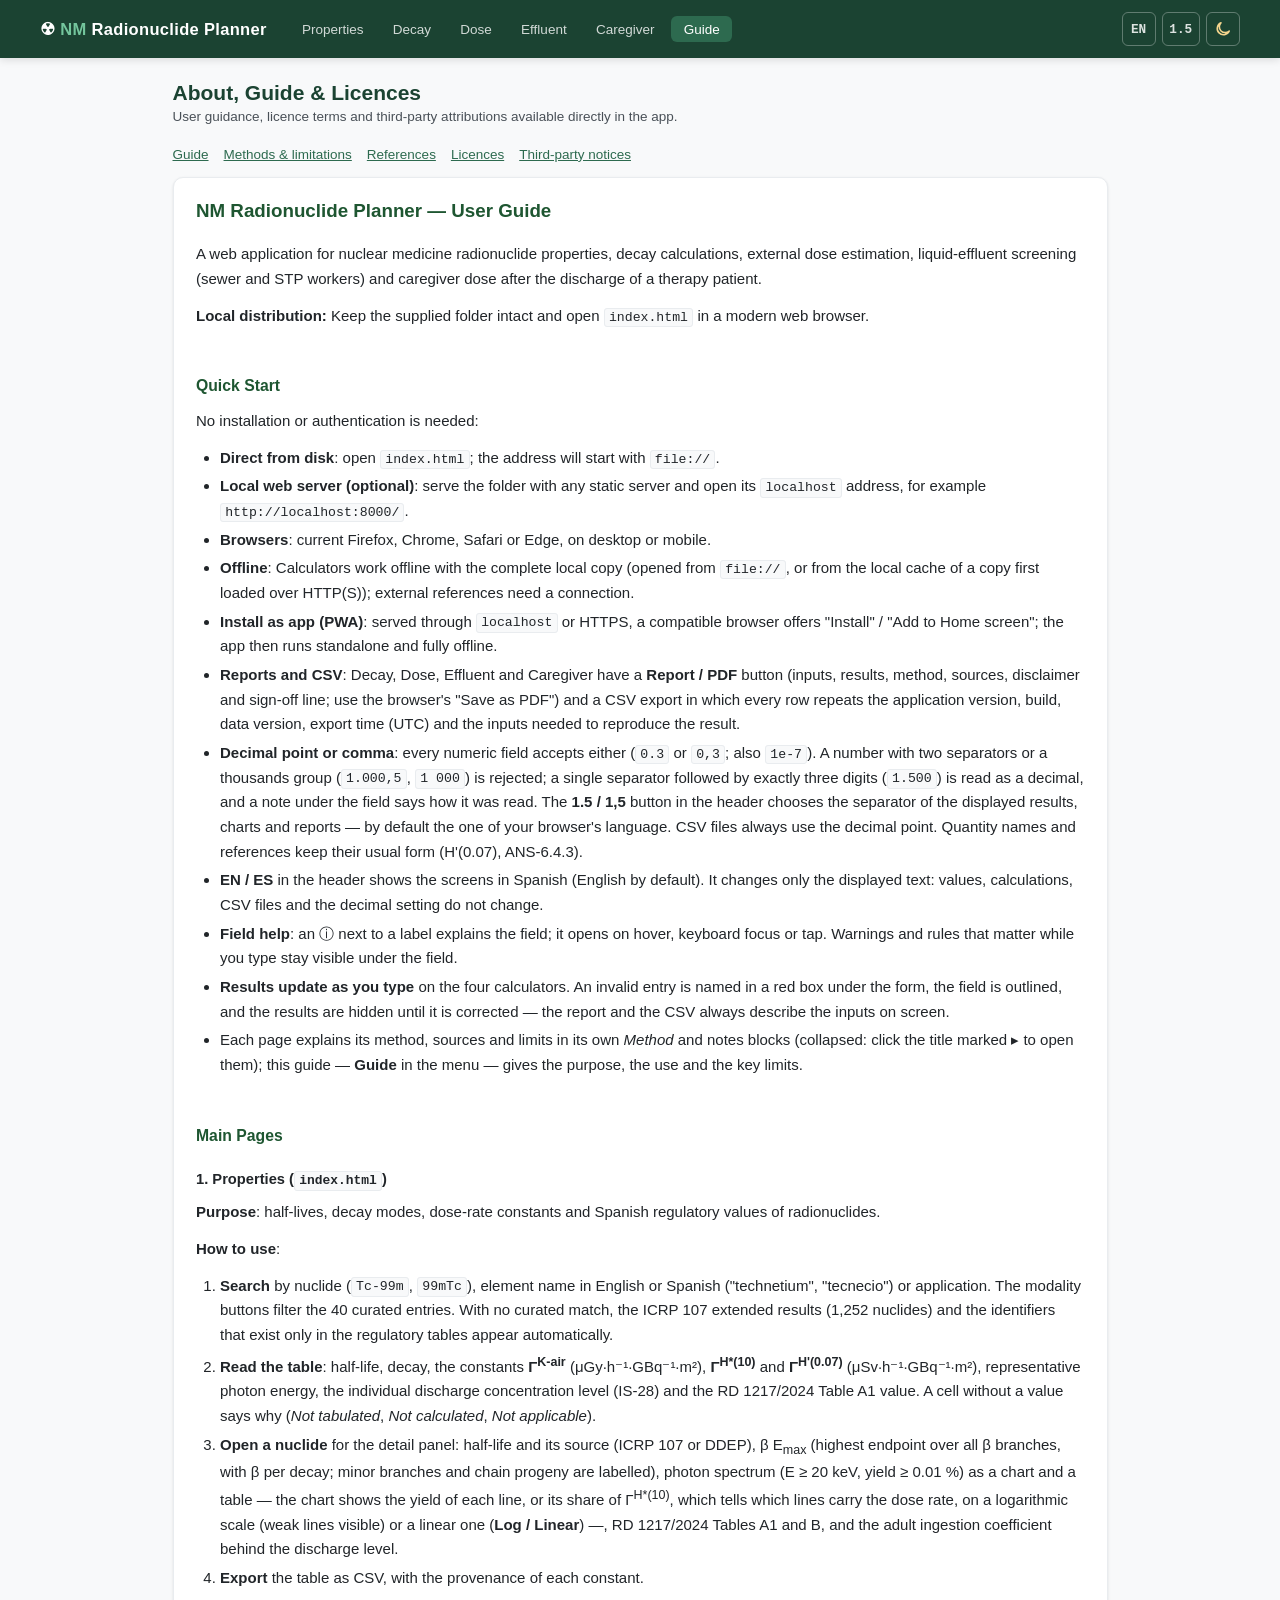
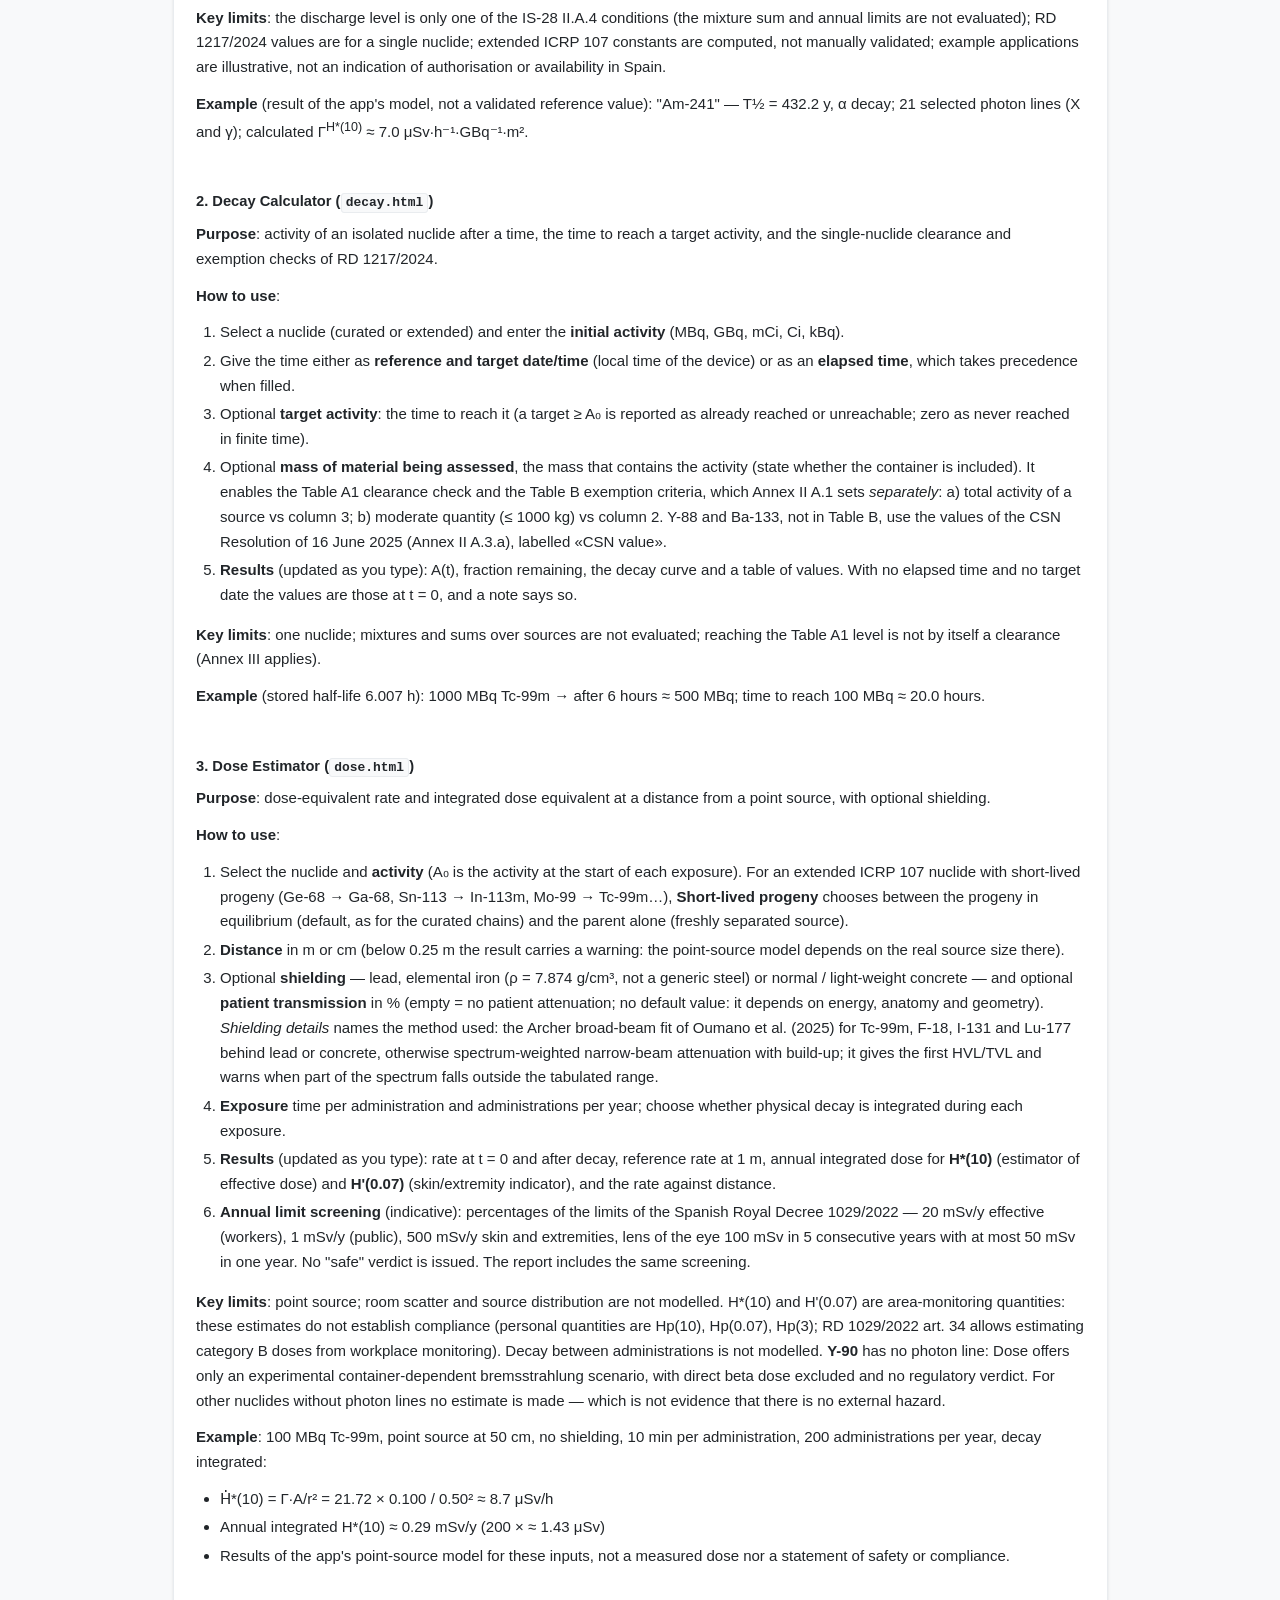
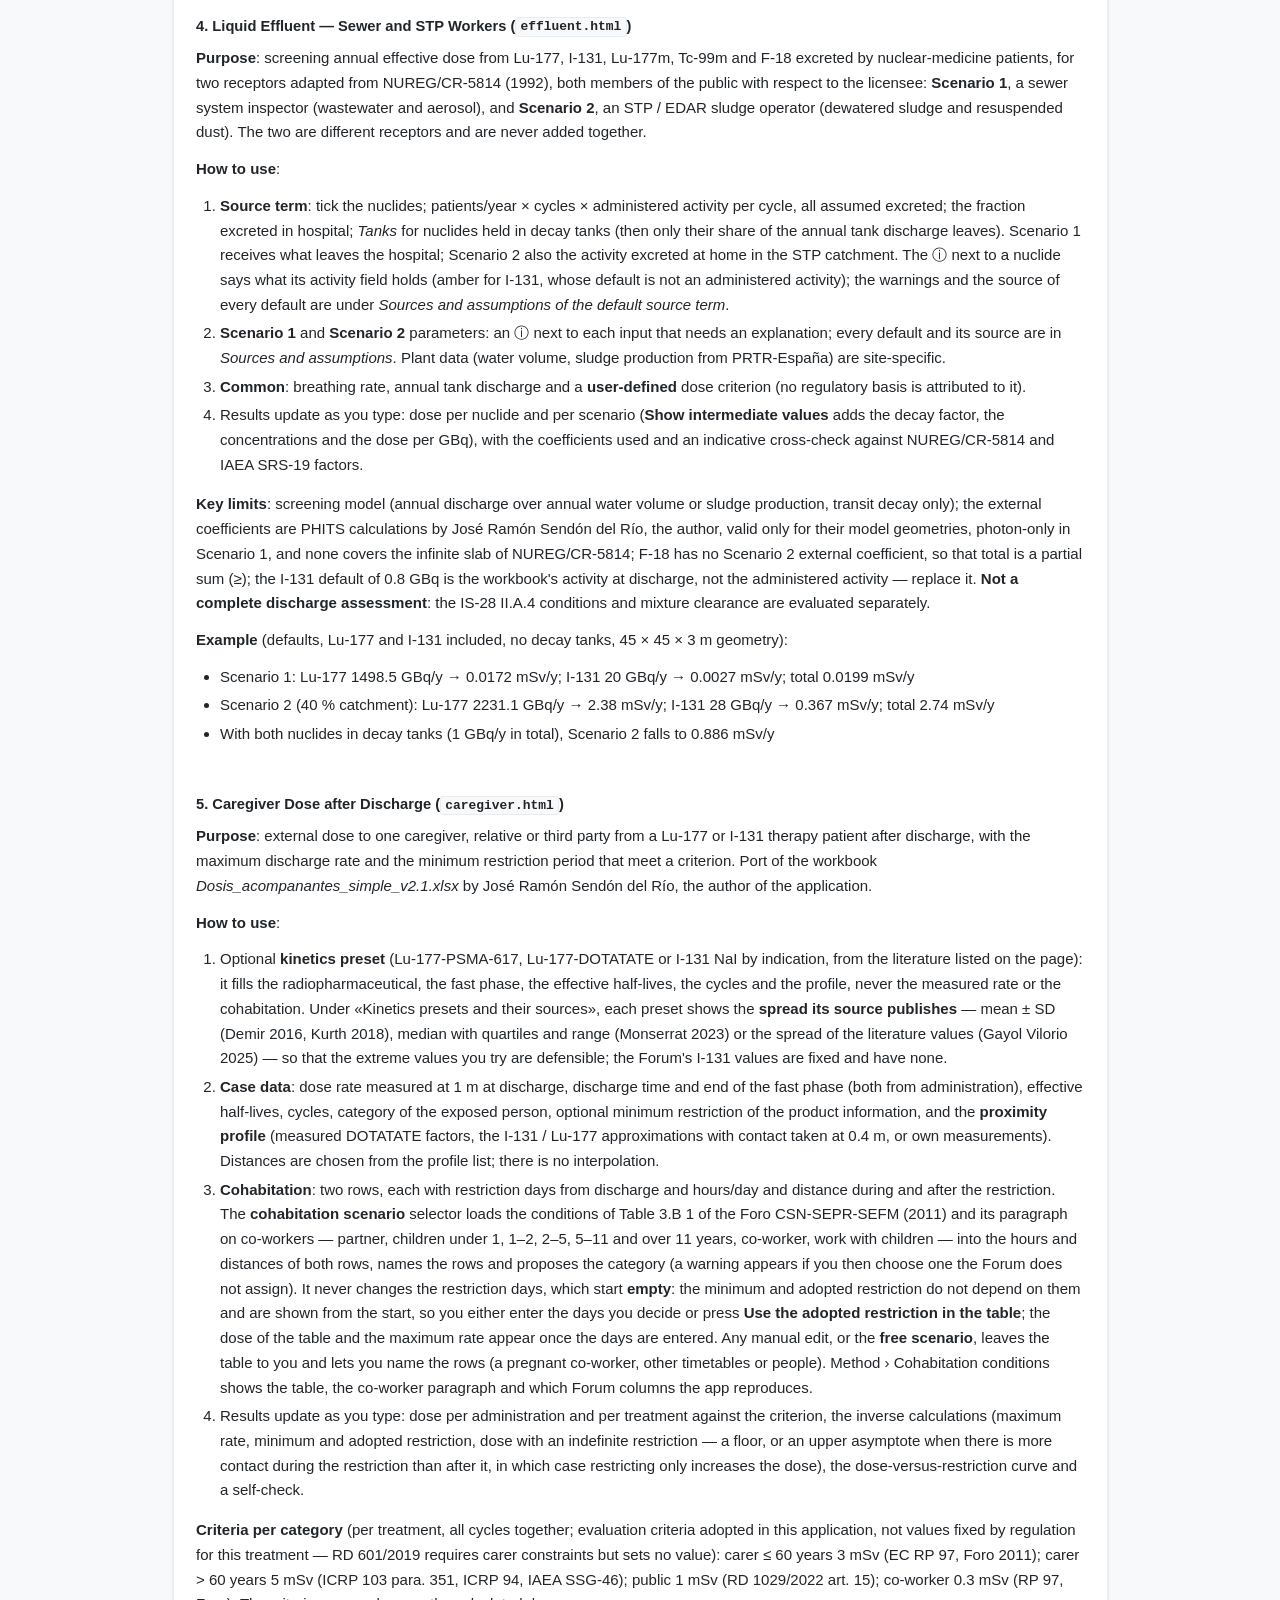
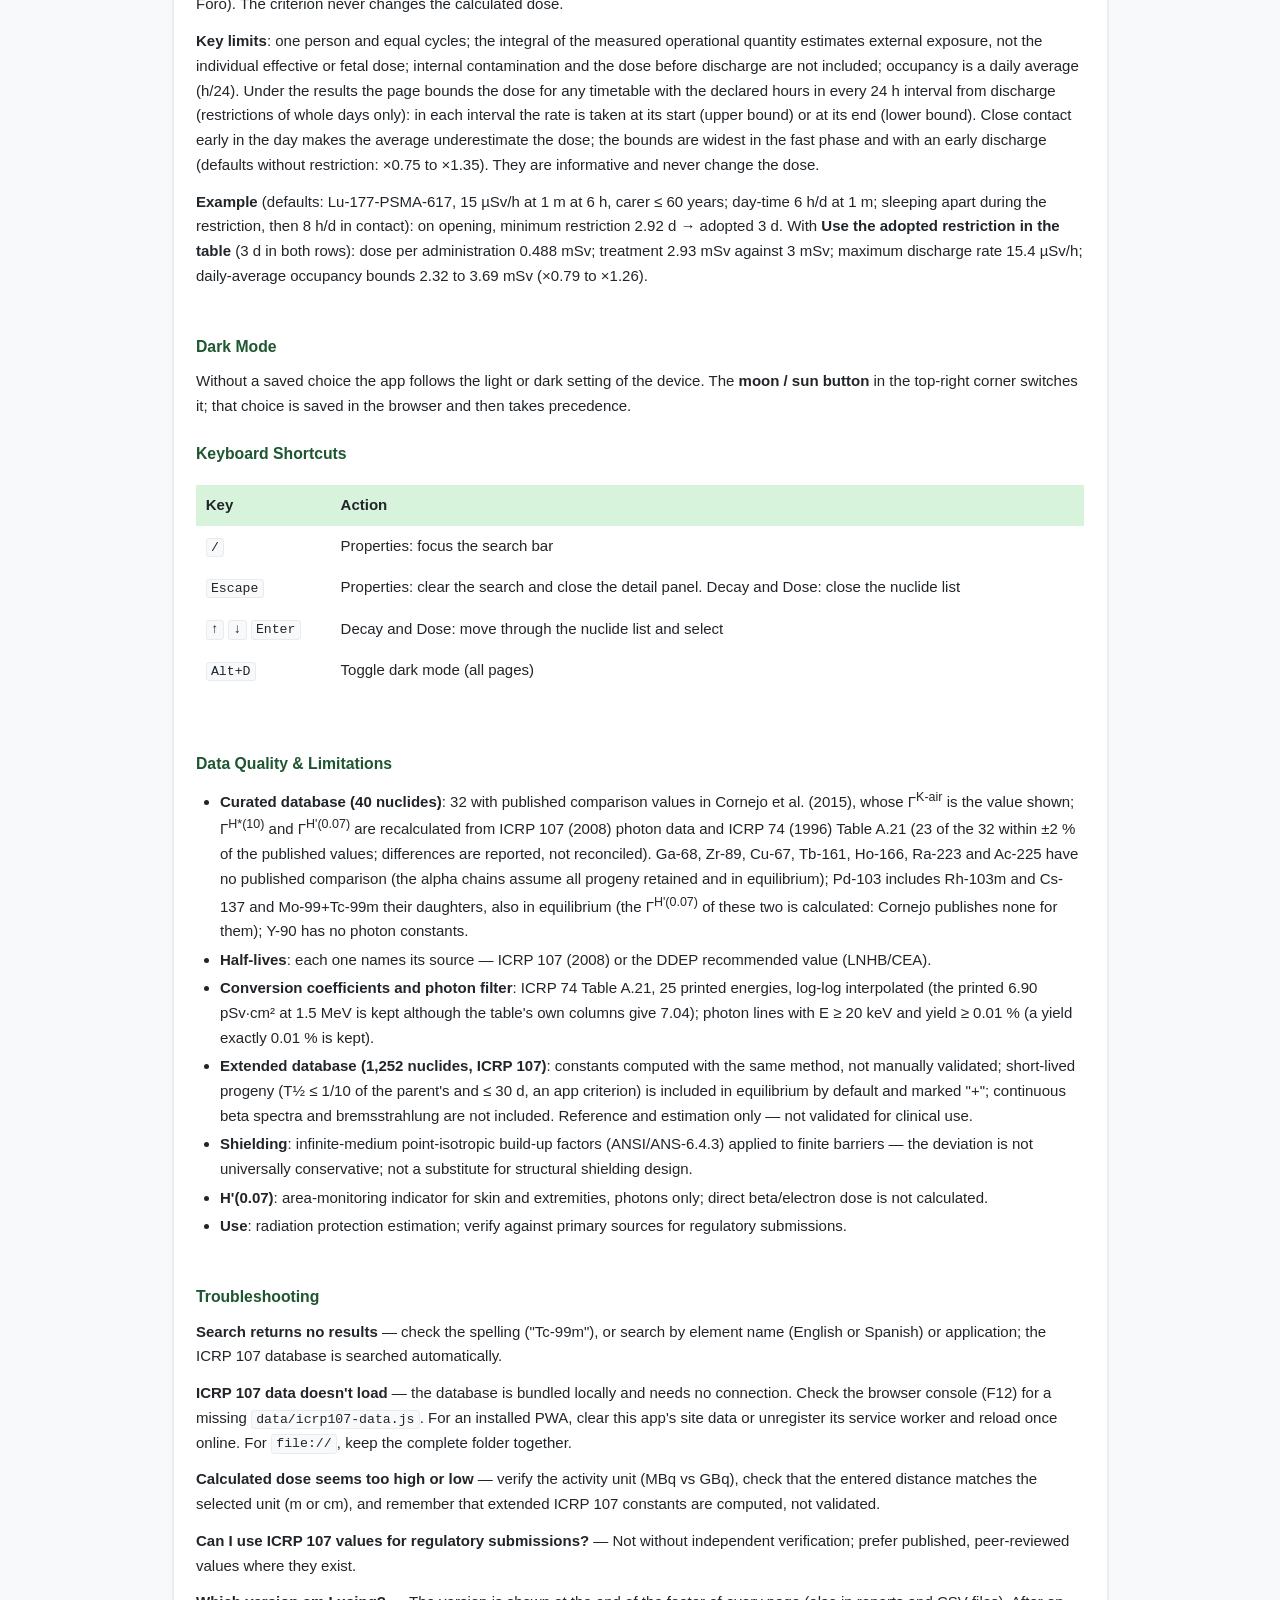
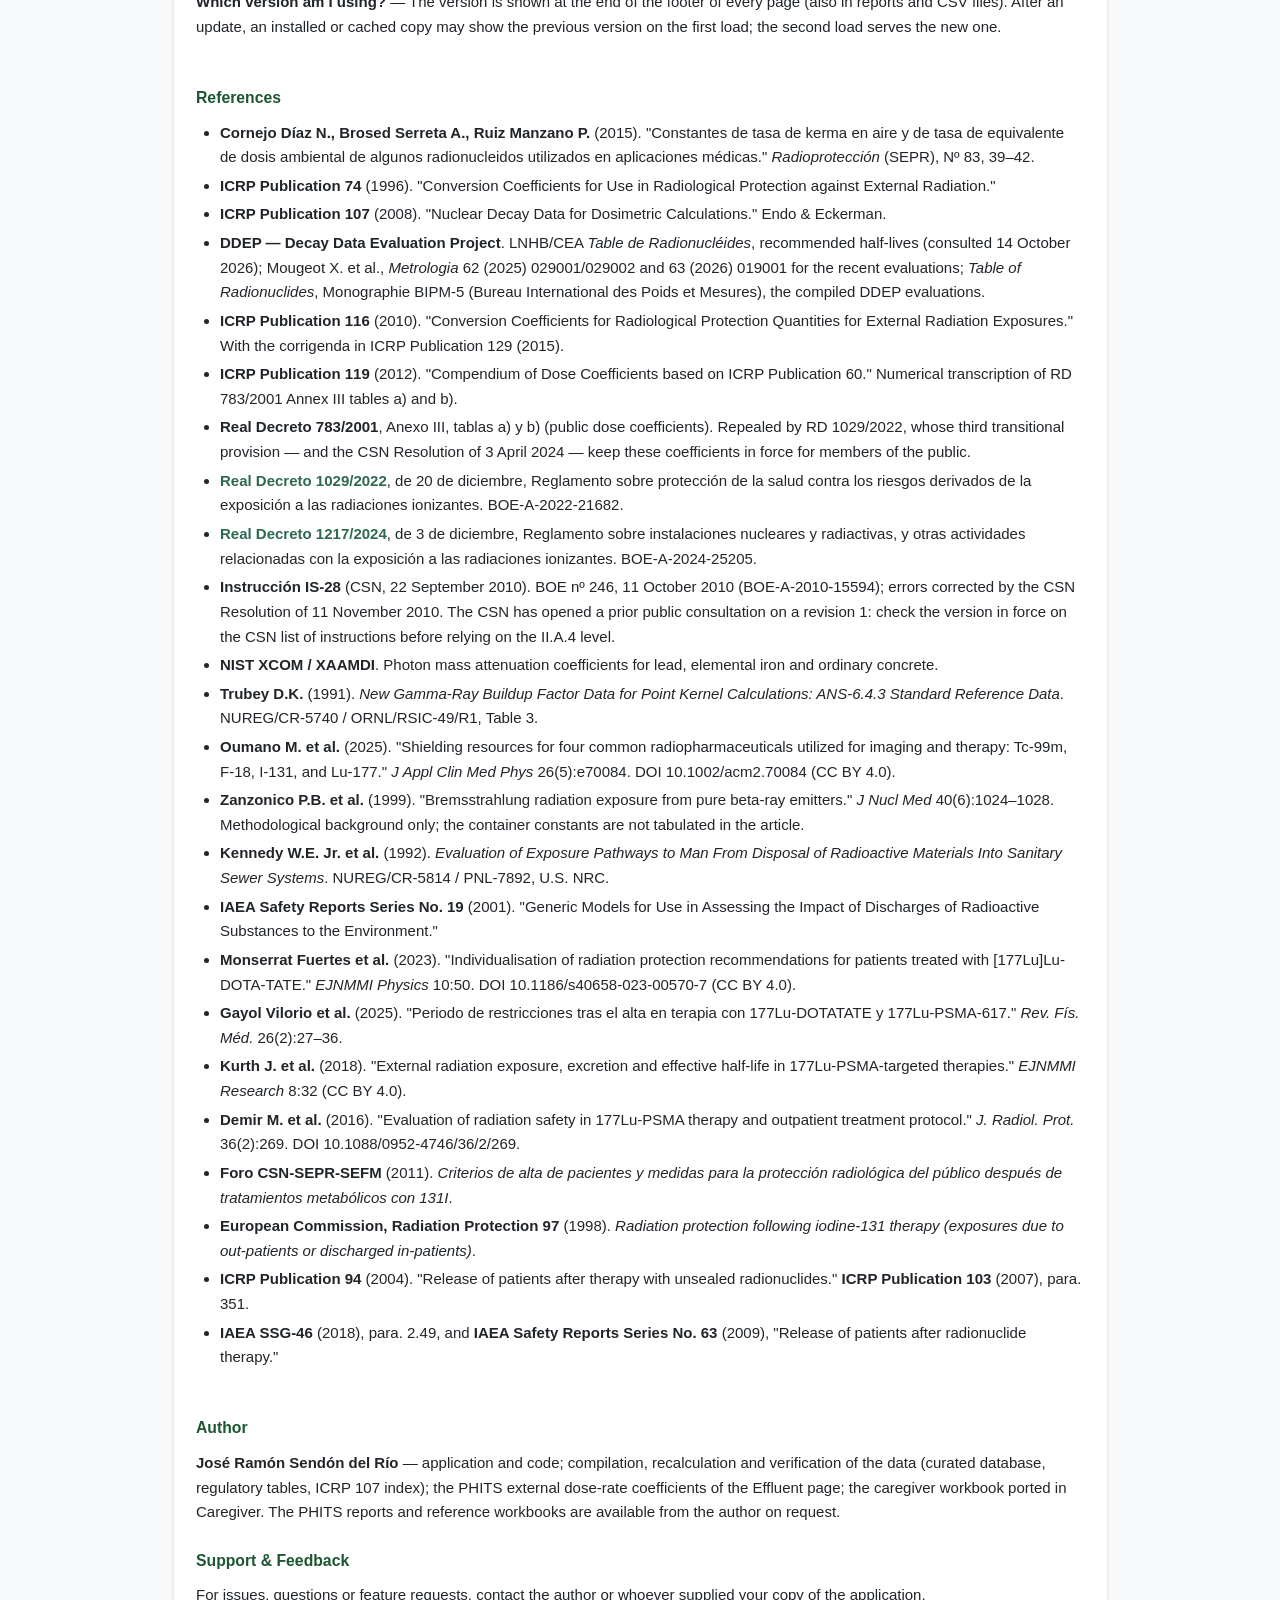
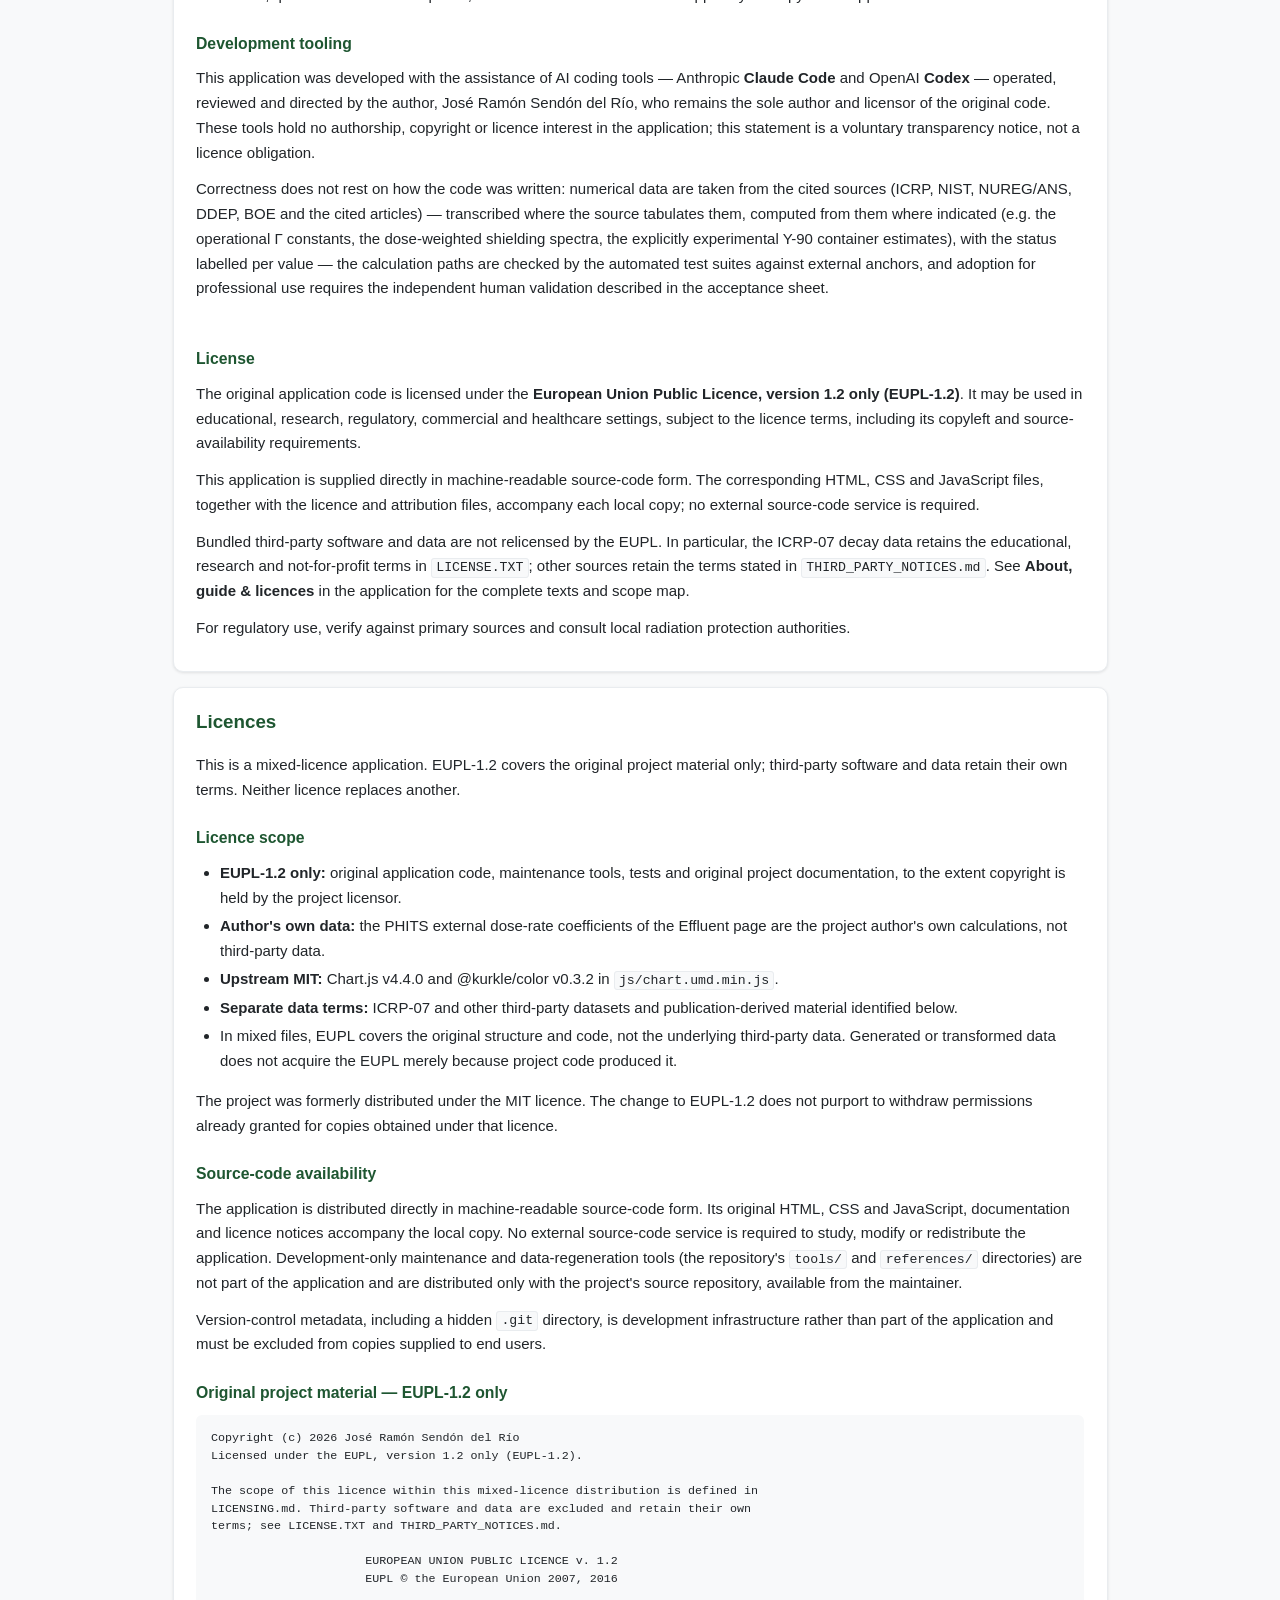
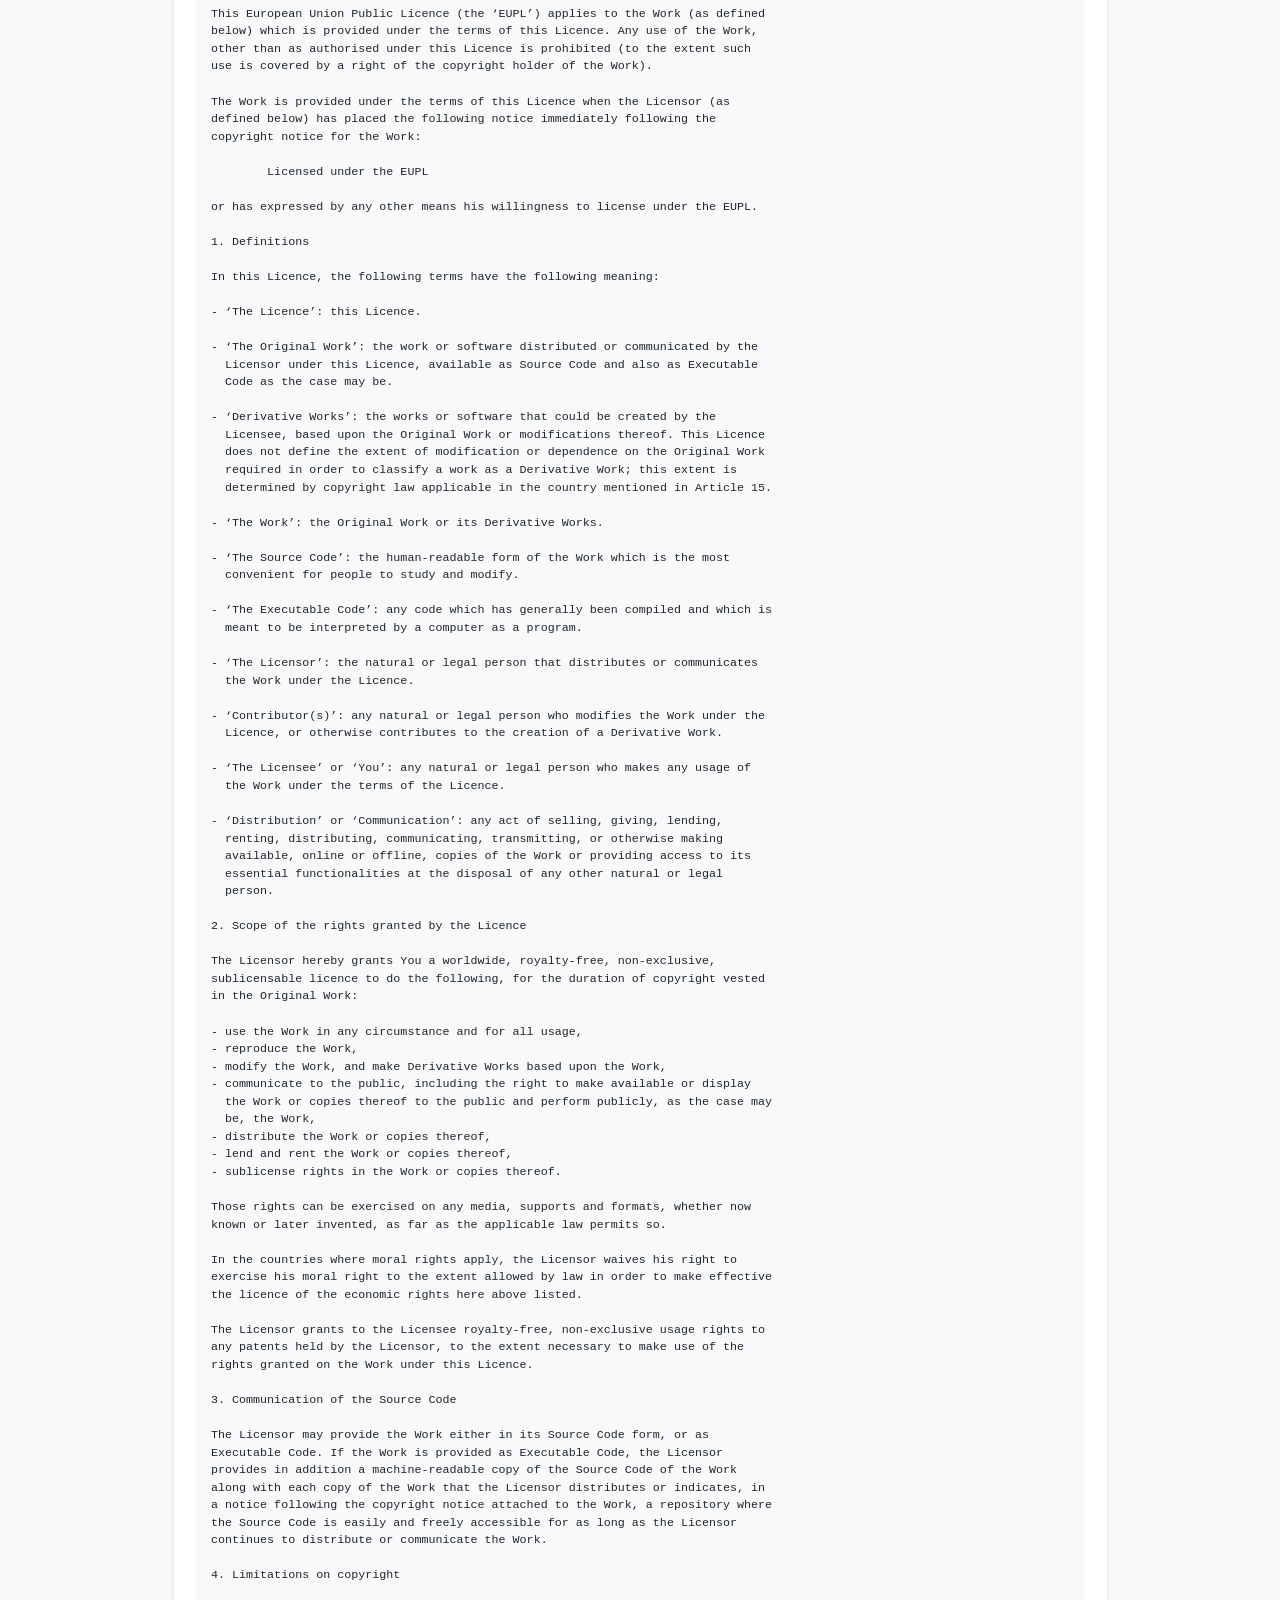
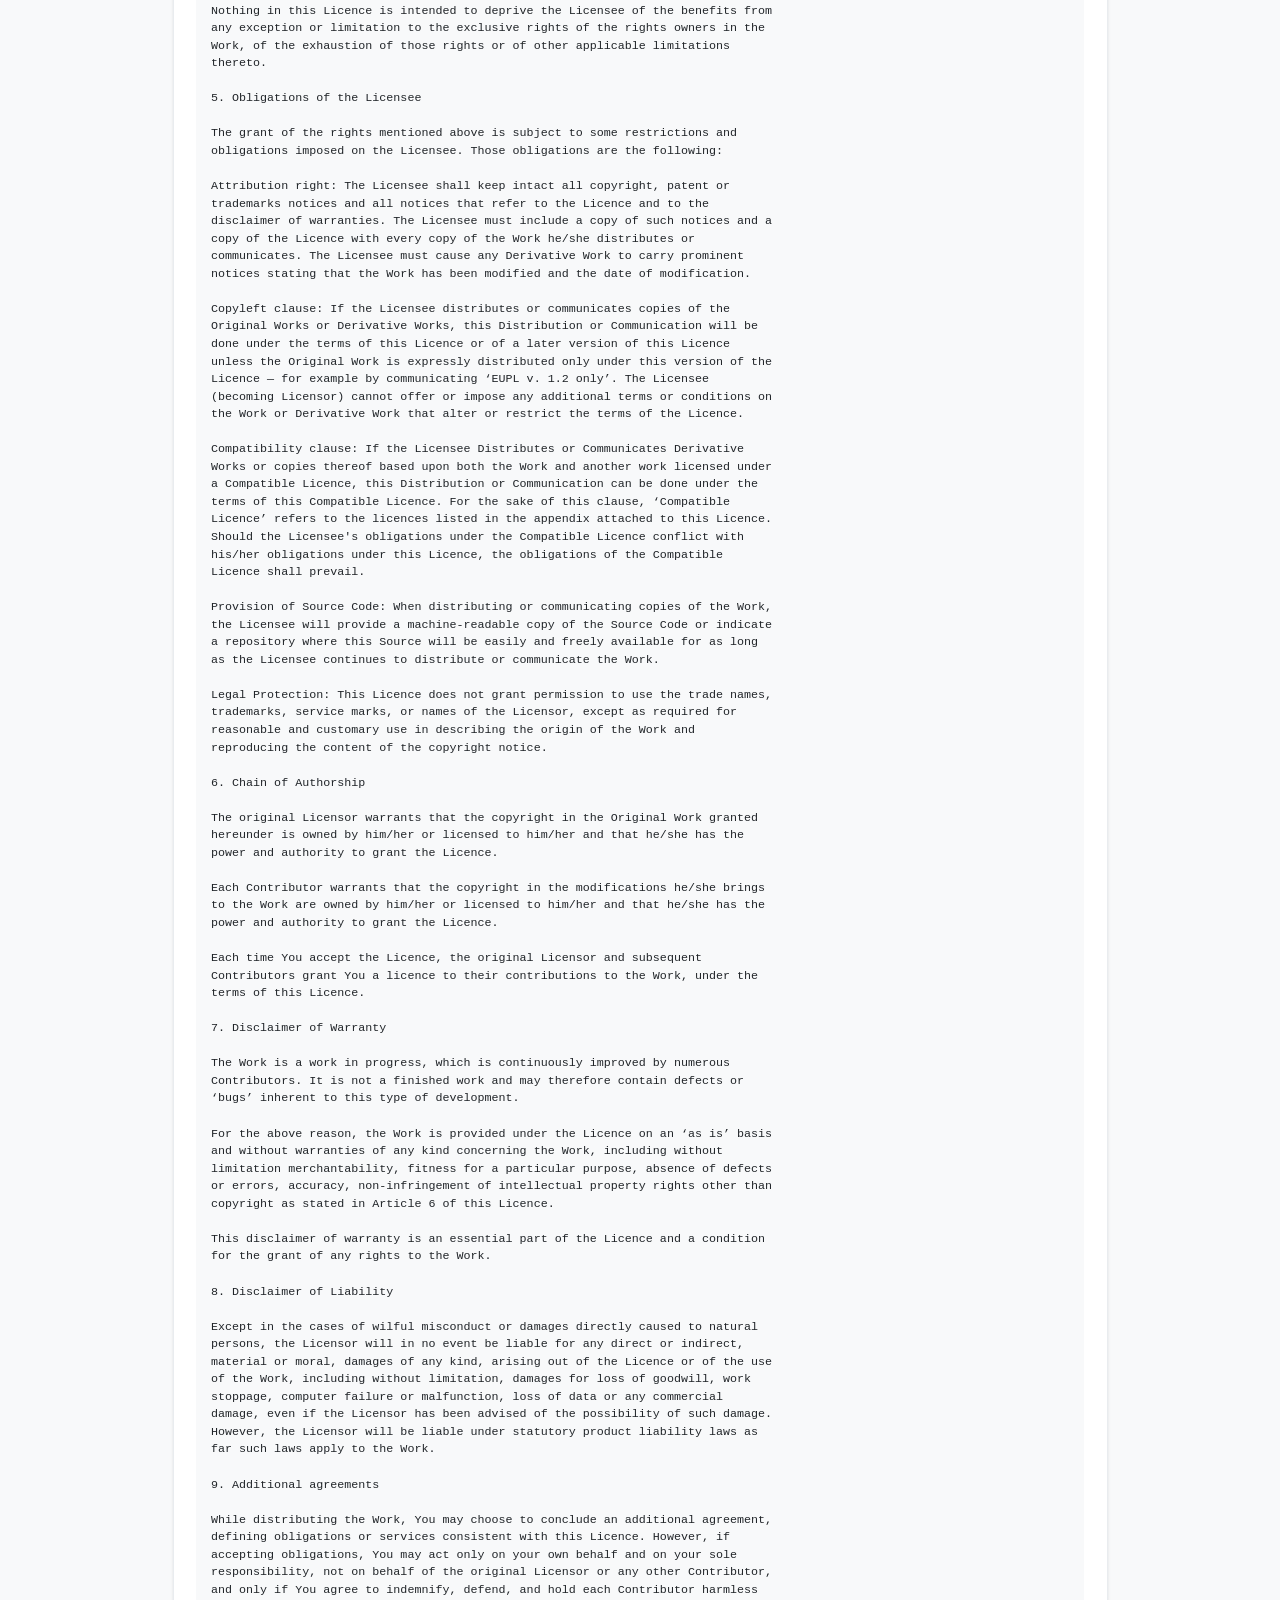
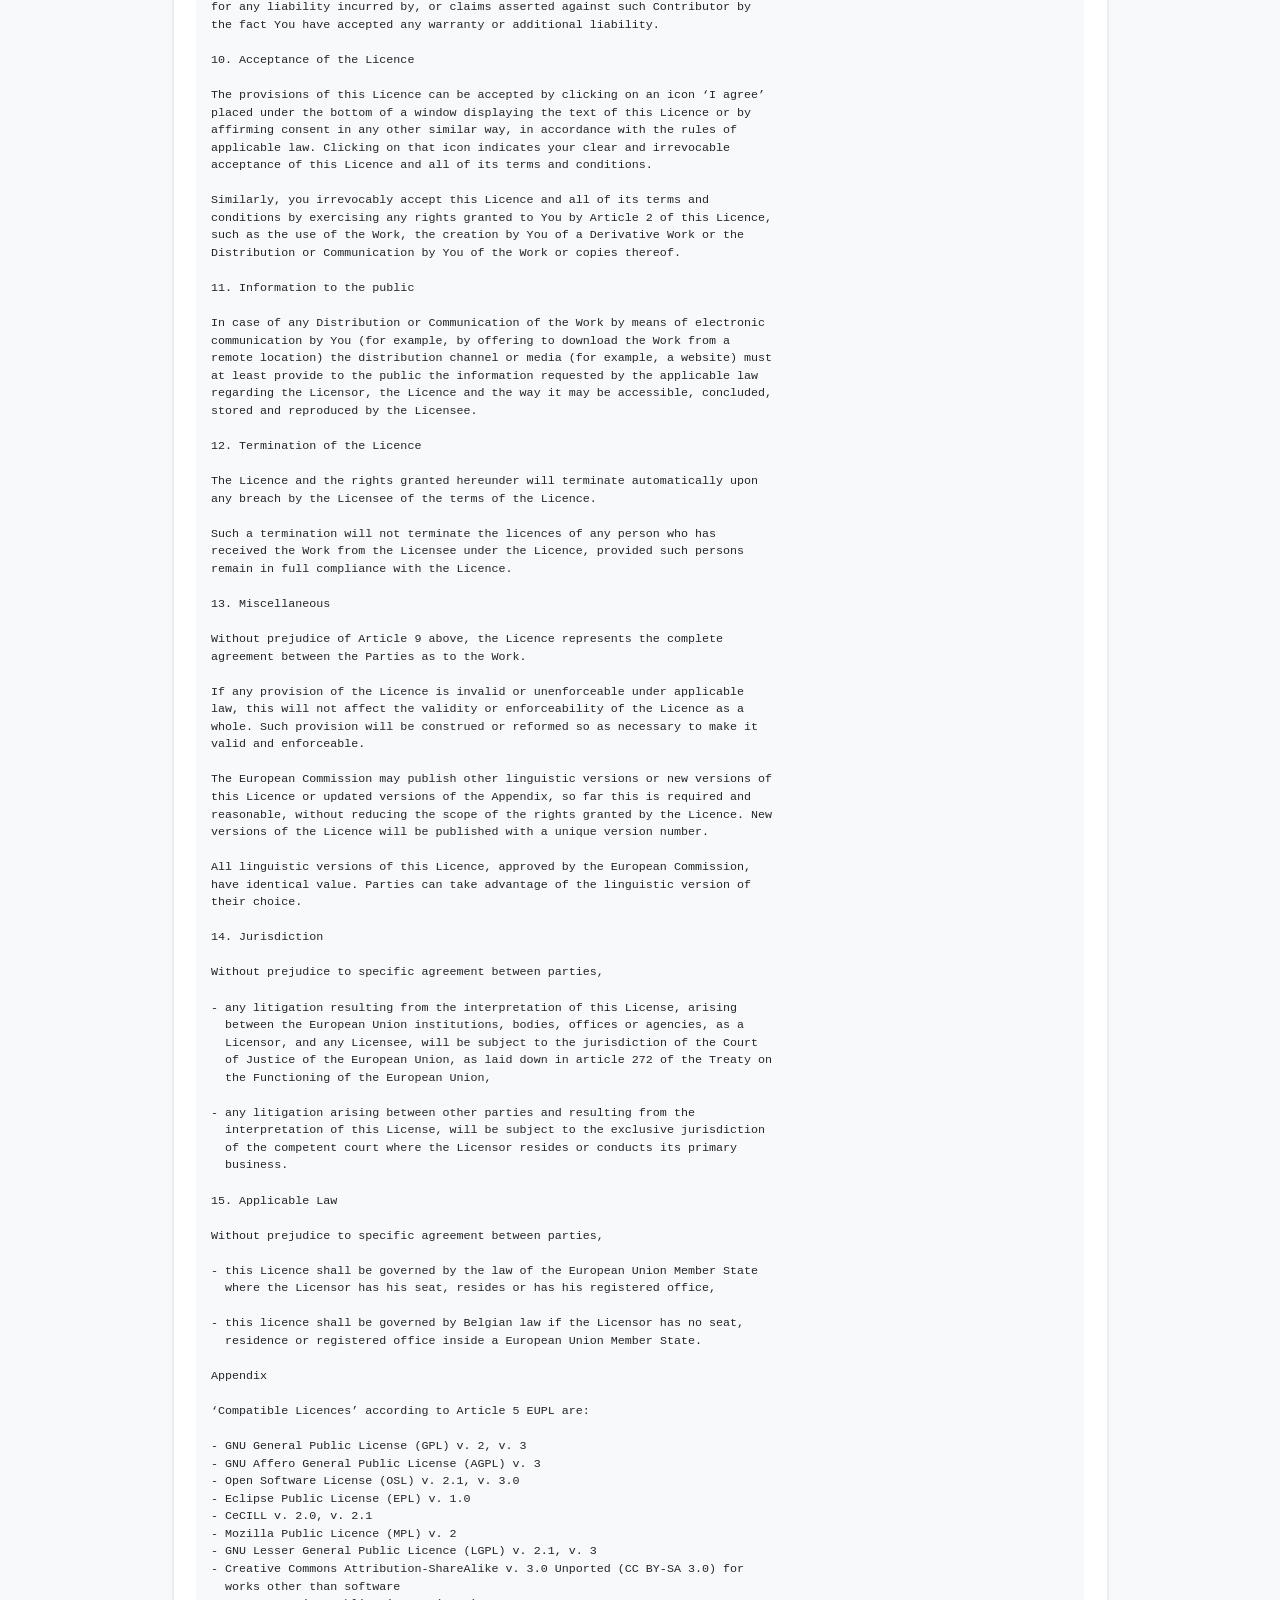
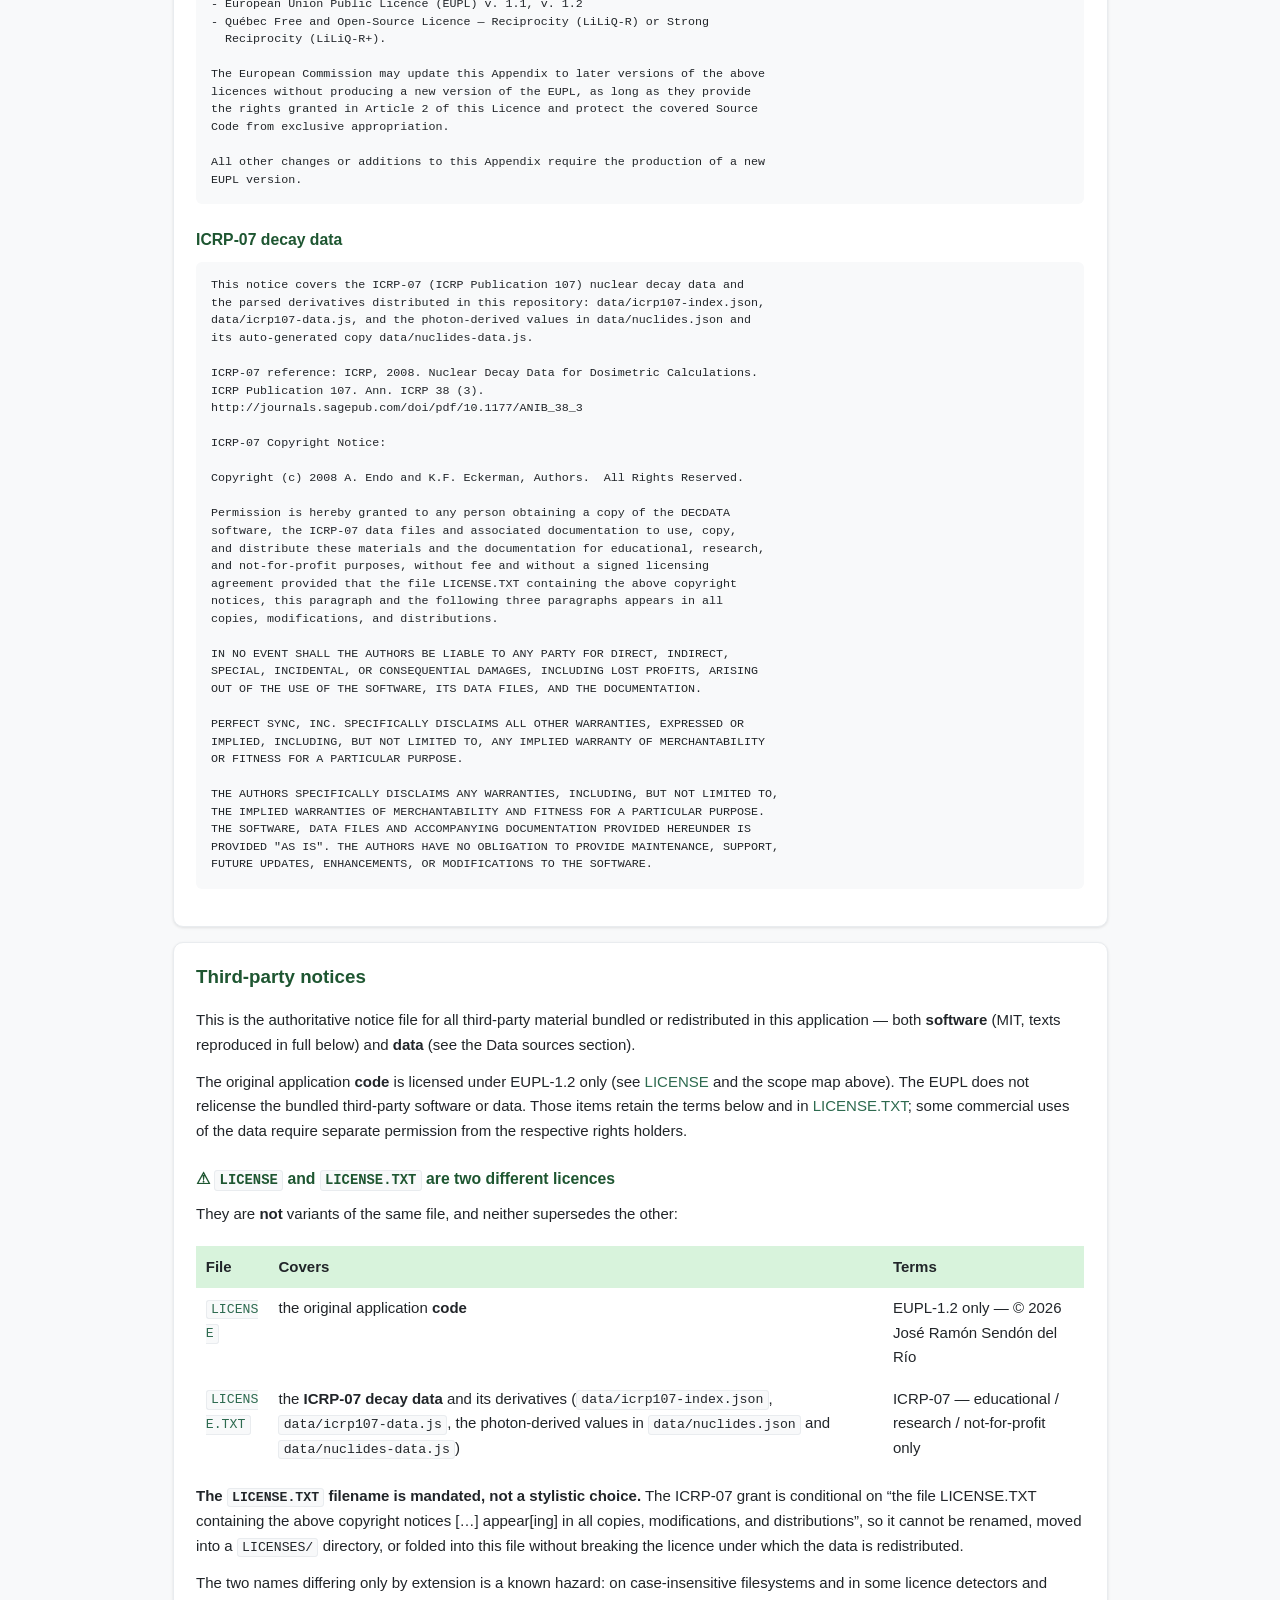
==== commit 45a1f93d: "Version shown in the footer; version policy; v1.21.0 (build v73) Co-Authored-By: Claude Opus 5.5 <no" ====
--- a/about.html
+++ b/about.html
@@ -183,6 +183,7 @@
     <p><strong>ICRP 107 data doesn't load</strong> — the database is bundled locally and needs no connection. Check the browser console (F12) for a missing <code>data/icrp107-data.js</code>. For an installed PWA, clear this app's site data or unregister its service worker and reload once online. For <code>file://</code>, keep the complete folder together.</p>
     <p><strong>Calculated dose seems too high or low</strong> — verify the activity unit (MBq vs GBq), check that the entered distance matches the selected unit (m or cm), and remember that extended ICRP 107 constants are computed, not validated.</p>
     <p><strong>Can I use ICRP 107 values for regulatory submissions?</strong> — Not without independent verification; prefer published, peer-reviewed values where they exist.</p>
+    <p><strong>Which version am I using?</strong> — The version is shown at the end of the footer of every page (also in reports and CSV files). After an update, an installed or cached copy may show the previous version on the first load; the second load serves the new one.</p>
 
     <hr>
     <h3 id="guide-references">References</h3>
@@ -408,6 +409,7 @@
     <p><strong>No cargan los datos de ICRP 107</strong>: la base de datos va incluida en la copia local y no necesita conexión. Busque en la consola del navegador (F12) si falta <code>data/icrp107-data.js</code>. En una PWA instalada, borre los datos del sitio de esta aplicación o anule el registro de su <em>service worker</em> y recargue una vez con conexión. Con <code>file://</code>, mantenga la carpeta completa.</p>
     <p><strong>La dosis calculada parece demasiado alta o baja</strong>: compruebe la unidad de actividad (MBq o GBq), que la distancia introducida corresponde a la unidad elegida (m o cm), y recuerde que las constantes ampliadas de ICRP 107 están calculadas, no validadas.</p>
     <p><strong>¿Puedo usar los valores de ICRP 107 en documentación reglamentaria?</strong> No sin una verificación independiente; use valores publicados y revisados por pares cuando existan.</p>
+    <p><strong>¿Qué versión estoy usando?</strong> La versión figura al final del pie de cada página (y también en los informes y en los CSV). Tras una actualización, una copia instalada o en caché puede mostrar la versión anterior en la primera carga; la segunda carga ya sirve la nueva.</p>
 
     <hr>
     <h3 id="guia-referencias">Referencias</h3>
@@ -940,7 +942,7 @@
   NM Radionuclide Planner &mdash; For radiation protection estimation purposes.
   Verify against primary sources for regulatory submissions.
   <br>Application, code and data compilation: &copy; 2026 José Ramón Sendón del Río &middot; EUPL-1.2 &middot; Third-party data: separate terms &mdash;
-  About, guide &amp; licences
+  About, guide &amp; licences <span class="app-version" translate="no"></span>
 </footer>
 
 <script src="js/i18n-es.js"></script>
@@ -949,6 +951,7 @@
 <script src="js/utils.js"></script>
 <script>
 UI.initDarkMode();
+UI.initVersion();
 UI.initDecimal();
 UI.initLanguage();
 UI.initPrint();
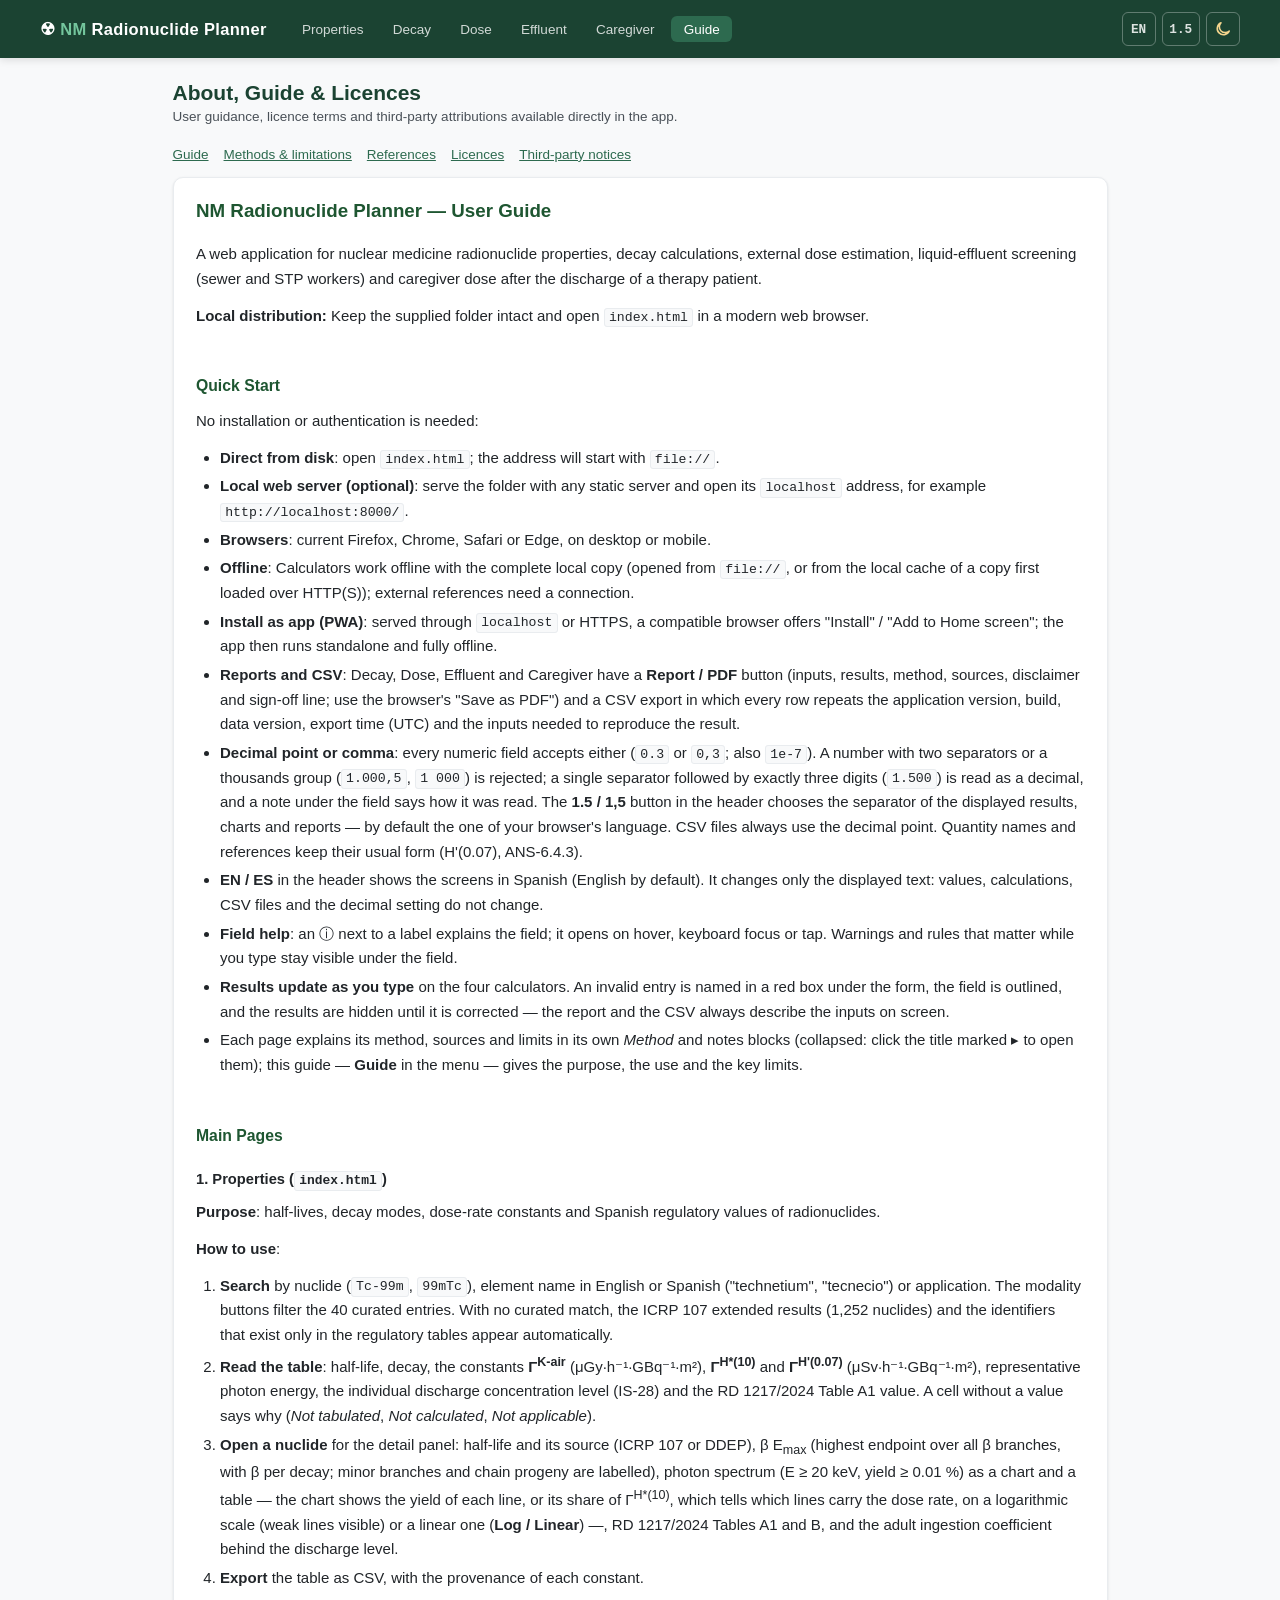
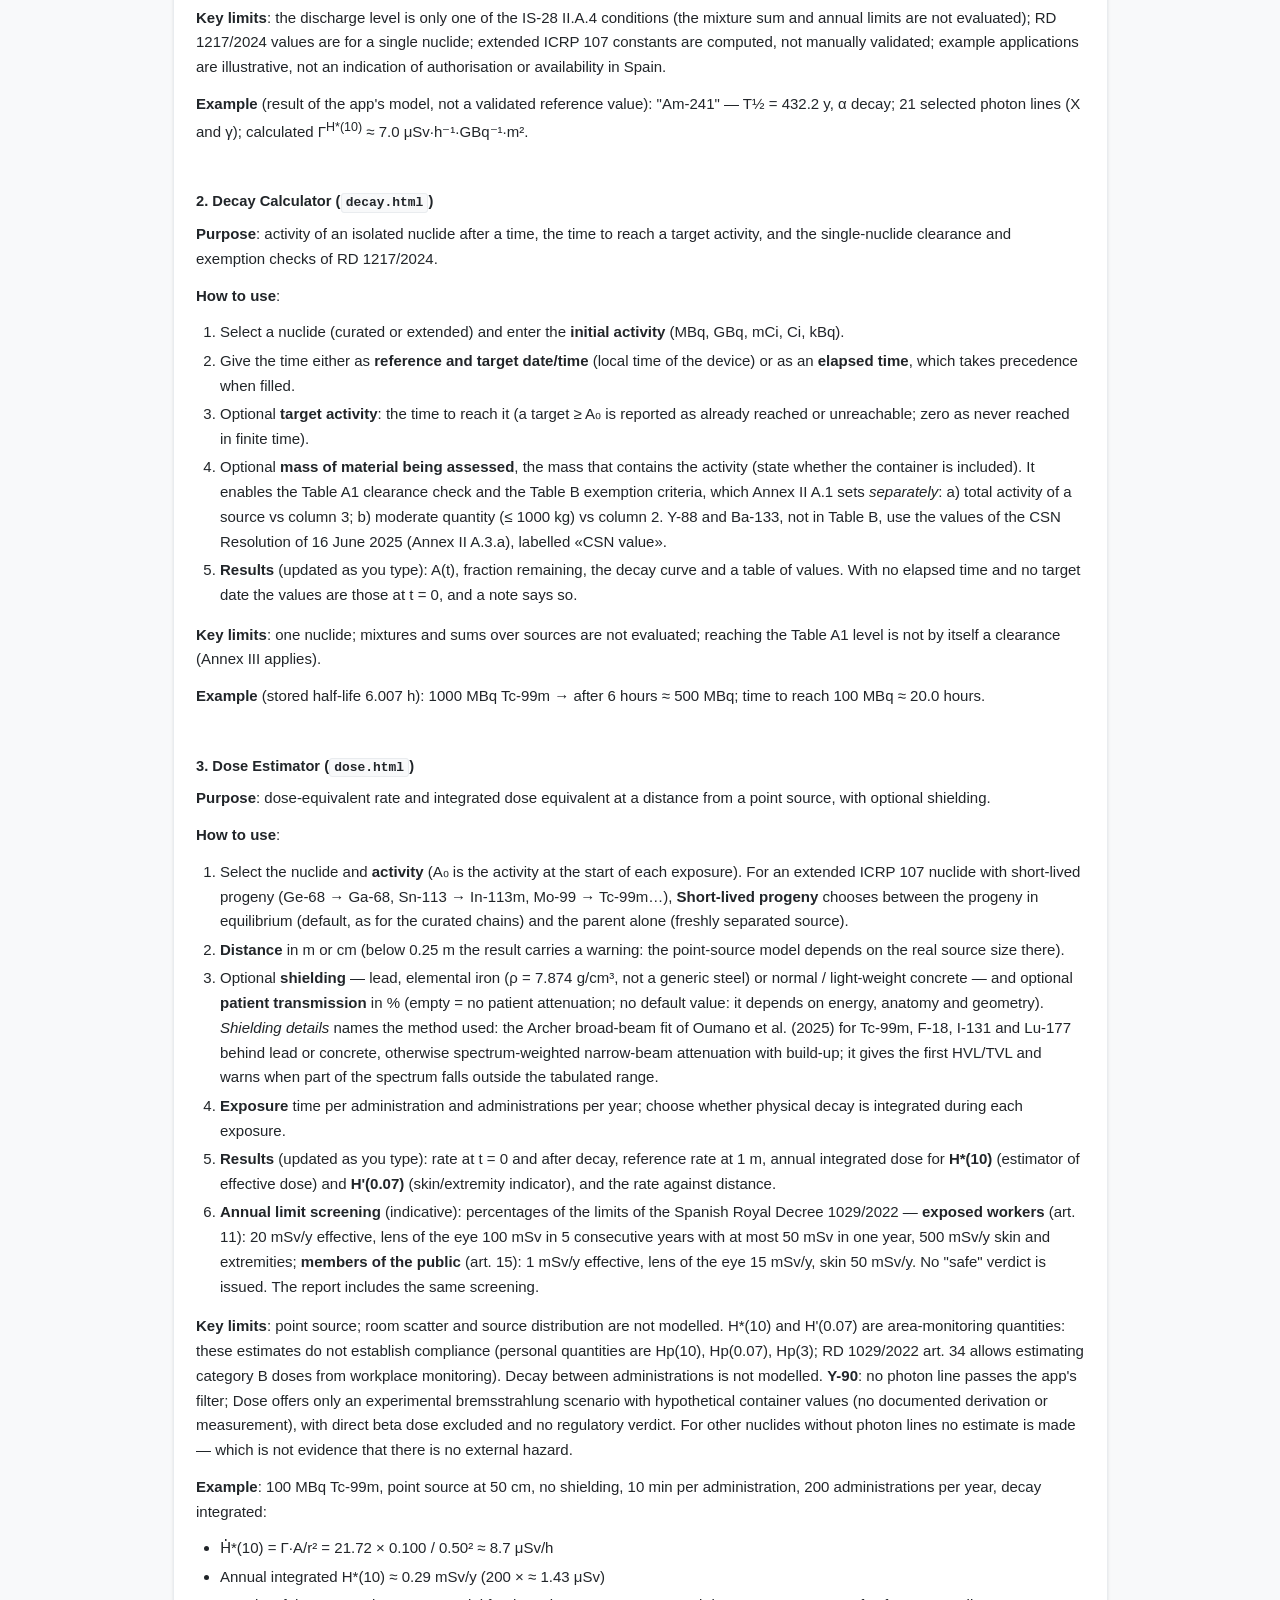
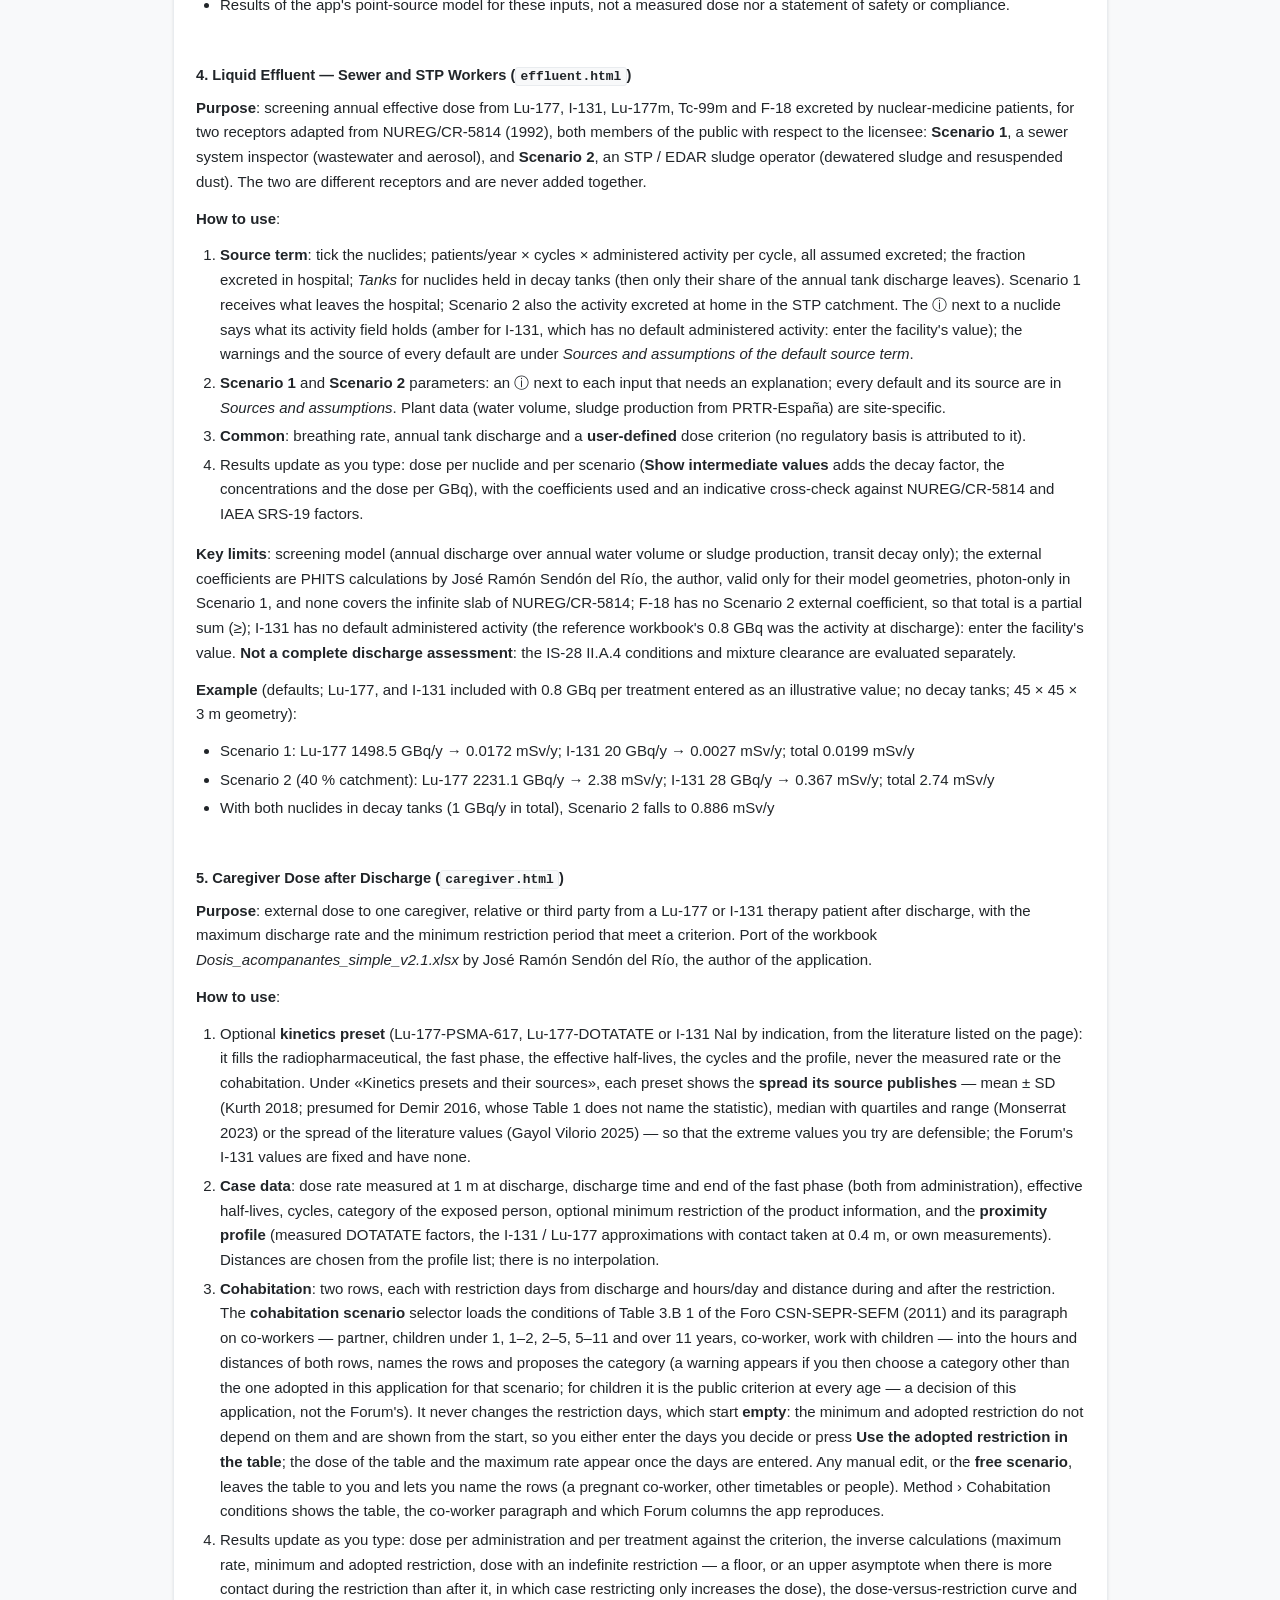
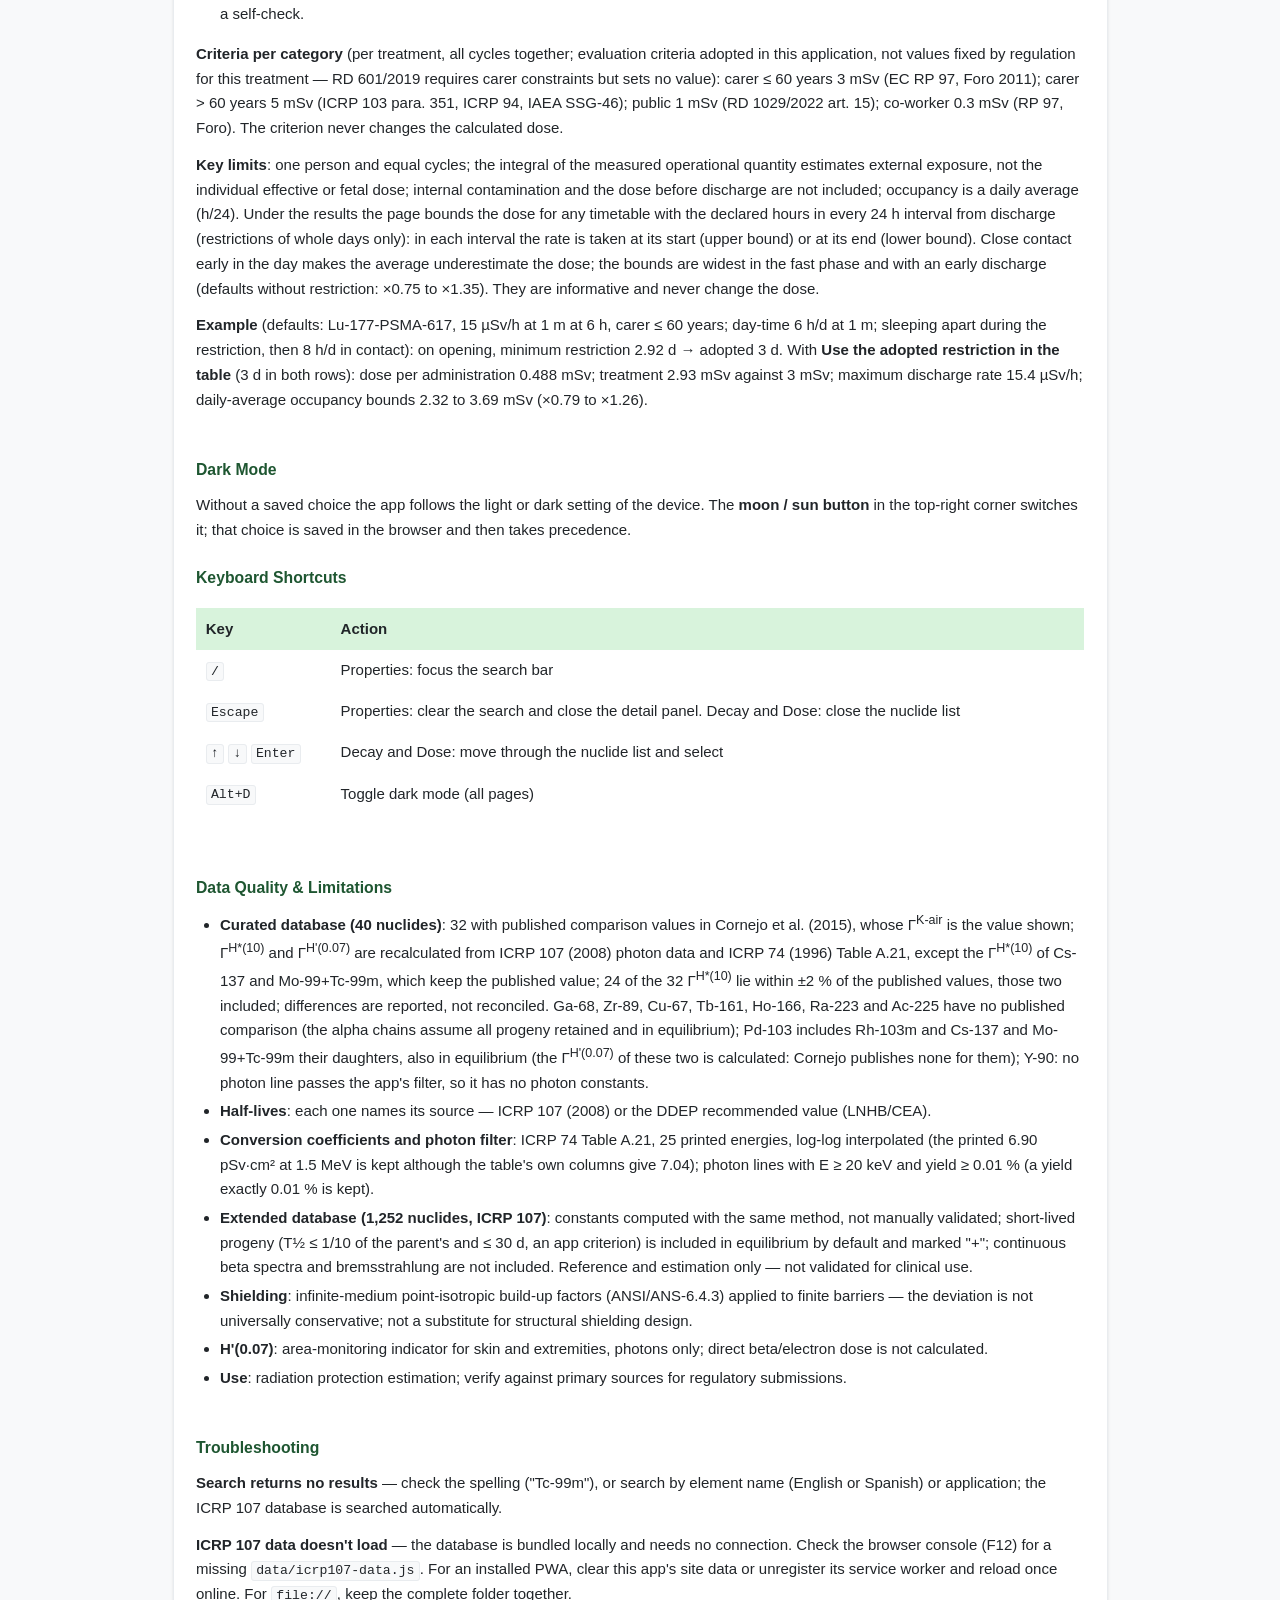
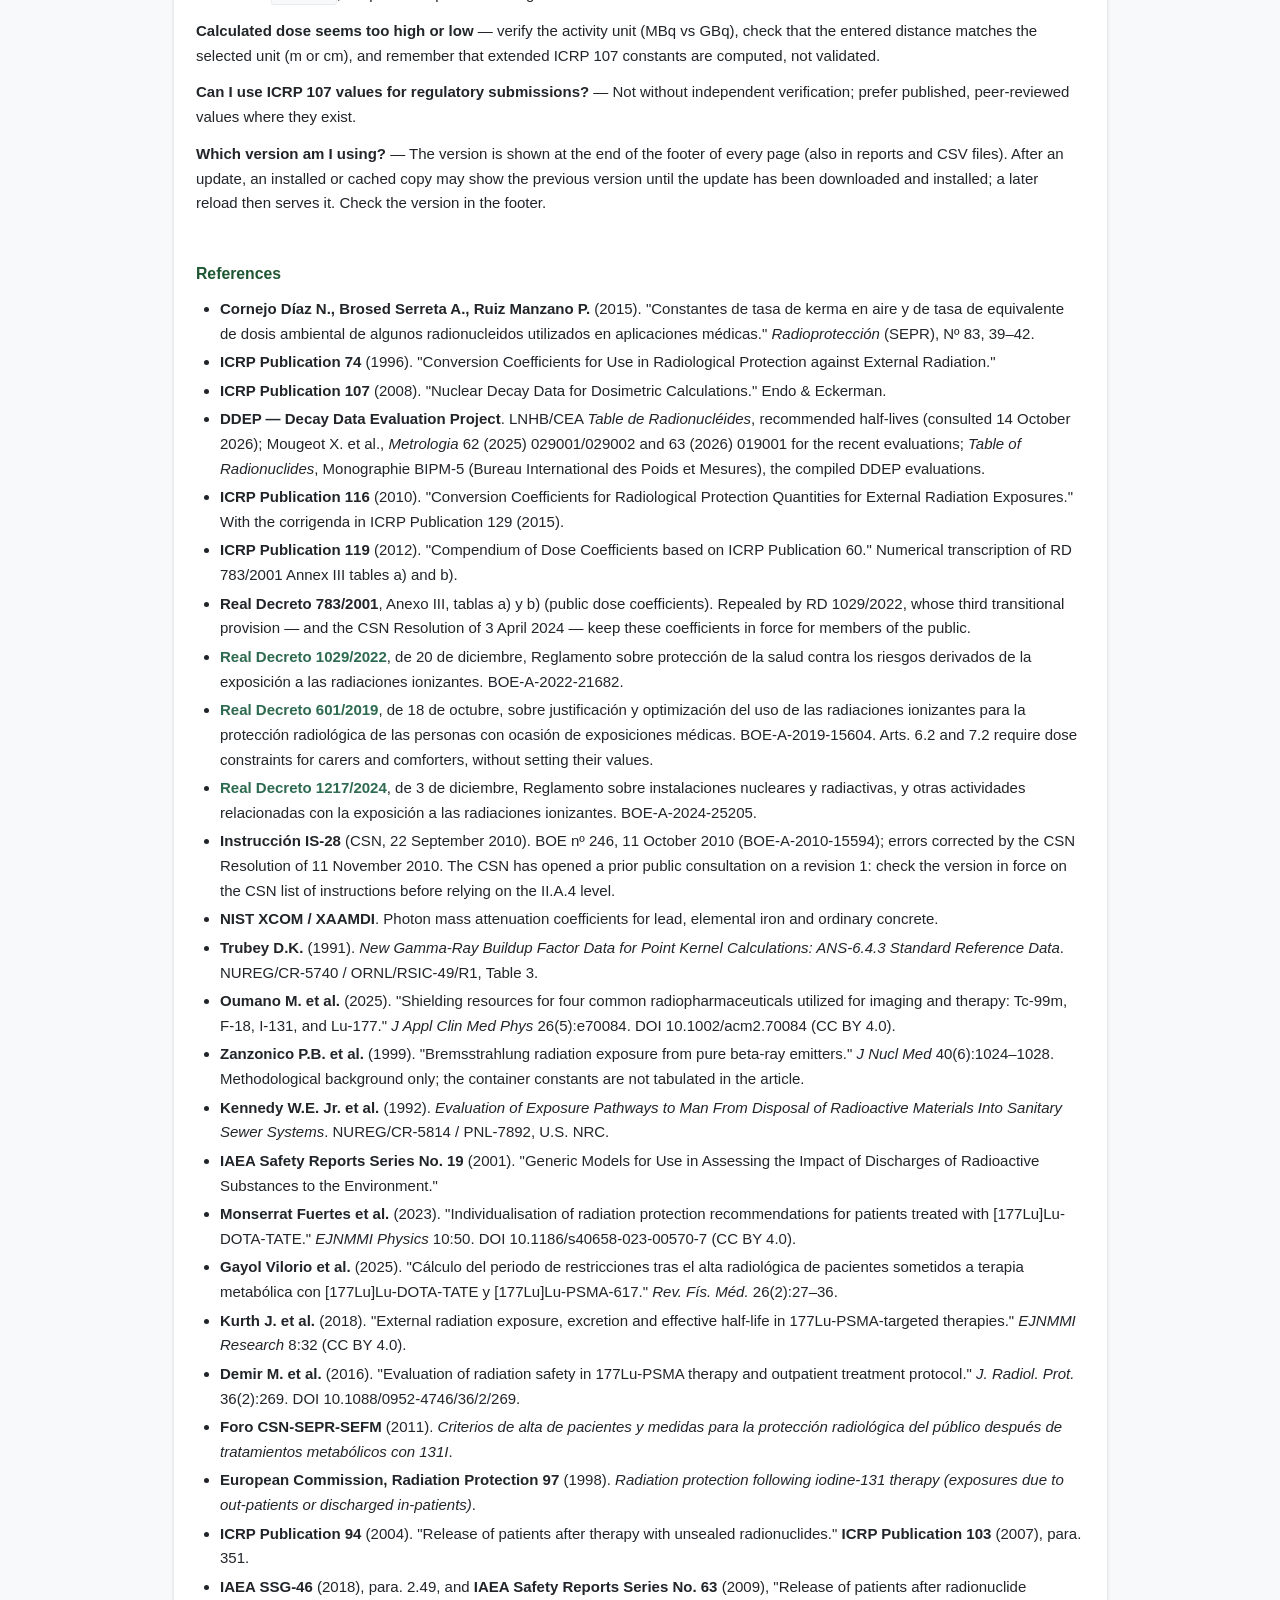
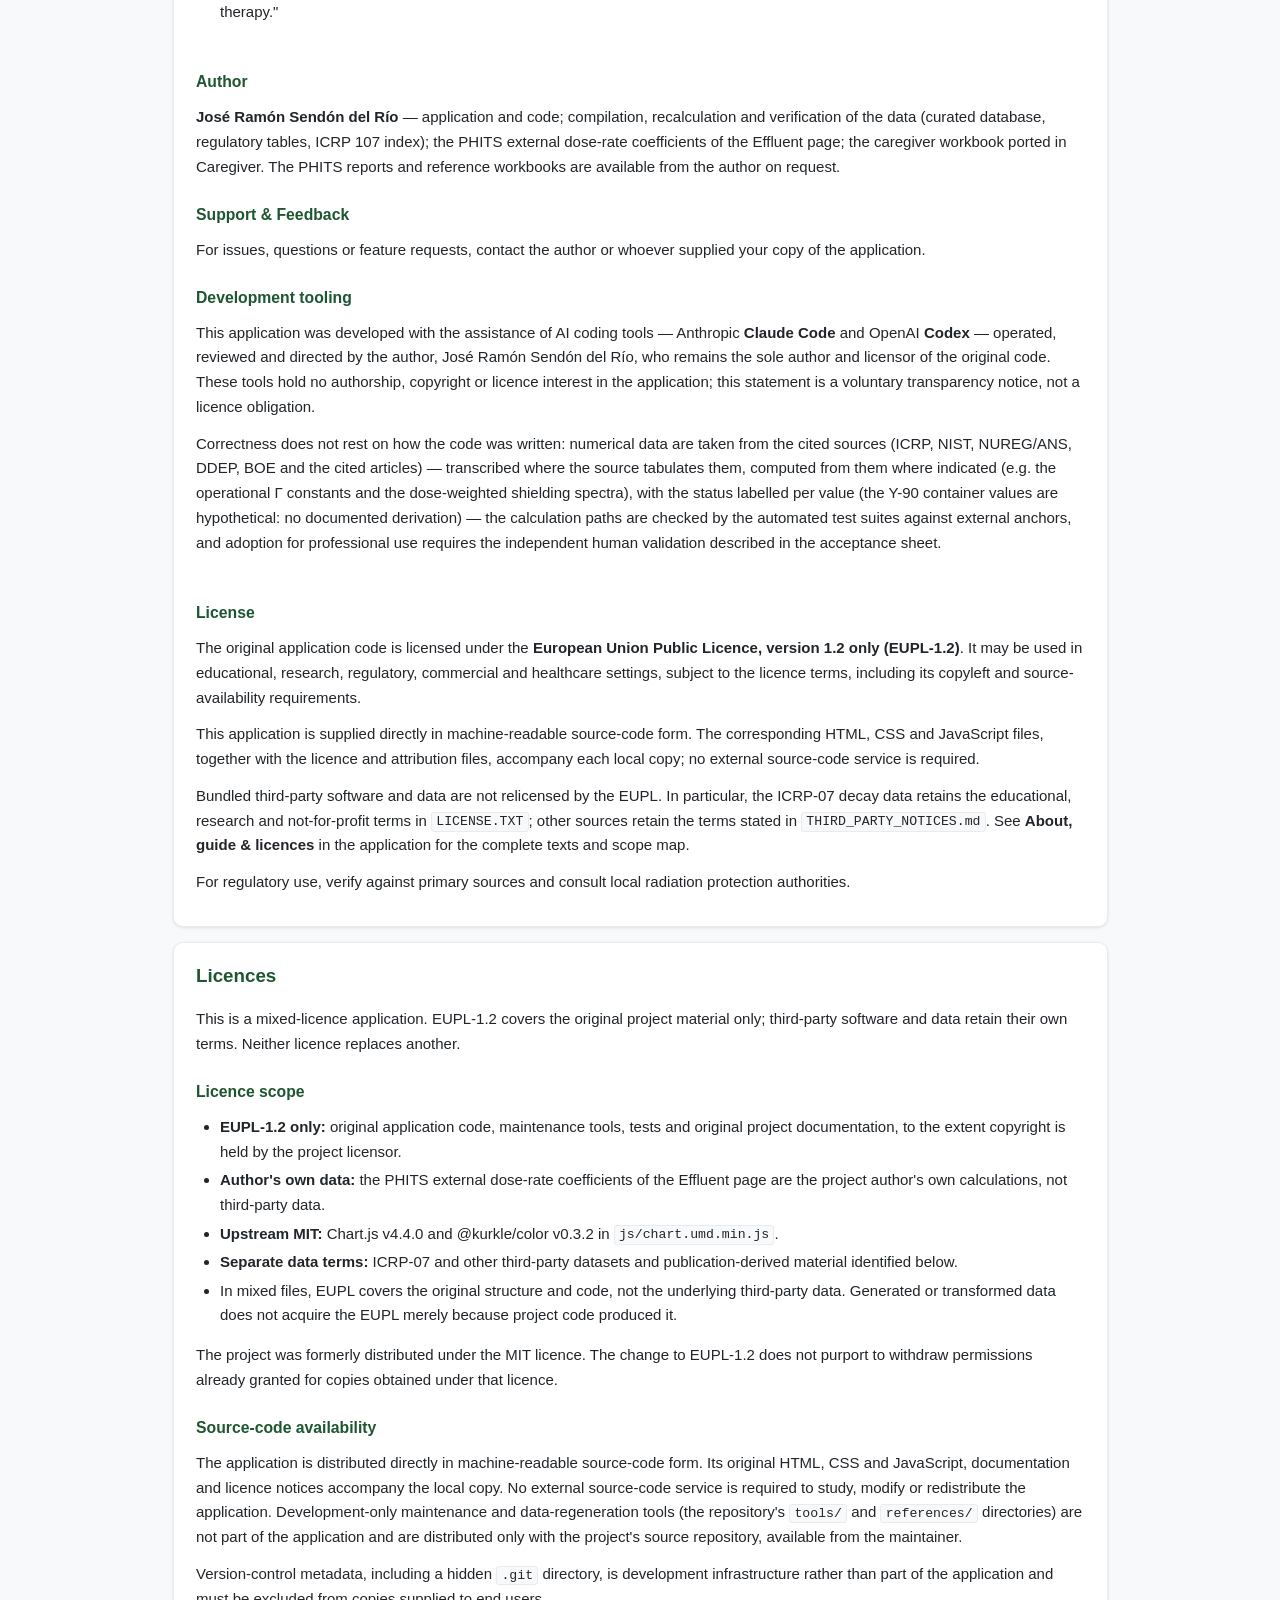
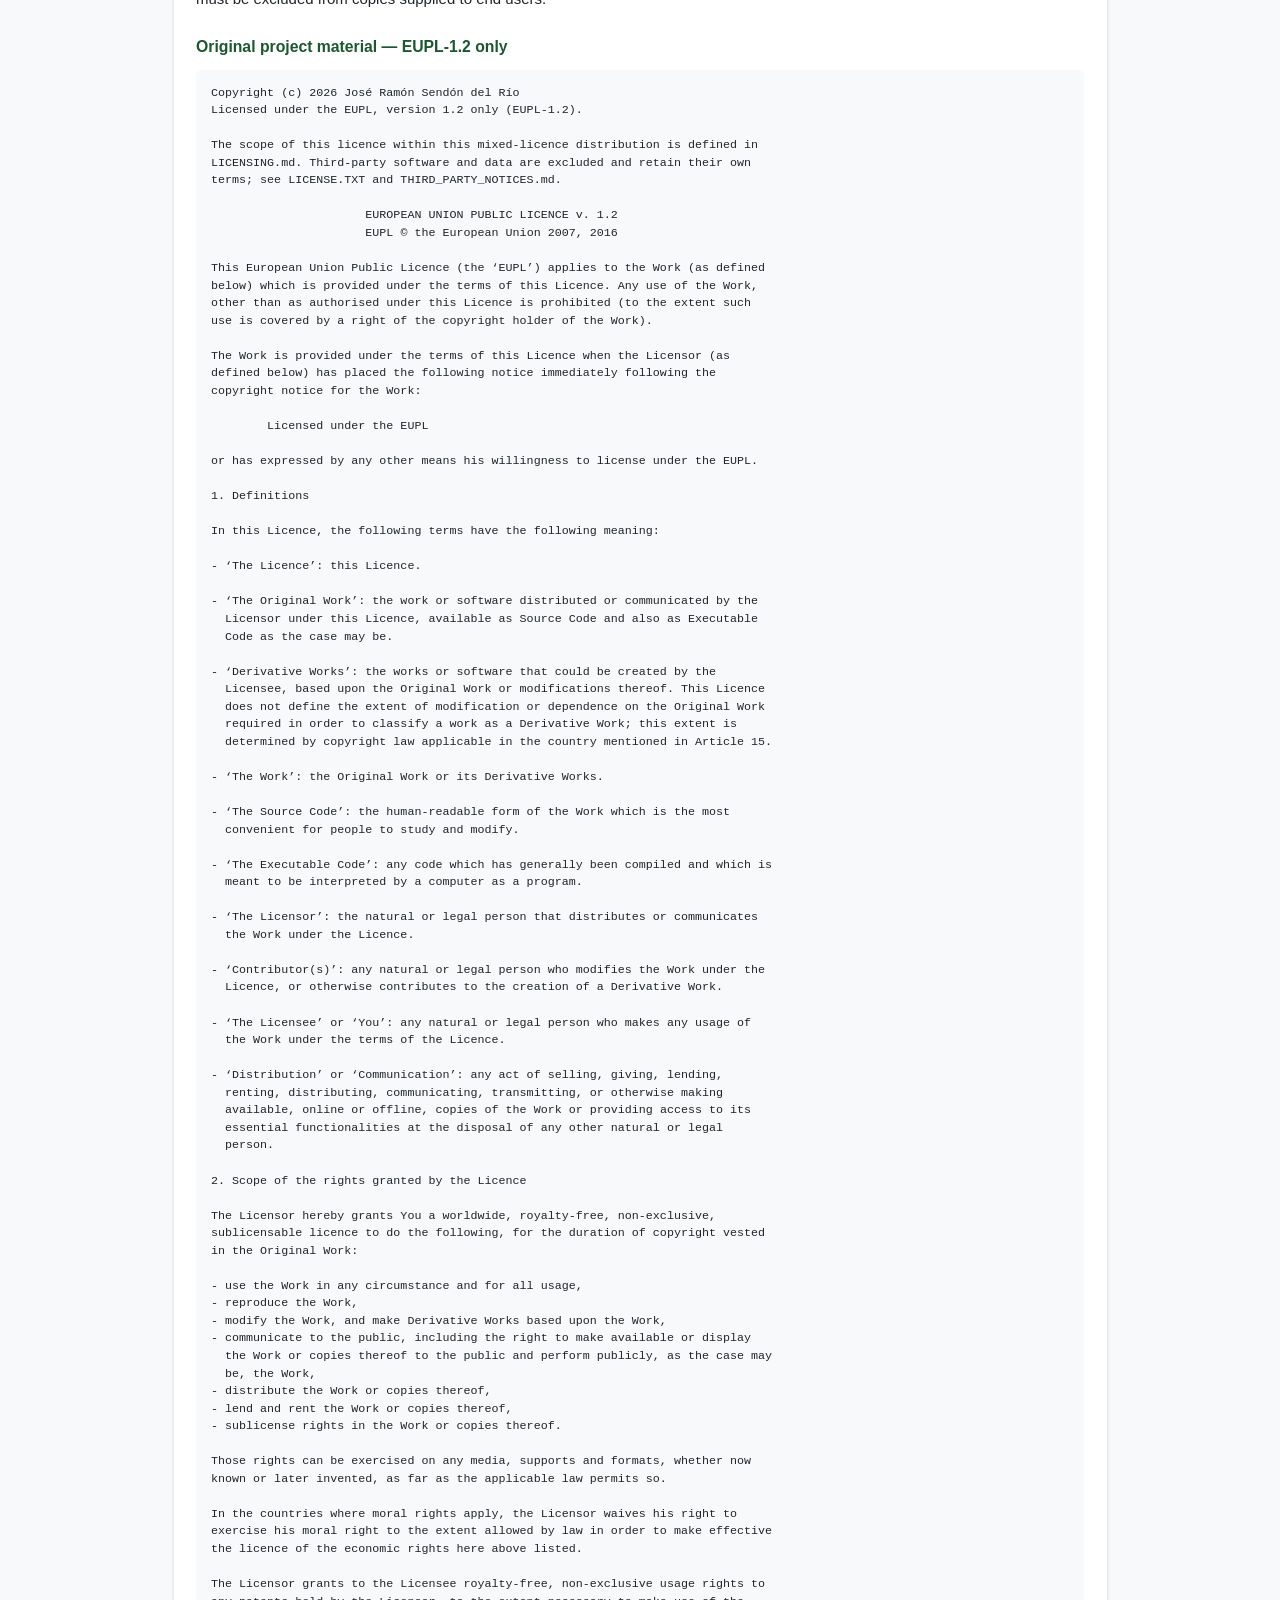
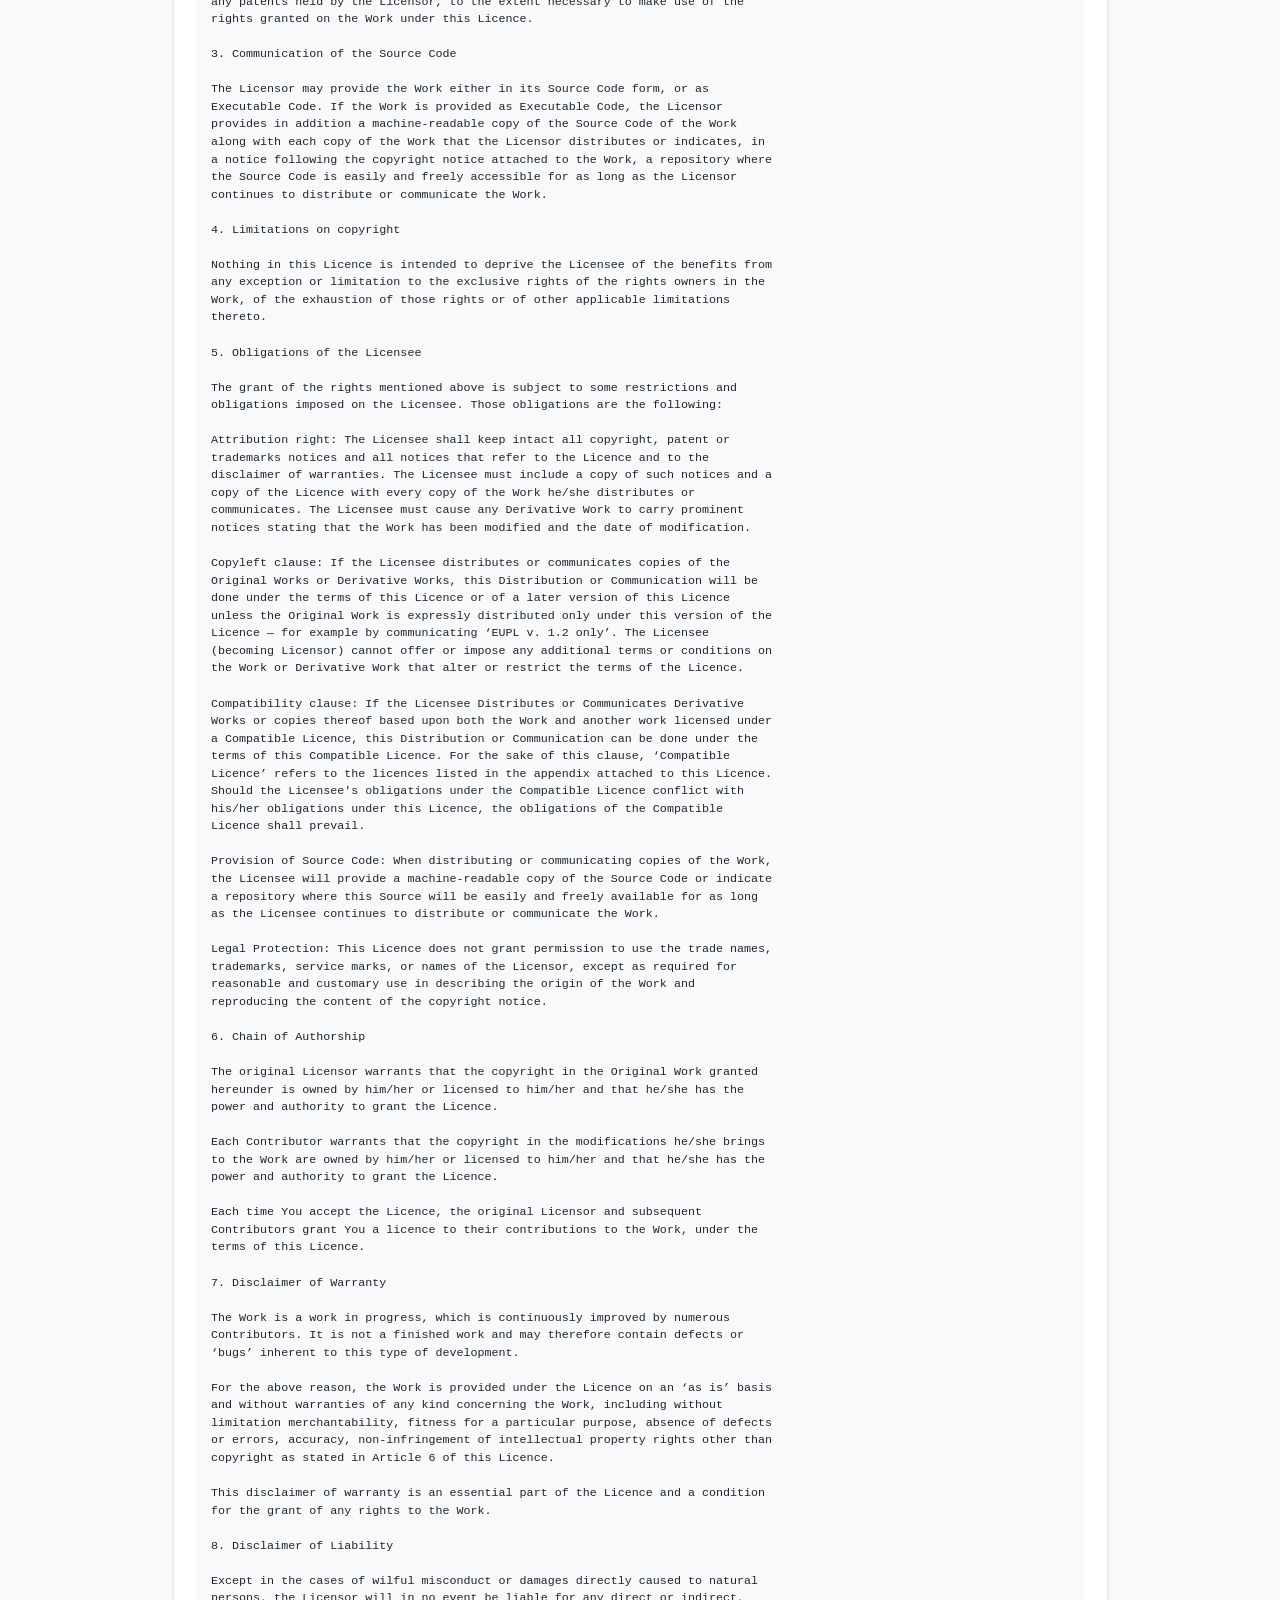
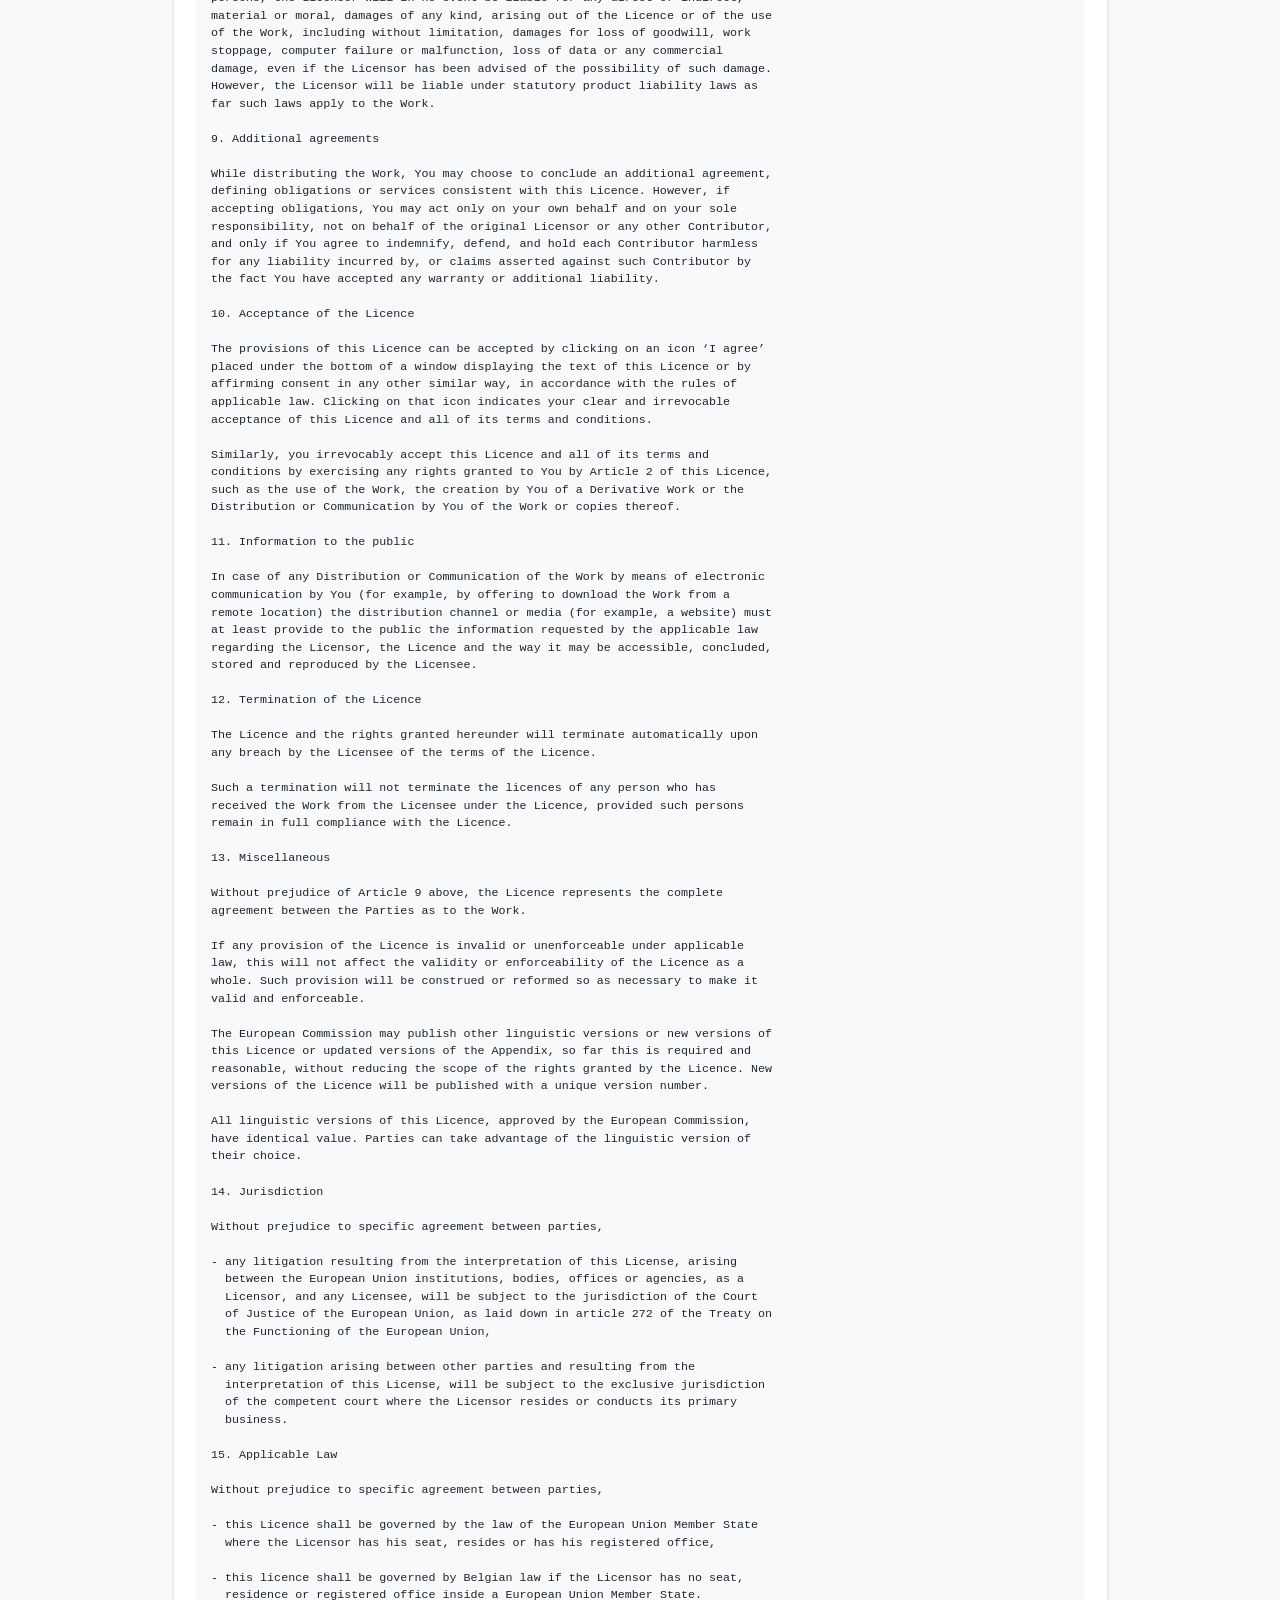
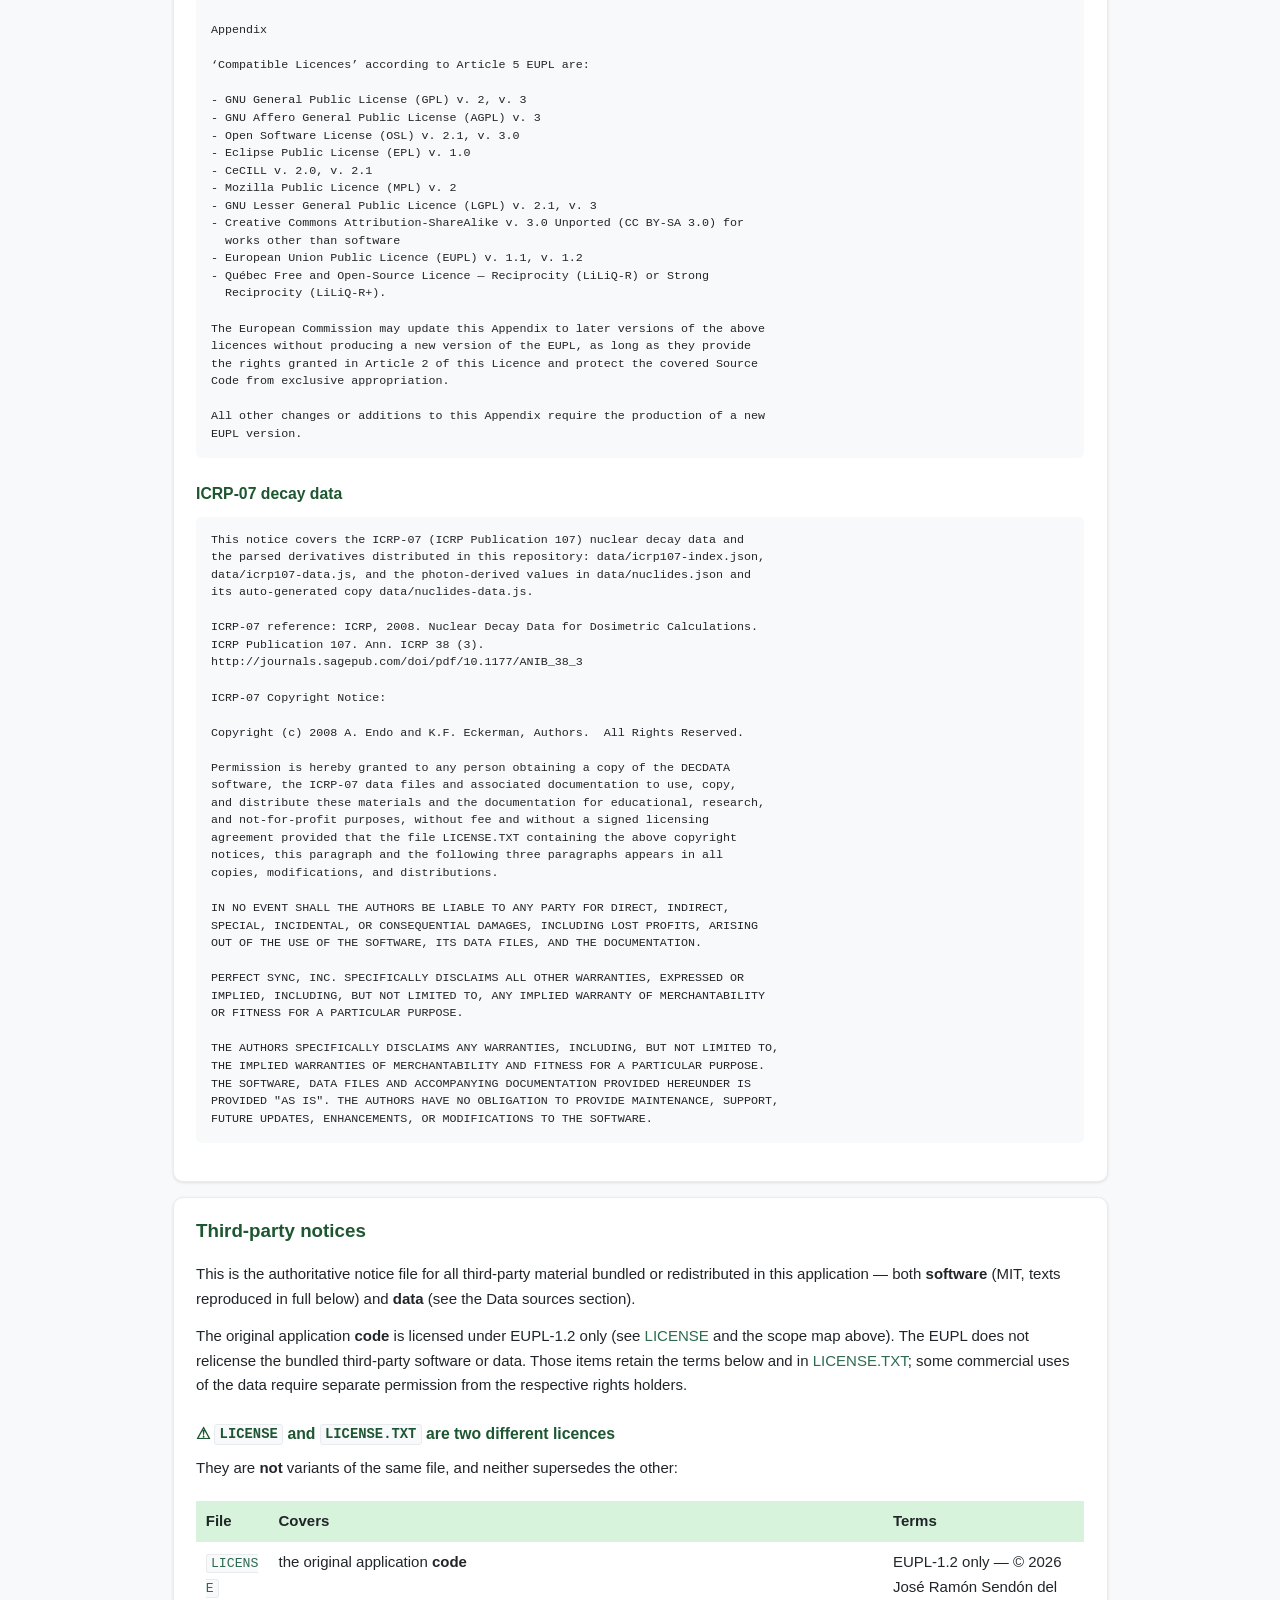
==== commit 288d1cdf: "Review of another AI's analysis (16 points); I-131 without default activity; Y-90 container values h" ====
--- a/about.html
+++ b/about.html
@@ -107,9 +107,9 @@
       <li>Optional <strong>shielding</strong> — lead, elemental iron (ρ = 7.874 g/cm³, not a generic steel) or normal / light-weight concrete — and optional <strong>patient transmission</strong> in % (empty = no patient attenuation; no default value: it depends on energy, anatomy and geometry). <em>Shielding details</em> names the method used: the Archer broad-beam fit of Oumano et al. (2025) for Tc-99m, F-18, I-131 and Lu-177 behind lead or concrete, otherwise spectrum-weighted narrow-beam attenuation with build-up; it gives the first HVL/TVL and warns when part of the spectrum falls outside the tabulated range.</li>
       <li><strong>Exposure</strong> time per administration and administrations per year; choose whether physical decay is integrated during each exposure.</li>
       <li><strong>Results</strong> (updated as you type): rate at t = 0 and after decay, reference rate at 1 m, annual integrated dose for <strong>H*(10)</strong> (estimator of effective dose) and <strong>H'(0.07)</strong> (skin/extremity indicator), and the rate against distance.</li>
-      <li><strong>Annual limit screening</strong> (indicative): percentages of the limits of the Spanish Royal Decree 1029/2022 — 20 mSv/y effective (workers), 1 mSv/y (public), 500 mSv/y skin and extremities, lens of the eye 100 mSv in 5 consecutive years with at most 50 mSv in one year. No "safe" verdict is issued. The report includes the same screening.</li>
+      <li><strong>Annual limit screening</strong> (indicative): percentages of the limits of the Spanish Royal Decree 1029/2022 — <strong>exposed workers</strong> (art. 11): 20 mSv/y effective, lens of the eye 100 mSv in 5 consecutive years with at most 50 mSv in one year, 500 mSv/y skin and extremities; <strong>members of the public</strong> (art. 15): 1 mSv/y effective, lens of the eye 15 mSv/y, skin 50 mSv/y. No "safe" verdict is issued. The report includes the same screening.</li>
     </ol>
-    <p><strong>Key limits</strong>: point source; room scatter and source distribution are not modelled. H*(10) and H'(0.07) are area-monitoring quantities: these estimates do not establish compliance (personal quantities are Hp(10), Hp(0.07), Hp(3); RD 1029/2022 art. 34 allows estimating category B doses from workplace monitoring). Decay between administrations is not modelled. <strong>Y-90</strong> has no photon line: Dose offers only an experimental container-dependent bremsstrahlung scenario, with direct beta dose excluded and no regulatory verdict. For other nuclides without photon lines no estimate is made — which is not evidence that there is no external hazard.</p>
+    <p><strong>Key limits</strong>: point source; room scatter and source distribution are not modelled. H*(10) and H'(0.07) are area-monitoring quantities: these estimates do not establish compliance (personal quantities are Hp(10), Hp(0.07), Hp(3); RD 1029/2022 art. 34 allows estimating category B doses from workplace monitoring). Decay between administrations is not modelled. <strong>Y-90</strong>: no photon line passes the app's filter; Dose offers only an experimental bremsstrahlung scenario with hypothetical container values (no documented derivation or measurement), with direct beta dose excluded and no regulatory verdict. For other nuclides without photon lines no estimate is made — which is not evidence that there is no external hazard.</p>
     <p><strong>Example</strong>: 100 MBq Tc-99m, point source at 50 cm, no shielding, 10 min per administration, 200 administrations per year, decay integrated:</p>
     <ul>
       <li>Ḣ*(10) = Γ·A/r² = 21.72 × 0.100 / 0.50² ≈ 8.7 μSv/h</li>
@@ -122,13 +122,13 @@
     <p><strong>Purpose</strong>: screening annual effective dose from Lu-177, I-131, Lu-177m, Tc-99m and F-18 excreted by nuclear-medicine patients, for two receptors adapted from NUREG/CR-5814 (1992), both members of the public with respect to the licensee: <strong>Scenario 1</strong>, a sewer system inspector (wastewater and aerosol), and <strong>Scenario 2</strong>, an STP / EDAR sludge operator (dewatered sludge and resuspended dust). The two are different receptors and are never added together.</p>
     <p><strong>How to use</strong>:</p>
     <ol>
-      <li><strong>Source term</strong>: tick the nuclides; patients/year × cycles × administered activity per cycle, all assumed excreted; the fraction excreted in hospital; <em>Tanks</em> for nuclides held in decay tanks (then only their share of the annual tank discharge leaves). Scenario 1 receives what leaves the hospital; Scenario 2 also the activity excreted at home in the STP catchment. The ⓘ next to a nuclide says what its activity field holds (amber for I-131, whose default is not an administered activity); the warnings and the source of every default are under <em>Sources and assumptions of the default source term</em>.</li>
+      <li><strong>Source term</strong>: tick the nuclides; patients/year × cycles × administered activity per cycle, all assumed excreted; the fraction excreted in hospital; <em>Tanks</em> for nuclides held in decay tanks (then only their share of the annual tank discharge leaves). Scenario 1 receives what leaves the hospital; Scenario 2 also the activity excreted at home in the STP catchment. The ⓘ next to a nuclide says what its activity field holds (amber for I-131, which has no default administered activity: enter the facility's value); the warnings and the source of every default are under <em>Sources and assumptions of the default source term</em>.</li>
       <li><strong>Scenario 1</strong> and <strong>Scenario 2</strong> parameters: an ⓘ next to each input that needs an explanation; every default and its source are in <em>Sources and assumptions</em>. Plant data (water volume, sludge production from PRTR-España) are site-specific.</li>
       <li><strong>Common</strong>: breathing rate, annual tank discharge and a <strong>user-defined</strong> dose criterion (no regulatory basis is attributed to it).</li>
       <li>Results update as you type: dose per nuclide and per scenario (<strong>Show intermediate values</strong> adds the decay factor, the concentrations and the dose per GBq), with the coefficients used and an indicative cross-check against NUREG/CR-5814 and IAEA SRS-19 factors.</li>
     </ol>
-    <p><strong>Key limits</strong>: screening model (annual discharge over annual water volume or sludge production, transit decay only); the external coefficients are PHITS calculations by José Ramón Sendón del Río, the author, valid only for their model geometries, photon-only in Scenario 1, and none covers the infinite slab of NUREG/CR-5814; F-18 has no Scenario 2 external coefficient, so that total is a partial sum (≥); the I-131 default of 0.8 GBq is the workbook's activity at discharge, not the administered activity — replace it. <strong>Not a complete discharge assessment</strong>: the IS-28 II.A.4 conditions and mixture clearance are evaluated separately.</p>
-    <p><strong>Example</strong> (defaults, Lu-177 and I-131 included, no decay tanks, 45 × 45 × 3 m geometry):</p>
+    <p><strong>Key limits</strong>: screening model (annual discharge over annual water volume or sludge production, transit decay only); the external coefficients are PHITS calculations by José Ramón Sendón del Río, the author, valid only for their model geometries, photon-only in Scenario 1, and none covers the infinite slab of NUREG/CR-5814; F-18 has no Scenario 2 external coefficient, so that total is a partial sum (≥); I-131 has no default administered activity (the reference workbook's 0.8 GBq was the activity at discharge): enter the facility's value. <strong>Not a complete discharge assessment</strong>: the IS-28 II.A.4 conditions and mixture clearance are evaluated separately.</p>
+    <p><strong>Example</strong> (defaults; Lu-177, and I-131 included with 0.8 GBq per treatment entered as an illustrative value; no decay tanks; 45 × 45 × 3 m geometry):</p>
     <ul>
       <li>Scenario 1: Lu-177 1498.5 GBq/y → 0.0172 mSv/y; I-131 20 GBq/y → 0.0027 mSv/y; total 0.0199 mSv/y</li>
       <li>Scenario 2 (40 % catchment): Lu-177 2231.1 GBq/y → 2.38 mSv/y; I-131 28 GBq/y → 0.367 mSv/y; total 2.74 mSv/y</li>
@@ -140,9 +140,9 @@
     <p><strong>Purpose</strong>: external dose to one caregiver, relative or third party from a Lu-177 or I-131 therapy patient after discharge, with the maximum discharge rate and the minimum restriction period that meet a criterion. Port of the workbook <em>Dosis_acompanantes_simple_v2.1.xlsx</em> by José Ramón Sendón del Río, the author of the application.</p>
     <p><strong>How to use</strong>:</p>
     <ol>
-      <li>Optional <strong>kinetics preset</strong> (Lu-177-PSMA-617, Lu-177-DOTATATE or I-131 NaI by indication, from the literature listed on the page): it fills the radiopharmaceutical, the fast phase, the effective half-lives, the cycles and the profile, never the measured rate or the cohabitation. Under «Kinetics presets and their sources», each preset shows the <strong>spread its source publishes</strong> — mean ± SD (Demir 2016, Kurth 2018), median with quartiles and range (Monserrat 2023) or the spread of the literature values (Gayol Vilorio 2025) — so that the extreme values you try are defensible; the Forum's I-131 values are fixed and have none.</li>
+      <li>Optional <strong>kinetics preset</strong> (Lu-177-PSMA-617, Lu-177-DOTATATE or I-131 NaI by indication, from the literature listed on the page): it fills the radiopharmaceutical, the fast phase, the effective half-lives, the cycles and the profile, never the measured rate or the cohabitation. Under «Kinetics presets and their sources», each preset shows the <strong>spread its source publishes</strong> — mean ± SD (Kurth 2018; presumed for Demir 2016, whose Table 1 does not name the statistic), median with quartiles and range (Monserrat 2023) or the spread of the literature values (Gayol Vilorio 2025) — so that the extreme values you try are defensible; the Forum's I-131 values are fixed and have none.</li>
       <li><strong>Case data</strong>: dose rate measured at 1 m at discharge, discharge time and end of the fast phase (both from administration), effective half-lives, cycles, category of the exposed person, optional minimum restriction of the product information, and the <strong>proximity profile</strong> (measured DOTATATE factors, the I-131 / Lu-177 approximations with contact taken at 0.4 m, or own measurements). Distances are chosen from the profile list; there is no interpolation.</li>
-      <li><strong>Cohabitation</strong>: two rows, each with restriction days from discharge and hours/day and distance during and after the restriction. The <strong>cohabitation scenario</strong> selector loads the conditions of Table 3.B 1 of the Foro CSN-SEPR-SEFM (2011) and its paragraph on co-workers — partner, children under 1, 1–2, 2–5, 5–11 and over 11 years, co-worker, work with children — into the hours and distances of both rows, names the rows and proposes the category (a warning appears if you then choose one the Forum does not assign). It never changes the restriction days, which start <strong>empty</strong>: the minimum and adopted restriction do not depend on them and are shown from the start, so you either enter the days you decide or press <strong>Use the adopted restriction in the table</strong>; the dose of the table and the maximum rate appear once the days are entered. Any manual edit, or the <strong>free scenario</strong>, leaves the table to you and lets you name the rows (a pregnant co-worker, other timetables or people). Method › Cohabitation conditions shows the table, the co-worker paragraph and which Forum columns the app reproduces.</li>
+      <li><strong>Cohabitation</strong>: two rows, each with restriction days from discharge and hours/day and distance during and after the restriction. The <strong>cohabitation scenario</strong> selector loads the conditions of Table 3.B 1 of the Foro CSN-SEPR-SEFM (2011) and its paragraph on co-workers — partner, children under 1, 1–2, 2–5, 5–11 and over 11 years, co-worker, work with children — into the hours and distances of both rows, names the rows and proposes the category (a warning appears if you then choose a category other than the one adopted in this application for that scenario; for children it is the public criterion at every age — a decision of this application, not the Forum's). It never changes the restriction days, which start <strong>empty</strong>: the minimum and adopted restriction do not depend on them and are shown from the start, so you either enter the days you decide or press <strong>Use the adopted restriction in the table</strong>; the dose of the table and the maximum rate appear once the days are entered. Any manual edit, or the <strong>free scenario</strong>, leaves the table to you and lets you name the rows (a pregnant co-worker, other timetables or people). Method › Cohabitation conditions shows the table, the co-worker paragraph and which Forum columns the app reproduces.</li>
       <li>Results update as you type: dose per administration and per treatment against the criterion, the inverse calculations (maximum rate, minimum and adopted restriction, dose with an indefinite restriction — a floor, or an upper asymptote when there is more contact during the restriction than after it, in which case restricting only increases the dose), the dose-versus-restriction curve and a self-check.</li>
     </ol>
     <p><strong>Criteria per category</strong> (per treatment, all cycles together; evaluation criteria adopted in this application, not values fixed by regulation for this treatment — RD 601/2019 requires carer constraints but sets no value): carer ≤ 60 years 3 mSv (EC RP 97, Foro 2011); carer &gt; 60 years 5 mSv (ICRP 103 para. 351, ICRP 94, IAEA SSG-46); public 1 mSv (RD 1029/2022 art. 15); co-worker 0.3 mSv (RP 97, Foro). The criterion never changes the calculated dose.</p>
@@ -168,7 +168,7 @@
     <hr>
     <h3 id="guide-data-quality-and-limitations">Data Quality &amp; Limitations</h3>
     <ul>
-      <li><strong>Curated database (40 nuclides)</strong>: 32 with published comparison values in Cornejo et al. (2015), whose Γ<sup>K-air</sup> is the value shown; Γ<sup>H*(10)</sup> and Γ<sup>H'(0.07)</sup> are recalculated from ICRP 107 (2008) photon data and ICRP 74 (1996) Table A.21 (23 of the 32 within ±2 % of the published values; differences are reported, not reconciled). Ga-68, Zr-89, Cu-67, Tb-161, Ho-166, Ra-223 and Ac-225 have no published comparison (the alpha chains assume all progeny retained and in equilibrium); Pd-103 includes Rh-103m and Cs-137 and Mo-99+Tc-99m their daughters, also in equilibrium (the Γ<sup>H'(0.07)</sup> of these two is calculated: Cornejo publishes none for them); Y-90 has no photon constants.</li>
+      <li><strong>Curated database (40 nuclides)</strong>: 32 with published comparison values in Cornejo et al. (2015), whose Γ<sup>K-air</sup> is the value shown; Γ<sup>H*(10)</sup> and Γ<sup>H'(0.07)</sup> are recalculated from ICRP 107 (2008) photon data and ICRP 74 (1996) Table A.21, except the Γ<sup>H*(10)</sup> of Cs-137 and Mo-99+Tc-99m, which keep the published value; 24 of the 32 Γ<sup>H*(10)</sup> lie within ±2 % of the published values, those two included; differences are reported, not reconciled. Ga-68, Zr-89, Cu-67, Tb-161, Ho-166, Ra-223 and Ac-225 have no published comparison (the alpha chains assume all progeny retained and in equilibrium); Pd-103 includes Rh-103m and Cs-137 and Mo-99+Tc-99m their daughters, also in equilibrium (the Γ<sup>H'(0.07)</sup> of these two is calculated: Cornejo publishes none for them); Y-90: no photon line passes the app's filter, so it has no photon constants.</li>
       <li><strong>Half-lives</strong>: each one names its source — ICRP 107 (2008) or the DDEP recommended value (LNHB/CEA).</li>
       <li><strong>Conversion coefficients and photon filter</strong>: ICRP 74 Table A.21, 25 printed energies, log-log interpolated (the printed 6.90 pSv·cm² at 1.5 MeV is kept although the table's own columns give 7.04); photon lines with E ≥ 20 keV and yield ≥ 0.01 % (a yield exactly 0.01 % is kept).</li>
       <li><strong>Extended database (1,252 nuclides, ICRP 107)</strong>: constants computed with the same method, not manually validated; short-lived progeny (T½ ≤ 1/10 of the parent's and ≤ 30 d, an app criterion) is included in equilibrium by default and marked "+"; continuous beta spectra and bremsstrahlung are not included. Reference and estimation only — not validated for clinical use.</li>
@@ -183,7 +183,7 @@
     <p><strong>ICRP 107 data doesn't load</strong> — the database is bundled locally and needs no connection. Check the browser console (F12) for a missing <code>data/icrp107-data.js</code>. For an installed PWA, clear this app's site data or unregister its service worker and reload once online. For <code>file://</code>, keep the complete folder together.</p>
     <p><strong>Calculated dose seems too high or low</strong> — verify the activity unit (MBq vs GBq), check that the entered distance matches the selected unit (m or cm), and remember that extended ICRP 107 constants are computed, not validated.</p>
     <p><strong>Can I use ICRP 107 values for regulatory submissions?</strong> — Not without independent verification; prefer published, peer-reviewed values where they exist.</p>
-    <p><strong>Which version am I using?</strong> — The version is shown at the end of the footer of every page (also in reports and CSV files). After an update, an installed or cached copy may show the previous version on the first load; the second load serves the new one.</p>
+    <p><strong>Which version am I using?</strong> — The version is shown at the end of the footer of every page (also in reports and CSV files). After an update, an installed or cached copy may show the previous version until the update has been downloaded and installed; a later reload then serves it. Check the version in the footer.</p>
 
     <hr>
     <h3 id="guide-references">References</h3>
@@ -196,6 +196,7 @@
       <li><strong>ICRP Publication 119</strong> (2012). "Compendium of Dose Coefficients based on ICRP Publication 60." Numerical transcription of RD 783/2001 Annex III tables a) and b).</li>
       <li><strong>Real Decreto 783/2001</strong>, Anexo III, tablas a) y b) (public dose coefficients). Repealed by RD 1029/2022, whose third transitional provision — and the CSN Resolution of 3 April 2024 — keep these coefficients in force for members of the public.</li>
       <li><strong><a href="https://www.boe.es/buscar/act.php?id=BOE-A-2022-21682" target="_blank" rel="noopener">Real Decreto 1029/2022</a></strong>, de 20 de diciembre, Reglamento sobre protección de la salud contra los riesgos derivados de la exposición a las radiaciones ionizantes. BOE-A-2022-21682.</li>
+      <li><strong><a href="https://www.boe.es/buscar/act.php?id=BOE-A-2019-15604" target="_blank" rel="noopener">Real Decreto 601/2019</a></strong>, de 18 de octubre, sobre justificación y optimización del uso de las radiaciones ionizantes para la protección radiológica de las personas con ocasión de exposiciones médicas. BOE-A-2019-15604. Arts. 6.2 and 7.2 require dose constraints for carers and comforters, without setting their values.</li>
       <li><strong><a href="https://www.boe.es/buscar/act.php?id=BOE-A-2024-25205" target="_blank" rel="noopener">Real Decreto 1217/2024</a></strong>, de 3 de diciembre, Reglamento sobre instalaciones nucleares y radiactivas, y otras actividades relacionadas con la exposición a las radiaciones ionizantes. BOE-A-2024-25205.</li>
       <li><strong>Instrucción IS-28</strong> (CSN, 22 September 2010). BOE nº 246, 11 October 2010 (BOE-A-2010-15594); errors corrected by the CSN Resolution of 11 November 2010. The CSN has opened a prior public consultation on a revision 1: check the version in force on the CSN list of instructions before relying on the II.A.4 level.</li>
       <li><strong>NIST XCOM / XAAMDI</strong>. Photon mass attenuation coefficients for lead, elemental iron and ordinary concrete.</li>
@@ -205,7 +206,7 @@
       <li><strong>Kennedy W.E. Jr. et al.</strong> (1992). <em>Evaluation of Exposure Pathways to Man From Disposal of Radioactive Materials Into Sanitary Sewer Systems</em>. NUREG/CR-5814 / PNL-7892, U.S. NRC.</li>
       <li><strong>IAEA Safety Reports Series No. 19</strong> (2001). "Generic Models for Use in Assessing the Impact of Discharges of Radioactive Substances to the Environment."</li>
       <li><strong>Monserrat Fuertes et al.</strong> (2023). "Individualisation of radiation protection recommendations for patients treated with [177Lu]Lu-DOTA-TATE." <em>EJNMMI Physics</em> 10:50. DOI 10.1186/s40658-023-00570-7 (CC BY 4.0).</li>
-      <li><strong>Gayol Vilorio et al.</strong> (2025). "Periodo de restricciones tras el alta en terapia con 177Lu-DOTATATE y 177Lu-PSMA-617." <em>Rev. Fís. Méd.</em> 26(2):27–36.</li>
+      <li><strong>Gayol Vilorio et al.</strong> (2025). "Cálculo del periodo de restricciones tras el alta radiológica de pacientes sometidos a terapia metabólica con [177Lu]Lu-DOTA-TATE y [177Lu]Lu-PSMA-617." <em>Rev. Fís. Méd.</em> 26(2):27–36.</li>
       <li><strong>Kurth J. et al.</strong> (2018). "External radiation exposure, excretion and effective half-life in 177Lu-PSMA-targeted therapies." <em>EJNMMI Research</em> 8:32 (CC BY 4.0).</li>
       <li><strong>Demir M. et al.</strong> (2016). "Evaluation of radiation safety in 177Lu-PSMA therapy and outpatient treatment protocol." <em>J. Radiol. Prot.</em> 36(2):269. DOI 10.1088/0952-4746/36/2/269.</li>
       <li><strong>Foro CSN-SEPR-SEFM</strong> (2011). <em>Criterios de alta de pacientes y medidas para la protección radiológica del público después de tratamientos metabólicos con 131I</em>.</li>
@@ -221,7 +222,7 @@
     <p>For issues, questions or feature requests, contact the author or whoever supplied your copy of the application.</p>
     <h3 id="guide-development-tooling">Development tooling</h3>
     <p>This application was developed with the assistance of AI coding tools — Anthropic <strong>Claude Code</strong> and OpenAI <strong>Codex</strong> — operated, reviewed and directed by the author, José Ramón Sendón del Río, who remains the sole author and licensor of the original code. These tools hold no authorship, copyright or licence interest in the application; this statement is a voluntary transparency notice, not a licence obligation.</p>
-    <p>Correctness does not rest on how the code was written: numerical data are taken from the cited sources (ICRP, NIST, NUREG/ANS, DDEP, BOE and the cited articles) — transcribed where the source tabulates them, computed from them where indicated (e.g. the operational Γ constants, the dose-weighted shielding spectra, the explicitly experimental Y-90 container estimates), with the status labelled per value — the calculation paths are checked by the automated test suites against external anchors, and adoption for professional use requires the independent human validation described in the acceptance sheet.</p>
+    <p>Correctness does not rest on how the code was written: numerical data are taken from the cited sources (ICRP, NIST, NUREG/ANS, DDEP, BOE and the cited articles) — transcribed where the source tabulates them, computed from them where indicated (e.g. the operational Γ constants and the dose-weighted shielding spectra), with the status labelled per value (the Y-90 container values are hypothetical: no documented derivation) — the calculation paths are checked by the automated test suites against external anchors, and adoption for professional use requires the independent human validation described in the acceptance sheet.</p>
 
     <hr>
     <h3 id="guide-license">License</h3>
@@ -292,9 +293,9 @@
       <li><strong>Blindaje</strong> opcional —plomo, hierro elemental (ρ = 7,874 g/cm³, no un acero genérico) u hormigón normal / ligero— y <strong>transmisión del paciente</strong> opcional en % (vacío = sin atenuación del paciente; no hay valor por defecto: depende de la energía, la anatomía y la geometría). <em>Detalles del blindaje</em> indica el método empleado: el ajuste de Archer de haz amplio de Oumano et al. (2025) para Tc-99m, F-18, I-131 y Lu-177 tras plomo u hormigón; en los demás casos, atenuación de haz estrecho ponderada por el espectro con factor de acumulación (<em>build-up</em>). Da la primera CHR/CDR y avisa cuando parte del espectro queda fuera del intervalo tabulado.</li>
       <li><strong>Exposición</strong>: tiempo por administración y administraciones por año; elija si se integra el decaimiento físico durante cada exposición.</li>
       <li><strong>Resultados</strong> (se actualizan mientras escribe): tasa en t = 0 y tras el decaimiento, tasa de referencia a 1 m, dosis anual integrada de <strong>H*(10)</strong> (estimador de la dosis efectiva) y de <strong>H'(0,07)</strong> (indicador para piel y extremidades), y la tasa en función de la distancia.</li>
-      <li><strong>Comparación con los límites anuales</strong> (solo cribado orientativo): porcentajes de los límites del Real Decreto 1029/2022: 20 mSv/a de dosis efectiva (trabajadores expuestos), 1 mSv/a (público), 500 mSv/a en piel y extremidades, y para el cristalino 100 mSv a lo largo de cinco años oficiales consecutivos con un máximo de 50 mSv en un único año oficial. No se emite ningún veredicto de «seguro». El informe incluye la misma comparación.</li>
+      <li><strong>Comparación con los límites anuales</strong> (solo cribado orientativo): porcentajes de los límites del Real Decreto 1029/2022: para los <strong>trabajadores expuestos</strong> (art. 11), 20 mSv/a de dosis efectiva, 100 mSv en el cristalino a lo largo de cinco años oficiales consecutivos con un máximo de 50 mSv en un único año oficial, y 500 mSv/a en piel y extremidades; para los <strong>miembros del público</strong> (art. 15), 1 mSv/a de dosis efectiva, 15 mSv/a en el cristalino y 50 mSv/a en la piel. No se emite ningún veredicto de «seguro». El informe incluye la misma comparación.</li>
     </ol>
-    <p><strong>Limitaciones principales</strong>: fuente puntual; no se modelan la dispersión en la sala ni la distribución de la fuente. H*(10) y H'(0,07) son magnitudes de vigilancia radiológica de áreas: estas estimaciones no demuestran el cumplimiento (las magnitudes personales son Hp(10), Hp(0,07) y Hp(3); el art. 34 del RD 1029/2022 permite estimar las dosis de los trabajadores de categoría B a partir de la vigilancia del lugar de trabajo). No se modela el decaimiento entre administraciones. El <strong>Y-90</strong> no tiene líneas fotónicas: Dosis ofrece solo un escenario experimental de radiación de frenado (<em>bremsstrahlung</em>) que depende del contenedor, sin la dosis beta directa y sin veredicto reglamentario. Para otros nucleidos sin líneas fotónicas no se hace ninguna estimación, lo que no prueba que no haya riesgo externo.</p>
+    <p><strong>Limitaciones principales</strong>: fuente puntual; no se modelan la dispersión en la sala ni la distribución de la fuente. H*(10) y H'(0,07) son magnitudes de vigilancia radiológica de áreas: estas estimaciones no demuestran el cumplimiento (las magnitudes personales son Hp(10), Hp(0,07) y Hp(3); el art. 34 del RD 1029/2022 permite estimar las dosis de los trabajadores de categoría B a partir de la vigilancia del lugar de trabajo). No se modela el decaimiento entre administraciones. <strong>Y-90</strong>: ninguna línea fotónica supera el filtro de la aplicación; Dosis ofrece solo un escenario experimental de radiación de frenado (<em>bremsstrahlung</em>) con valores hipotéticos de contenedor (sin derivación documentada ni medida), sin la dosis beta directa y sin veredicto reglamentario. Para otros nucleidos sin líneas fotónicas no se hace ninguna estimación, lo que no prueba que no haya riesgo externo.</p>
     <p><strong>Ejemplo</strong>: 100 MBq de Tc-99m, fuente puntual a 50 cm, sin blindaje, 10 min por administración, 200 administraciones al año, decaimiento integrado:</p>
     <ul>
       <li>Ḣ*(10) = Γ·A/r² = 21,72 × 0,100 / 0,50² ≈ 8,7 μSv/h</li>
@@ -307,7 +308,7 @@
     <p><strong>Finalidad</strong>: dosis efectiva anual de cribado debida al Lu-177, I-131, Lu-177m, Tc-99m y F-18 excretados por pacientes de medicina nuclear, para dos receptores adaptados de NUREG/CR-5814 (1992), ambos miembros del público respecto al titular: <strong>Escenario 1</strong>, un trabajador de la red de alcantarillado (agua residual y aerosol), y <strong>Escenario 2</strong>, un trabajador de planta depuradora (EDAR) que manipula lodos (lodo deshidratado y polvo resuspendido). Son receptores distintos y sus dosis nunca se suman.</p>
     <p><strong>Uso</strong>:</p>
     <ol>
-      <li><strong>Término fuente</strong>: marque los nucleidos; pacientes al año × ciclos × actividad administrada por ciclo, que se supone excretada en su totalidad; la fracción excretada en el hospital; <em>Depósitos</em> para los nucleidos retenidos en depósitos de decaimiento (entonces solo sale su parte del vertido anual de los depósitos). El escenario 1 recibe lo que sale del hospital; el escenario 2, además, la actividad excretada en el domicilio en la zona servida por la depuradora. El ⓘ junto a cada nucleido indica qué contiene su campo de actividad (en ámbar para el I-131, cuyo valor por defecto no es una actividad administrada); los avisos y la fuente de cada valor por defecto están en <em>Fuentes e hipótesis del término fuente por defecto</em>.</li>
+      <li><strong>Término fuente</strong>: marque los nucleidos; pacientes al año × ciclos × actividad administrada por ciclo, que se supone excretada en su totalidad; la fracción excretada en el hospital; <em>Depósitos</em> para los nucleidos retenidos en depósitos de decaimiento (entonces solo sale su parte del vertido anual de los depósitos). El escenario 1 recibe lo que sale del hospital; el escenario 2, además, la actividad excretada en el domicilio en la zona servida por la depuradora. El ⓘ junto a cada nucleido indica qué contiene su campo de actividad (en ámbar para el I-131, que no tiene actividad administrada por defecto: introduzca el valor de la instalación); los avisos y la fuente de cada valor por defecto están en <em>Fuentes e hipótesis del término fuente por defecto</em>.</li>
       <li>Parámetros del <strong>escenario 1</strong> y del <strong>escenario 2</strong>: un ⓘ junto a cada dato que necesita explicación; todos los valores por defecto y su fuente están en <em>Fuentes e hipótesis</em>. Los datos de la planta (volumen de agua, producción de lodos según PRTR-España) son propios de cada emplazamiento.</li>
       <li><strong>Comunes</strong>: tasa de respiración, vertido anual de los depósitos y un criterio de dosis <strong>definido por el usuario</strong> (no se le atribuye base reglamentaria).</li>
       <li>Los resultados se actualizan mientras escribe: dosis por nucleido y por escenario (<strong>Mostrar valores intermedios</strong> añade el factor de decaimiento, las concentraciones y la dosis por GBq), con los coeficientes usados y un contraste orientativo con los factores de NUREG/CR-5814 y del IAEA SRS-19.</li>
@@ -317,10 +318,10 @@
       <li>Es un modelo de cribado: vertido anual dividido entre el volumen anual de agua o la producción de lodos, con decaimiento solo durante el tránsito.</li>
       <li>Los coeficientes externos son cálculos PHITS de José Ramón Sendón del Río, el autor, válidos solo para sus geometrías de modelo y solo de fotones en el escenario 1. Ninguno cubre la lámina infinita de NUREG/CR-5814.</li>
       <li>El F-18 no tiene coeficiente externo para el escenario 2, de modo que ese total es una suma parcial (≥).</li>
-      <li>El valor por defecto de 0,8 GBq de I-131 es la actividad en el alta del libro de cálculo, no la actividad administrada: sustitúyalo.</li>
+      <li>El I-131 no tiene actividad administrada por defecto (los 0,8 GBq del libro de referencia eran la actividad al alta): introduzca el valor de la instalación.</li>
       <li><strong>No es una evaluación completa del vertido</strong>: las condiciones del apartado II.A.4 de la IS-28 y la desclasificación de mezclas se evalúan aparte.</li>
     </ul>
-    <p><strong>Ejemplo</strong> (valores por defecto, Lu-177 e I-131 incluidos, sin depósitos de decaimiento, geometría de 45 × 45 × 3 m):</p>
+    <p><strong>Ejemplo</strong> (valores por defecto; Lu-177, e I-131 incluido con 0,8 GBq por tratamiento introducidos como valor ilustrativo; sin depósitos de decaimiento; geometría de 45 × 45 × 3 m):</p>
     <ul>
       <li>Escenario 1: Lu-177 1498,5 GBq/a → 0,0172 mSv/a; I-131 20 GBq/a → 0,0027 mSv/a; total 0,0199 mSv/a</li>
       <li>Escenario 2 (40 % de zona servida): Lu-177 2231,1 GBq/a → 2,38 mSv/a; I-131 28 GBq/a → 0,367 mSv/a; total 2,74 mSv/a</li>
@@ -332,9 +333,9 @@
     <p><strong>Finalidad</strong>: dosis externa a una persona cuidadora, familiar o tercera persona debida a un paciente tratado con Lu-177 o I-131 tras el alta, con la tasa máxima en el alta y el periodo mínimo de restricción que cumplen un criterio. Adaptación del libro de cálculo <em>Dosis_acompanantes_simple_v2.1.xlsx</em> de José Ramón Sendón del Río, autor de la aplicación.</p>
     <p><strong>Uso</strong>:</p>
     <ol>
-      <li><strong>Cinética predefinida</strong> opcional (Lu-177-PSMA-617, Lu-177-DOTATATE o I-131 NaI según la indicación, de la bibliografía citada en la página): rellena el radiofármaco, la fase rápida, los periodos efectivos, los ciclos y el perfil, nunca la tasa medida ni la convivencia. En «Cinéticas predefinidas y sus fuentes», cada una muestra la <strong>dispersión que publica su fuente</strong> —media ± DE (Demir 2016, Kurth 2018), mediana con cuartiles y extremos (Monserrat 2023) o la dispersión de los valores de la literatura (Gayol Vilorio 2025)— para que los valores extremos que pruebe sean defendibles; los valores del Foro para I-131 son fijos y no la tienen.</li>
+      <li><strong>Cinética predefinida</strong> opcional (Lu-177-PSMA-617, Lu-177-DOTATATE o I-131 NaI según la indicación, de la bibliografía citada en la página): rellena el radiofármaco, la fase rápida, los periodos efectivos, los ciclos y el perfil, nunca la tasa medida ni la convivencia. En «Cinéticas predefinidas y sus fuentes», cada una muestra la <strong>dispersión que publica su fuente</strong> —media ± DE (Kurth 2018; presunta en Demir 2016, cuya tabla 1 no nombra el estadístico), mediana con cuartiles y extremos (Monserrat 2023) o la dispersión de los valores de la literatura (Gayol Vilorio 2025)— para que los valores extremos que pruebe sean defendibles; los valores del Foro para I-131 son fijos y no la tienen.</li>
       <li><strong>Datos del caso</strong>: tasa de dosis medida a 1 m en el alta, momento del alta y final de la fase rápida (ambos desde la administración), periodos efectivos, ciclos, categoría de la persona expuesta, restricción mínima opcional de la ficha técnica y el <strong>perfil de proximidad</strong> (factores medidos de DOTATATE, las aproximaciones de I-131 / Lu-177 con el contacto tomado a 0,4 m, o medidas propias). Las distancias se eligen de la lista del perfil; no se interpola.</li>
-      <li><strong>Convivencia</strong>: dos filas, cada una con los días de restricción desde el alta y las horas al día y la distancia durante y después de la restricción. El selector de <strong>escenario de convivencia</strong> carga las condiciones de la tabla 3.B 1 del Foro CSN-SEPR-SEFM (2011) y su párrafo sobre compañeros de trabajo —pareja, niños menores de 1 año, de 1–2, 2–5, 5–11 y mayores de 11 años, compañero de trabajo, trabajo con niños— en las horas y distancias de las dos filas, da nombre a las filas y propone la categoría (si luego elige una que el Foro no asigna, aparece un aviso). Nunca cambia los días de restricción, que empiezan <strong>vacíos</strong>: la restricción mínima y la adoptada no dependen de ellos y se muestran desde el principio, de modo que usted introduce los días que decida o pulsa <strong>Use the adopted restriction in the table</strong>; la dosis de la tabla y la tasa máxima aparecen al introducir los días. Cualquier edición manual, o el <strong>escenario libre</strong>, deja la tabla a su criterio y permite dar nombre a las filas (una compañera embarazada, otros horarios u otras personas). Método › Condiciones de convivencia muestra la tabla, el párrafo de compañeros de trabajo y qué columnas del Foro reproduce la app.</li>
+      <li><strong>Convivencia</strong>: dos filas, cada una con los días de restricción desde el alta y las horas al día y la distancia durante y después de la restricción. El selector de <strong>escenario de convivencia</strong> carga las condiciones de la tabla 3.B 1 del Foro CSN-SEPR-SEFM (2011) y su párrafo sobre compañeros de trabajo —pareja, niños menores de 1 año, de 1–2, 2–5, 5–11 y mayores de 11 años, compañero de trabajo, trabajo con niños— en las horas y distancias de las dos filas, da nombre a las filas y propone la categoría (si luego elige una distinta de la adoptada en esta aplicación para ese escenario, aparece un aviso; para los niños es el criterio del público a cualquier edad, una decisión de esta aplicación y no del Foro). Nunca cambia los días de restricción, que empiezan <strong>vacíos</strong>: la restricción mínima y la adoptada no dependen de ellos y se muestran desde el principio, de modo que usted introduce los días que decida o pulsa <strong>Usar la restricción adoptada en la tabla</strong>; la dosis de la tabla y la tasa máxima aparecen al introducir los días. Cualquier edición manual, o el <strong>escenario libre</strong>, deja la tabla a su criterio y permite dar nombre a las filas (una compañera embarazada, otros horarios u otras personas). Método › Condiciones de convivencia muestra la tabla, el párrafo de compañeros de trabajo y qué columnas del Foro reproduce la app.</li>
       <li>Los resultados se actualizan mientras escribe:
         <ul>
           <li>la dosis por administración y por tratamiento frente al criterio;</li>
@@ -357,7 +358,7 @@
     <ul>
       <li>Datos (valores por defecto): Lu-177-PSMA-617, 15 µSv/h a 1 m a las 6 h, persona cuidadora ≤ 60 años; convivencia diurna de 6 h/d a 1 m; dormir aparte durante la restricción y después 8 h/d en contacto.</li>
       <li>Al abrir: restricción mínima 2,92 d → adoptada 3 d.</li>
-      <li>Con <strong>Use the adopted restriction in the table</strong> (3 d en las dos filas): dosis por administración 0,488 mSv; tratamiento 2,93 mSv frente a 3 mSv; tasa máxima en el alta 15,4 µSv/h; cotas por la ocupación promediada diaria de 2,32 a 3,69 mSv (×0,79 a ×1,26).</li>
+      <li>Con <strong>Usar la restricción adoptada en la tabla</strong> (3 d en las dos filas): dosis por administración 0,488 mSv; tratamiento 2,93 mSv frente a 3 mSv; tasa máxima en el alta 15,4 µSv/h; cotas por la ocupación promediada diaria de 2,32 a 3,69 mSv (×0,79 a ×1,26).</li>
     </ul>
 
     <hr>
@@ -382,10 +383,10 @@
       <li><strong>Base de datos revisada (40 nucleidos)</strong>:
         <ul>
           <li>32 tienen valores publicados de comparación en Cornejo et al. (2015). Su Γ<sup>K-air</sup> es el valor que se muestra.</li>
-          <li>Γ<sup>H*(10)</sup> y Γ<sup>H'(0,07)</sup> se recalculan con los datos fotónicos de ICRP 107 (2008) y la tabla A.21 de ICRP 74 (1996). 23 de los 32 quedan dentro de ±2 % de los valores publicados; las diferencias se indican, no se concilian.</li>
+          <li>Γ<sup>H*(10)</sup> y Γ<sup>H'(0,07)</sup> se recalculan con los datos fotónicos de ICRP 107 (2008) y la tabla A.21 de ICRP 74 (1996), salvo la Γ<sup>H*(10)</sup> del Cs-137 y del Mo-99+Tc-99m, que conservan el valor publicado. 24 de las 32 Γ<sup>H*(10)</sup> quedan dentro de ±2 % de los valores publicados, esas dos incluidas; las diferencias se indican, no se concilian.</li>
           <li>Ga-68, Zr-89, Cu-67, Tb-161, Ho-166, Ra-223 y Ac-225 no tienen comparación publicada. En las cadenas alfa se supone toda la progenie retenida y en equilibrio.</li>
           <li>El Pd-103 incluye el Rh-103m, y el Cs-137 y el Mo-99+Tc-99m incluyen sus descendientes, también en equilibrio. La Γ<sup>H'(0,07)</sup> de estos dos últimos está calculada: Cornejo no publica ninguna para ellos.</li>
-          <li>El Y-90 no tiene constantes fotónicas.</li>
+          <li>Y-90: ninguna línea fotónica supera el filtro de la aplicación, por lo que no tiene constantes fotónicas.</li>
         </ul>
       </li>
       <li><strong>Periodos de semidesintegración</strong>: cada uno indica su fuente, ICRP 107 (2008) o el valor recomendado del DDEP (LNHB/CEA).</li>
@@ -409,7 +410,7 @@
     <p><strong>No cargan los datos de ICRP 107</strong>: la base de datos va incluida en la copia local y no necesita conexión. Busque en la consola del navegador (F12) si falta <code>data/icrp107-data.js</code>. En una PWA instalada, borre los datos del sitio de esta aplicación o anule el registro de su <em>service worker</em> y recargue una vez con conexión. Con <code>file://</code>, mantenga la carpeta completa.</p>
     <p><strong>La dosis calculada parece demasiado alta o baja</strong>: compruebe la unidad de actividad (MBq o GBq), que la distancia introducida corresponde a la unidad elegida (m o cm), y recuerde que las constantes ampliadas de ICRP 107 están calculadas, no validadas.</p>
     <p><strong>¿Puedo usar los valores de ICRP 107 en documentación reglamentaria?</strong> No sin una verificación independiente; use valores publicados y revisados por pares cuando existan.</p>
-    <p><strong>¿Qué versión estoy usando?</strong> La versión figura al final del pie de cada página (y también en los informes y en los CSV). Tras una actualización, una copia instalada o en caché puede mostrar la versión anterior en la primera carga; la segunda carga ya sirve la nueva.</p>
+    <p><strong>¿Qué versión estoy usando?</strong> La versión figura al final del pie de cada página (y también en los informes y en los CSV). Tras una actualización, una copia instalada o en caché puede mostrar la versión anterior hasta que la actualización se haya descargado e instalado; una recarga posterior ya la sirve. Compruebe la versión en el pie.</p>
 
     <hr>
     <h3 id="guia-referencias">Referencias</h3>
@@ -422,6 +423,7 @@
       <li><strong>ICRP Publication 119</strong> (2012). "Compendium of Dose Coefficients based on ICRP Publication 60." Transcripción numérica de las tablas a) y b) del anexo III del RD 783/2001.</li>
       <li><strong>Real Decreto 783/2001</strong>, Anexo III, tablas a) y b) (coeficientes de dosis para el público). Derogado por el RD 1029/2022, cuya disposición transitoria tercera —y la Resolución del CSN de 3 de abril de 2024— mantienen en vigor estos coeficientes para los miembros del público.</li>
       <li><strong><a href="https://www.boe.es/buscar/act.php?id=BOE-A-2022-21682" target="_blank" rel="noopener">Real Decreto 1029/2022</a></strong>, de 20 de diciembre, Reglamento sobre protección de la salud contra los riesgos derivados de la exposición a las radiaciones ionizantes. BOE-A-2022-21682.</li>
+      <li><strong><a href="https://www.boe.es/buscar/act.php?id=BOE-A-2019-15604" target="_blank" rel="noopener">Real Decreto 601/2019</a></strong>, de 18 de octubre, sobre justificación y optimización del uso de las radiaciones ionizantes para la protección radiológica de las personas con ocasión de exposiciones médicas. BOE-A-2019-15604. Los arts. 6.2 y 7.2 exigen establecer restricciones de dosis para las personas cuidadoras, sin fijar sus valores.</li>
       <li><strong><a href="https://www.boe.es/buscar/act.php?id=BOE-A-2024-25205" target="_blank" rel="noopener">Real Decreto 1217/2024</a></strong>, de 3 de diciembre, Reglamento sobre instalaciones nucleares y radiactivas, y otras actividades relacionadas con la exposición a las radiaciones ionizantes. BOE-A-2024-25205.</li>
       <li><strong>Instrucción IS-28</strong> (CSN, 22 de septiembre de 2010). BOE nº 246, 11 de octubre de 2010 (BOE-A-2010-15594); errores corregidos por la Resolución del CSN de 11 de noviembre de 2010. El CSN ha abierto una consulta pública previa sobre una revisión 1: compruebe la versión vigente en la relación de instrucciones del CSN antes de basarse en el nivel del apartado II.A.4.</li>
       <li><strong>NIST XCOM / XAAMDI</strong>. Coeficientes de atenuación másica de fotones del plomo, el hierro elemental y el hormigón ordinario.</li>
@@ -431,7 +433,7 @@
       <li><strong>Kennedy W.E. Jr. et al.</strong> (1992). <em>Evaluation of Exposure Pathways to Man From Disposal of Radioactive Materials Into Sanitary Sewer Systems</em>. NUREG/CR-5814 / PNL-7892, U.S. NRC.</li>
       <li><strong>IAEA Safety Reports Series No. 19</strong> (2001). "Generic Models for Use in Assessing the Impact of Discharges of Radioactive Substances to the Environment."</li>
       <li><strong>Monserrat Fuertes et al.</strong> (2023). "Individualisation of radiation protection recommendations for patients treated with [177Lu]Lu-DOTA-TATE." <em>EJNMMI Physics</em> 10:50. DOI 10.1186/s40658-023-00570-7 (CC BY 4.0).</li>
-      <li><strong>Gayol Vilorio et al.</strong> (2025). "Periodo de restricciones tras el alta en terapia con 177Lu-DOTATATE y 177Lu-PSMA-617." <em>Rev. Fís. Méd.</em> 26(2):27–36.</li>
+      <li><strong>Gayol Vilorio et al.</strong> (2025). "Cálculo del periodo de restricciones tras el alta radiológica de pacientes sometidos a terapia metabólica con [177Lu]Lu-DOTA-TATE y [177Lu]Lu-PSMA-617." <em>Rev. Fís. Méd.</em> 26(2):27–36.</li>
       <li><strong>Kurth J. et al.</strong> (2018). "External radiation exposure, excretion and effective half-life in 177Lu-PSMA-targeted therapies." <em>EJNMMI Research</em> 8:32 (CC BY 4.0).</li>
       <li><strong>Demir M. et al.</strong> (2016). "Evaluation of radiation safety in 177Lu-PSMA therapy and outpatient treatment protocol." <em>J. Radiol. Prot.</em> 36(2):269. DOI 10.1088/0952-4746/36/2/269.</li>
       <li><strong>Foro CSN-SEPR-SEFM</strong> (2011). <em>Criterios de alta de pacientes y medidas para la protección radiológica del público después de tratamientos metabólicos con 131I</em>.</li>
@@ -449,7 +451,7 @@
     <p>Esta aplicación se ha desarrollado con la ayuda de herramientas de programación con IA —Anthropic <strong>Claude Code</strong> y OpenAI <strong>Codex</strong>— manejadas, revisadas y dirigidas por el autor, José Ramón Sendón del Río, que sigue siendo el único autor y licenciante del código original. Estas herramientas no tienen ninguna autoría, derecho de autor ni interés de licencia sobre la aplicación; esta declaración es un aviso voluntario de transparencia, no una obligación de la licencia.</p>
     <p>La corrección no depende de cómo se escribió el código:</p>
     <ul>
-      <li><strong>Datos numéricos</strong>: se toman de las fuentes citadas (ICRP, NIST, NUREG/ANS, DDEP, BOE y los artículos citados). Se transcriben donde la fuente los tabula y se calculan a partir de ellas donde se indica (por ejemplo, las constantes Γ operacionales, los espectros de blindaje ponderados por dosis y las estimaciones de contenedor del Y-90, explícitamente experimentales). Cada valor indica su estado.</li>
+      <li><strong>Datos numéricos</strong>: se toman de las fuentes citadas (ICRP, NIST, NUREG/ANS, DDEP, BOE y los artículos citados). Se transcriben donde la fuente los tabula y se calculan a partir de ellas donde se indica (por ejemplo, las constantes Γ operacionales y los espectros de blindaje ponderados por dosis). Cada valor indica su estado; los valores de contenedor del Y-90 son hipotéticos, sin derivación documentada.</li>
       <li><strong>Cálculos</strong>: las baterías de pruebas automáticas los contrastan con referencias externas.</li>
       <li><strong>Uso profesional</strong>: su adopción requiere la validación humana independiente descrita en la hoja de aceptación.</li>
     </ul>
@@ -835,8 +837,8 @@
         </tbody>
       </table>
     </div>
-    <p><strong>The <code>LICENSE.TXT</code> filename is mandated, not a stylistic choice.</strong> The ICRP-07 grant is conditional on “the file LICENSE.TXT containing the above copyright notices […] appear[ing] in all copies, modifications, and distributions”, so it cannot be renamed, moved into a <code>LICENSES/</code> directory, or folded into this file without breaking the licence under which the data is redistributed.</p>
-    <p>The two names differing only by extension is a known hazard: on case-insensitive filesystems and in some licence detectors and packagers one may shadow or be mistaken for the other, which would make the distribution look single-licensed. If you redistribute this project, ship <strong>both</strong> files, <code>LICENSING.md</code> and this notice. Neither the code licence nor the data licence covers what the other one does.</p>
+    <p><strong>The <code>LICENSE.TXT</code> filename is mandated, not a stylistic choice.</strong> The ICRP-07 grant is conditional on “the file LICENSE.TXT containing the above copyright notices […] appear[ing] in all copies, modifications, and distributions”, so it cannot be renamed or folded into this file without breaking the licence under which the data is redistributed. Keeping it at the root, next to <code>LICENSE</code>, is a packaging choice of this project, not a requirement of the notice.</p>
+    <p>The two similar names may be confused by licence detectors and packagers, which would make the distribution look single-licensed. If you redistribute this project, ship <strong>both</strong> files, <code>LICENSING.md</code> and this notice. Neither the code licence nor the data licence covers what the other one does.</p>
 
     <hr>
     <h3>Software</h3>
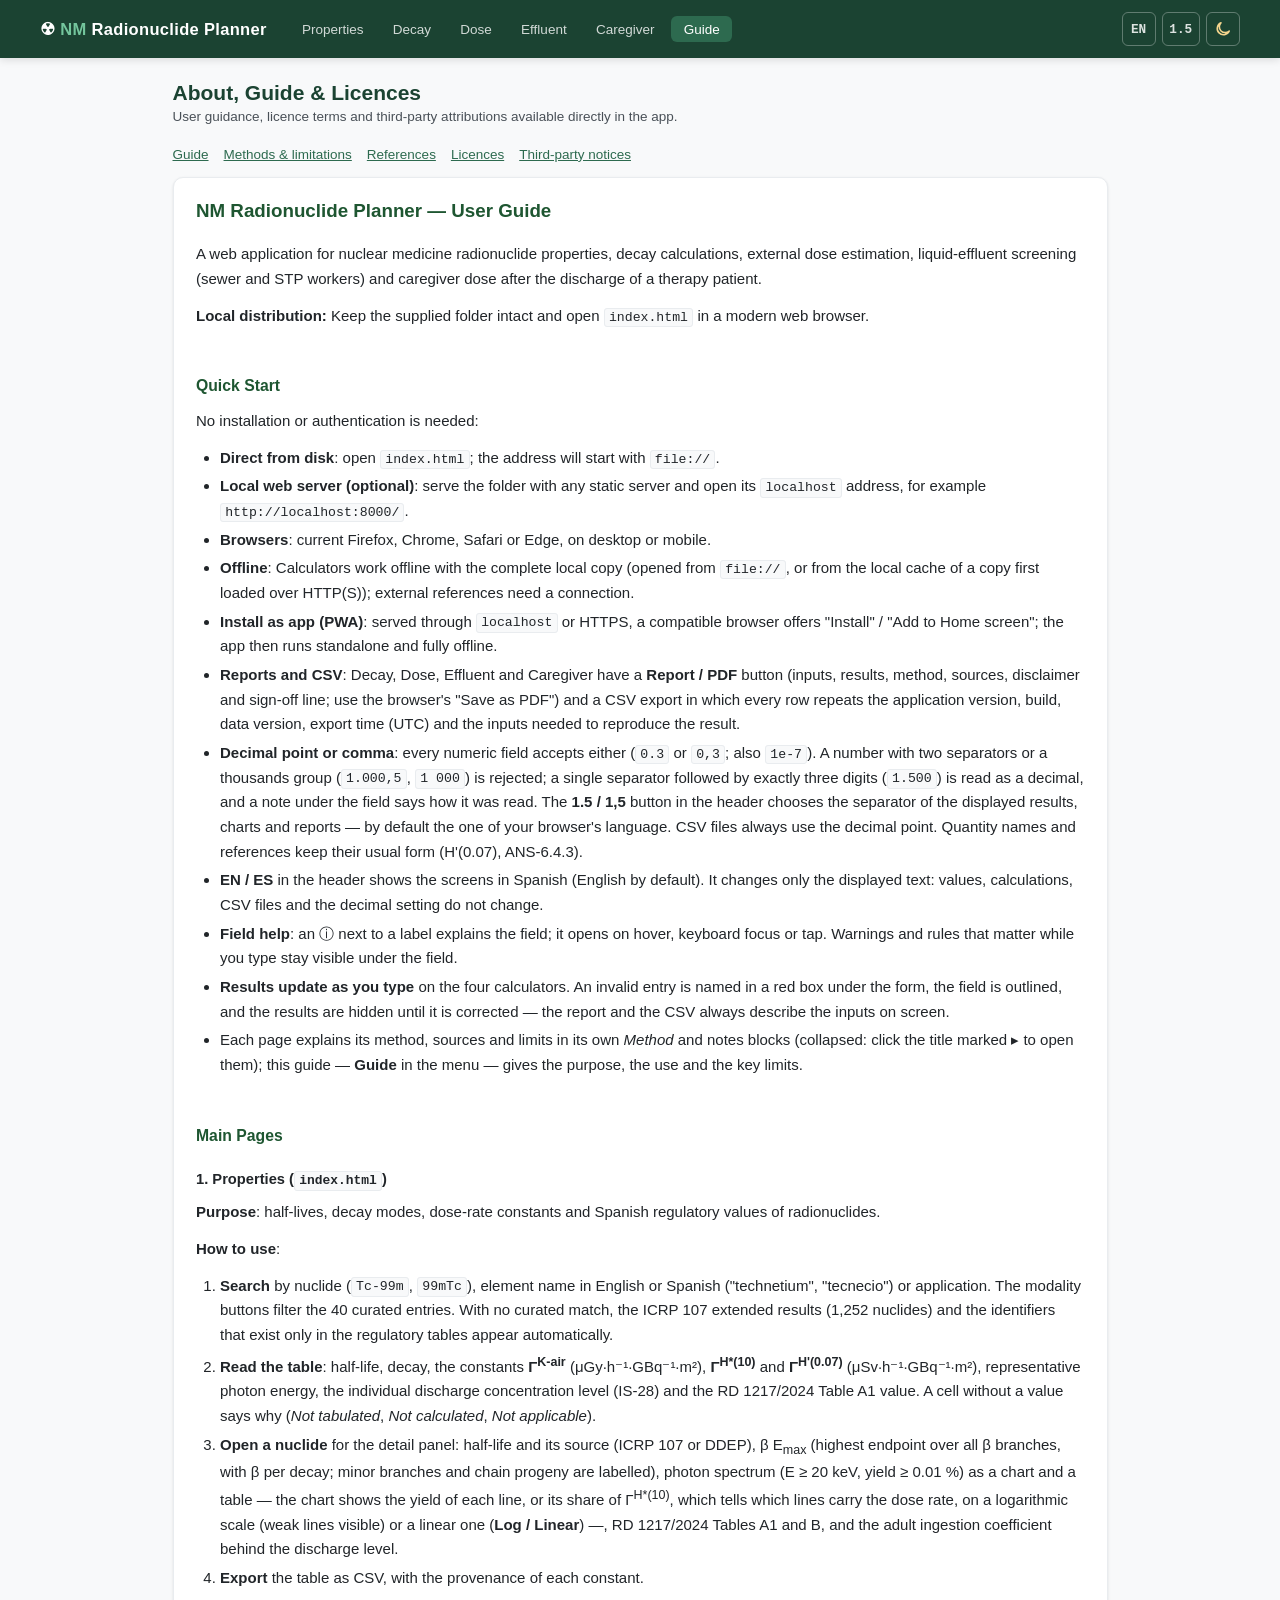
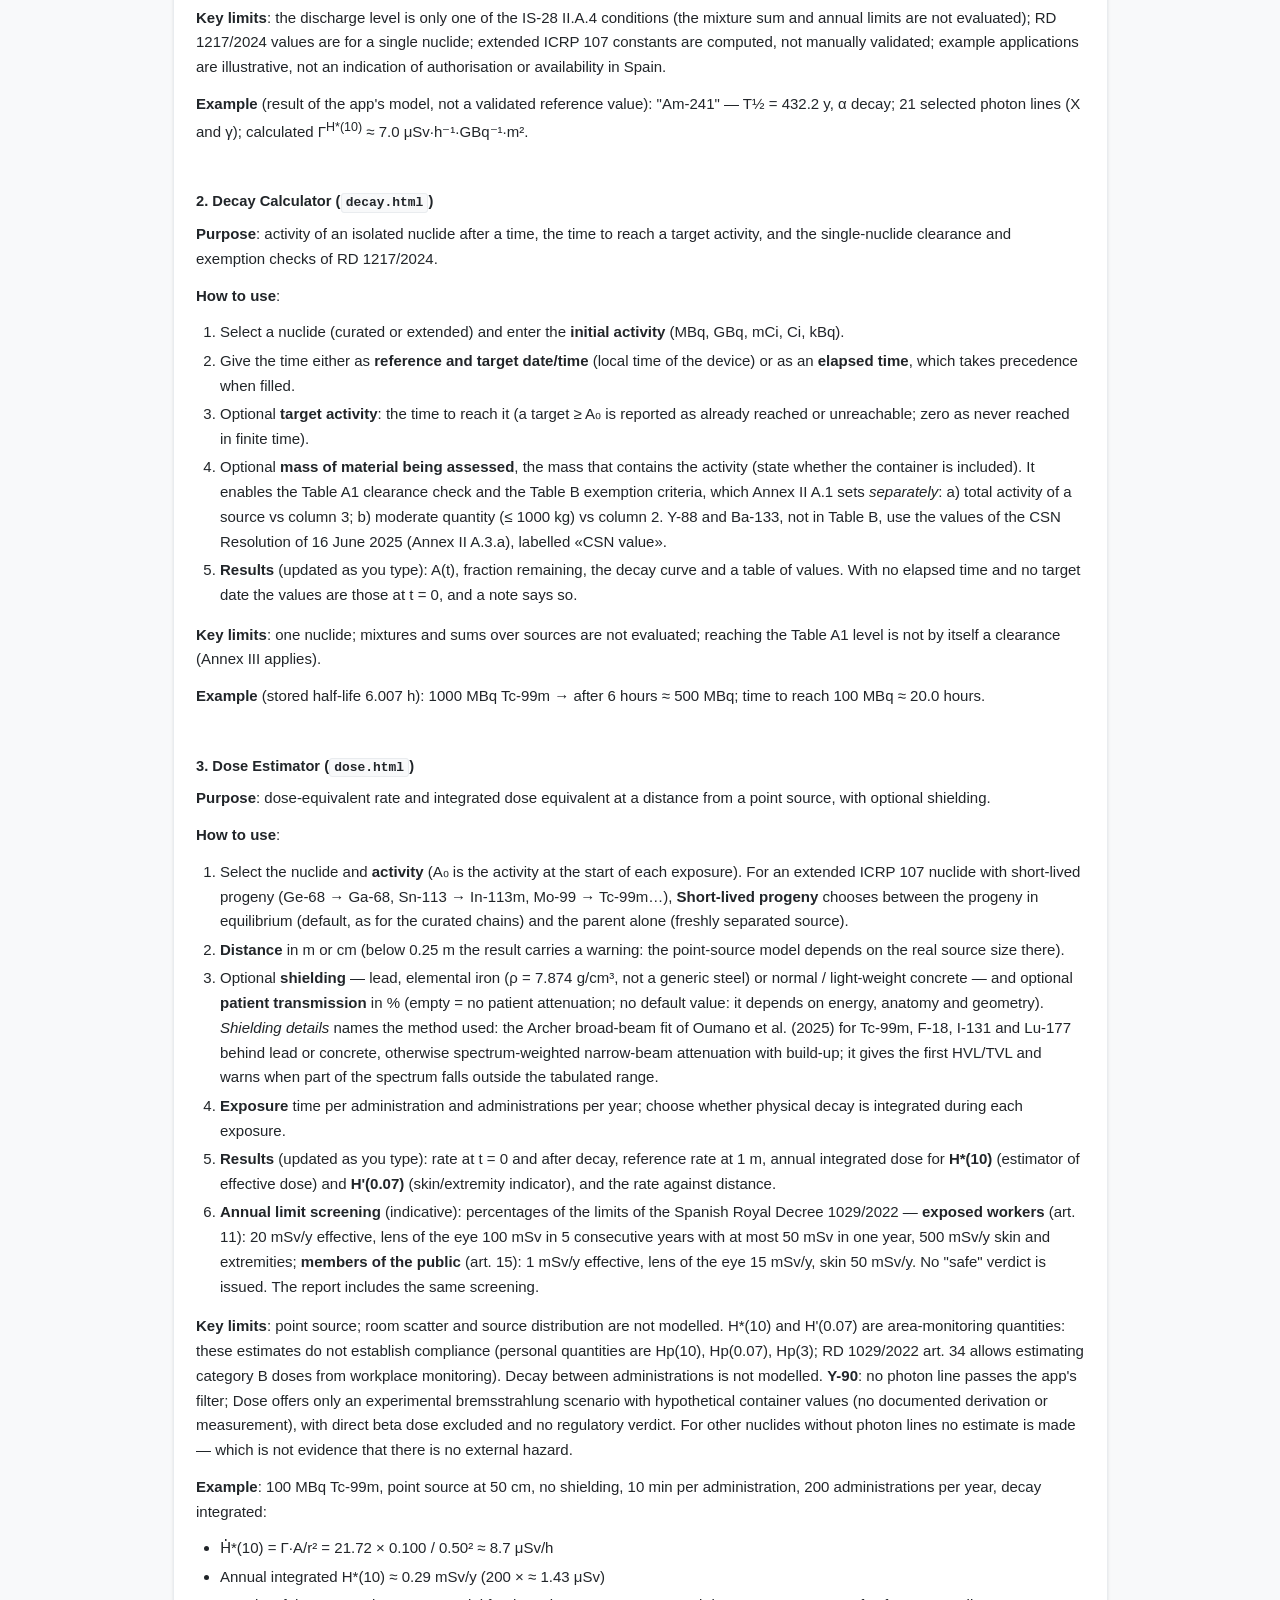
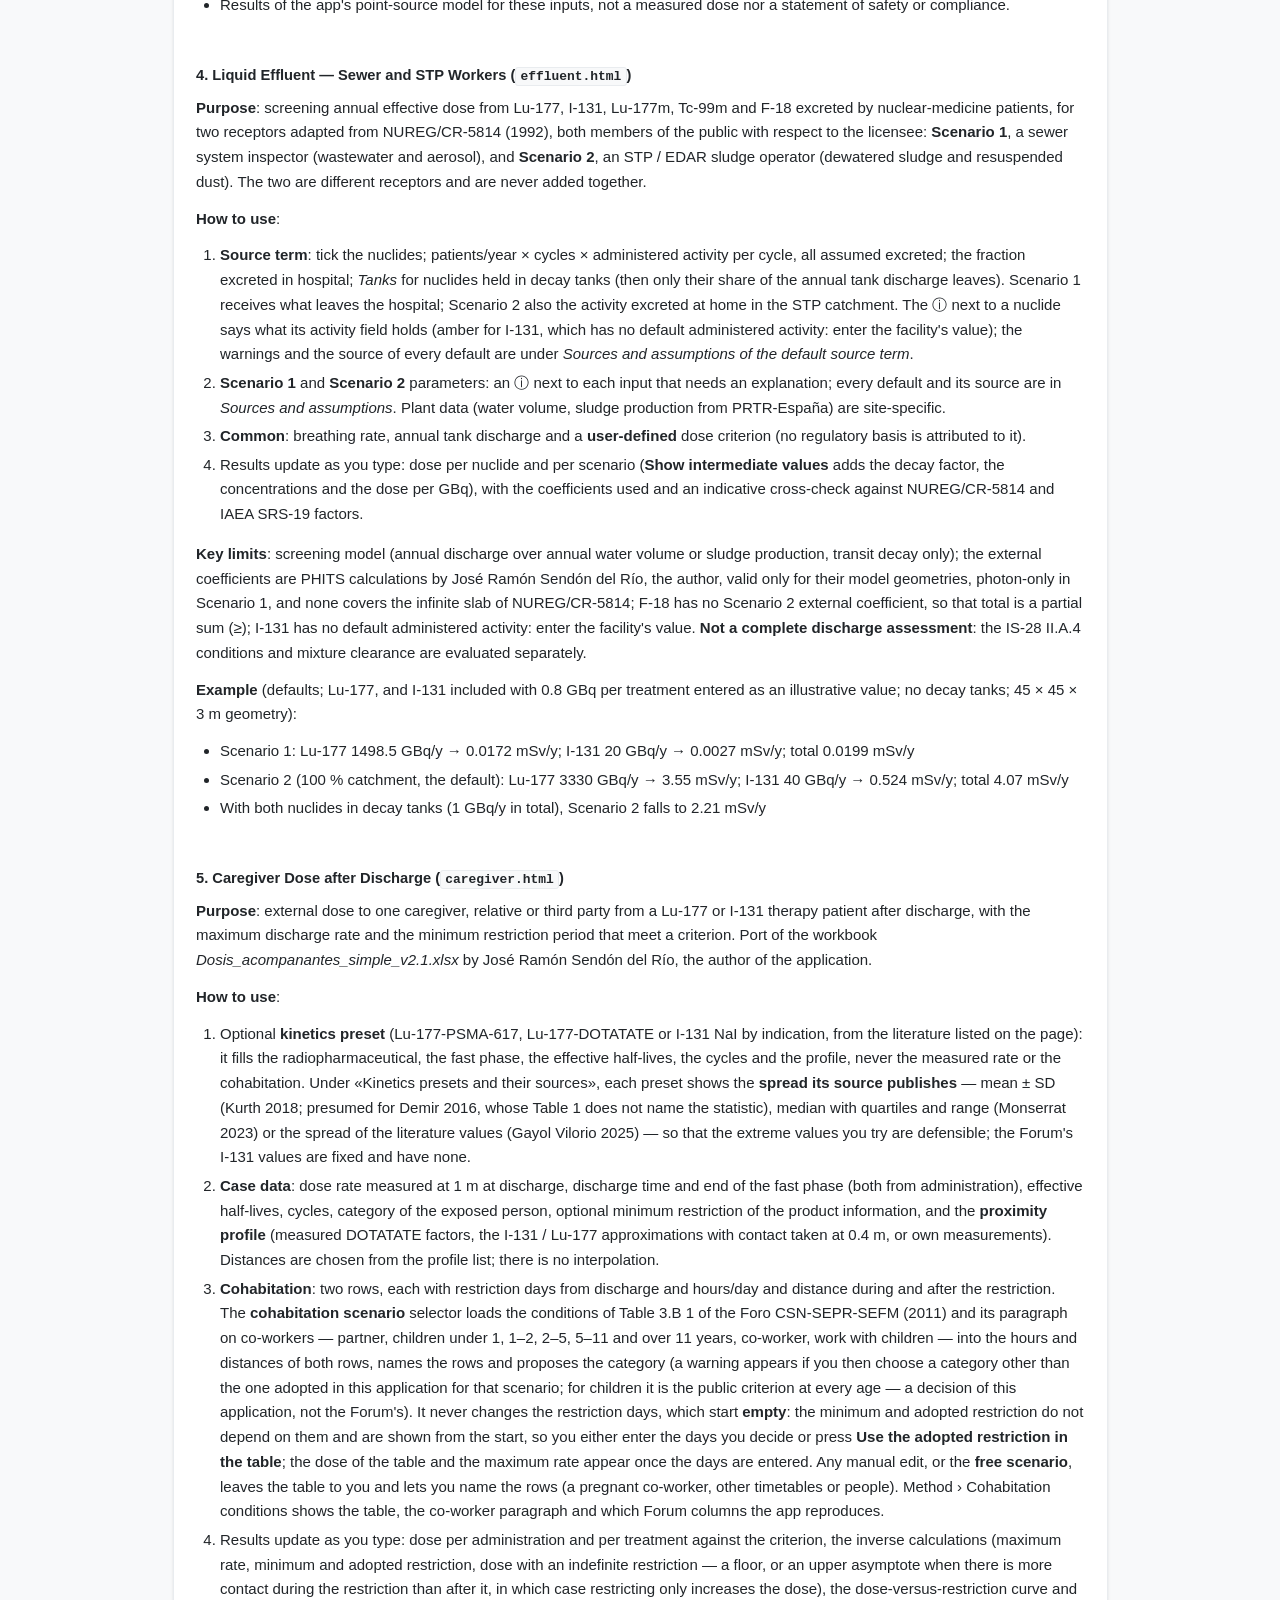
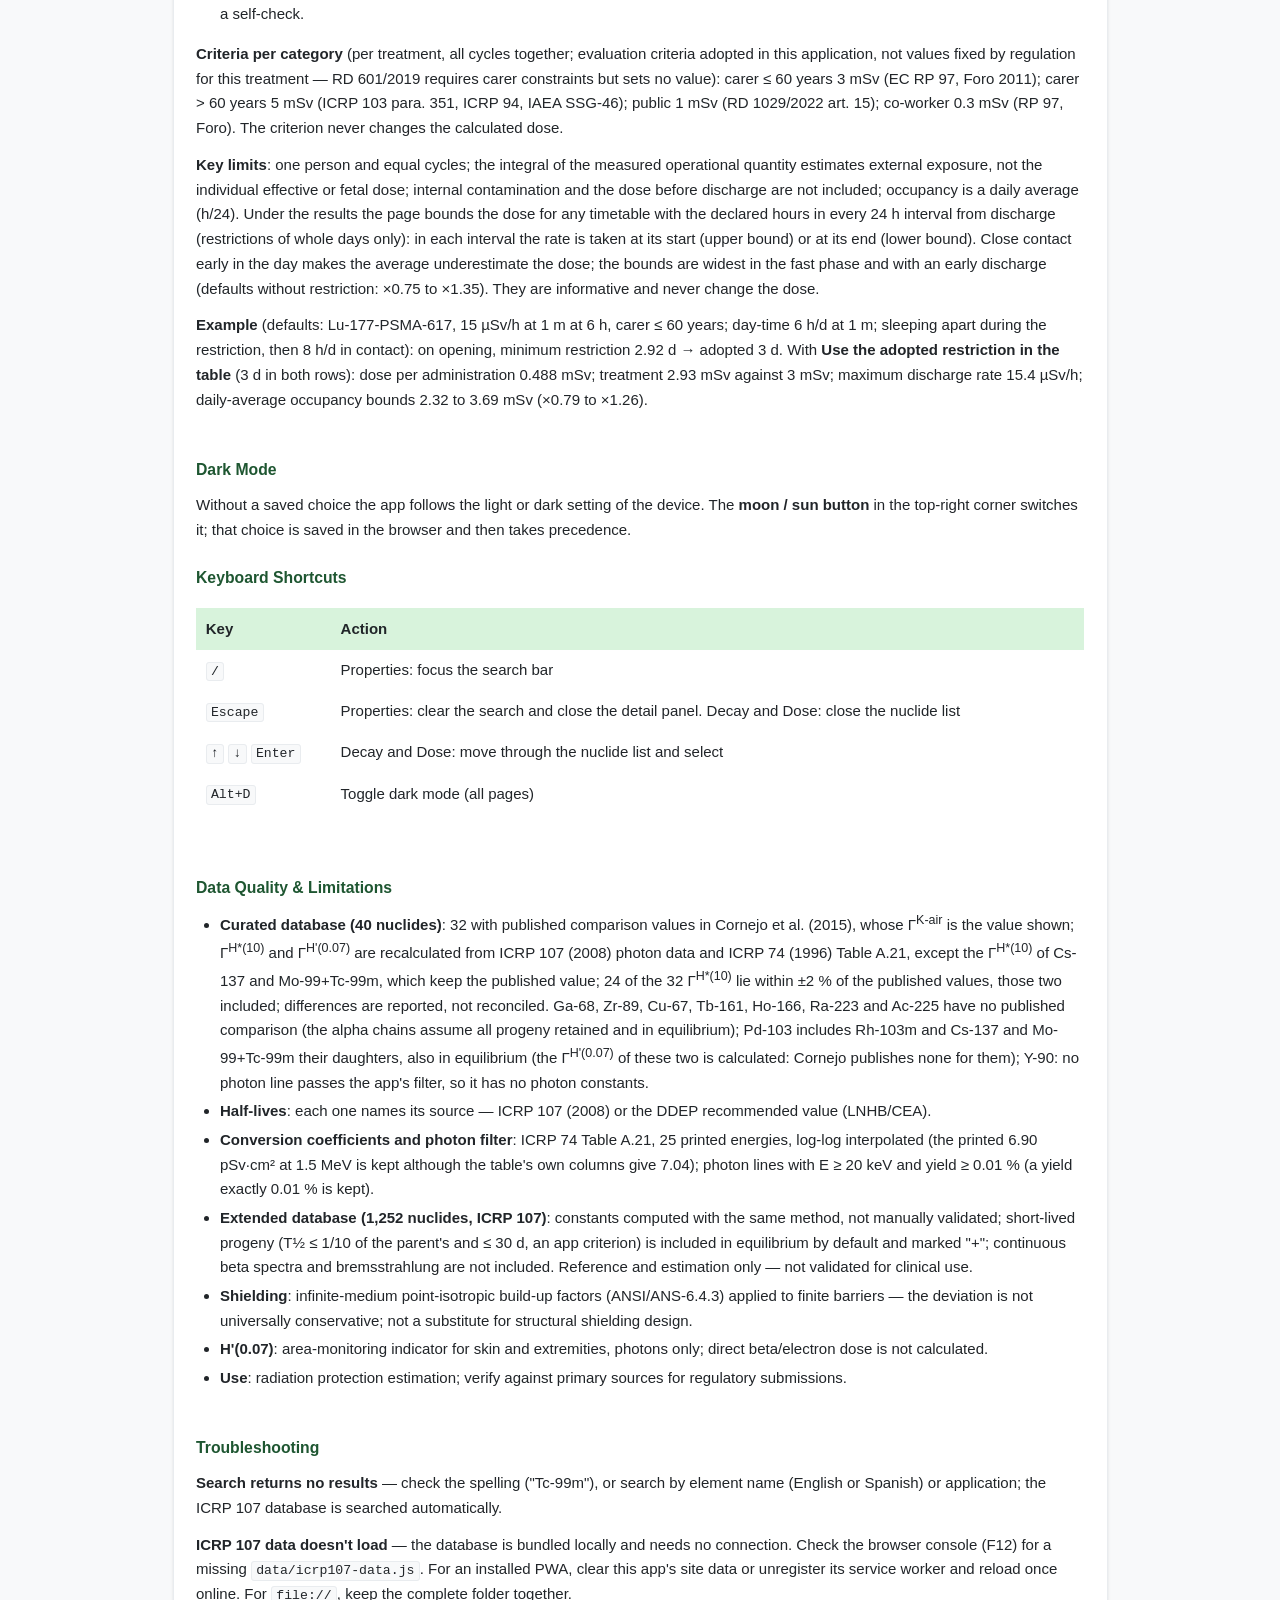
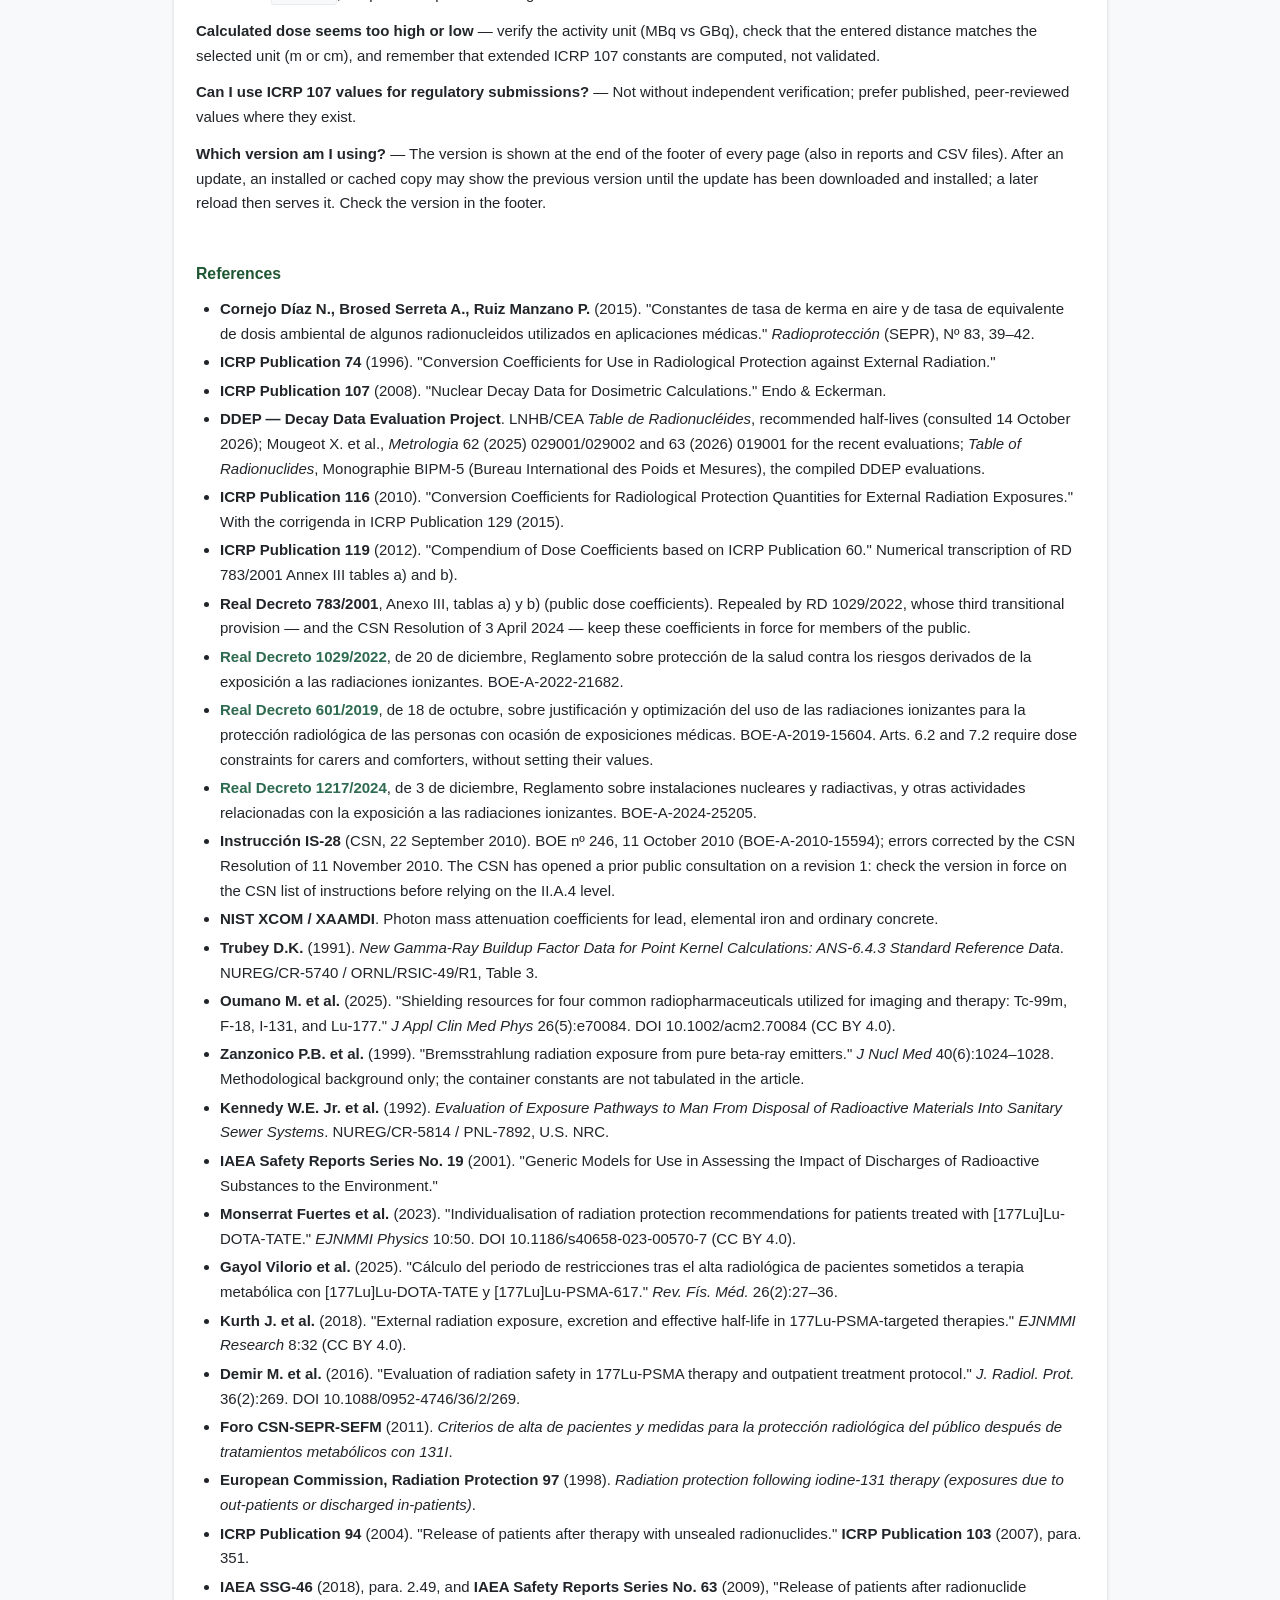
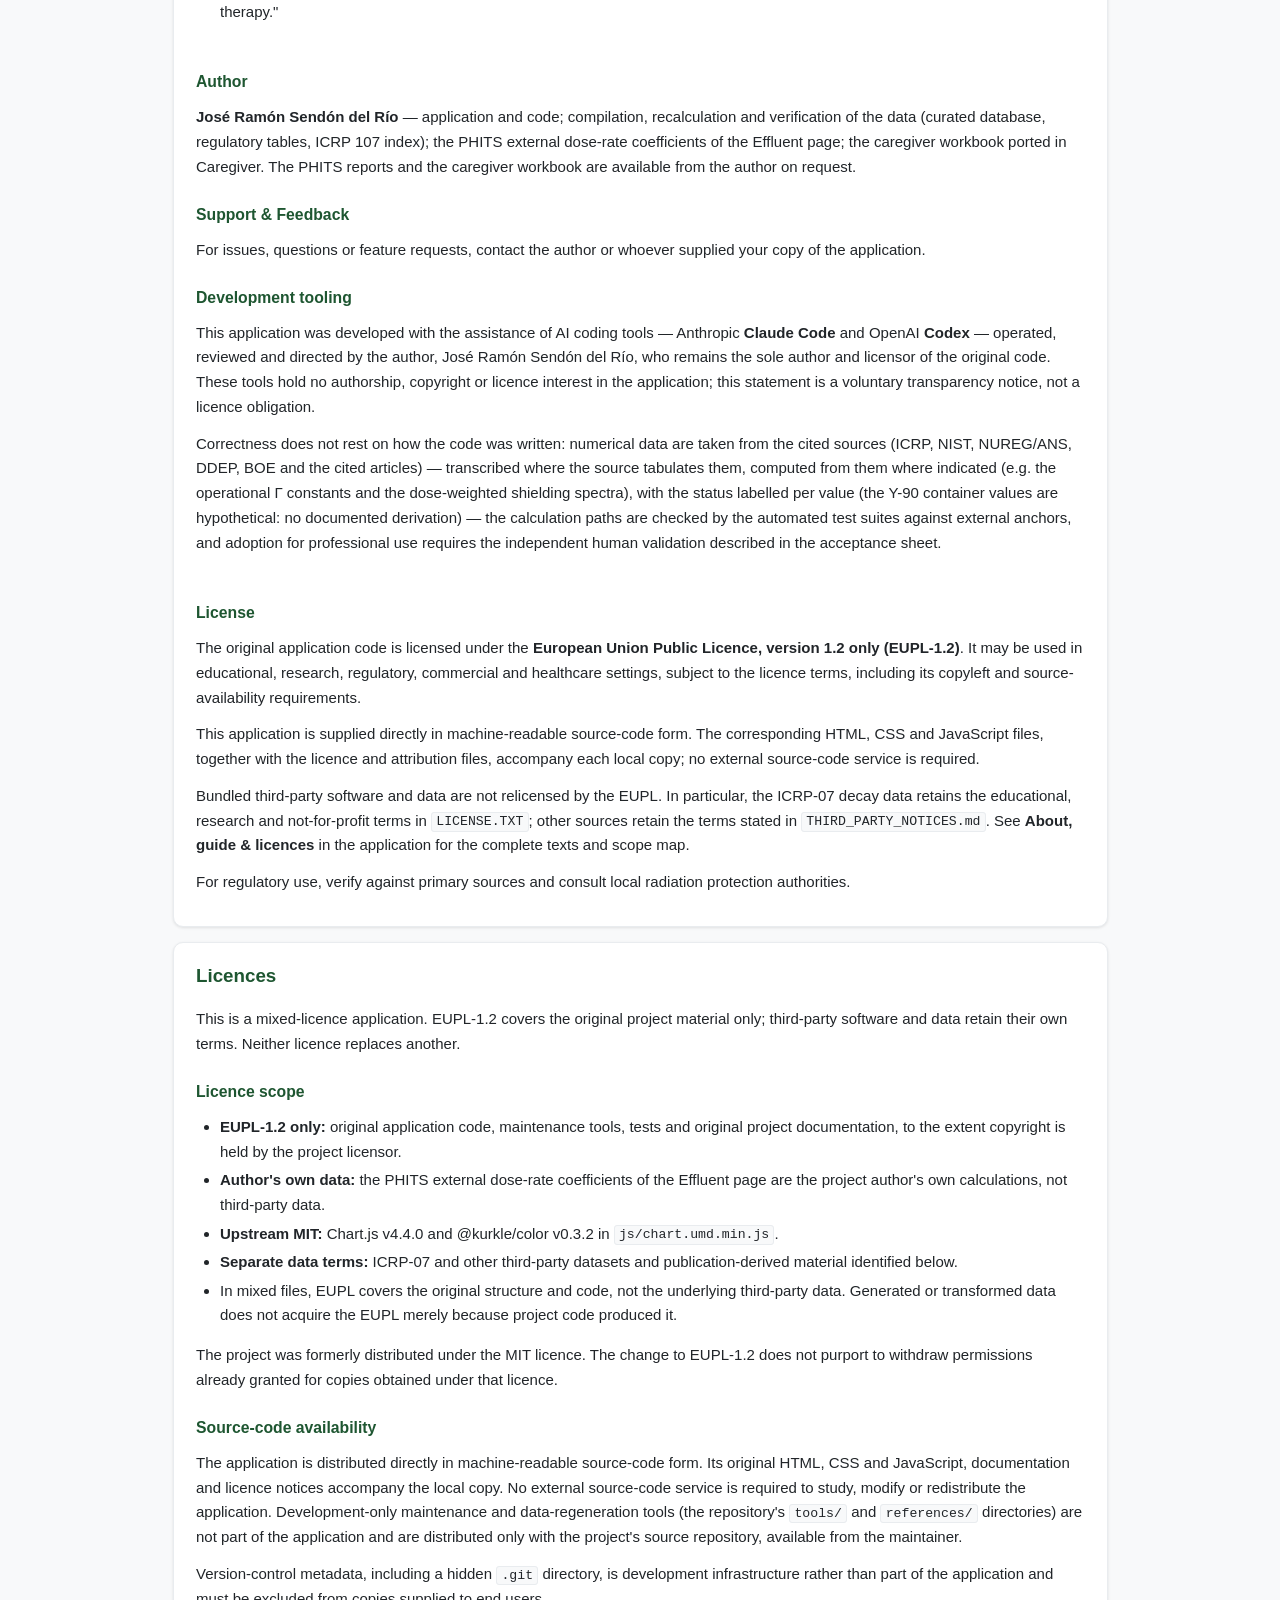
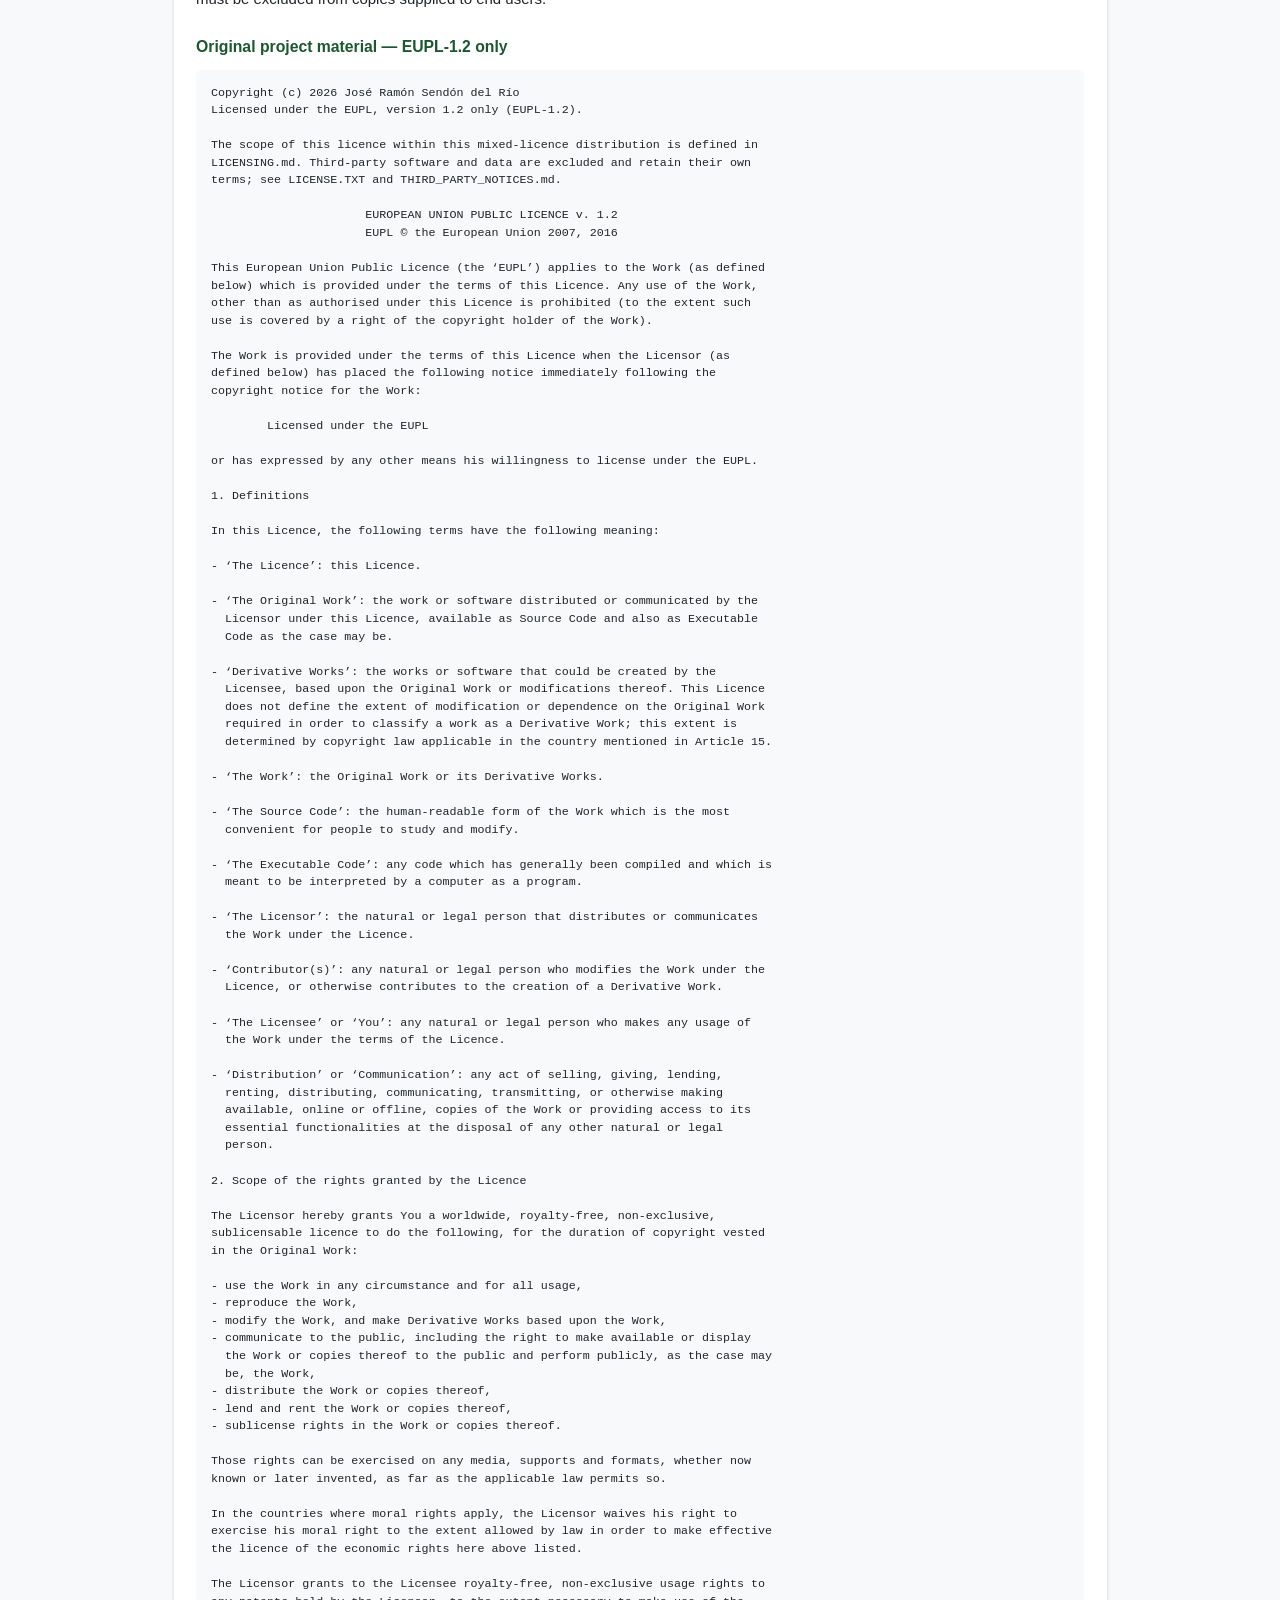
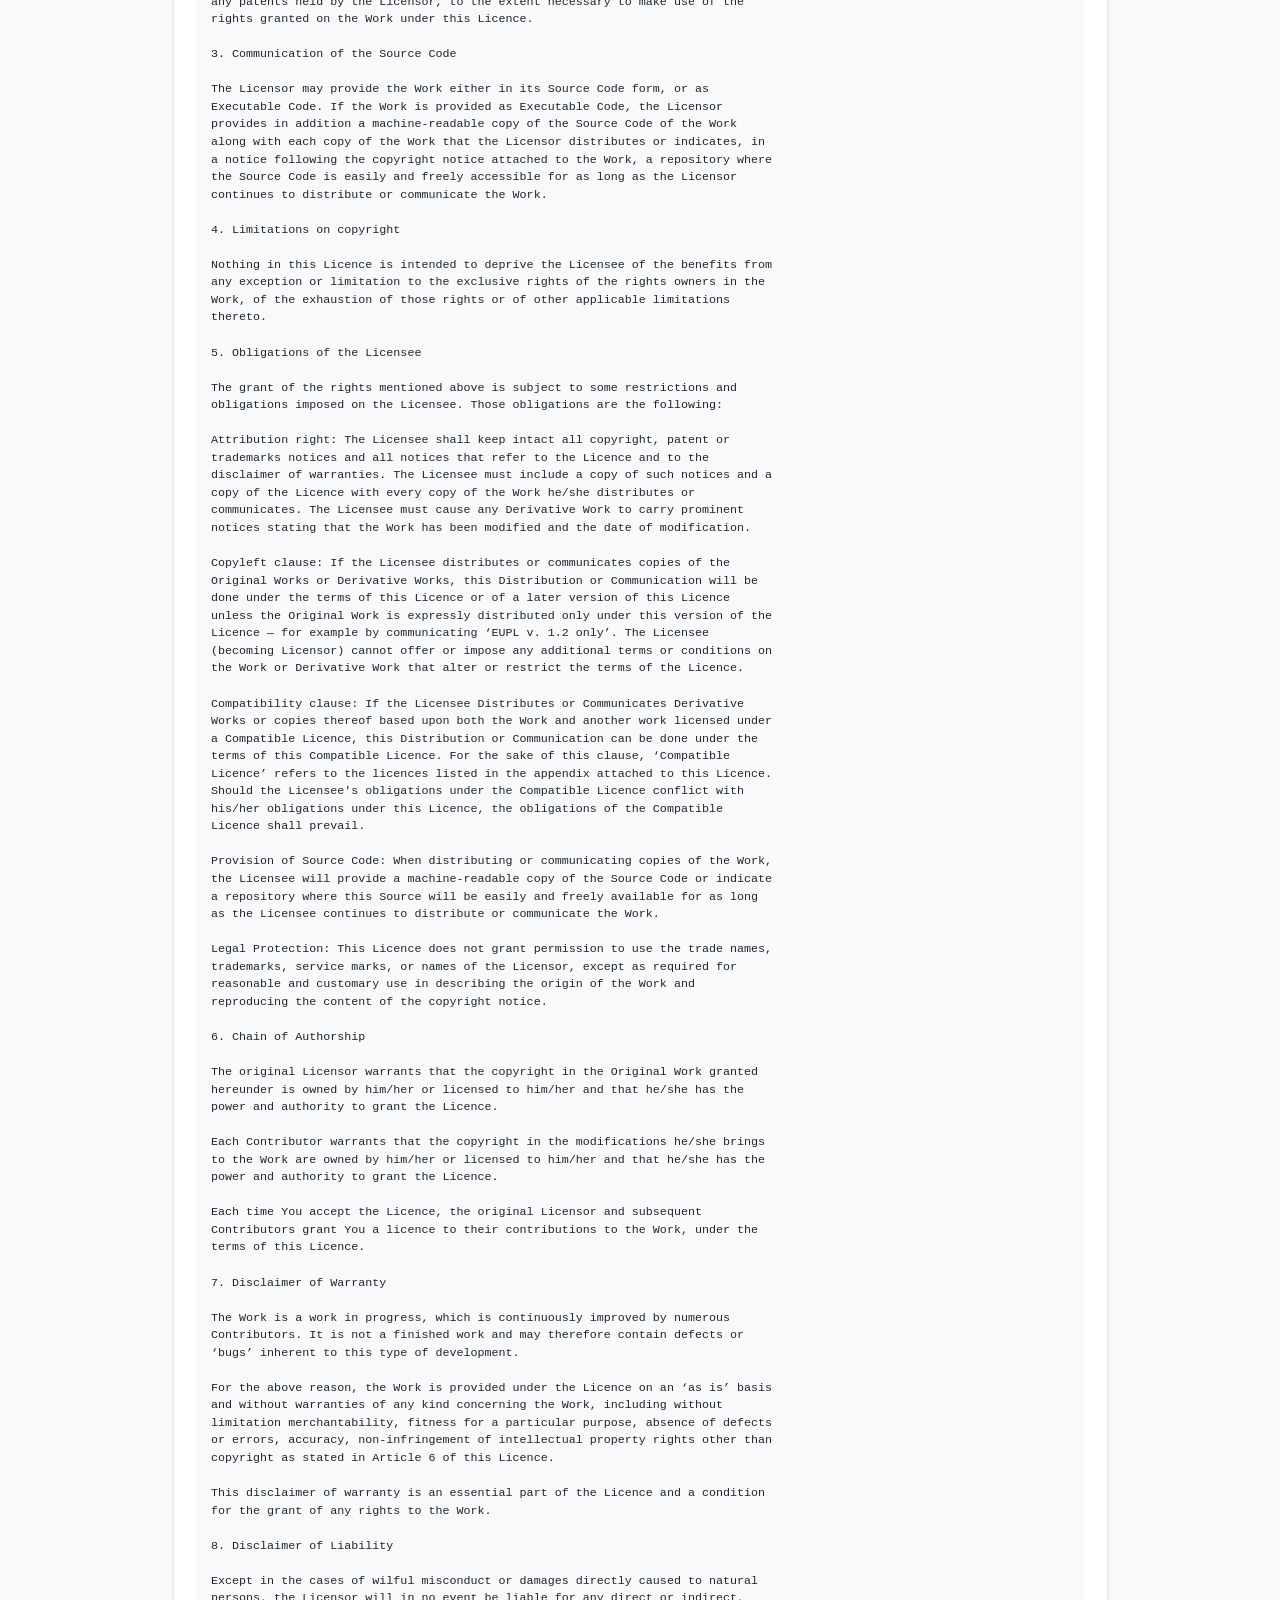
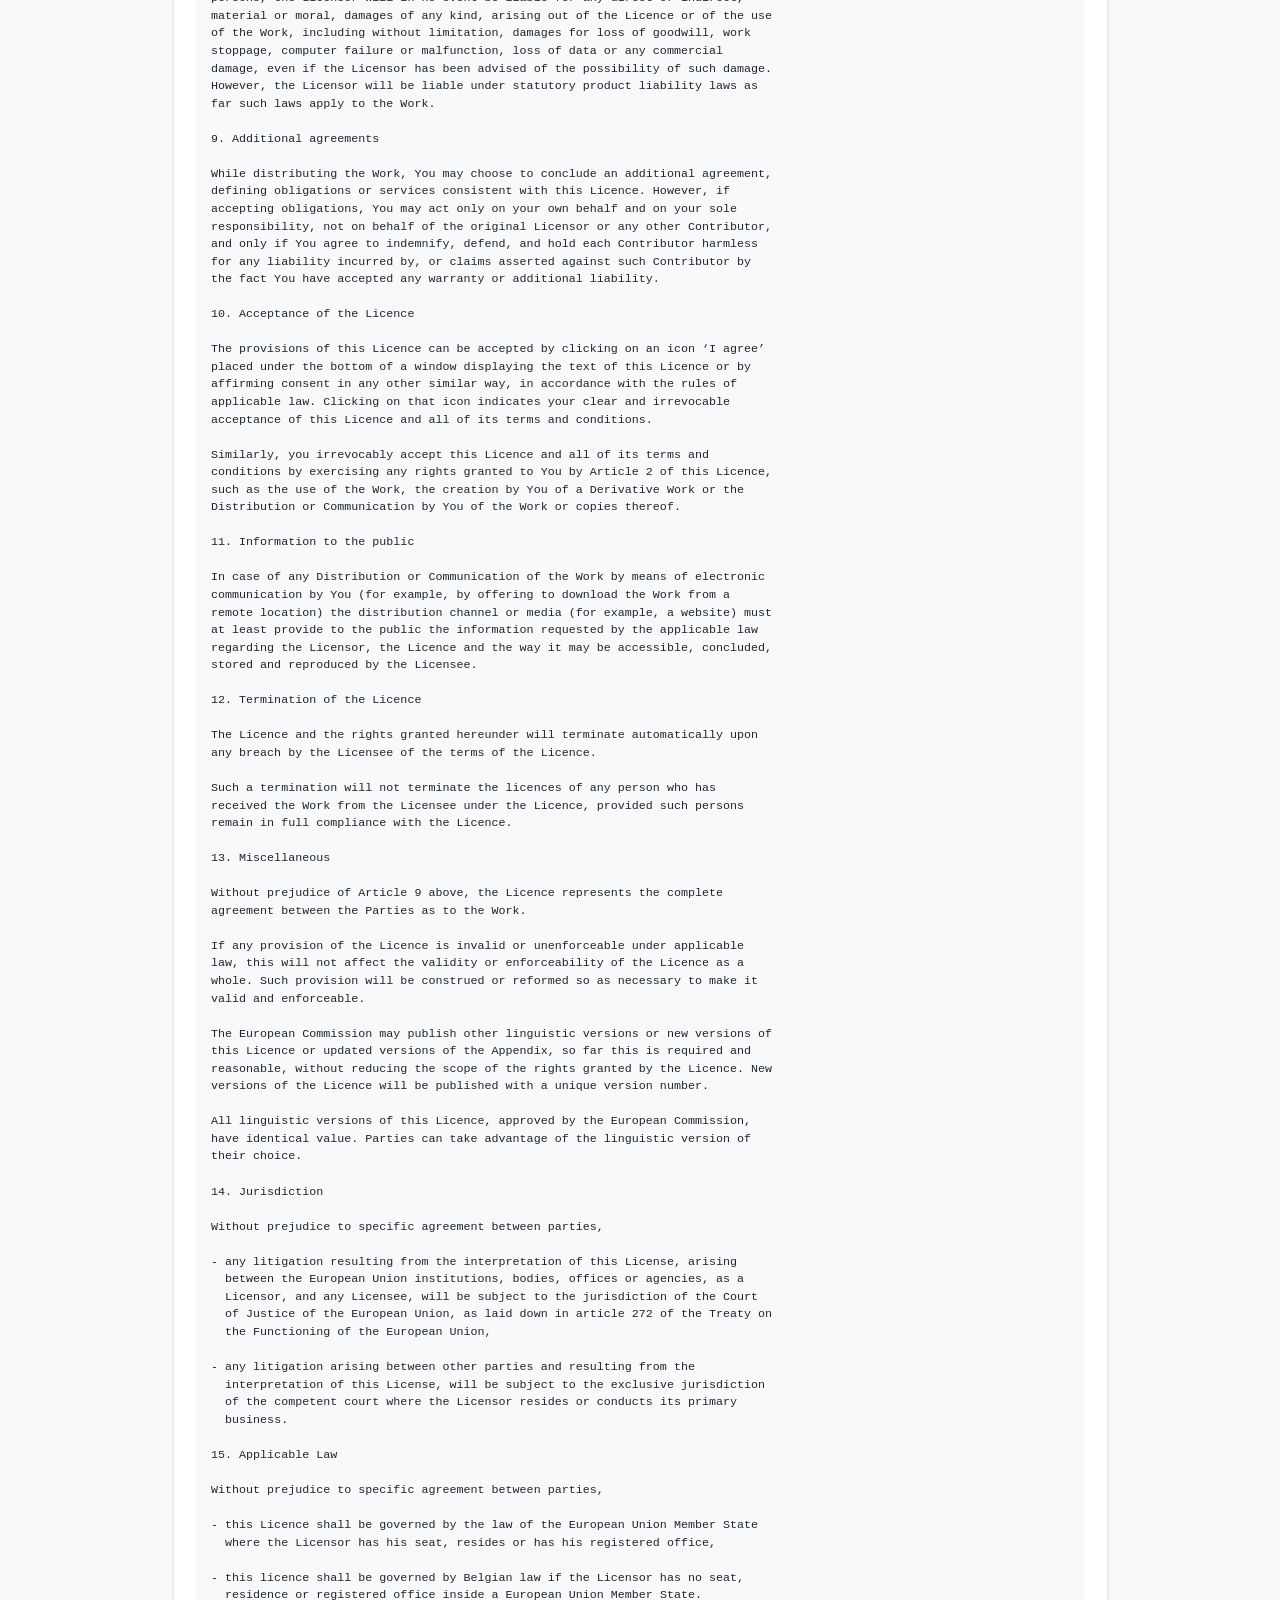
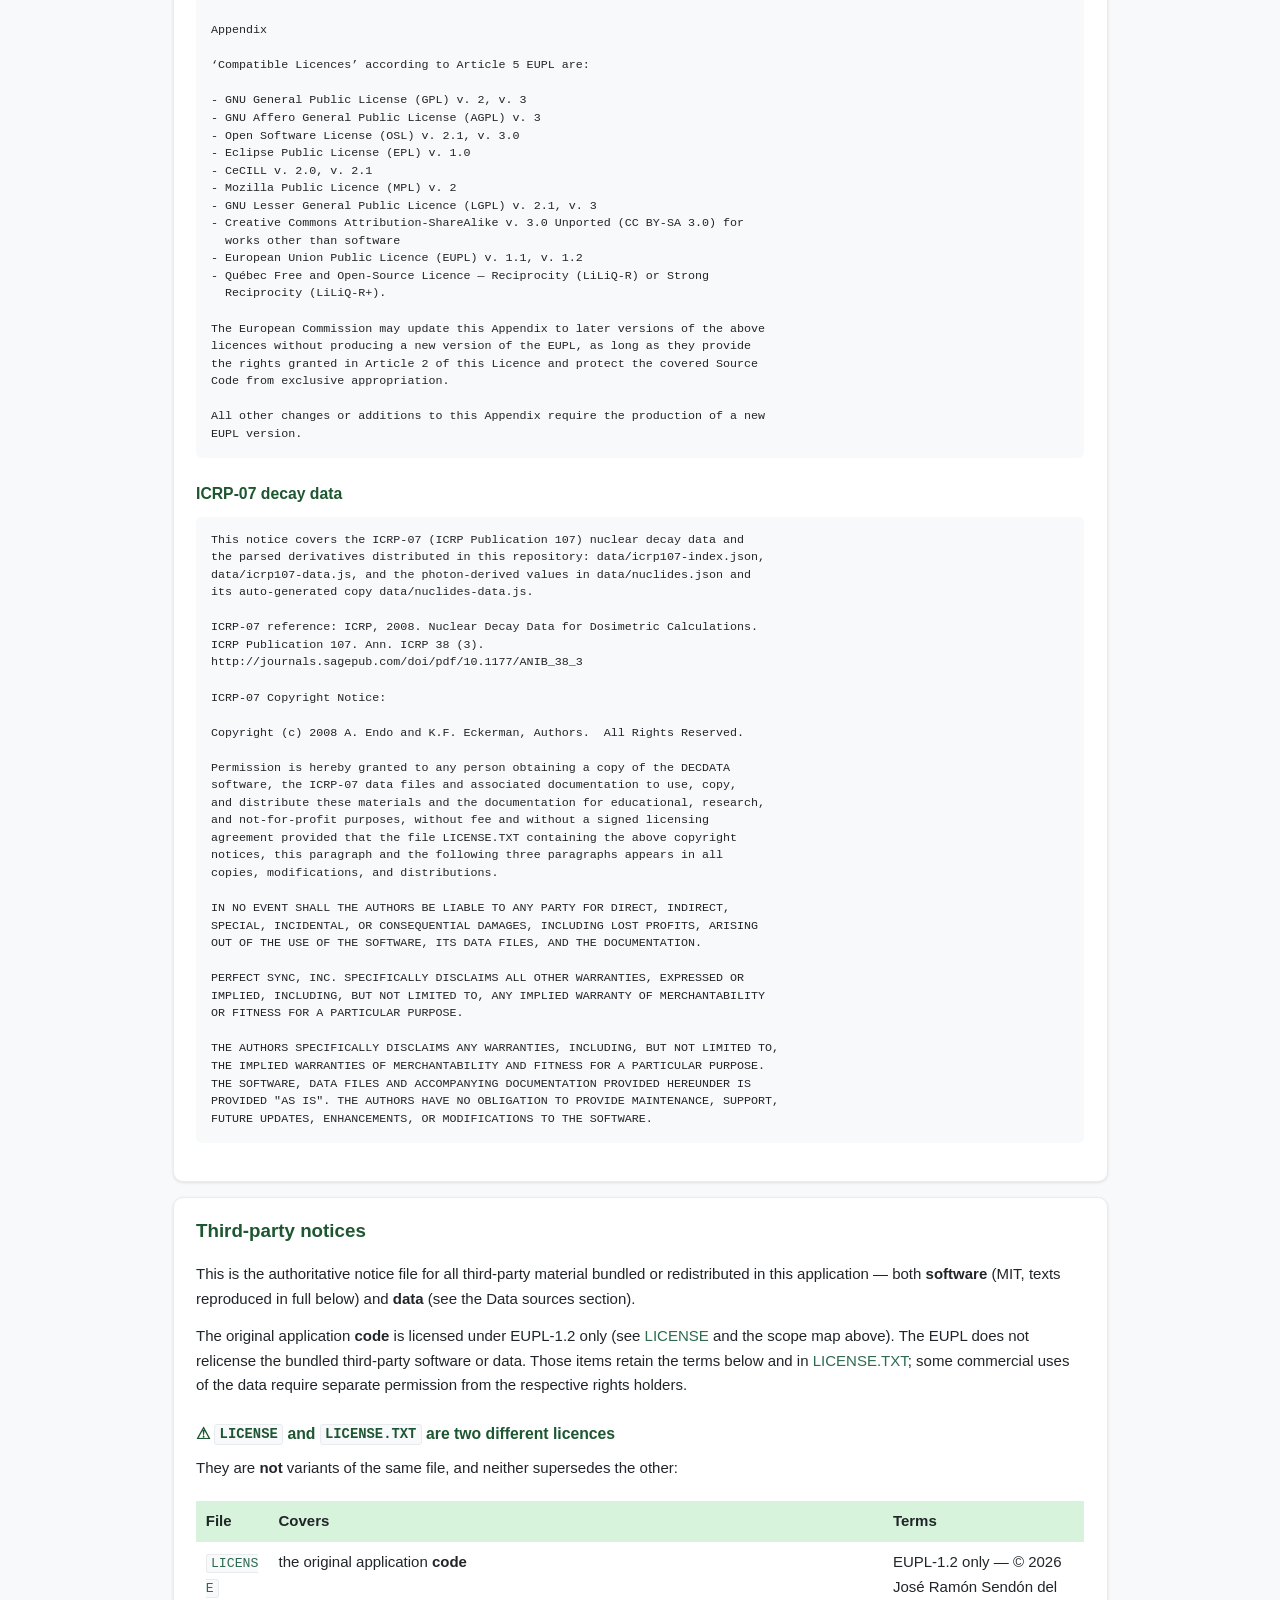
==== commit 1a85f6aa: "Lists indented, Spanish coefficient notes, Effluent catchment 100 % and no workbook references (v1.2" ====
--- a/about.html
+++ b/about.html
@@ -127,12 +127,12 @@
       <li><strong>Common</strong>: breathing rate, annual tank discharge and a <strong>user-defined</strong> dose criterion (no regulatory basis is attributed to it).</li>
       <li>Results update as you type: dose per nuclide and per scenario (<strong>Show intermediate values</strong> adds the decay factor, the concentrations and the dose per GBq), with the coefficients used and an indicative cross-check against NUREG/CR-5814 and IAEA SRS-19 factors.</li>
     </ol>
-    <p><strong>Key limits</strong>: screening model (annual discharge over annual water volume or sludge production, transit decay only); the external coefficients are PHITS calculations by José Ramón Sendón del Río, the author, valid only for their model geometries, photon-only in Scenario 1, and none covers the infinite slab of NUREG/CR-5814; F-18 has no Scenario 2 external coefficient, so that total is a partial sum (≥); I-131 has no default administered activity (the reference workbook's 0.8 GBq was the activity at discharge): enter the facility's value. <strong>Not a complete discharge assessment</strong>: the IS-28 II.A.4 conditions and mixture clearance are evaluated separately.</p>
+    <p><strong>Key limits</strong>: screening model (annual discharge over annual water volume or sludge production, transit decay only); the external coefficients are PHITS calculations by José Ramón Sendón del Río, the author, valid only for their model geometries, photon-only in Scenario 1, and none covers the infinite slab of NUREG/CR-5814; F-18 has no Scenario 2 external coefficient, so that total is a partial sum (≥); I-131 has no default administered activity: enter the facility's value. <strong>Not a complete discharge assessment</strong>: the IS-28 II.A.4 conditions and mixture clearance are evaluated separately.</p>
     <p><strong>Example</strong> (defaults; Lu-177, and I-131 included with 0.8 GBq per treatment entered as an illustrative value; no decay tanks; 45 × 45 × 3 m geometry):</p>
     <ul>
       <li>Scenario 1: Lu-177 1498.5 GBq/y → 0.0172 mSv/y; I-131 20 GBq/y → 0.0027 mSv/y; total 0.0199 mSv/y</li>
-      <li>Scenario 2 (40 % catchment): Lu-177 2231.1 GBq/y → 2.38 mSv/y; I-131 28 GBq/y → 0.367 mSv/y; total 2.74 mSv/y</li>
-      <li>With both nuclides in decay tanks (1 GBq/y in total), Scenario 2 falls to 0.886 mSv/y</li>
+      <li>Scenario 2 (100 % catchment, the default): Lu-177 3330 GBq/y → 3.55 mSv/y; I-131 40 GBq/y → 0.524 mSv/y; total 4.07 mSv/y</li>
+      <li>With both nuclides in decay tanks (1 GBq/y in total), Scenario 2 falls to 2.21 mSv/y</li>
     </ul>
 
     <hr>
@@ -217,7 +217,7 @@
 
     <hr>
     <h3 id="guide-author">Author</h3>
-    <p><strong>José Ramón Sendón del Río</strong> — application and code; compilation, recalculation and verification of the data (curated database, regulatory tables, ICRP 107 index); the PHITS external dose-rate coefficients of the Effluent page; the caregiver workbook ported in Caregiver. The PHITS reports and reference workbooks are available from the author on request.</p>
+    <p><strong>José Ramón Sendón del Río</strong> — application and code; compilation, recalculation and verification of the data (curated database, regulatory tables, ICRP 107 index); the PHITS external dose-rate coefficients of the Effluent page; the caregiver workbook ported in Caregiver. The PHITS reports and the caregiver workbook are available from the author on request.</p>
     <h3 id="guide-support-and-feedback">Support &amp; Feedback</h3>
     <p>For issues, questions or feature requests, contact the author or whoever supplied your copy of the application.</p>
     <h3 id="guide-development-tooling">Development tooling</h3>
@@ -318,14 +318,14 @@
       <li>Es un modelo de cribado: vertido anual dividido entre el volumen anual de agua o la producción de lodos, con decaimiento solo durante el tránsito.</li>
       <li>Los coeficientes externos son cálculos PHITS de José Ramón Sendón del Río, el autor, válidos solo para sus geometrías de modelo y solo de fotones en el escenario 1. Ninguno cubre la lámina infinita de NUREG/CR-5814.</li>
       <li>El F-18 no tiene coeficiente externo para el escenario 2, de modo que ese total es una suma parcial (≥).</li>
-      <li>El I-131 no tiene actividad administrada por defecto (los 0,8 GBq del libro de referencia eran la actividad al alta): introduzca el valor de la instalación.</li>
+      <li>El I-131 no tiene actividad administrada por defecto: introduzca el valor de la instalación.</li>
       <li><strong>No es una evaluación completa del vertido</strong>: las condiciones del apartado II.A.4 de la IS-28 y la desclasificación de mezclas se evalúan aparte.</li>
     </ul>
     <p><strong>Ejemplo</strong> (valores por defecto; Lu-177, e I-131 incluido con 0,8 GBq por tratamiento introducidos como valor ilustrativo; sin depósitos de decaimiento; geometría de 45 × 45 × 3 m):</p>
     <ul>
       <li>Escenario 1: Lu-177 1498,5 GBq/a → 0,0172 mSv/a; I-131 20 GBq/a → 0,0027 mSv/a; total 0,0199 mSv/a</li>
-      <li>Escenario 2 (40 % de zona servida): Lu-177 2231,1 GBq/a → 2,38 mSv/a; I-131 28 GBq/a → 0,367 mSv/a; total 2,74 mSv/a</li>
-      <li>Con los dos nucleidos en depósitos de decaimiento (1 GBq/a en total), el escenario 2 baja a 0,886 mSv/a</li>
+      <li>Escenario 2 (100 % de zona servida, el valor por defecto): Lu-177 3330 GBq/a → 3,55 mSv/a; I-131 40 GBq/a → 0,524 mSv/a; total 4,07 mSv/a</li>
+      <li>Con los dos nucleidos en depósitos de decaimiento (1 GBq/a en total), el escenario 2 baja a 2,21 mSv/a</li>
     </ul>
 
     <hr>
@@ -444,7 +444,7 @@
 
     <hr>
     <h3 id="guia-autor">Autor</h3>
-    <p><strong>José Ramón Sendón del Río</strong> — aplicación y código; recopilación, recálculo y verificación de los datos (base de datos revisada, tablas reglamentarias, índice de ICRP 107); los coeficientes PHITS de tasa de dosis externa de la página de efluentes; el libro de cálculo de acompañantes adaptado en Caregiver. Los informes PHITS y los libros de referencia están disponibles a petición al autor.</p>
+    <p><strong>José Ramón Sendón del Río</strong> — aplicación y código; recopilación, recálculo y verificación de los datos (base de datos revisada, tablas reglamentarias, índice de ICRP 107); los coeficientes PHITS de tasa de dosis externa de la página de efluentes; el libro de cálculo de acompañantes adaptado en Caregiver. Los informes PHITS y el libro de cálculo de acompañantes están disponibles a petición al autor.</p>
     <h3 id="guia-soporte-y-comentarios">Soporte y comentarios</h3>
     <p>Para incidencias, preguntas o peticiones de mejora, diríjase al autor o a quien le suministró su copia de la aplicación.</p>
     <h3 id="guia-herramientas-de-desarrollo">Herramientas de desarrollo</h3>
--- a/css/style.css
+++ b/css/style.css
@@ -103,6 +103,10 @@
 
 /* ---- Reset & Base ---- */
 *, *::before, *::after { box-sizing: border-box; margin: 0; padding: 0; }
+/* Lists in page content: the reset removed their padding and left the bullets
+   hanging outside the text column. Zero specificity, so any list class
+   (.ref-list, .nuclide-dropdown, .history-list, .about-content) still wins. */
+:where(ul, ol) { padding-left: 1.2rem; }
 
 html { font-size: 15px; scroll-behavior: smooth; }
 
